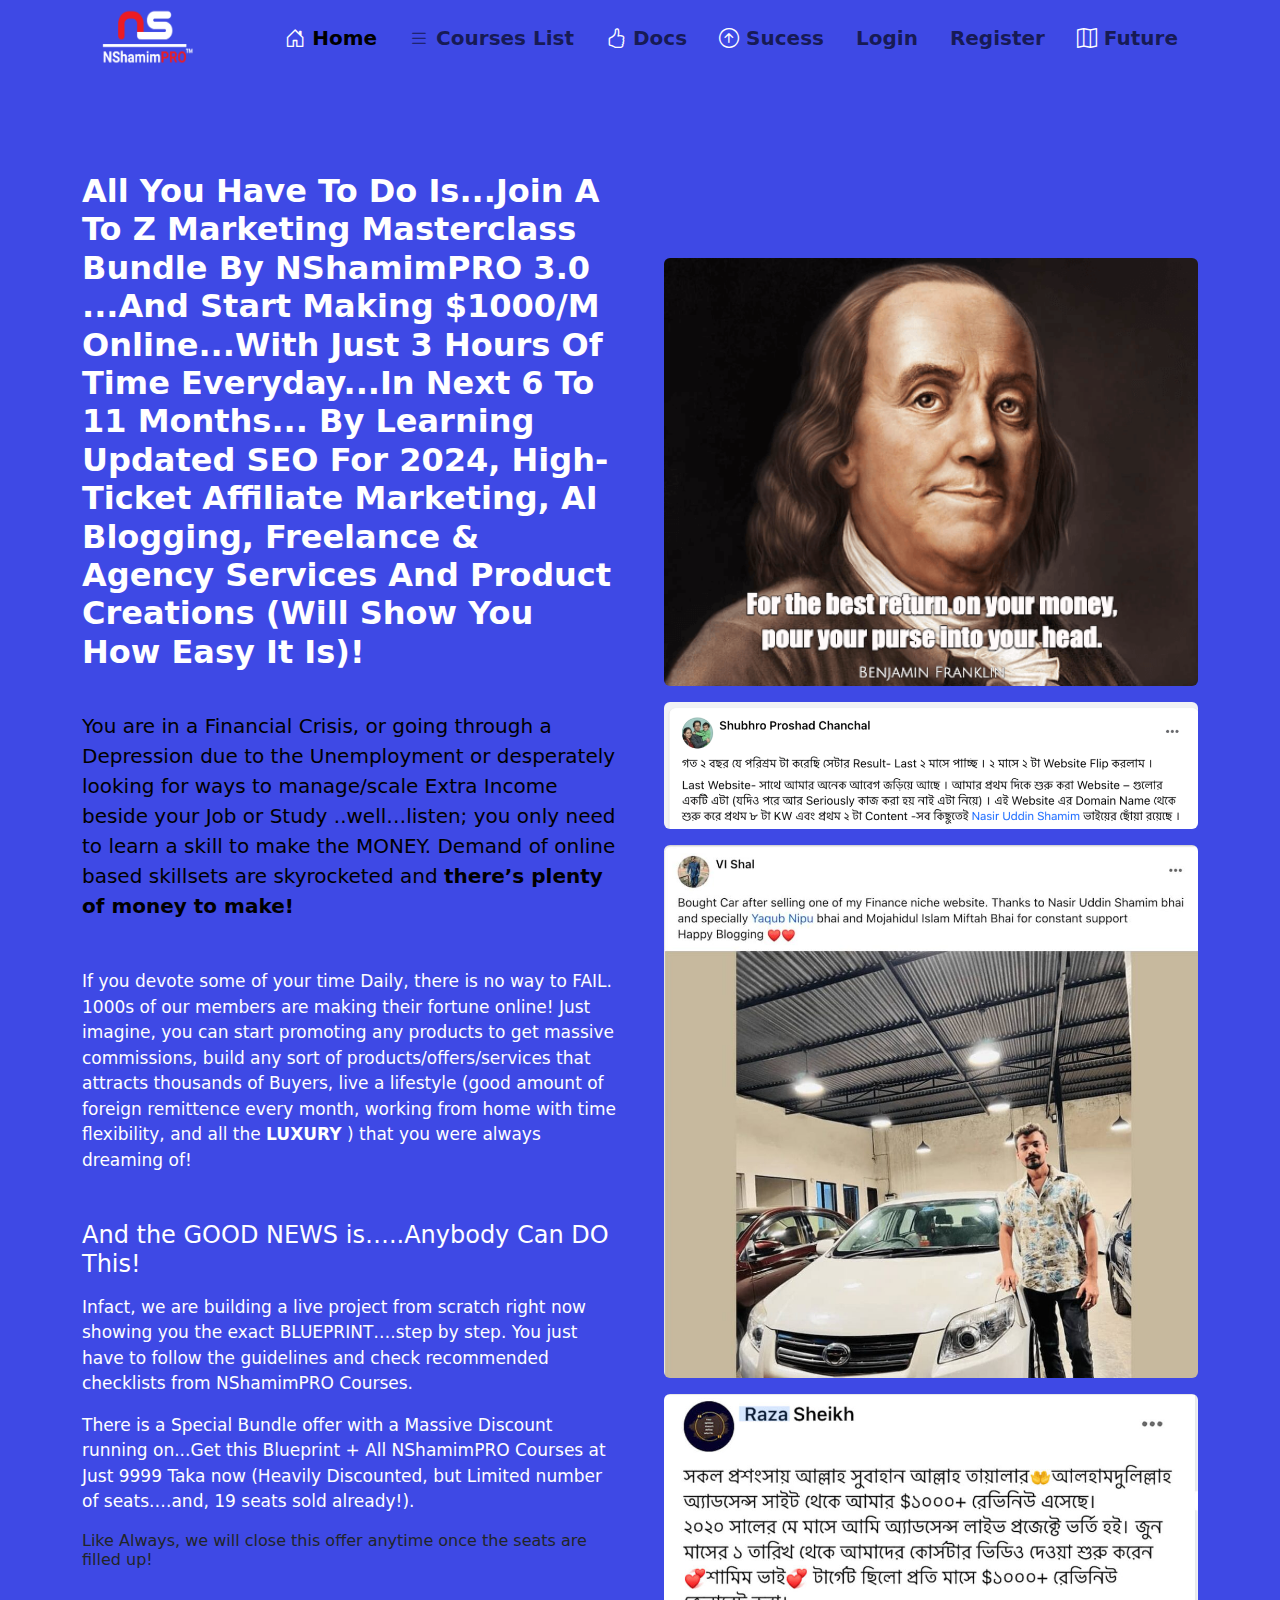
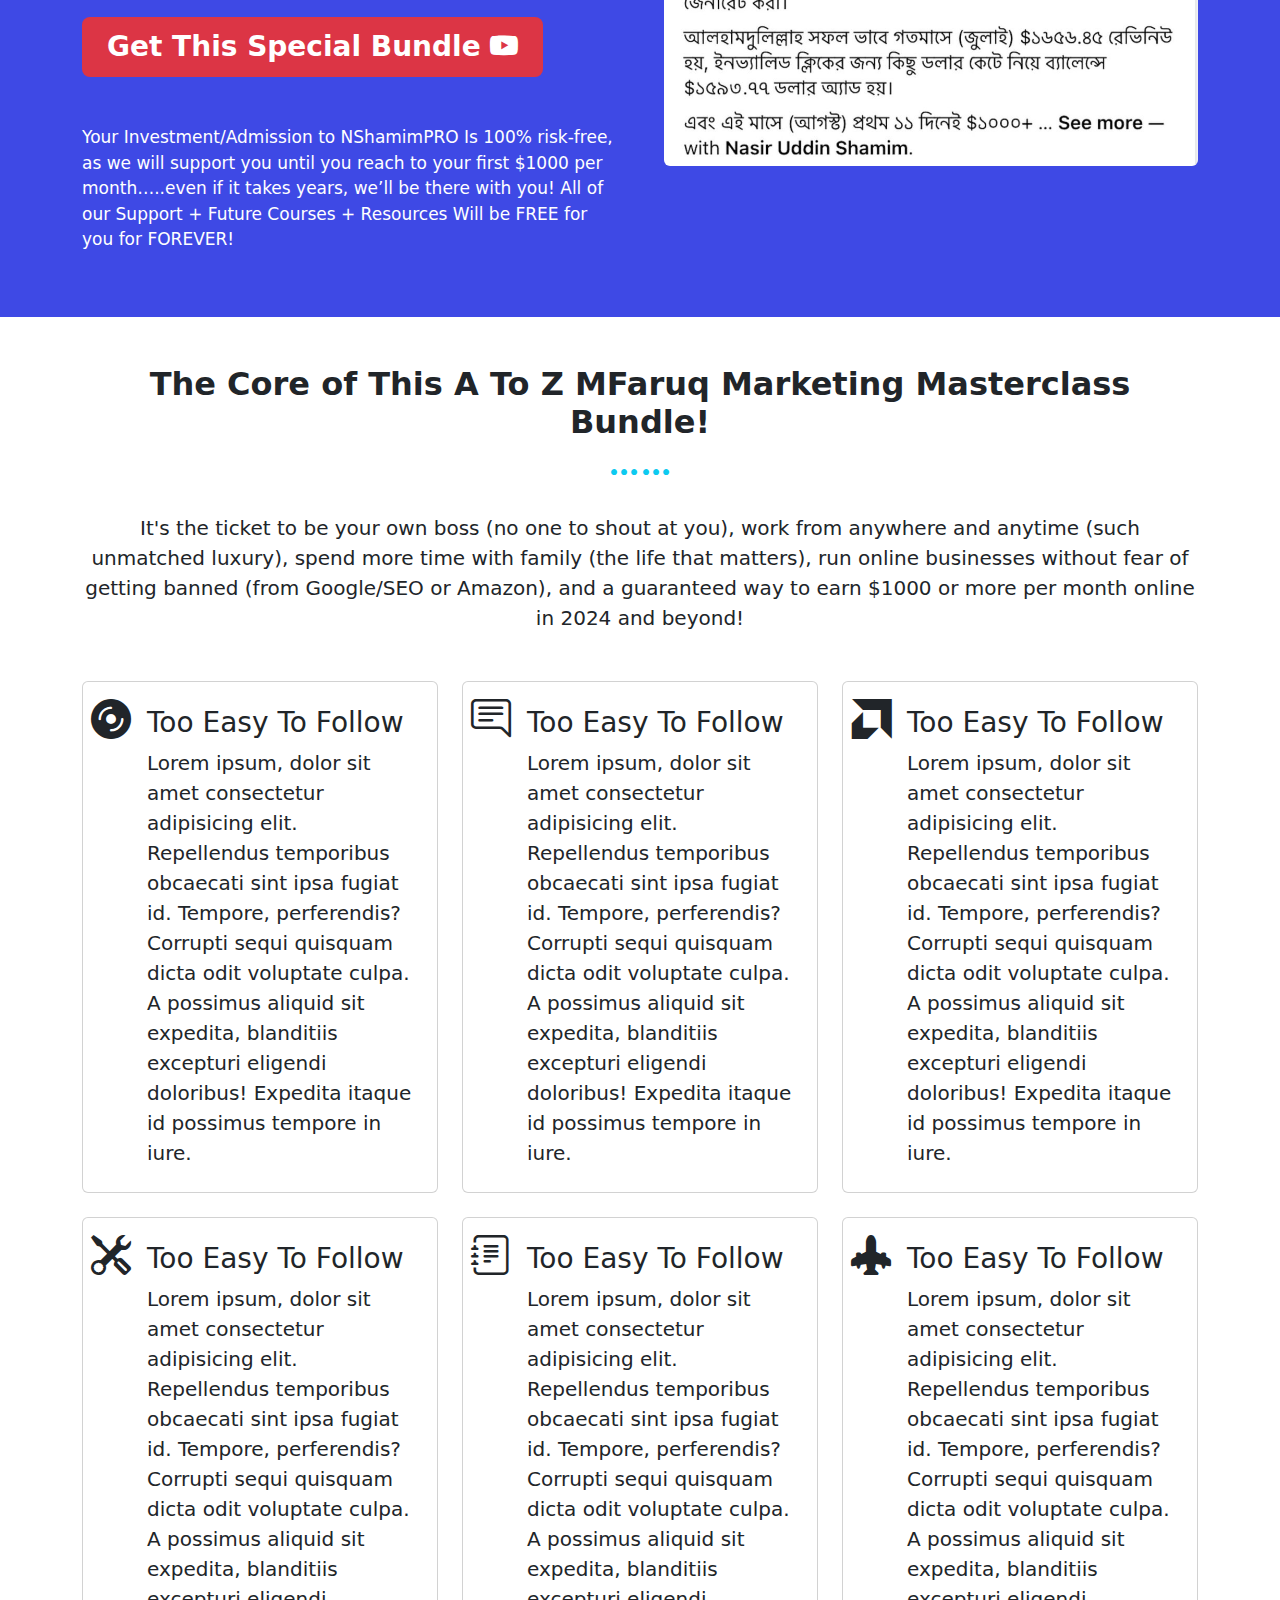
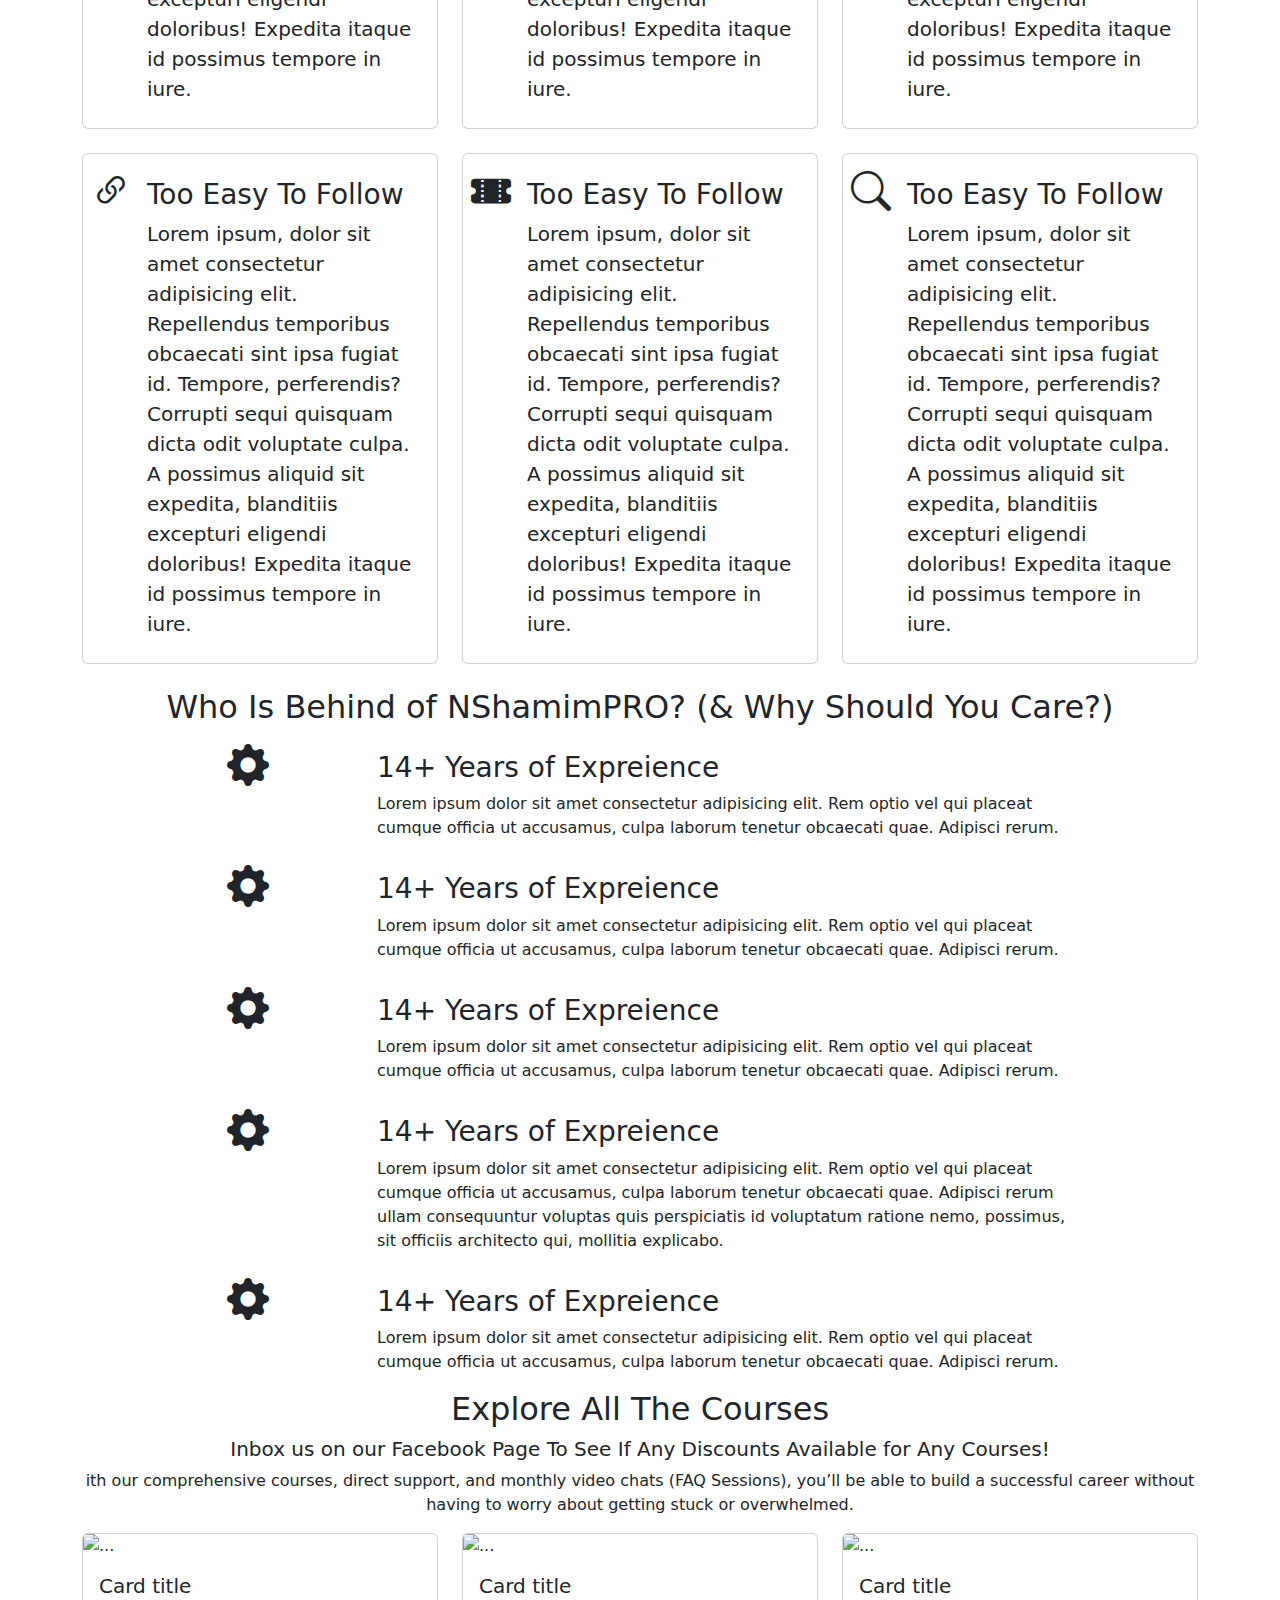
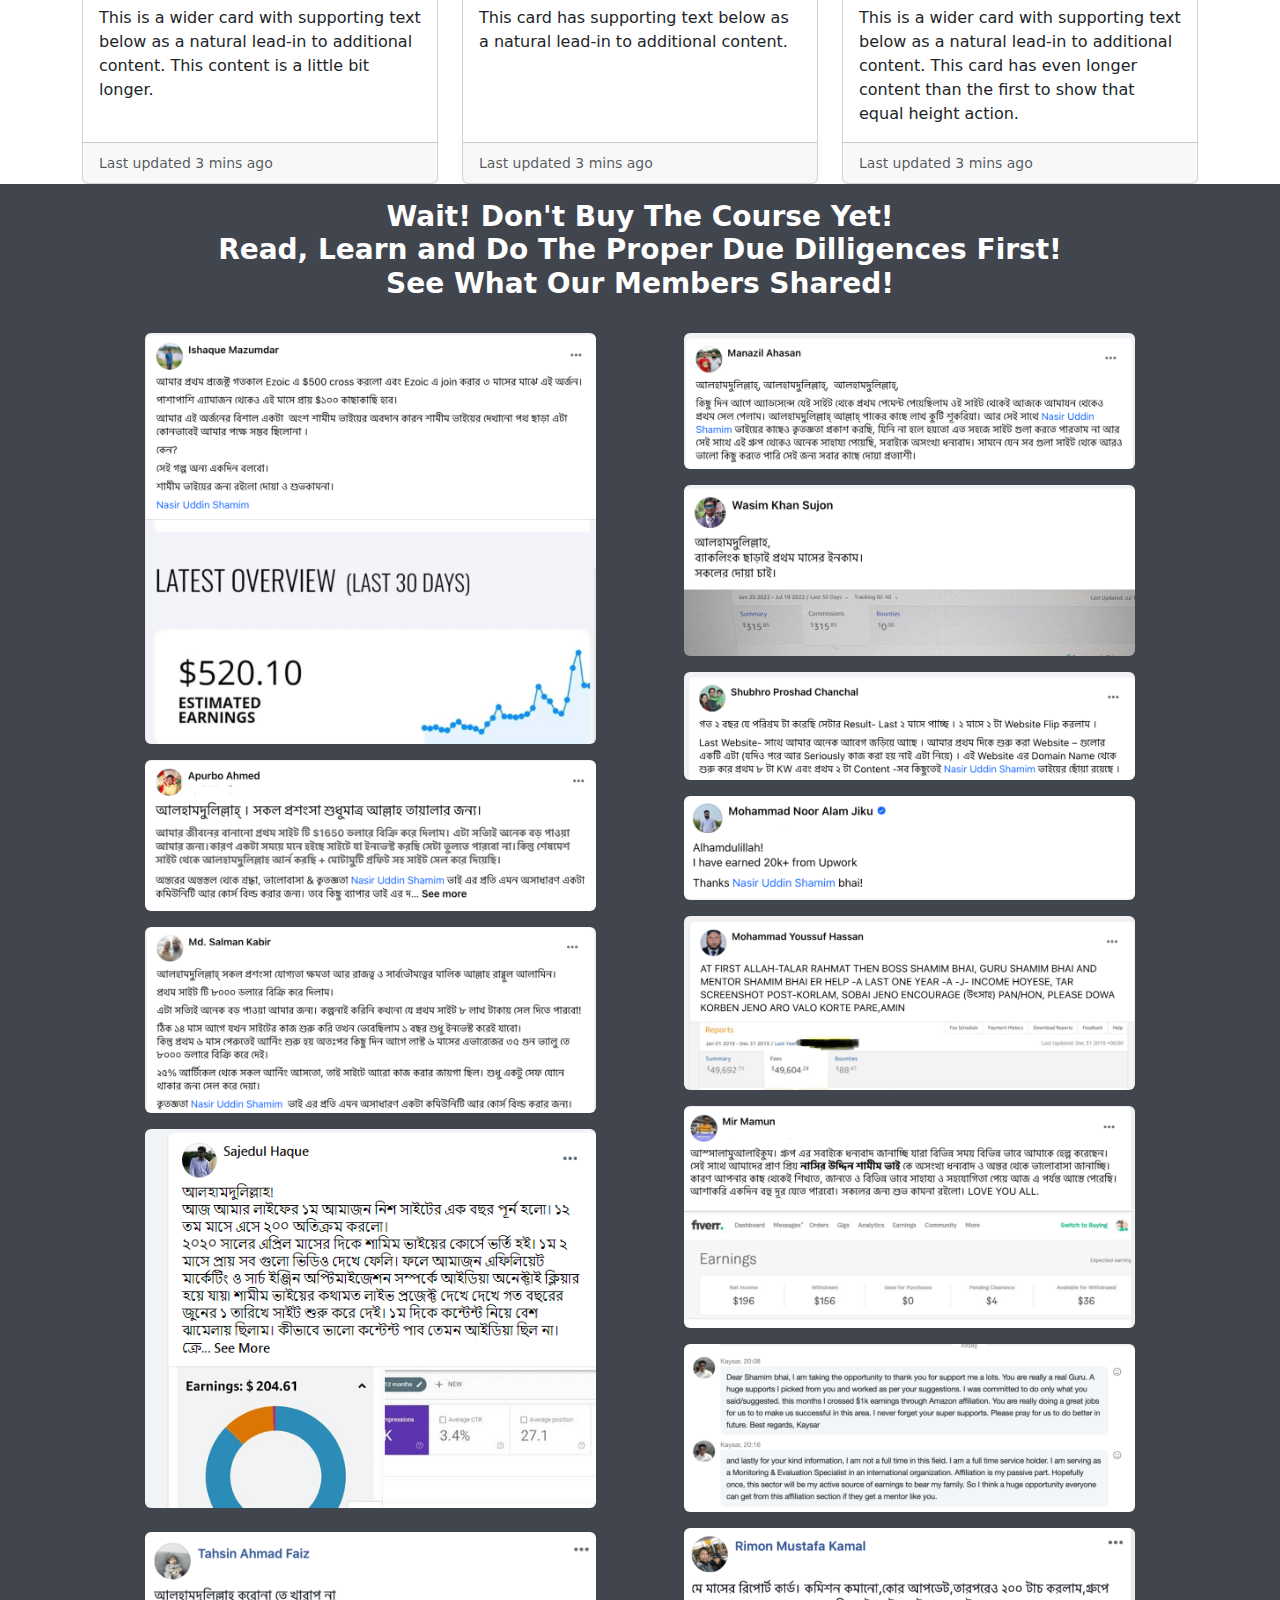
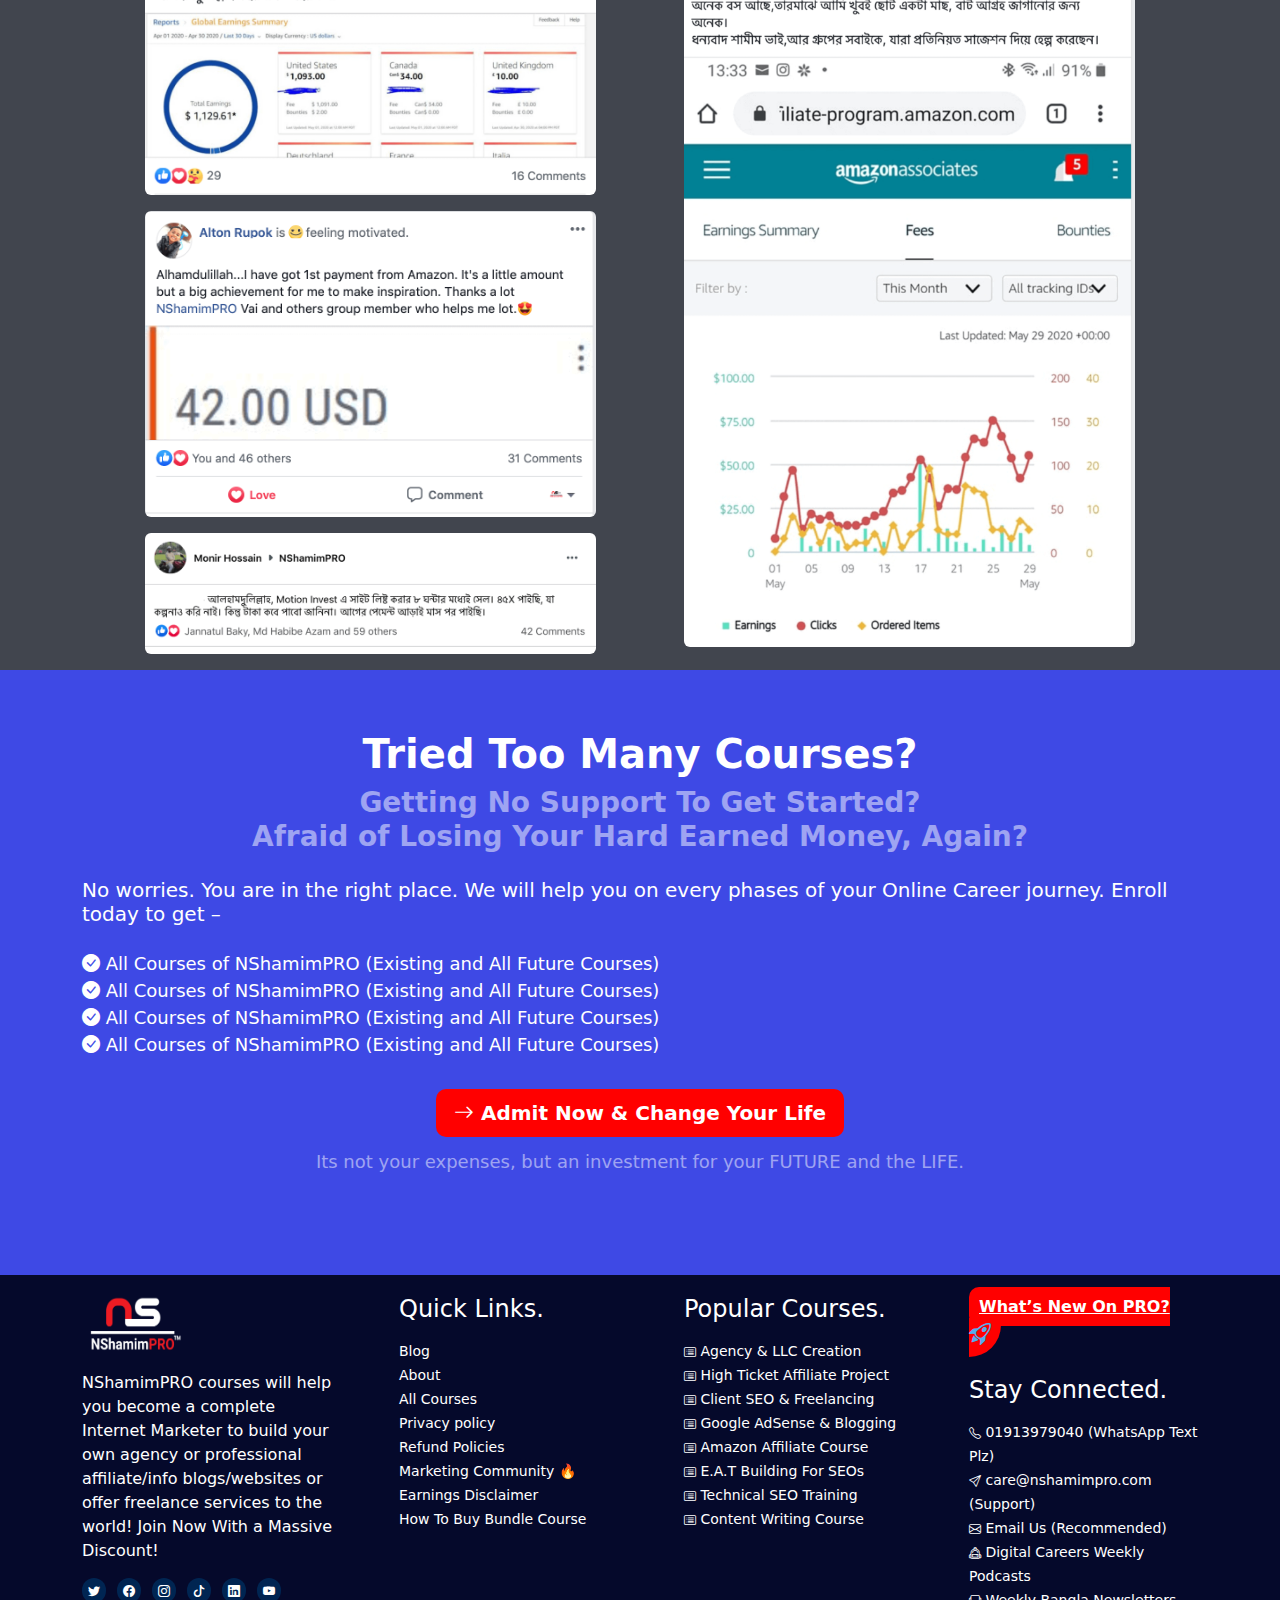
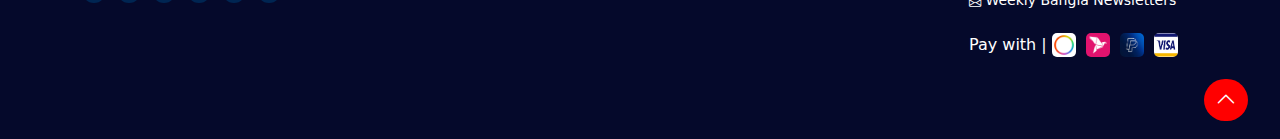
==== index.html @ 9ca1adc3 "info section added" ====
<!doctype html>
<html lang="en">

<head>
    <meta charset="utf-8">
    <meta name="viewport" content="width=device-width, initial-scale=1">
    <title>mfaruq</title>
    <link href="https://cdn.jsdelivr.net/npm/bootstrap@5.3.3/dist/css/bootstrap.min.css" rel="stylesheet"
        integrity="sha384-QWTKZyjpPEjISv5WaRU9OFeRpok6YctnYmDr5pNlyT2bRjXh0JMhjY6hW+ALEwIH" crossorigin="anonymous">
    <link rel="stylesheet" href="https://cdn.jsdelivr.net/npm/bootstrap-icons@1.11.3/font/bootstrap-icons.min.css">
    <link rel="stylesheet" href="/styles/style.css">
</head>

<body>
    <main>


        <!-- header & hero section -->
        <section class="header-hero-section ol-xxl-8 px-4">

            <div class="container">

                <!-- navigation bar -->
                <nav class="navbar navbar-expand-lg mb-5" aria-label="Offcanvas navbar large">
                    <div class="container-fluid">
                        <!-- <a class="navbar-brand" href="/index.html">
                        <img src="/images/logo.png" alt="logo">
                        </a> -->
                        <div class="logo">
                            <img src="/images/logo.png" alt="logo">
                        </div>

                        <button class="navbar-toggler" type="button" data-bs-toggle="offcanvas"
                            data-bs-target="#offcanvasNavbar2" aria-controls="offcanvasNavbar2"
                            aria-label="Toggle navigation">
                            <span class="navbar-toggler-icon"></span>
                        </button>
                        <div class="offcanvas offcanvas-end text-bg-dark" tabindex="-1" id="offcanvasNavbar2"
                            aria-labelledby="offcanvasNavbar2Label">
                            <div class="offcanvas-header">
                                <h5 class="offcanvas-title" id="offcanvasNavbar2Label">Offcanvas</h5>
                                <button type="button" class="btn-close btn-close-white" data-bs-dismiss="offcanvas"
                                    aria-label="Close"></button>
                            </div>
                            <div class="offcanvas-body">

                                <ul class="navbar-nav justify-content-end flex-grow-1 pe-12">

                                    <li class="nav-item nav-font">
                                        <a class="nav-link active" aria-current="page" href="#"><i
                                                class="bi bi-house-door text-white"></i>
                                            Home</a>
                                    </li>

                                    <li class="nav-item nav-font">
                                        <a class="nav-link" href="#"><i class="bi bi-list"></i> Courses List</a>
                                    </li>

                                    <li class="nav-item nav-font">
                                        <a class="nav-link" href="#"><i class="bi bi-hand-thumbs-up text-white"></i>
                                            Docs</a>
                                    </li>

                                    <li class="nav-item nav-font">
                                        <a class="nav-link" href="#"><i class="bi bi-arrow-up-circle text-white"></i>
                                            Sucess</a>
                                    </li>

                                    <li class="nav-item nav-font">
                                        <a class="nav-link" href="#">Login</a>
                                    </li>

                                    <li class="nav-item nav-font">
                                        <a class="nav-link" href="#">Register</a>
                                    </li>

                                    <li class="nav-item nav-font">
                                        <a class="nav-link" href="#"><i class="bi bi-map text-white"></i> Future</a>
                                    </li>

                                </ul>

                            </div>
                        </div>
                    </div>
                </nav>

                <div class="row flex-lg-row-reverse align-items-center g-5 py-5">

                    <div class="col-10 col-sm-8 col-lg-6">
                        <img src="/images/hero-image.png" class="d-block mx-lg-auto mb-3 img-fluid rounded"
                            alt="hero-image" width="700" height="500" loading="lazy">
                        <img src="/images/image-1.png" class="d-block mx-lg-auto mb-3 img-fluid rounded"
                            alt="hero-image" width="700" height="500" loading="lazy">
                        <img src="/images/image-02.jpg" class="d-block mx-lg-auto mb-3 img-fluid rounded"
                            alt="hero-image" width="700" height="500" loading="lazy">
                        <img src="/images/image-3.jpg" class="d-block mx-lg-auto mb-3 img-fluid rounded"
                            alt="hero-image" width="700" height="500" loading="lazy">
                    </div>

                    <div class="col-lg-6">

                        <h2 class="fw-bold  lh-2 mb-3 text-white">All You Have To Do Is...Join A To Z Marketing
                            Masterclass Bundle By NShamimPRO 3.0 ...And Start Making $1000/M Online...With Just 3 Hours
                            Of
                            Time
                            Everyday...In Next 6 To 11 Months... By Learning Updated SEO For 2024, High-Ticket Affiliate
                            Marketing, AI Blogging, Freelance & Agency Services And Product Creations (Will Show You How
                            Easy It
                            Is)!</h2>

                        <p class="text-black mb-4 fs-5 pb-4 pt-4">You are in a Financial Crisis, or going through a Depression due to the
                            Unemployment
                            or
                            desperately looking for ways to manage/scale Extra Income beside your Job or Study
                            ..well…listen;
                            you only need to learn a skill to make the MONEY. Demand of online based skillsets are
                            skyrocketed
                            and <span class="fw-bold">there’s plenty of money to make!</span> </p>

                        <p class="text-white mb-5">If you devote some of your time Daily, there is no way to FAIL. 1000s of our
                            members
                            are
                            making their fortune online! Just imagine, you can start promoting any products to get
                            massive
                            commissions, build any sort of products/offers/services that attracts thousands of Buyers,
                            live
                            a
                            lifestyle (good amount of foreign remittence every month, working from home with time
                            flexibility,
                            and all the <span class="fw-bold">LUXURY</span> ) that you were always dreaming of! </p>

                        <h4 class="text-white mb-3">And the GOOD NEWS is…..Anybody Can DO This! </h4>

                        <p class="text-white mb-3">Infact, we are building a live project from scratch right now showing you the
                            exact
                            BLUEPRINT….step by step. You just have to follow the guidelines and check recommended
                            checklists
                            from NShamimPRO Courses. </p>

                        <p class="text-white mb-3">There is a Special Bundle offer with a Massive Discount running on...Get this
                            Blueprint
                            + All NShamimPRO Courses at Just 9999 Taka now (Heavily Discounted, but Limited number of
                            seats.…and, 19 seats sold already!).
                        </p>

                        <h6 class="mb-5 ">Like Always, we will close this offer anytime once the seats are filled up!</h6>

                        <div class="d-grid gap-2 d-md-flex justify-content-md-start">
                            <button type="button" class="btn bg-danger text-white btn-lg px-4 me-md-2 fs-3 fw-bold">Get This Special Bundle <i class="bi bi-youtube"></i></button>
                        </div>

                        <p class="text-white mt-5">Your Investment/Admission to NShamimPRO Is 100% risk-free, as we will support
                            you
                            until
                            you reach to your first $1000 per month…..even if it takes years, we’ll be there with you!
                            All
                            of
                            our Support + Future Courses + Resources Will be FREE for you for FOREVER! </p>

                    </div>

                </div>

            </div>

        </section>

        <!-- mfaruq A to Z bundle section -->
        <section class="container">
            <h2 class="text-center fw-bold mt-5">The Core of This A To Z MFaruq Marketing Masterclass Bundle!</h2>
            <p class="text-center fs-2 text-info"><i class="bi bi-three-dots"></i><i class="bi bi-three-dots"></i></p>
            <p class="text-center fs-5 mb-5">It's the ticket to be your own boss (no one to shout at you), work from anywhere and
                anytime (such unmatched
                luxury), spend more time with family (the life that matters), run online businesses without fear of
                getting
                banned (from Google/SEO or Amazon), and a guaranteed way to earn $1000 or more per month online in 2024
                and
                beyond!</p>

            <div class="row row-cols-1 row-cols-md-3 g-4">
                <div class="col">
                    <div class="card bg-image h-100 p-2">
                        <div class="d-flex">
                            <div>
                                <i class="fs-1 bi bi-disc-fill"></i>
                            </div>
                            <div class="card-body">
                                <h3 class="card-title">Too Easy To Follow</h3>
                                <p class="card-text fs-5">Lorem ipsum, dolor sit amet consectetur adipisicing elit.
                                    Repellendus temporibus obcaecati sint ipsa fugiat id. Tempore, perferendis? Corrupti
                                    sequi quisquam dicta odit voluptate culpa. A possimus aliquid sit expedita,
                                    blanditiis
                                    excepturi eligendi doloribus! Expedita itaque id possimus tempore in iure.</p>
                            </div>
                        </div>
                    </div>
                </div>
                <div class="col">
                    <div class="card bg-image h-100 p-2">
                        <div class="d-flex">
                            <div>
                                <i class="bi fs-1 bi-chat-right-text"></i>
                            </div>
                            <div class="card-body">
                                <h3 class="card-title">Too Easy To Follow</h3>
                                <p class="card-text fs-5">Lorem ipsum, dolor sit amet consectetur adipisicing elit.
                                    Repellendus temporibus obcaecati sint ipsa fugiat id. Tempore, perferendis? Corrupti
                                    sequi quisquam dicta odit voluptate culpa. A possimus aliquid sit expedita,
                                    blanditiis
                                    excepturi eligendi doloribus! Expedita itaque id possimus tempore in iure.</p>
                            </div>
                        </div>
                    </div>
                </div>
                <div class="col">
                    <div class="card bg-image h-100 p-2">
                        <div class="d-flex">
                            <div>
                                <i class="bi fs-1 bi-amd"></i>
                            </div>
                            <div class="card-body">
                                <h3 class="card-title">Too Easy To Follow</h3>
                                <p class="card-text fs-5">Lorem ipsum, dolor sit amet consectetur adipisicing elit.
                                    Repellendus temporibus obcaecati sint ipsa fugiat id. Tempore, perferendis? Corrupti
                                    sequi quisquam dicta odit voluptate culpa. A possimus aliquid sit expedita,
                                    blanditiis
                                    excepturi eligendi doloribus! Expedita itaque id possimus tempore in iure.</p>
                            </div>
                        </div>
                    </div>
                </div>
                <div class="col">
                    <div class="card bg-image h-100 p-2">
                        <div class="d-flex">
                            <div>
                                <i class="bi fs-1 bi-tools"></i>
                            </div>
                            <div class="card-body">
                                <h3 class="card-title">Too Easy To Follow</h3>
                                <p class="card-text fs-5">Lorem ipsum, dolor sit amet consectetur adipisicing elit.
                                    Repellendus temporibus obcaecati sint ipsa fugiat id. Tempore, perferendis? Corrupti
                                    sequi quisquam dicta odit voluptate culpa. A possimus aliquid sit expedita,
                                    blanditiis
                                    excepturi eligendi doloribus! Expedita itaque id possimus tempore in iure.</p>
                            </div>
                        </div>
                    </div>
                </div>
                <div class="col">
                    <div class="card bg-image h-100 p-2">
                        <div class="d-flex">
                            <div>
                                <i class="bi fs-1 bi-journal-text"></i>
                            </div>
                            <div class="card-body">
                                <h3 class="card-title">Too Easy To Follow</h3>
                                <p class="card-text fs-5">Lorem ipsum, dolor sit amet consectetur adipisicing elit.
                                    Repellendus temporibus obcaecati sint ipsa fugiat id. Tempore, perferendis? Corrupti
                                    sequi quisquam dicta odit voluptate culpa. A possimus aliquid sit expedita,
                                    blanditiis
                                    excepturi eligendi doloribus! Expedita itaque id possimus tempore in iure.</p>
                            </div>
                        </div>
                    </div>
                </div>
                <div class="col">
                    <div class="card bg-image h-100 p-2">
                        <div class="d-flex">
                            <div>
                                <i class="bi fs-1 bi-airplane-engines-fill"></i>
                            </div>
                            <div class="card-body">
                                <h3 class="card-title">Too Easy To Follow</h3>
                                <p class="card-text fs-5">Lorem ipsum, dolor sit amet consectetur adipisicing elit.
                                    Repellendus temporibus obcaecati sint ipsa fugiat id. Tempore, perferendis? Corrupti
                                    sequi quisquam dicta odit voluptate culpa. A possimus aliquid sit expedita,
                                    blanditiis
                                    excepturi eligendi doloribus! Expedita itaque id possimus tempore in iure.</p>
                            </div>
                        </div>
                    </div>
                </div>
                <div class="col">
                    <div class="card bg-image p-2">
                        <div class="d-flex">
                            <div>
                                <i class="bi fs-1 bi-link-45deg"></i>
                            </div>
                            <div class="card-body">
                                <h3 class="card-title">Too Easy To Follow</h3>
                                <p class="card-text fs-5">Lorem ipsum, dolor sit amet consectetur adipisicing elit.
                                    Repellendus temporibus obcaecati sint ipsa fugiat id. Tempore, perferendis? Corrupti
                                    sequi quisquam dicta odit voluptate culpa. A possimus aliquid sit expedita,
                                    blanditiis
                                    excepturi eligendi doloribus! Expedita itaque id possimus tempore in iure.</p>
                            </div>
                        </div>
                    </div>
                </div>
                <div class="col">
                    <div class="card bg-image h-100 p-2">
                        <div class="d-flex">
                            <div>
                                <i class="bi fs-1 bi-ticket-perforated-fill"></i>
                            </div>
                            <div class="card-body">
                                <h3 class="card-title">Too Easy To Follow</h3>
                                <p class="card-text fs-5">Lorem ipsum, dolor sit amet consectetur adipisicing elit.
                                    Repellendus temporibus obcaecati sint ipsa fugiat id. Tempore, perferendis? Corrupti
                                    sequi quisquam dicta odit voluptate culpa. A possimus aliquid sit expedita,
                                    blanditiis
                                    excepturi eligendi doloribus! Expedita itaque id possimus tempore in iure.</p>
                            </div>
                        </div>
                    </div>
                </div>
                <div class="col">
                    <div class="card bg-image h-100 p-2">
                        <div class="d-flex">
                            <div>
                                <i class="bi fs-1 bi-search"></i>
                            </div>
                            <div class="card-body">
                                <h3 class="card-title">Too Easy To Follow</h3>
                                <p class="card-text fs-5">Lorem ipsum, dolor sit amet consectetur adipisicing elit.
                                    Repellendus temporibus obcaecati sint ipsa fugiat id. Tempore, perferendis? Corrupti
                                    sequi quisquam dicta odit voluptate culpa. A possimus aliquid sit expedita,
                                    blanditiis
                                    excepturi eligendi doloribus! Expedita itaque id possimus tempore in iure.</p>
                            </div>
                        </div>
                    </div>
                </div>
            </div>

        </section>

        <!-- care section -->
        <section class="container mt-4">

            <h2 class="text-center">Who Is Behind of NShamimPRO? (& Why Should You Care?)</h2>

            <div class="card care-card">
                <div class="row g-0">
                    <div class="col-md-3 care-card-icon">
                        <!-- <img src="..." class="img-fluid rounded-start" alt="..."> -->
                        <i class="bi bi-gear-fill"></i>
                    </div>
                    <div class="col-md-8">
                        <div class="card-body">
                            <h3 class="card-title">14+ Years of Expreience</h3>
                            <p class="card-text">Lorem ipsum dolor sit amet consectetur adipisicing elit. Rem optio vel
                                qui
                                placeat cumque officia ut accusamus, culpa laborum tenetur obcaecati quae. Adipisci
                                rerum.
                            </p>
                        </div>
                    </div>
                </div>
            </div>

            <div class="card care-card">
                <div class="row g-0">
                    <div class="col-md-3 care-card-icon">
                        <!-- <img src="..." class="img-fluid rounded-start" alt="..."> -->
                        <i class="bi bi-gear-fill"></i>
                    </div>
                    <div class="col-md-8">
                        <div class="card-body">
                            <h3 class="card-title">14+ Years of Expreience</h3>
                            <p class="card-text">Lorem ipsum dolor sit amet consectetur adipisicing elit. Rem optio vel
                                qui
                                placeat cumque officia ut accusamus, culpa laborum tenetur obcaecati quae. Adipisci
                                rerum.
                            </p>
                        </div>
                    </div>
                </div>
            </div>

            <div class="card care-card">
                <div class="row g-0">
                    <div class="col-md-3 care-card-icon">
                        <!-- <img src="..." class="img-fluid rounded-start" alt="..."> -->
                        <i class="bi bi-gear-fill"></i>
                    </div>
                    <div class="col-md-8">
                        <div class="card-body">
                            <h3 class="card-title">14+ Years of Expreience</h3>
                            <p class="card-text">Lorem ipsum dolor sit amet consectetur adipisicing elit. Rem optio vel
                                qui
                                placeat cumque officia ut accusamus, culpa laborum tenetur obcaecati quae. Adipisci
                                rerum.
                            </p>
                        </div>
                    </div>
                </div>
            </div>

            <div class="card care-card">
                <div class="row g-0">
                    <div class="col-md-3 care-card-icon">
                        <!-- <img src="..." class="img-fluid rounded-start" alt="..."> -->
                        <i class="bi bi-gear-fill"></i>
                    </div>
                    <div class="col-md-8">
                        <div class="card-body">
                            <h3 class="card-title">14+ Years of Expreience</h3>
                            <p class="card-text">Lorem ipsum dolor sit amet consectetur adipisicing elit. Rem optio vel
                                qui
                                placeat cumque officia ut accusamus, culpa laborum tenetur obcaecati quae. Adipisci
                                rerum
                                ullam consequuntur voluptas quis perspiciatis id voluptatum ratione nemo, possimus, sit
                                officiis architecto qui, mollitia explicabo.</p>
                        </div>
                    </div>
                </div>
            </div>

            <div class="card care-card">
                <div class="row g-0">
                    <div class="col-md-3 care-card-icon">
                        <!-- <img src="..." class="img-fluid rounded-start" alt="..."> -->
                        <i class="bi bi-gear-fill"></i>
                    </div>
                    <div class="col-md-8">
                        <div class="card-body">
                            <h3 class="card-title">14+ Years of Expreience</h3>
                            <p class="card-text">Lorem ipsum dolor sit amet consectetur adipisicing elit. Rem optio vel
                                qui
                                placeat cumque officia ut accusamus, culpa laborum tenetur obcaecati quae. Adipisci
                                rerum.
                            </p>
                        </div>
                    </div>
                </div>
            </div>

        </section>

        <!-- course section -->
        <section class="container">

            <h2 class="text-center">Explore All The Courses</h2>
            <h5 class="text-center">Inbox us on our Facebook Page To See If Any Discounts Available for Any Courses!
            </h5>
            <p class="text-center">ith our comprehensive courses, direct support, and monthly video chats (FAQ
                Sessions),
                you’ll be able to build a successful career without having to worry about getting stuck or overwhelmed.
            </p>

            <div class="row row-cols-1 row-cols-md-3 g-4">
                <div class="col">
                    <div class="card h-100">
                        <img src="..." class="card-img-top" alt="...">
                        <div class="card-body">
                            <h5 class="card-title">Card title</h5>
                            <p class="card-text">This is a wider card with supporting text below as a natural lead-in to
                                additional content. This content is a little bit longer.</p>
                        </div>
                        <div class="card-footer">
                            <small class="text-body-secondary">Last updated 3 mins ago</small>
                        </div>
                    </div>
                </div>
                <div class="col">
                    <div class="card h-100">
                        <img src="..." class="card-img-top" alt="...">
                        <div class="card-body">
                            <h5 class="card-title">Card title</h5>
                            <p class="card-text">This card has supporting text below as a natural lead-in to additional
                                content.</p>
                        </div>
                        <div class="card-footer">
                            <small class="text-body-secondary">Last updated 3 mins ago</small>
                        </div>
                    </div>
                </div>
                <div class="col">
                    <div class="card h-100">
                        <img src="..." class="card-img-top" alt="...">
                        <div class="card-body">
                            <h5 class="card-title">Card title</h5>
                            <p class="card-text">This is a wider card with supporting text below as a natural lead-in to
                                additional content. This card has even longer content than the first to show that equal
                                height action.</p>
                        </div>
                        <div class="card-footer">
                            <small class="text-body-secondary">Last updated 3 mins ago</small>
                        </div>
                    </div>
                </div>
            </div>

        </section>

        <!-- shared section -->
        <section class="shared-section">

            <div class="container">

                <h2 class="text-center text-white fw-bold fs-3 pt-3 pb-4">Wait! Don't Buy The Course Yet! <br>
                    Read, Learn and Do The Proper Due Dilligences First! <br>
                    See What Our Members Shared!</h2>

                <div class="card border border-0">
                    <div class="row gap-0 justify-content-evenly img-bg">
                        <div class="col-md-5">
                            <img src="/images/1.png" class="img-fluid rounded mb-3" alt="...">
                            <img src="/images/3.png" class="img-fluid rounded mb-3" alt="...">
                            <img src="/images/4.png" class="img-fluid rounded mb-3" alt="...">
                            <img src="/images/5.png" class="img-fluid rounded mb-4" alt="...">
                            <img src="/images/6.png" class="img-fluid rounded mb-3" alt="...">
                            <img src="/images/7.png" class="img-fluid rounded mb-3" alt="...">
                            <img src="/images/8.png" class="img-fluid rounded mb-3" alt="...">
                        </div>
                        <div class="col-md-5">
                            <img src="/images/2.png" class="img-fluid rounded mb-3" alt="...">
                            <img src="/images/9.png" class="img-fluid rounded mb-3" alt="...">
                            <img src="/images/10.png" class="img-fluid rounded mb-3" alt="...">
                            <img src="/images/11.png" class="img-fluid rounded mb-3" alt="...">
                            <img src="/images/12.png" class="img-fluid rounded mb-3" alt="...">
                            <img src="/images/13.png" class="img-fluid rounded mb-3" alt="...">
                            <img src="/images/14.png" class="img-fluid rounded mb-3" alt="...">
                            <img src="/images/15.png" class="img-fluid rounded mb-3" alt="...">
                        </div>
                    </div>
                </div>

            </div>

        </section>

    </main>

    <!-- Tried Too Many -->
    <section class=" Tried-Too-Many">

        <div class="container text-white">
            <h2 class="text-center fs-1 fw-bold">Tried Too Many Courses? </h2>
            <h3 class="text-center fs-3 text-white-50 fw-bold">Getting No Support To Get Started? <br>
                Afraid of Losing Your Hard Earned Money, Again?</h3>
            <div>
                <h5 class="mt-4 mb-4">No worries. You are in the right place. We will help you on every phases of your
                    Online Career
                    journey.
                    Enroll today to get –
                </h5>

                <p>
                    <span><i class="bi bi-check-circle-fill"></i> All Courses of NShamimPRO (Existing and All Future
                        Courses)</span> <br>
                    <span><i class="bi bi-check-circle-fill"></i> All Courses of NShamimPRO (Existing and All Future
                        Courses)</span> <br>
                    <span><i class="bi bi-check-circle-fill"></i> All Courses of NShamimPRO (Existing and All Future
                        Courses)</span> <br>
                    <span><i class="bi bi-check-circle-fill"></i> All Courses of NShamimPRO (Existing and All Future
                        Courses)</span>
                </p>
            </div>

            <div class="text-center admit-btn">
                <a href="#"><i class="bi bi-arrow-right"></i> Admit Now & Change Your Life</a>
                <p class="text-white-50">Its not your expenses, but an investment for your FUTURE and the LIFE.</p>
            </div>
        </div>

    </section>

    <!-- footer -->
    <footer id="footer" class="footer">

        <div class="container footer-top">
            <div class="row gy-4">
                <div class="col-lg-3 col-md-6 footer-about">
                    <!-- <a href="index.html" class="d-flex align-items-center">
                        <span class="sitename">Arsha</span>
                        <img src="/images/logo.png" alt="logo">
                    </a> -->
                    <div class="logo">
                        <img src="/images/logo.png" alt="logo">
                    </div>

                    <div class="footer-contact pt-3">
                        <p>NShamimPRO courses will help you become a complete Internet Marketer to build your own agency
                            or professional affiliate/info blogs/websites or offer freelance services to the world! Join
                            Now With a Massive Discount!</p>
                    </div>

                    <div class="social-links">
                        <a href=""><i class="bi bi-twitter"></i></a>
                        <a href=""><i class="bi bi-facebook"></i></a>
                        <a href=""><i class="bi bi-instagram"></i></a>
                        <a href=""><i class="bi bi-tiktok"></i></a>
                        <a href=""><i class="bi bi-linkedin"></i></a>
                        <a href=""><i class="bi bi-youtube"></i></a>
                    </div>

                </div>

                <div class="col-lg-3 col-md-3 footer-links ">

                    <ul>
                        <h4 class="mb-3">Quick Links.</h4>
                        <li><a href="#">Blog</a></li>
                        <li><a href="#">About</a></li>
                        <li><a href="#">All Courses</a></li>
                        <li><a href="#">Privacy policy</a></li>
                        <li><a href="#">Refund Policies</a></li>
                        <li><a href="#">Marketing Community 🔥</a></li>
                        <li><a href="#">Earnings Disclaimer</a></li>
                        <li><a href="#">How To Buy Bundle Course</a></li>
                    </ul>
                </div>

                <div class="col-lg-3 col-md-3 footer-links text-white">

                    <ul>
                        <h4 class="mb-3">Popular Courses.</h4>
                        <li><a href="#"><i class="bi bi-card-list"></i> Agency & LLC Creation</a></li>
                        <li><a href="#"><i class="bi bi-card-list"></i> High Ticket Affiliate Project</a></li>
                        <li><a href="#"><i class="bi bi-card-list"></i> Client SEO & Freelancing</a></li>
                        <li><a href="#"><i class="bi bi-card-list"></i> Google AdSense & Blogging</a></li>
                        <li><a href="#"><i class="bi bi-card-list"></i> Amazon Affiliate Course</a></li>
                        <li><a href="#"><i class="bi bi-card-list"></i> E.A.T Building For SEOs</a></li>
                        <li><a href="#"><i class="bi bi-card-list"></i> Technical SEO Training</a></li>
                        <li><a href="#"><i class="bi bi-card-list"></i> Content Writing Course</a></li>
                    </ul>
                </div>

                <div class="col-lg-3 col-md-12">
                    <ul>
                        <div class="pro-btn">
                            <a href="#">What’s New On PRO? <i class="bi bi-rocket-takeoff"></i></a>
                            <h4 class="mb-3 mt-4">Stay Connected.</h4>
                        </div>
                        <li><a href="#"><i class="bi bi-telephone"></i> 01913979040 (WhatsApp Text Plz)</a></li>
                        <li><a href="#"><i class="bi bi-send"></i> care@nshamimpro.com (Support)</a></li>
                        <li><a href="#"><i class="bi bi-envelope"></i> Email Us (Recommended)</a></li>
                        <li><a href="#"><i class="bi bi-backpack2"></i> Digital Careers Weekly Podcasts</a></li>
                        <li><a href="#"><i class="bi bi-envelope-paper"></i> Weekly Bangla Newsletters</a></li>

                        <div class="payment-option">
                            <h6>Pay with |</h6>
                            <div class="images">
                                <img class="img-fluid" src="/images/payoneer.png" alt="payoneer">
                                <img class="img-fluid" src="/images/bkash.png" alt="bkash">
                                <img class="img-fluid" src="/images/paypal.jpg" alt="paypal">
                                <img class="img-fluid" src="/images/Visa.png" alt="Visa">
                            </div>

                        </div>

                    </ul>

                </div>

            </div>
        </div>

        <div class="scrool-btn">
            <a href="#" id="scroll-top" class="scroll-top d-flex justify-content-end"><i
                    class="bi bi-chevron-up"></i></a>
        </div>

    </footer>





    <script src="https://cdn.jsdelivr.net/npm/bootstrap@5.3.3/dist/js/bootstrap.bundle.min.js"
        integrity="sha384-YvpcrYf0tY3lHB60NNkmXc5s9fDVZLESaAA55NDzOxhy9GkcIdslK1eN7N6jIeHz"
        crossorigin="anonymous"></script>
</body>

</html>
---- styles/style.css ----
.header-hero-section{
    background-color: #3E49E5;
}

.header-hero-section p{
    font-size: 17px;
    font-weight: 400;
}


/* navigation */
.logo img {
    height: 60px;
    width: 120px;
}

.nav-font{
    font-size: 20px;
    font-weight:600;
    margin-left: 16px;
}

/* a to Z bundle section */
.bg-image:hover{
    background-color: #236CE4;
    transition: .5s;
    color: white;
}

/* care section */
.care-card {
    border: none;
}

.care-card-icon {
    font-size: 42px;
    padding-left: 145px;
}

/* shared-section */
.shared-section{
    background-color: #41454E;
}

.img-bg{
    background-color: #41454E;
}


/* Tried Too Many section */

.Tried-Too-Many{
    background-color: #3E49E5;
    padding: 60px 0;
}

.Tried-Too-Many p{
    font-size: 18px;
    margin-bottom: 40px;
}
.Tried-Too-Many p span i{
    color: white;
}

.admit-btn a{
    background-color: red;
    color: white;
    text-decoration: none;
    font-size: 20px;
    font-weight:bold;
    padding: 12px 18px;
    border-radius: 10px;
}

.admit-btn p{
    margin-top: 20px;
}



/* footer */
footer {
    background-color: #05092B;
    color: white;
    /* margin-top: 62px; */
    padding: 20px 0 60px 0;
}

footer i{
    font-size: 12px;
}

.social-links a {
    color: white;
    margin-right: 6px;
    padding: 3px 6px;
    background-color: #002552;
    border-radius: 50px;
}

footer ul li {
    list-style: none;
}

footer ul li a {
    text-decoration: none;
    font-size: 14px;
    color: white;

}

footer .pro-btn a{
    font-size: 16px;
    font-weight: bold;
    background-color: red;
    color: white;
    border-radius:10px 0px 50px 10px;
    padding: 10px;
}

footer .pro-btn a:hover{
    font-size: 17px;
    border: dotted;
}

footer .pro-btn a i{
    font-size: 22px;
    color: #55ACEE;
}

footer .payment-option{
    display: flex;
    margin-top: 20px;
}

footer .payment-option h6{
    margin-top: 3px;
}

footer .images{
    /* padding-bottom: 10px; */
    margin-left: 5px;
}

footer .images img{
    width: 24px;
    height: 24px;
    border-radius: 5px;
    margin-right: 5px;
}

.scrool-btn{
    float: right;
    margin-right: 32px;
}

.scrool-btn a{
    background-color: red;
    color: white;
    padding: 6px 12px;
    font-size: 20px;
    border-radius: 50px;
}

.scrool-btn a i{
    font-size: 20px;
}
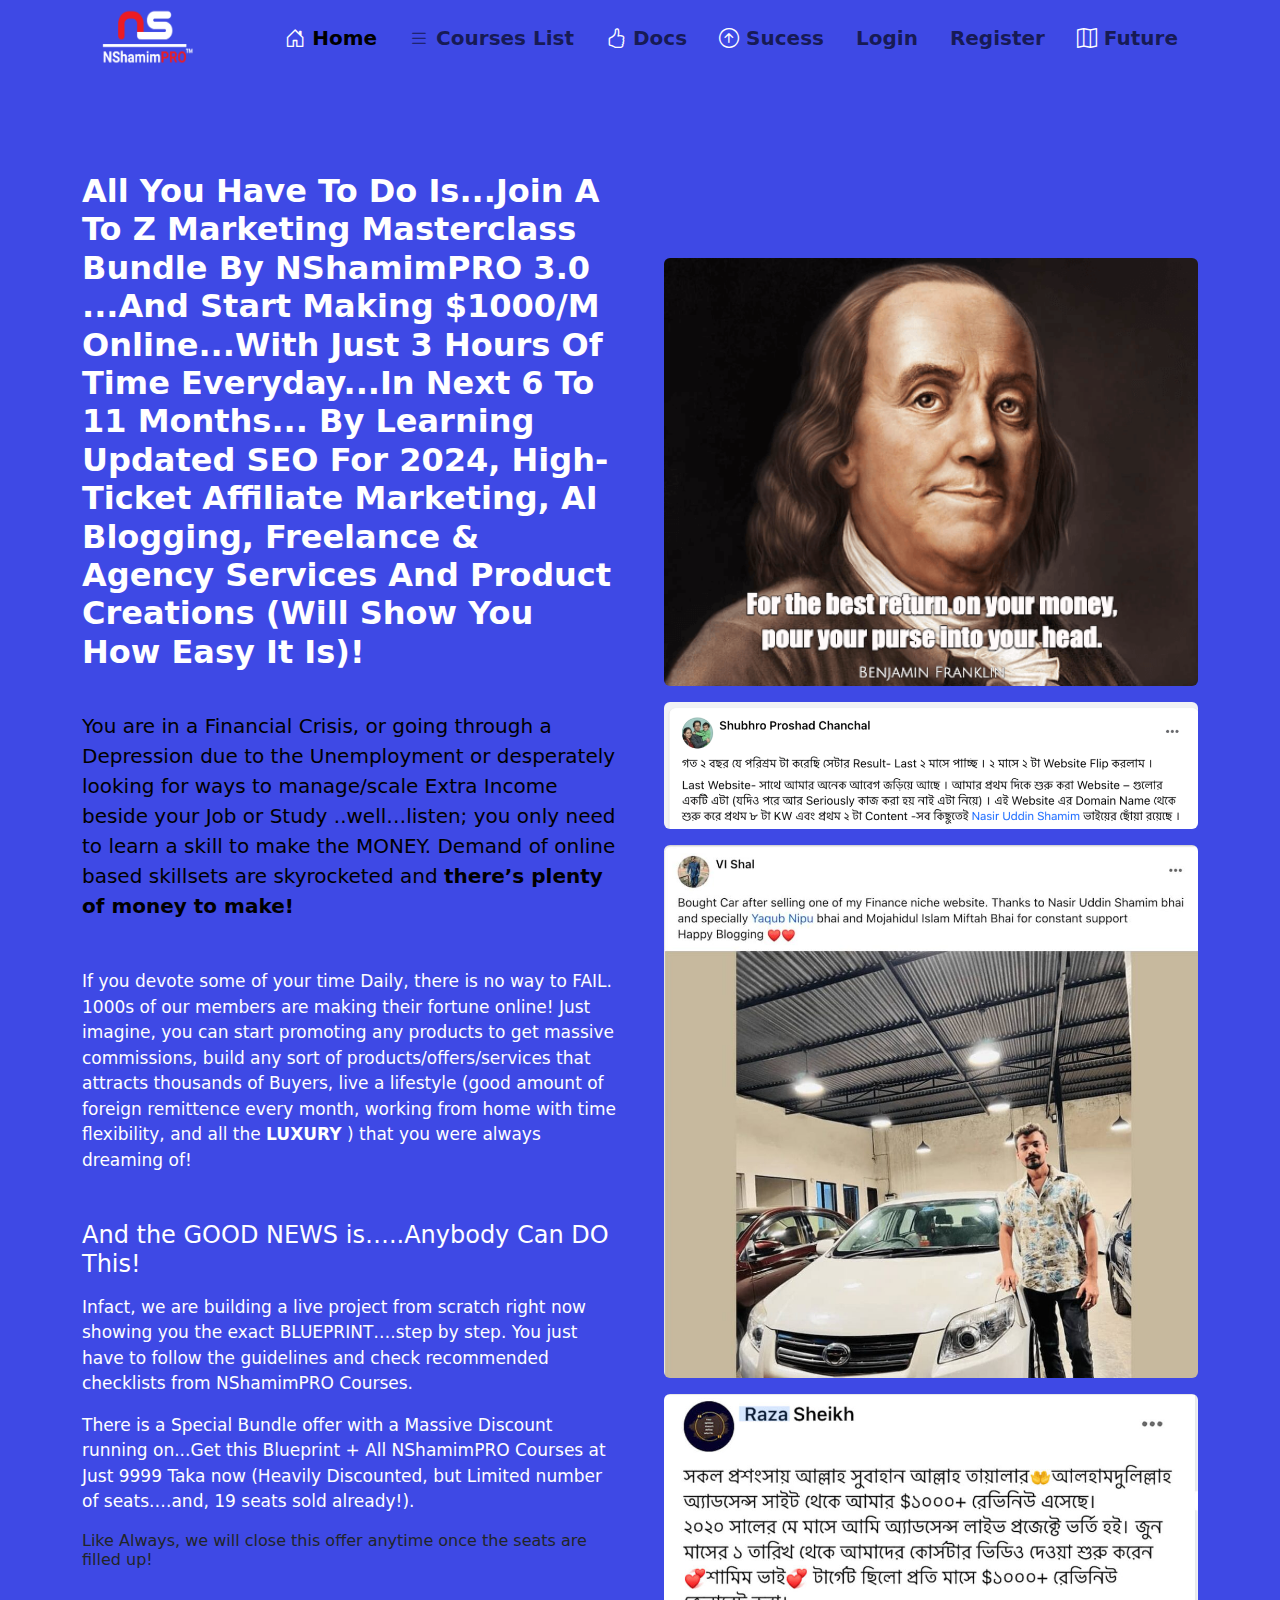
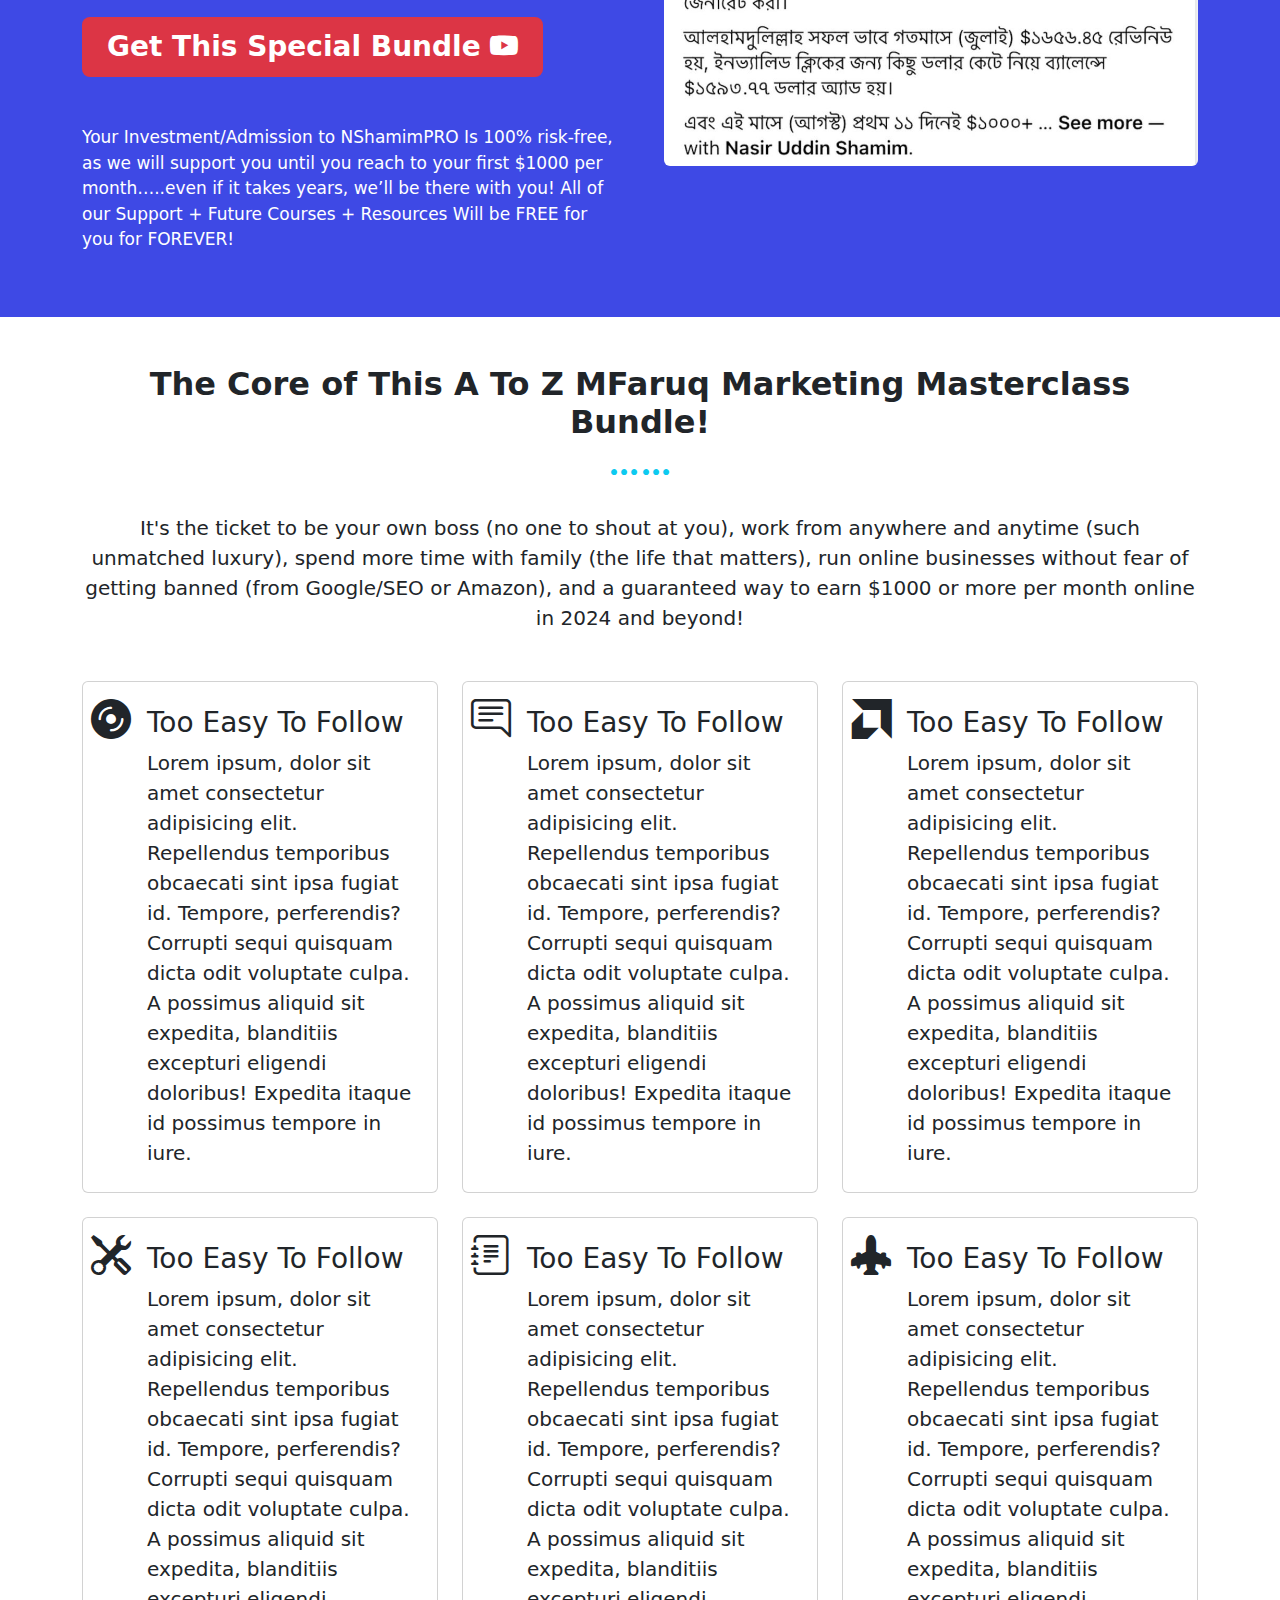
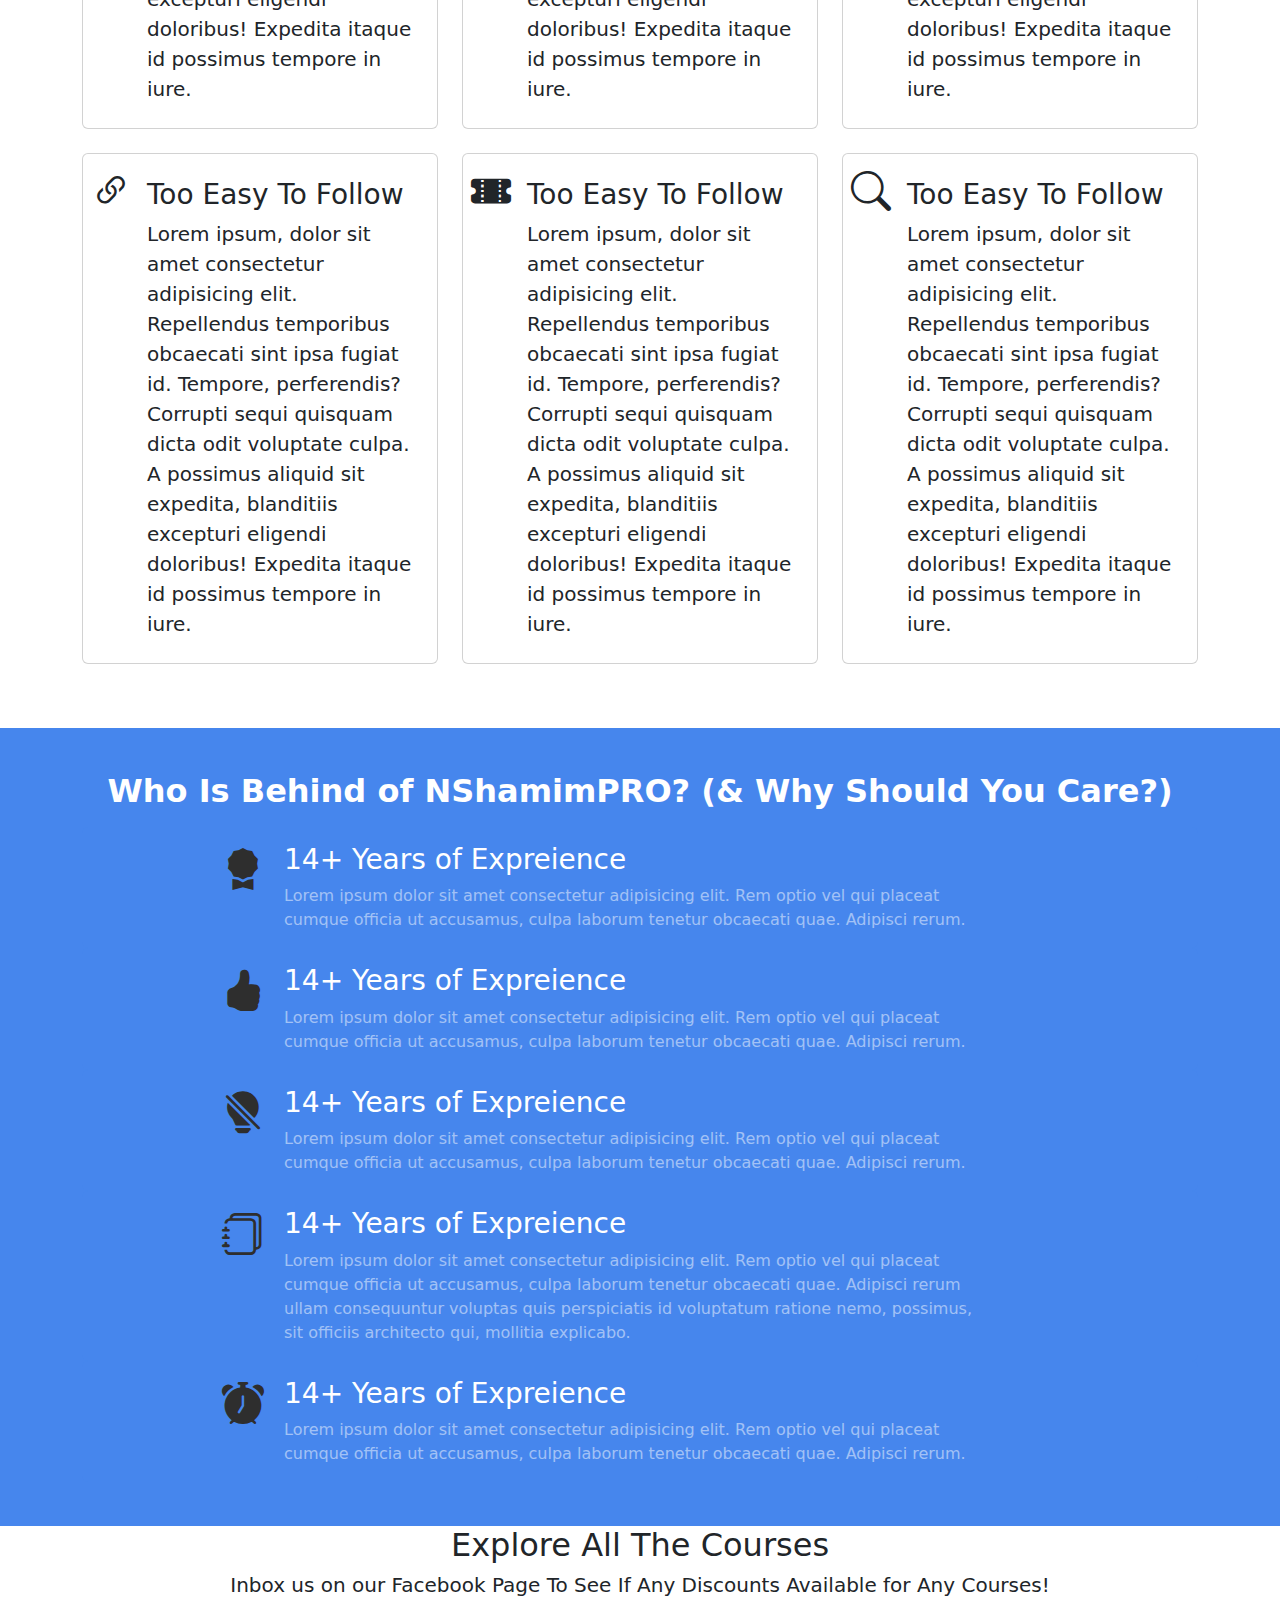
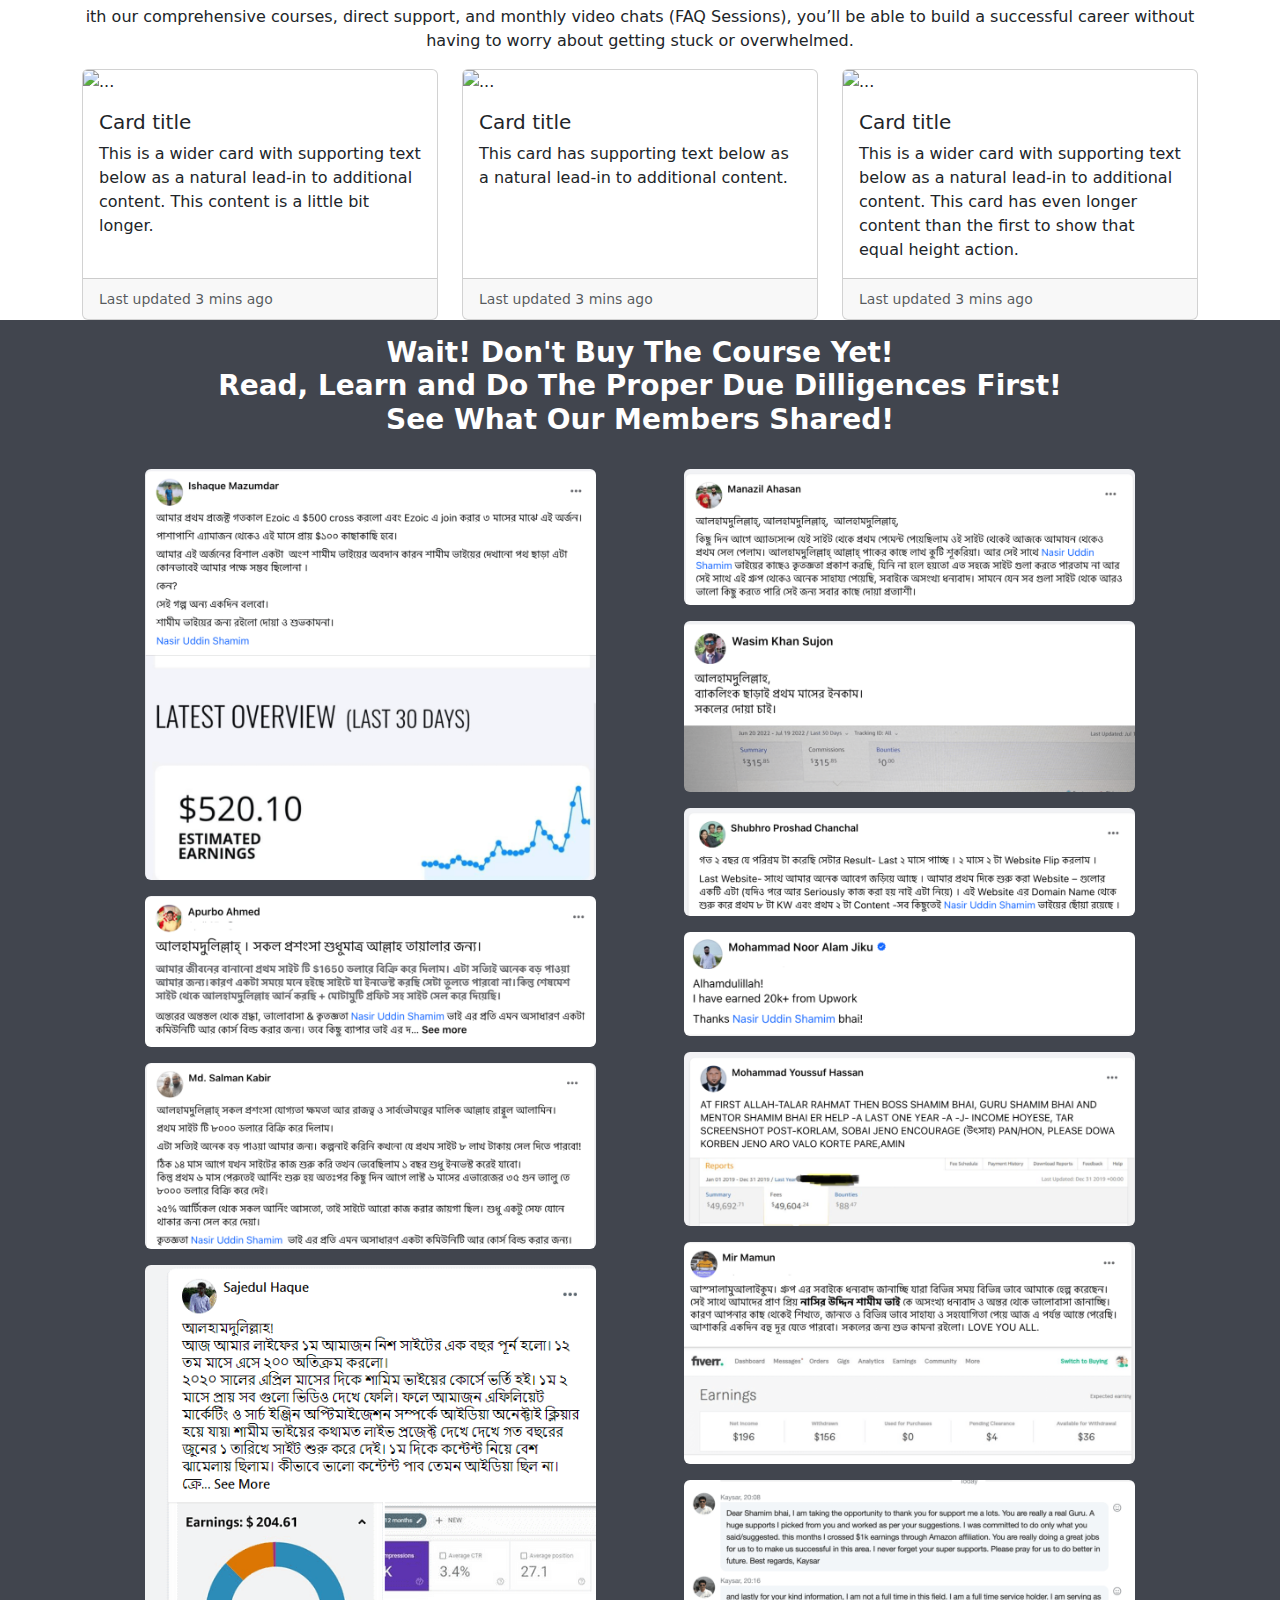
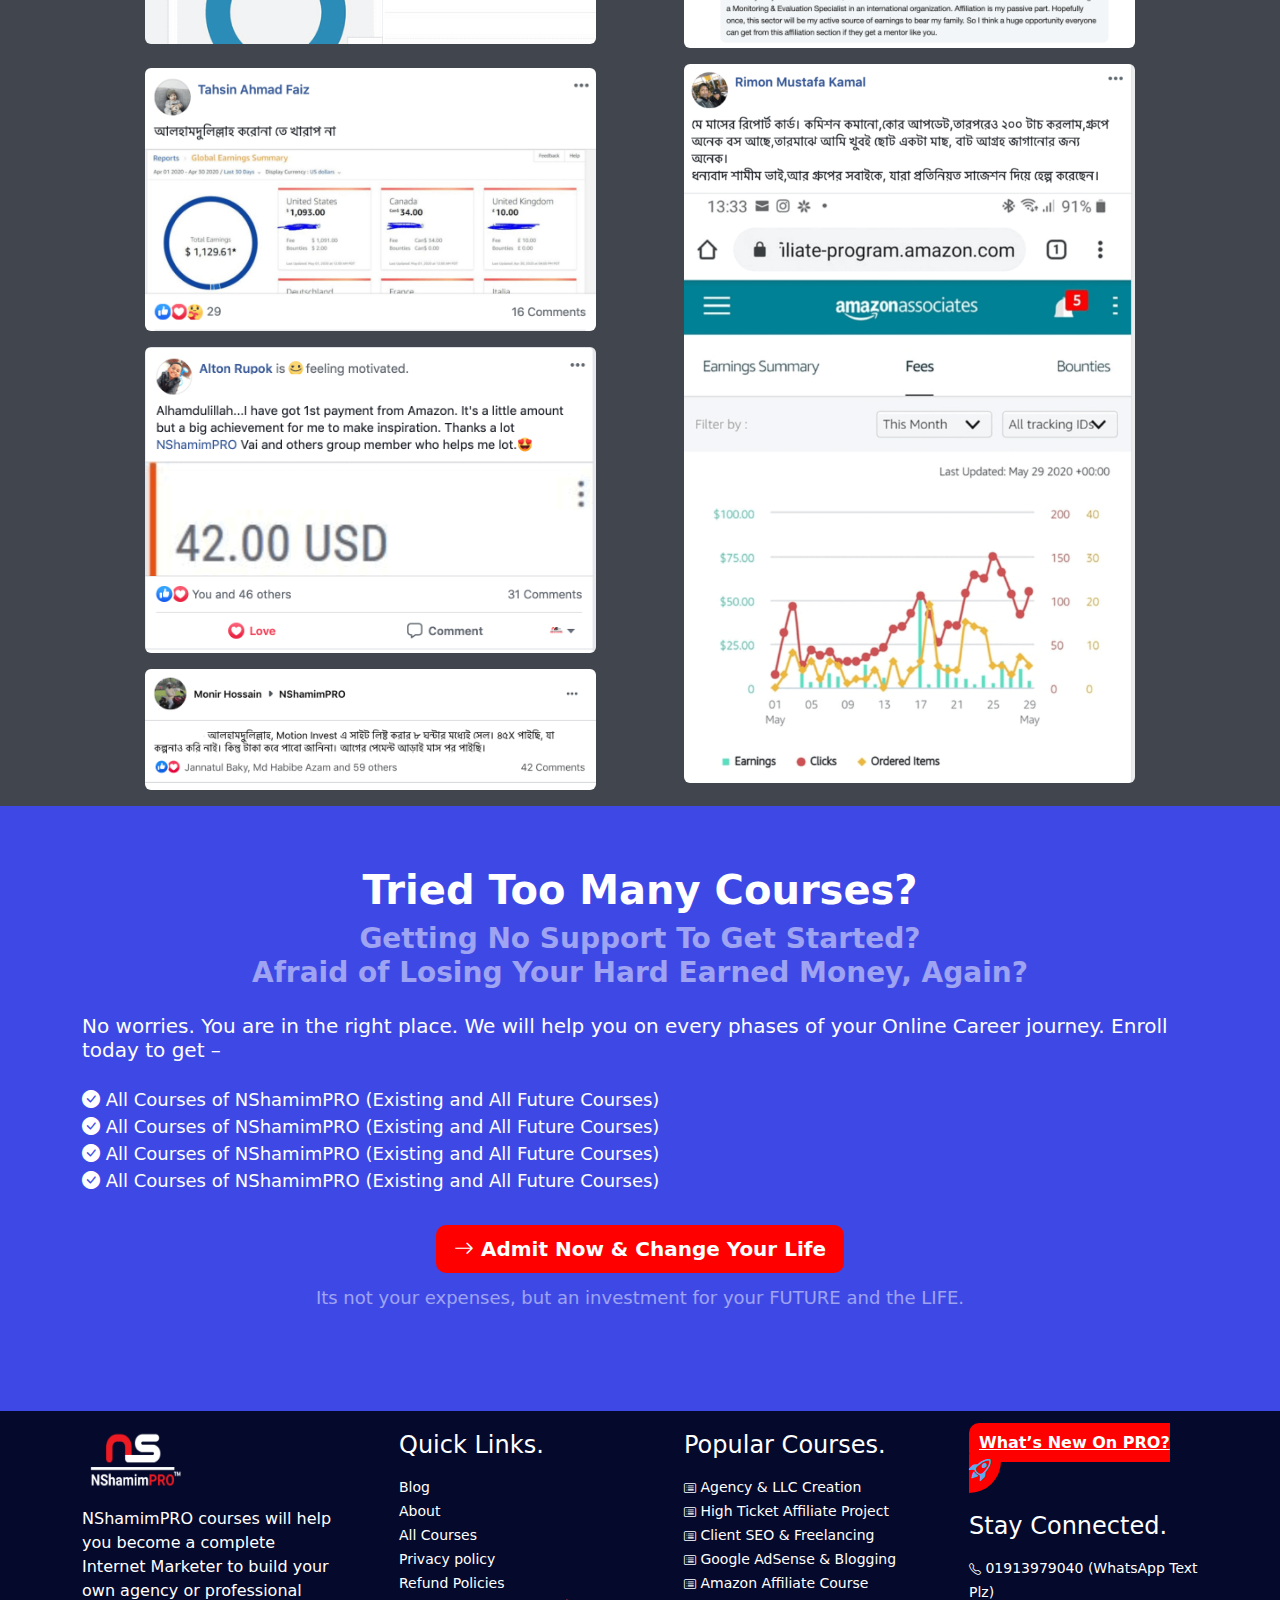
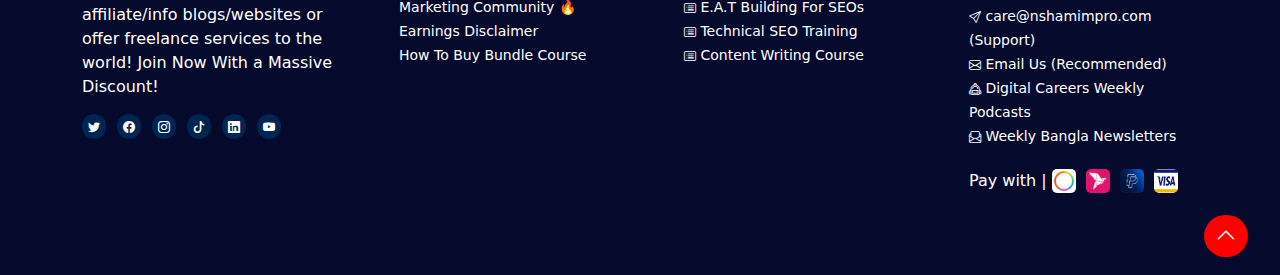
==== commit 6846bca4: "care section added" ====
--- a/index.html
+++ b/index.html
@@ -109,7 +109,8 @@
                             Easy It
                             Is)!</h2>
 
-                        <p class="text-black mb-4 fs-5 pb-4 pt-4">You are in a Financial Crisis, or going through a Depression due to the
+                        <p class="text-black mb-4 fs-5 pb-4 pt-4">You are in a Financial Crisis, or going through a
+                            Depression due to the
                             Unemployment
                             or
                             desperately looking for ways to manage/scale Extra Income beside your Job or Study
@@ -118,7 +119,8 @@
                             skyrocketed
                             and <span class="fw-bold">there’s plenty of money to make!</span> </p>
 
-                        <p class="text-white mb-5">If you devote some of your time Daily, there is no way to FAIL. 1000s of our
+                        <p class="text-white mb-5">If you devote some of your time Daily, there is no way to FAIL. 1000s
+                            of our
                             members
                             are
                             making their fortune online! Just imagine, you can start promoting any products to get
@@ -132,25 +134,30 @@
 
                         <h4 class="text-white mb-3">And the GOOD NEWS is…..Anybody Can DO This! </h4>
 
-                        <p class="text-white mb-3">Infact, we are building a live project from scratch right now showing you the
+                        <p class="text-white mb-3">Infact, we are building a live project from scratch right now showing
+                            you the
                             exact
                             BLUEPRINT….step by step. You just have to follow the guidelines and check recommended
                             checklists
                             from NShamimPRO Courses. </p>
 
-                        <p class="text-white mb-3">There is a Special Bundle offer with a Massive Discount running on...Get this
+                        <p class="text-white mb-3">There is a Special Bundle offer with a Massive Discount running
+                            on...Get this
                             Blueprint
                             + All NShamimPRO Courses at Just 9999 Taka now (Heavily Discounted, but Limited number of
                             seats.…and, 19 seats sold already!).
                         </p>
 
-                        <h6 class="mb-5 ">Like Always, we will close this offer anytime once the seats are filled up!</h6>
+                        <h6 class="mb-5 ">Like Always, we will close this offer anytime once the seats are filled up!
+                        </h6>
 
                         <div class="d-grid gap-2 d-md-flex justify-content-md-start">
-                            <button type="button" class="btn bg-danger text-white btn-lg px-4 me-md-2 fs-3 fw-bold">Get This Special Bundle <i class="bi bi-youtube"></i></button>
-                        </div>
-
-                        <p class="text-white mt-5">Your Investment/Admission to NShamimPRO Is 100% risk-free, as we will support
+                            <button type="button" class="btn bg-danger text-white btn-lg px-4 me-md-2 fs-3 fw-bold">Get
+                                This Special Bundle <i class="bi bi-youtube"></i></button>
+                        </div>
+
+                        <p class="text-white mt-5">Your Investment/Admission to NShamimPRO Is 100% risk-free, as we will
+                            support
                             you
                             until
                             you reach to your first $1000 per month…..even if it takes years, we’ll be there with you!
@@ -170,7 +177,8 @@
         <section class="container">
             <h2 class="text-center fw-bold mt-5">The Core of This A To Z MFaruq Marketing Masterclass Bundle!</h2>
             <p class="text-center fs-2 text-info"><i class="bi bi-three-dots"></i><i class="bi bi-three-dots"></i></p>
-            <p class="text-center fs-5 mb-5">It's the ticket to be your own boss (no one to shout at you), work from anywhere and
+            <p class="text-center fs-5 mb-5">It's the ticket to be your own boss (no one to shout at you), work from
+                anywhere and
                 anytime (such unmatched
                 luxury), spend more time with family (the life that matters), run online businesses without fear of
                 getting
@@ -337,104 +345,114 @@
         </section>
 
         <!-- care section -->
-        <section class="container mt-4">
-
-            <h2 class="text-center">Who Is Behind of NShamimPRO? (& Why Should You Care?)</h2>
-
-            <div class="card care-card">
-                <div class="row g-0">
-                    <div class="col-md-3 care-card-icon">
-                        <!-- <img src="..." class="img-fluid rounded-start" alt="..."> -->
-                        <i class="bi bi-gear-fill"></i>
-                    </div>
-                    <div class="col-md-8">
-                        <div class="card-body">
-                            <h3 class="card-title">14+ Years of Expreience</h3>
-                            <p class="card-text">Lorem ipsum dolor sit amet consectetur adipisicing elit. Rem optio vel
-                                qui
-                                placeat cumque officia ut accusamus, culpa laborum tenetur obcaecati quae. Adipisci
-                                rerum.
-                            </p>
-                        </div>
-                    </div>
-                </div>
-            </div>
-
-            <div class="card care-card">
-                <div class="row g-0">
-                    <div class="col-md-3 care-card-icon">
-                        <!-- <img src="..." class="img-fluid rounded-start" alt="..."> -->
-                        <i class="bi bi-gear-fill"></i>
-                    </div>
-                    <div class="col-md-8">
-                        <div class="card-body">
-                            <h3 class="card-title">14+ Years of Expreience</h3>
-                            <p class="card-text">Lorem ipsum dolor sit amet consectetur adipisicing elit. Rem optio vel
-                                qui
-                                placeat cumque officia ut accusamus, culpa laborum tenetur obcaecati quae. Adipisci
-                                rerum.
-                            </p>
-                        </div>
-                    </div>
-                </div>
-            </div>
-
-            <div class="card care-card">
-                <div class="row g-0">
-                    <div class="col-md-3 care-card-icon">
-                        <!-- <img src="..." class="img-fluid rounded-start" alt="..."> -->
-                        <i class="bi bi-gear-fill"></i>
-                    </div>
-                    <div class="col-md-8">
-                        <div class="card-body">
-                            <h3 class="card-title">14+ Years of Expreience</h3>
-                            <p class="card-text">Lorem ipsum dolor sit amet consectetur adipisicing elit. Rem optio vel
-                                qui
-                                placeat cumque officia ut accusamus, culpa laborum tenetur obcaecati quae. Adipisci
-                                rerum.
-                            </p>
-                        </div>
-                    </div>
-                </div>
-            </div>
-
-            <div class="card care-card">
-                <div class="row g-0">
-                    <div class="col-md-3 care-card-icon">
-                        <!-- <img src="..." class="img-fluid rounded-start" alt="..."> -->
-                        <i class="bi bi-gear-fill"></i>
-                    </div>
-                    <div class="col-md-8">
-                        <div class="card-body">
-                            <h3 class="card-title">14+ Years of Expreience</h3>
-                            <p class="card-text">Lorem ipsum dolor sit amet consectetur adipisicing elit. Rem optio vel
-                                qui
-                                placeat cumque officia ut accusamus, culpa laborum tenetur obcaecati quae. Adipisci
-                                rerum
-                                ullam consequuntur voluptas quis perspiciatis id voluptatum ratione nemo, possimus, sit
-                                officiis architecto qui, mollitia explicabo.</p>
-                        </div>
-                    </div>
-                </div>
-            </div>
-
-            <div class="card care-card">
-                <div class="row g-0">
-                    <div class="col-md-3 care-card-icon">
-                        <!-- <img src="..." class="img-fluid rounded-start" alt="..."> -->
-                        <i class="bi bi-gear-fill"></i>
-                    </div>
-                    <div class="col-md-8">
-                        <div class="card-body">
-                            <h3 class="card-title">14+ Years of Expreience</h3>
-                            <p class="card-text">Lorem ipsum dolor sit amet consectetur adipisicing elit. Rem optio vel
-                                qui
-                                placeat cumque officia ut accusamus, culpa laborum tenetur obcaecati quae. Adipisci
-                                rerum.
-                            </p>
-                        </div>
-                    </div>
-                </div>
+        <section class="care-section">
+
+            <div class="container">
+
+                <h2 class="text-center mb-3 fs-2 fw-bold">Who Is Behind of NShamimPRO? (& Why Should You Care?)</h2>
+
+                <div class="card care-card">
+                    <div class="row g-0">
+                        <div class="col-md-2 care-card-icon">
+                            <!-- <img src="..." class="img-fluid rounded-start" alt="..."> -->
+                            <i class="bi bi-award-fill"></i>
+                        </div>
+                        <div class="col-md-8">
+                            <div class="card-body">
+                                <h3 class="card-title">14+ Years of Expreience</h3>
+                                <p class="card-text text-white-50">Lorem ipsum dolor sit amet consectetur adipisicing elit. Rem optio
+                                    vel
+                                    qui
+                                    placeat cumque officia ut accusamus, culpa laborum tenetur obcaecati quae. Adipisci
+                                    rerum.
+                                </p>
+                            </div>
+                        </div>
+                    </div>
+                </div>
+
+                <div class="card care-card">
+                    <div class="row g-0">
+                        <div class="col-md-2 care-card-icon">
+                            <!-- <img src="..." class="img-fluid rounded-start" alt="..."> -->
+                            <i class="bi bi-hand-thumbs-up-fill"></i>
+                        </div>
+                        <div class="col-md-8">
+                            <div class="card-body">
+                                <h3 class="card-title">14+ Years of Expreience</h3>
+                                <p class="card-text text-white-50">Lorem ipsum dolor sit amet consectetur adipisicing elit. Rem optio
+                                    vel
+                                    qui
+                                    placeat cumque officia ut accusamus, culpa laborum tenetur obcaecati quae. Adipisci
+                                    rerum.
+                                </p>
+                            </div>
+                        </div>
+                    </div>
+                </div>
+
+                <div class="card care-card">
+                    <div class="row g-0">
+                        <div class="col-md-2 care-card-icon">
+                            <!-- <img src="..." class="img-fluid rounded-start" alt="..."> -->
+                            <i class="bi bi-lightbulb-off-fill"></i>
+                        </div>
+                        <div class="col-md-8">
+                            <div class="card-body">
+                                <h3 class="card-title">14+ Years of Expreience</h3>
+                                <p class="card-text text-white-50">Lorem ipsum dolor sit amet consectetur adipisicing elit. Rem optio
+                                    vel
+                                    qui
+                                    placeat cumque officia ut accusamus, culpa laborum tenetur obcaecati quae. Adipisci
+                                    rerum.
+                                </p>
+                            </div>
+                        </div>
+                    </div>
+                </div>
+
+                <div class="card care-card">
+                    <div class="row g-0">
+                        <div class="col-md-2 care-card-icon">
+                            <!-- <img src="..." class="img-fluid rounded-start" alt="..."> -->
+                            <i class="bi bi-journals"></i>
+                        </div>
+                        <div class="col-md-8">
+                            <div class="card-body">
+                                <h3 class="card-title">14+ Years of Expreience</h3>
+                                <p class="card-text text-white-50">Lorem ipsum dolor sit amet consectetur adipisicing elit. Rem optio
+                                    vel
+                                    qui
+                                    placeat cumque officia ut accusamus, culpa laborum tenetur obcaecati quae. Adipisci
+                                    rerum
+                                    ullam consequuntur voluptas quis perspiciatis id voluptatum ratione nemo, possimus,
+                                    sit
+                                    officiis architecto qui, mollitia explicabo.</p>
+                            </div>
+                        </div>
+                    </div>
+                </div>
+
+                <div class="card care-card">
+                    <div class="row g-0">
+                        <div class="col-md-2 care-card-icon">
+                            <!-- <img src="..." class="img-fluid rounded-start" alt="..."> -->
+                            <i class="bi bi-alarm-fill"></i>
+                        </div>
+                        <div class="col-md-8">
+                            <div class="card-body">
+                                <h3 class="card-title">14+ Years of Expreience</h3>
+                                <p class="card-text text-white-50">Lorem ipsum dolor sit amet consectetur adipisicing elit. Rem optio
+                                    vel
+                                    qui
+                                    placeat cumque officia ut accusamus, culpa laborum tenetur obcaecati quae. Adipisci
+                                    rerum.
+                                </p>
+                            </div>
+                        </div>
+                    </div>
+                </div>
+
             </div>
 
         </section>
--- a/styles/style.css
+++ b/styles/style.css
@@ -29,13 +29,24 @@
 }
 
 /* care section */
+.care-section{
+   padding: 44px 0;
+    background-color: #4686ed;
+    color: white;
+    margin-top: 64px;
+}
+
 .care-card {
     border: none;
+    background-color: #4686ed;
+    color: white;
 }
 
 .care-card-icon {
     font-size: 42px;
-    padding-left: 145px;
+    padding-left: 140px;
+    padding-top: 12px;
+    color: rgb(46, 46, 46);
 }
 
 /* shared-section */
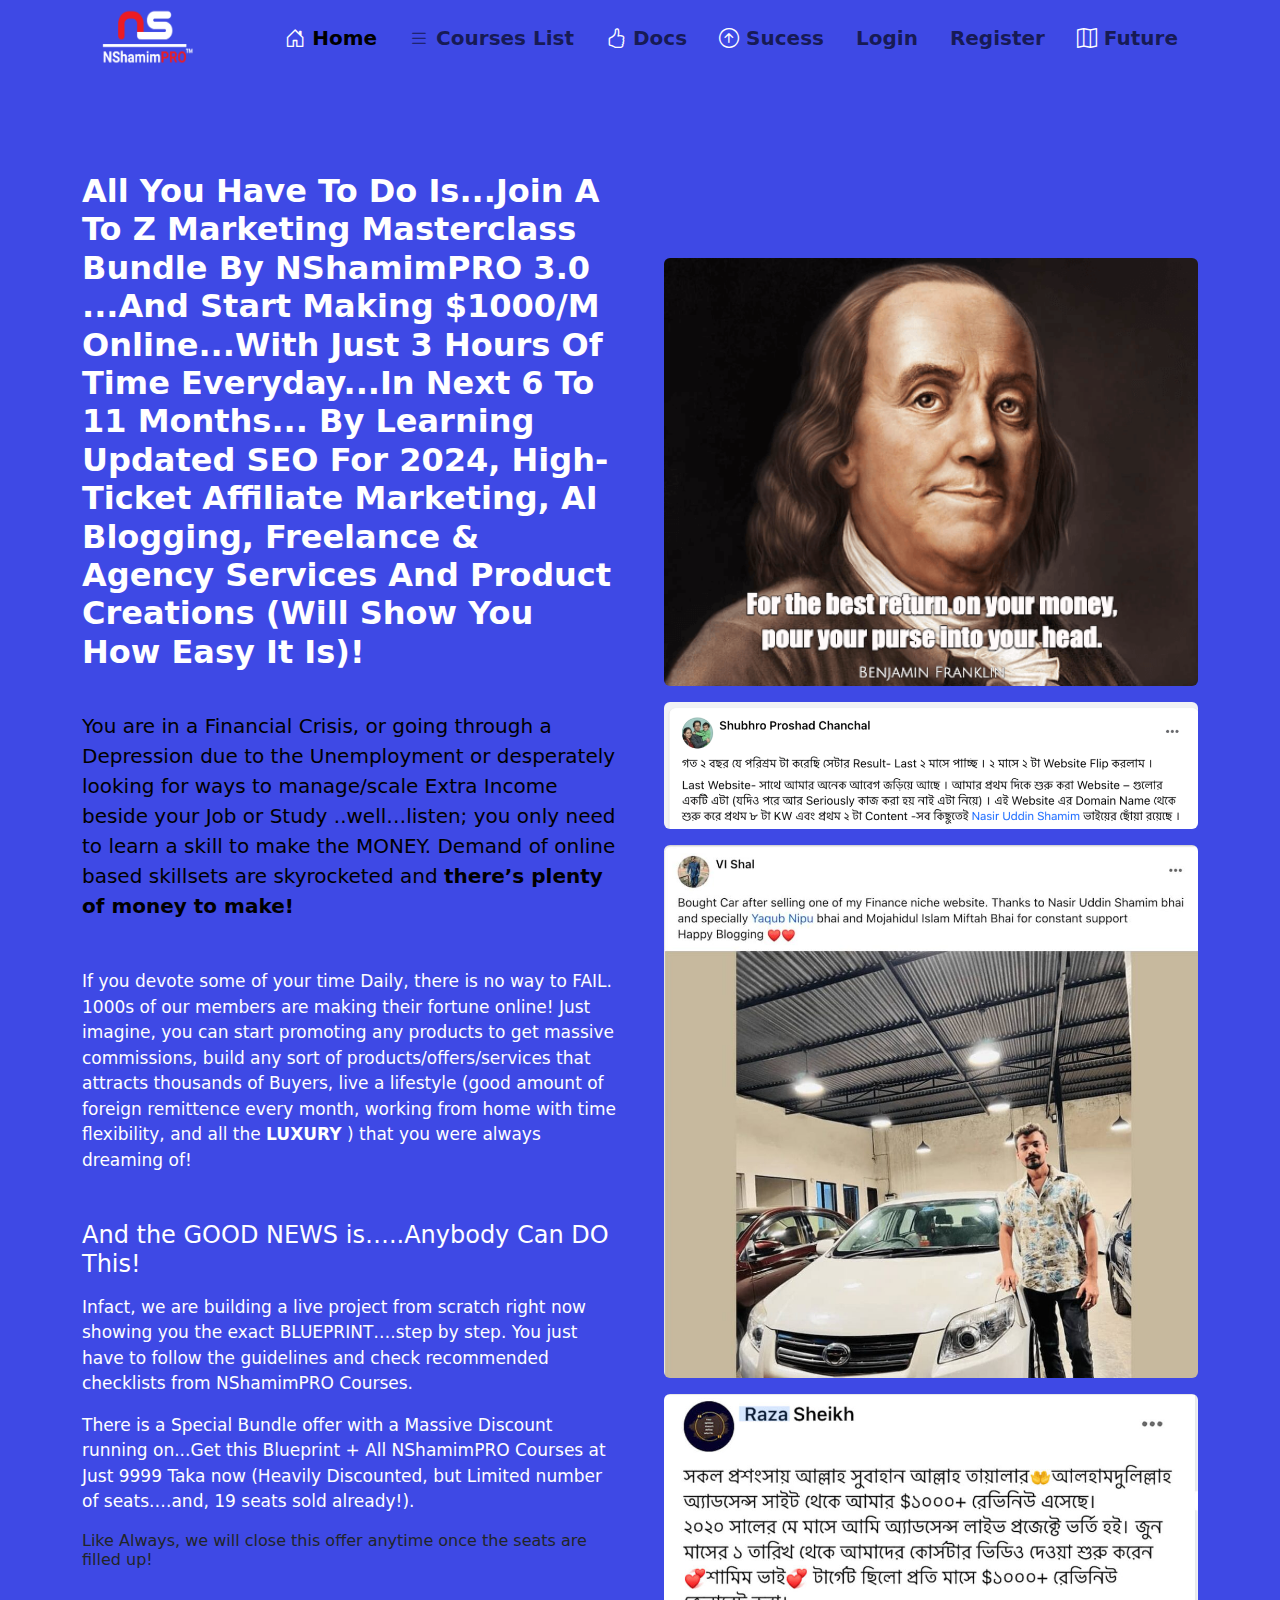
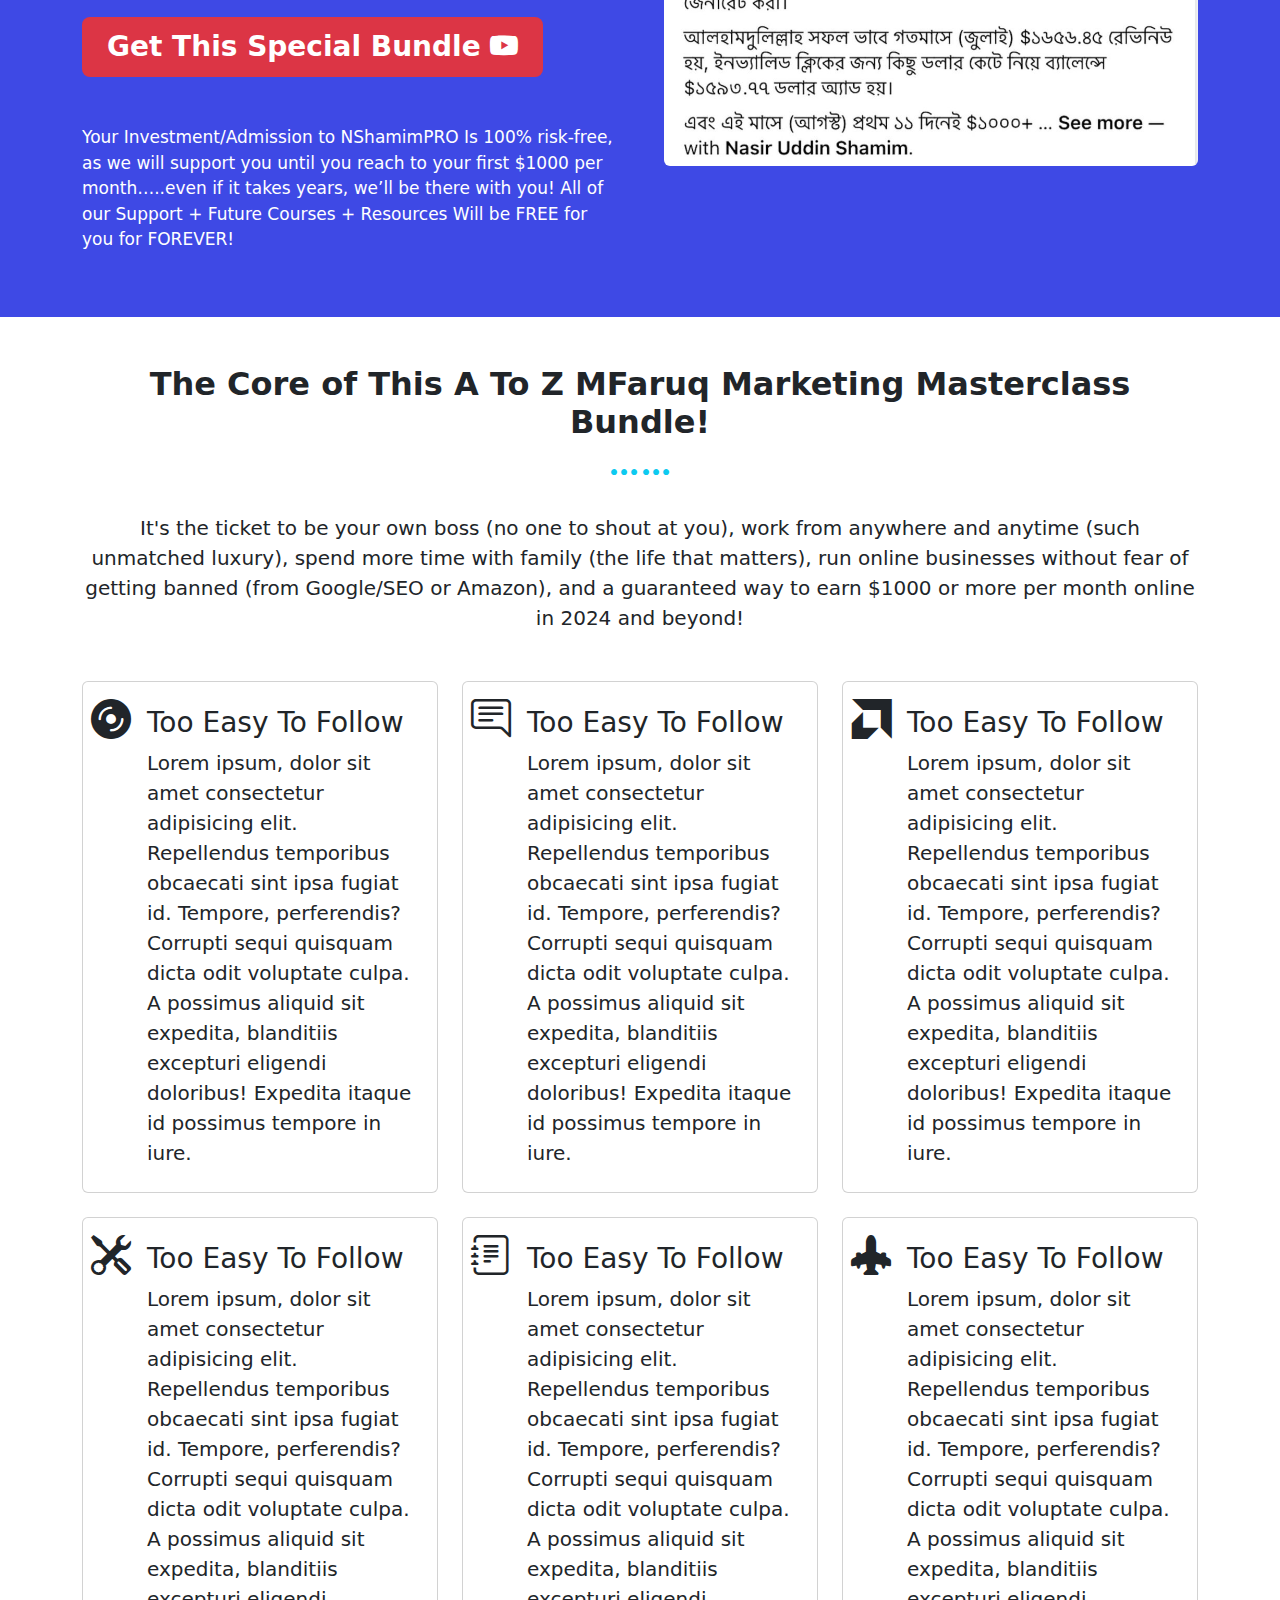
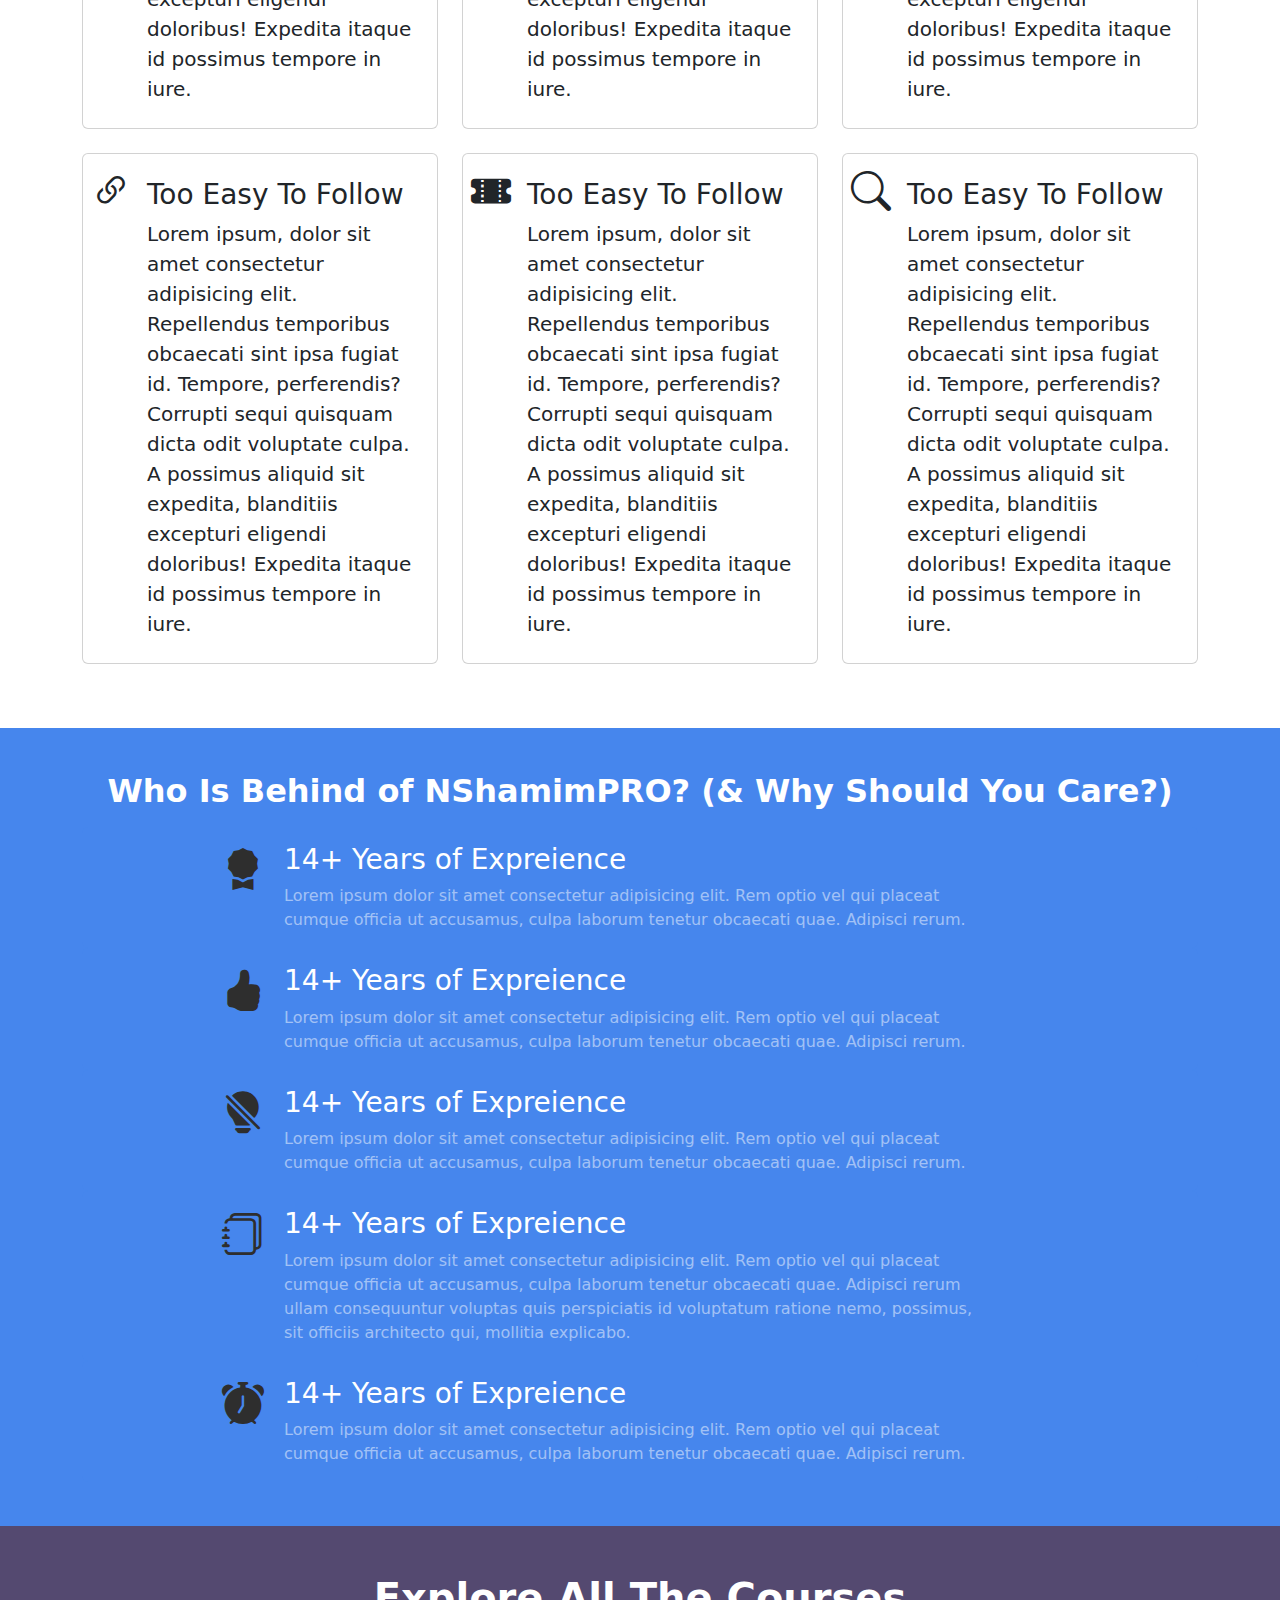
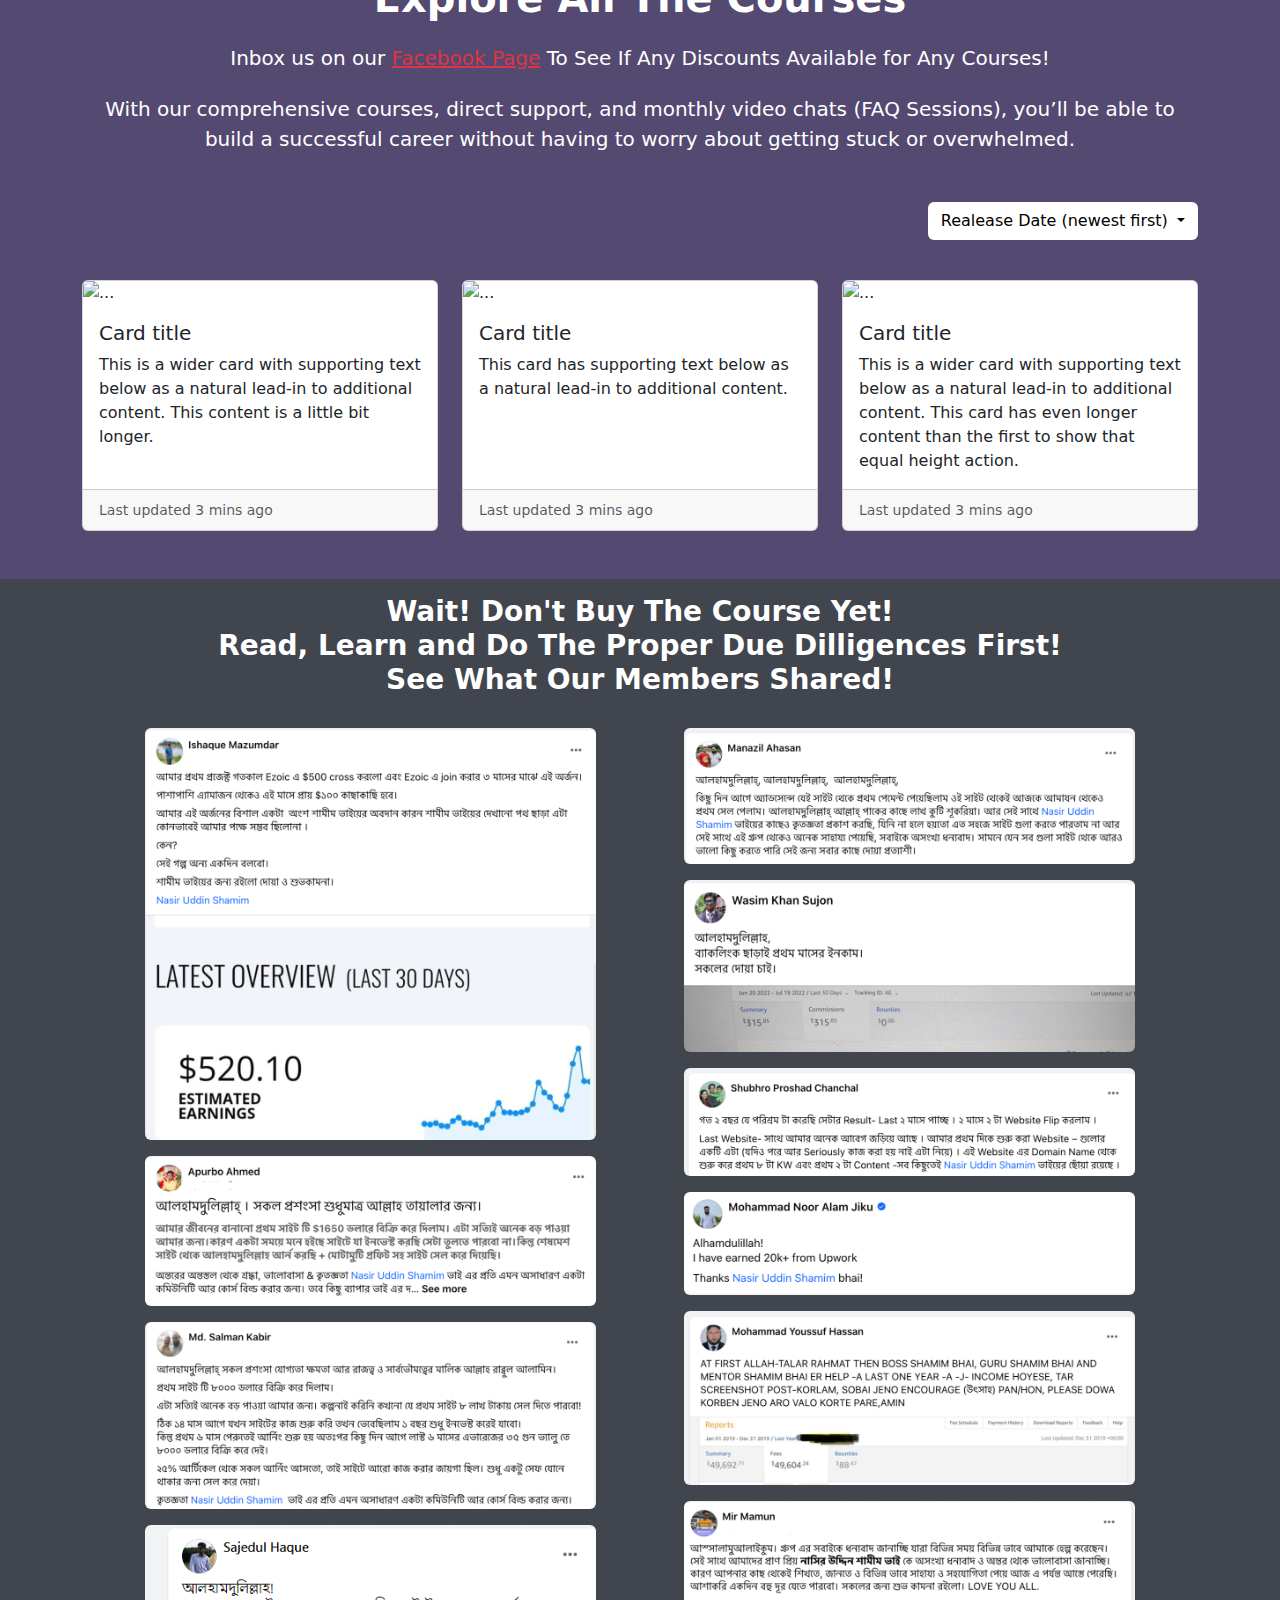
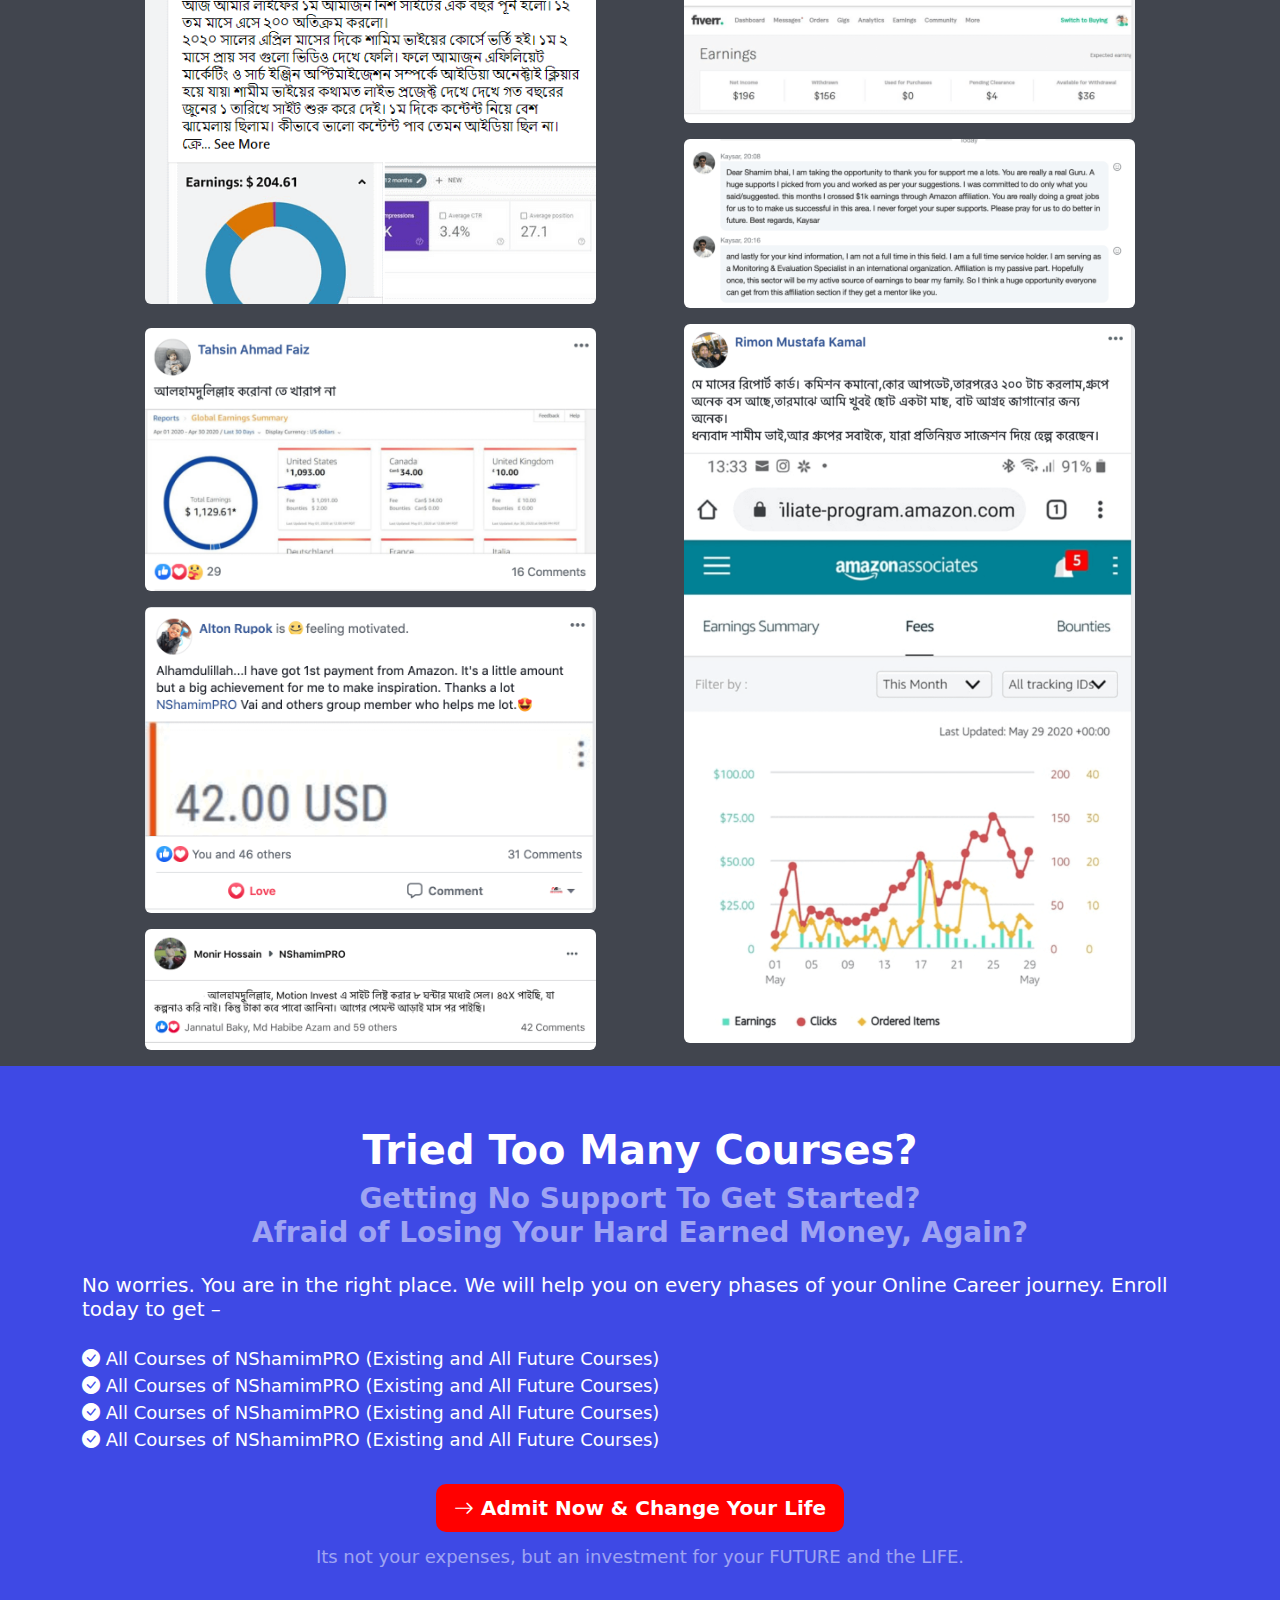
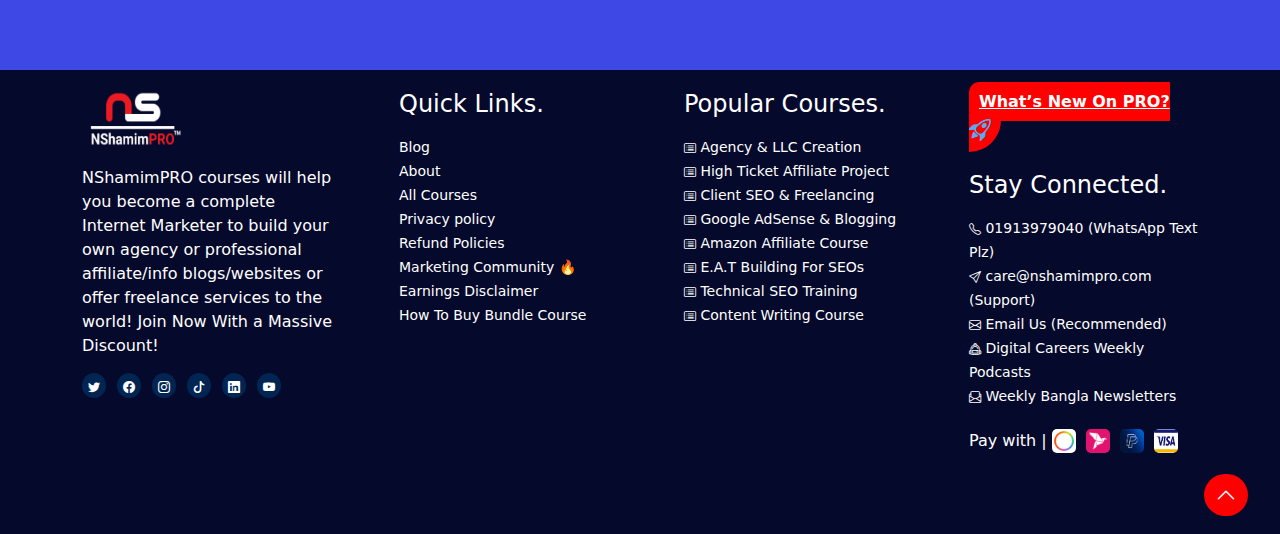
==== commit aa014bf0: "partial course addeed" ====
--- a/index.html
+++ b/index.html
@@ -360,7 +360,8 @@
                         <div class="col-md-8">
                             <div class="card-body">
                                 <h3 class="card-title">14+ Years of Expreience</h3>
-                                <p class="card-text text-white-50">Lorem ipsum dolor sit amet consectetur adipisicing elit. Rem optio
+                                <p class="card-text text-white-50">Lorem ipsum dolor sit amet consectetur adipisicing
+                                    elit. Rem optio
                                     vel
                                     qui
                                     placeat cumque officia ut accusamus, culpa laborum tenetur obcaecati quae. Adipisci
@@ -380,7 +381,8 @@
                         <div class="col-md-8">
                             <div class="card-body">
                                 <h3 class="card-title">14+ Years of Expreience</h3>
-                                <p class="card-text text-white-50">Lorem ipsum dolor sit amet consectetur adipisicing elit. Rem optio
+                                <p class="card-text text-white-50">Lorem ipsum dolor sit amet consectetur adipisicing
+                                    elit. Rem optio
                                     vel
                                     qui
                                     placeat cumque officia ut accusamus, culpa laborum tenetur obcaecati quae. Adipisci
@@ -400,7 +402,8 @@
                         <div class="col-md-8">
                             <div class="card-body">
                                 <h3 class="card-title">14+ Years of Expreience</h3>
-                                <p class="card-text text-white-50">Lorem ipsum dolor sit amet consectetur adipisicing elit. Rem optio
+                                <p class="card-text text-white-50">Lorem ipsum dolor sit amet consectetur adipisicing
+                                    elit. Rem optio
                                     vel
                                     qui
                                     placeat cumque officia ut accusamus, culpa laborum tenetur obcaecati quae. Adipisci
@@ -420,7 +423,8 @@
                         <div class="col-md-8">
                             <div class="card-body">
                                 <h3 class="card-title">14+ Years of Expreience</h3>
-                                <p class="card-text text-white-50">Lorem ipsum dolor sit amet consectetur adipisicing elit. Rem optio
+                                <p class="card-text text-white-50">Lorem ipsum dolor sit amet consectetur adipisicing
+                                    elit. Rem optio
                                     vel
                                     qui
                                     placeat cumque officia ut accusamus, culpa laborum tenetur obcaecati quae. Adipisci
@@ -442,7 +446,8 @@
                         <div class="col-md-8">
                             <div class="card-body">
                                 <h3 class="card-title">14+ Years of Expreience</h3>
-                                <p class="card-text text-white-50">Lorem ipsum dolor sit amet consectetur adipisicing elit. Rem optio
+                                <p class="card-text text-white-50">Lorem ipsum dolor sit amet consectetur adipisicing
+                                    elit. Rem optio
                                     vel
                                     qui
                                     placeat cumque officia ut accusamus, culpa laborum tenetur obcaecati quae. Adipisci
@@ -458,57 +463,99 @@
         </section>
 
         <!-- course section -->
-        <section class="container">
-
-            <h2 class="text-center">Explore All The Courses</h2>
-            <h5 class="text-center">Inbox us on our Facebook Page To See If Any Discounts Available for Any Courses!
-            </h5>
-            <p class="text-center">ith our comprehensive courses, direct support, and monthly video chats (FAQ
-                Sessions),
-                you’ll be able to build a successful career without having to worry about getting stuck or overwhelmed.
-            </p>
-
-            <div class="row row-cols-1 row-cols-md-3 g-4">
-                <div class="col">
-                    <div class="card h-100">
-                        <img src="..." class="card-img-top" alt="...">
-                        <div class="card-body">
-                            <h5 class="card-title">Card title</h5>
-                            <p class="card-text">This is a wider card with supporting text below as a natural lead-in to
-                                additional content. This content is a little bit longer.</p>
-                        </div>
-                        <div class="card-footer">
-                            <small class="text-body-secondary">Last updated 3 mins ago</small>
-                        </div>
-                    </div>
-                </div>
-                <div class="col">
-                    <div class="card h-100">
-                        <img src="..." class="card-img-top" alt="...">
-                        <div class="card-body">
-                            <h5 class="card-title">Card title</h5>
-                            <p class="card-text">This card has supporting text below as a natural lead-in to additional
-                                content.</p>
-                        </div>
-                        <div class="card-footer">
-                            <small class="text-body-secondary">Last updated 3 mins ago</small>
-                        </div>
-                    </div>
-                </div>
-                <div class="col">
-                    <div class="card h-100">
-                        <img src="..." class="card-img-top" alt="...">
-                        <div class="card-body">
-                            <h5 class="card-title">Card title</h5>
-                            <p class="card-text">This is a wider card with supporting text below as a natural lead-in to
-                                additional content. This card has even longer content than the first to show that equal
-                                height action.</p>
-                        </div>
-                        <div class="card-footer">
-                            <small class="text-body-secondary">Last updated 3 mins ago</small>
-                        </div>
-                    </div>
-                </div>
+        <section class="course-section py-5">
+
+            <div class="container">
+
+                <div>
+
+                    <h2 class="text-center fw-bold fs-1">Explore All The Courses</h2>
+                    <h5 class="text-center mt-4 mb-4">Inbox us on our <a class="text-danger" href="#">Facebook Page</a>
+                        To
+                        See If Any Discounts Available for
+                        Any Courses!
+                    </h5>
+                    <p class="text-center fs-5 mb-5">With our comprehensive courses, direct support, and monthly video
+                        chats
+                        (FAQ
+                        Sessions),
+                        you’ll be able to build a successful career without having to worry about getting stuck or
+                        overwhelmed.
+                    </p>
+
+                    <div class="dropdown d-flex justify-content-end">
+                        <button class="btn bg-white text-black dropdown-toggle" type="button" data-bs-toggle="dropdown"
+                            aria-expanded="false">
+                            Realease Date (newest first)
+                        </button>
+
+                        <ul class="dropdown-menu px-2 py-2">
+                            <input class="form-control" list="datalistOptions" id="exampleDataList"
+                                placeholder="search...">
+                            <datalist id="datalistOptions">
+                                <option value="Realease Date (newest first)">
+                                <option value="Realease Date (oldest first)">
+                                <option value="Course Title(a-z)">
+                                <option value="Course Title(z-a)">
+                            </datalist>
+                            <li><a class="dropdown-item" href="#">Realease Date (newest first)</a></li>
+                            <li><a class="dropdown-item" href="#">Realease Date (oldest first)</a></li>
+                            <li><a class="dropdown-item" href="#">Course Title(a-z)</a></li>
+                            <li><a class="dropdown-item" href="#">Course Title(z-a)</a></li>
+                        </ul>
+                    </div>
+
+                </div>
+
+                <div class="row row-cols-1 row-cols-md-3 g-4">
+                    <div class="col">
+                        <div class="card h-100">
+                            <img src="..." class="card-img-top" alt="...">
+                            <div class="card-body">
+                                <h5 class="card-title">Card title</h5>
+                                <p class="card-text">This is a wider card with supporting text below as a natural
+                                    lead-in to
+                                    additional content. This content is a little bit longer.</p>
+                            </div>
+                            <div class="card-footer">
+                                <small class="text-body-secondary">Last updated 3 mins ago</small>
+                            </div>
+                        </div>
+                    </div>
+
+                    <div class="col">
+                        <div class="card h-100">
+                            <img src="..." class="card-img-top" alt="...">
+                            <div class="card-body">
+                                <h5 class="card-title">Card title</h5>
+                                <p class="card-text">This card has supporting text below as a natural lead-in to
+                                    additional
+                                    content.</p>
+                            </div>
+                            <div class="card-footer">
+                                <small class="text-body-secondary">Last updated 3 mins ago</small>
+                            </div>
+                        </div>
+                    </div>
+
+                    <div class="col">
+                        <div class="card h-100">
+                            <img src="..." class="card-img-top" alt="...">
+                            <div class="card-body">
+                                <h5 class="card-title">Card title</h5>
+                                <p class="card-text">This is a wider card with supporting text below as a natural
+                                    lead-in to
+                                    additional content. This card has even longer content than the first to show that
+                                    equal
+                                    height action.</p>
+                            </div>
+                            <div class="card-footer">
+                                <small class="text-body-secondary">Last updated 3 mins ago</small>
+                            </div>
+                        </div>
+                    </div>
+                </div>
+
             </div>
 
         </section>
--- a/styles/style.css
+++ b/styles/style.css
@@ -47,6 +47,17 @@
     padding-left: 140px;
     padding-top: 12px;
     color: rgb(46, 46, 46);
+}
+
+/* course-section */
+.course-section{
+    background-color: #544970;
+    color: white;
+}
+
+.dropdown{
+    /* float: right; */
+    margin-bottom: 40px;
 }
 
 /* shared-section */
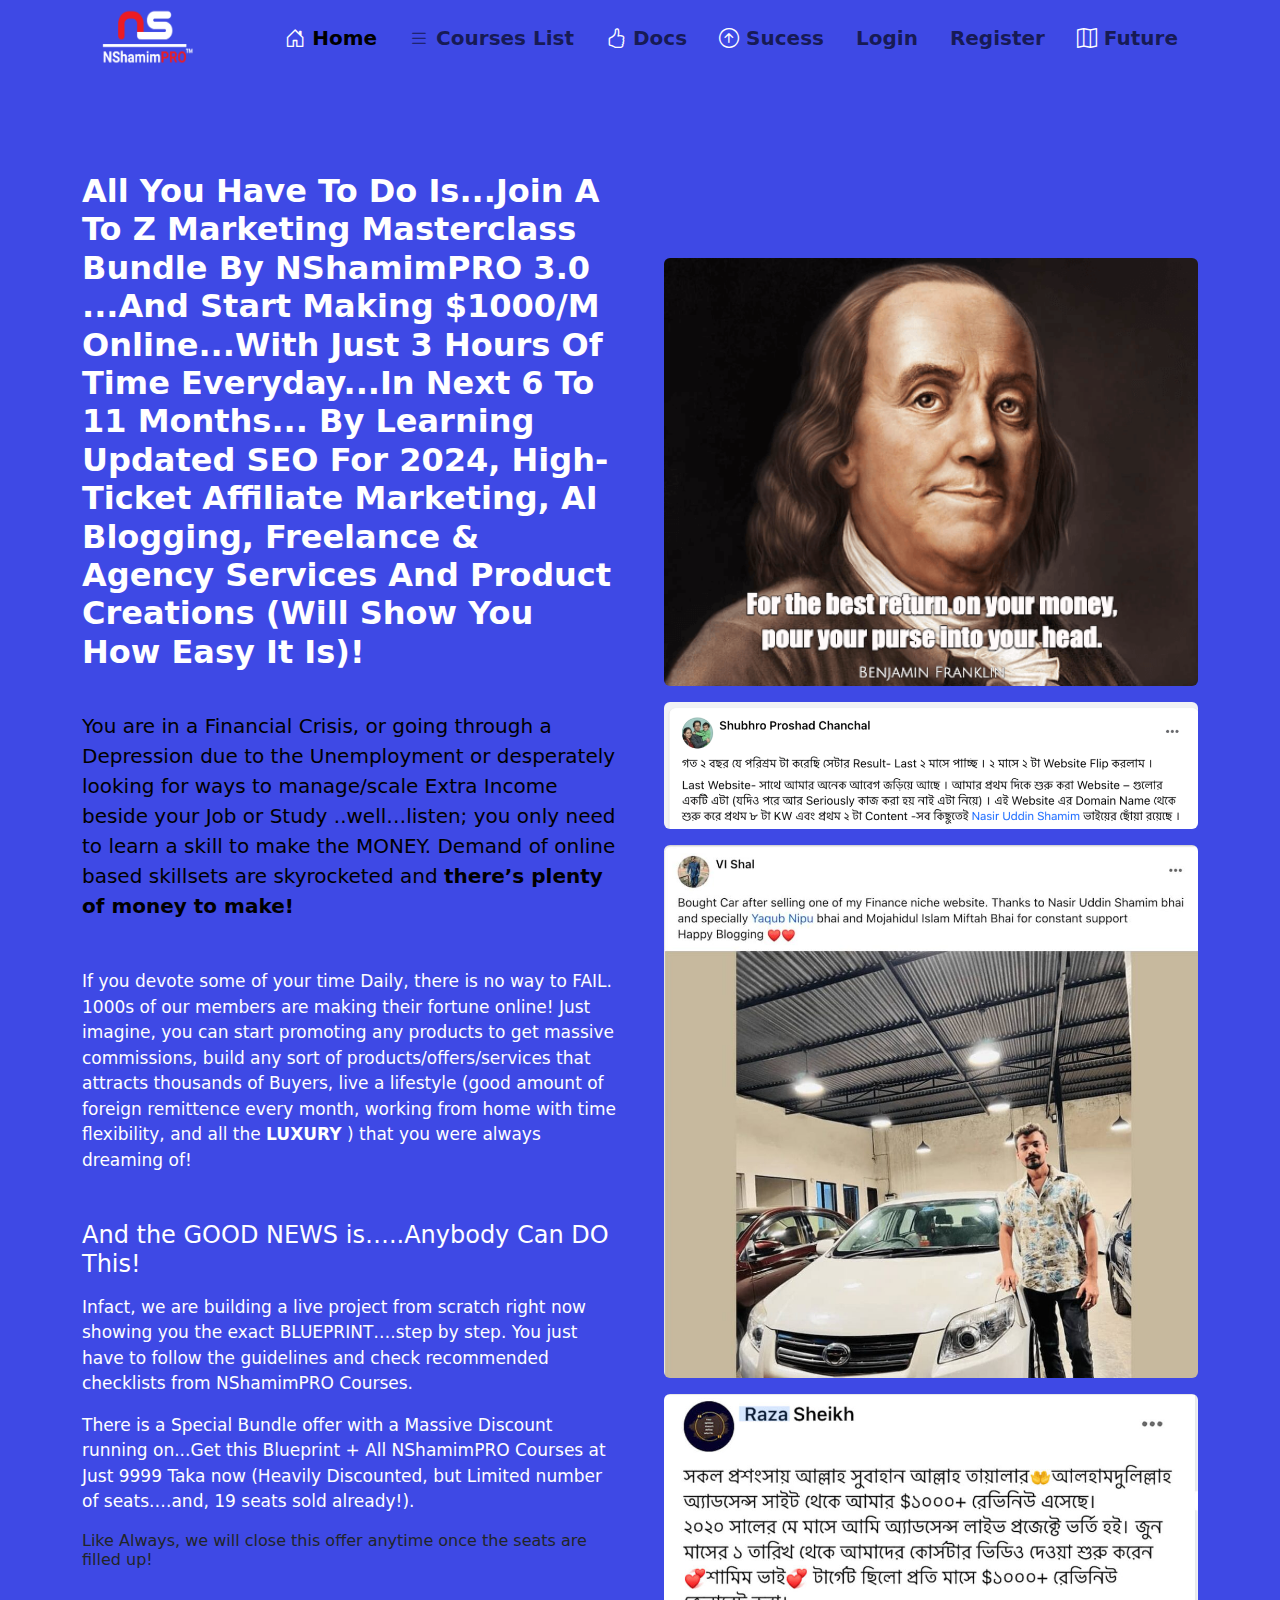
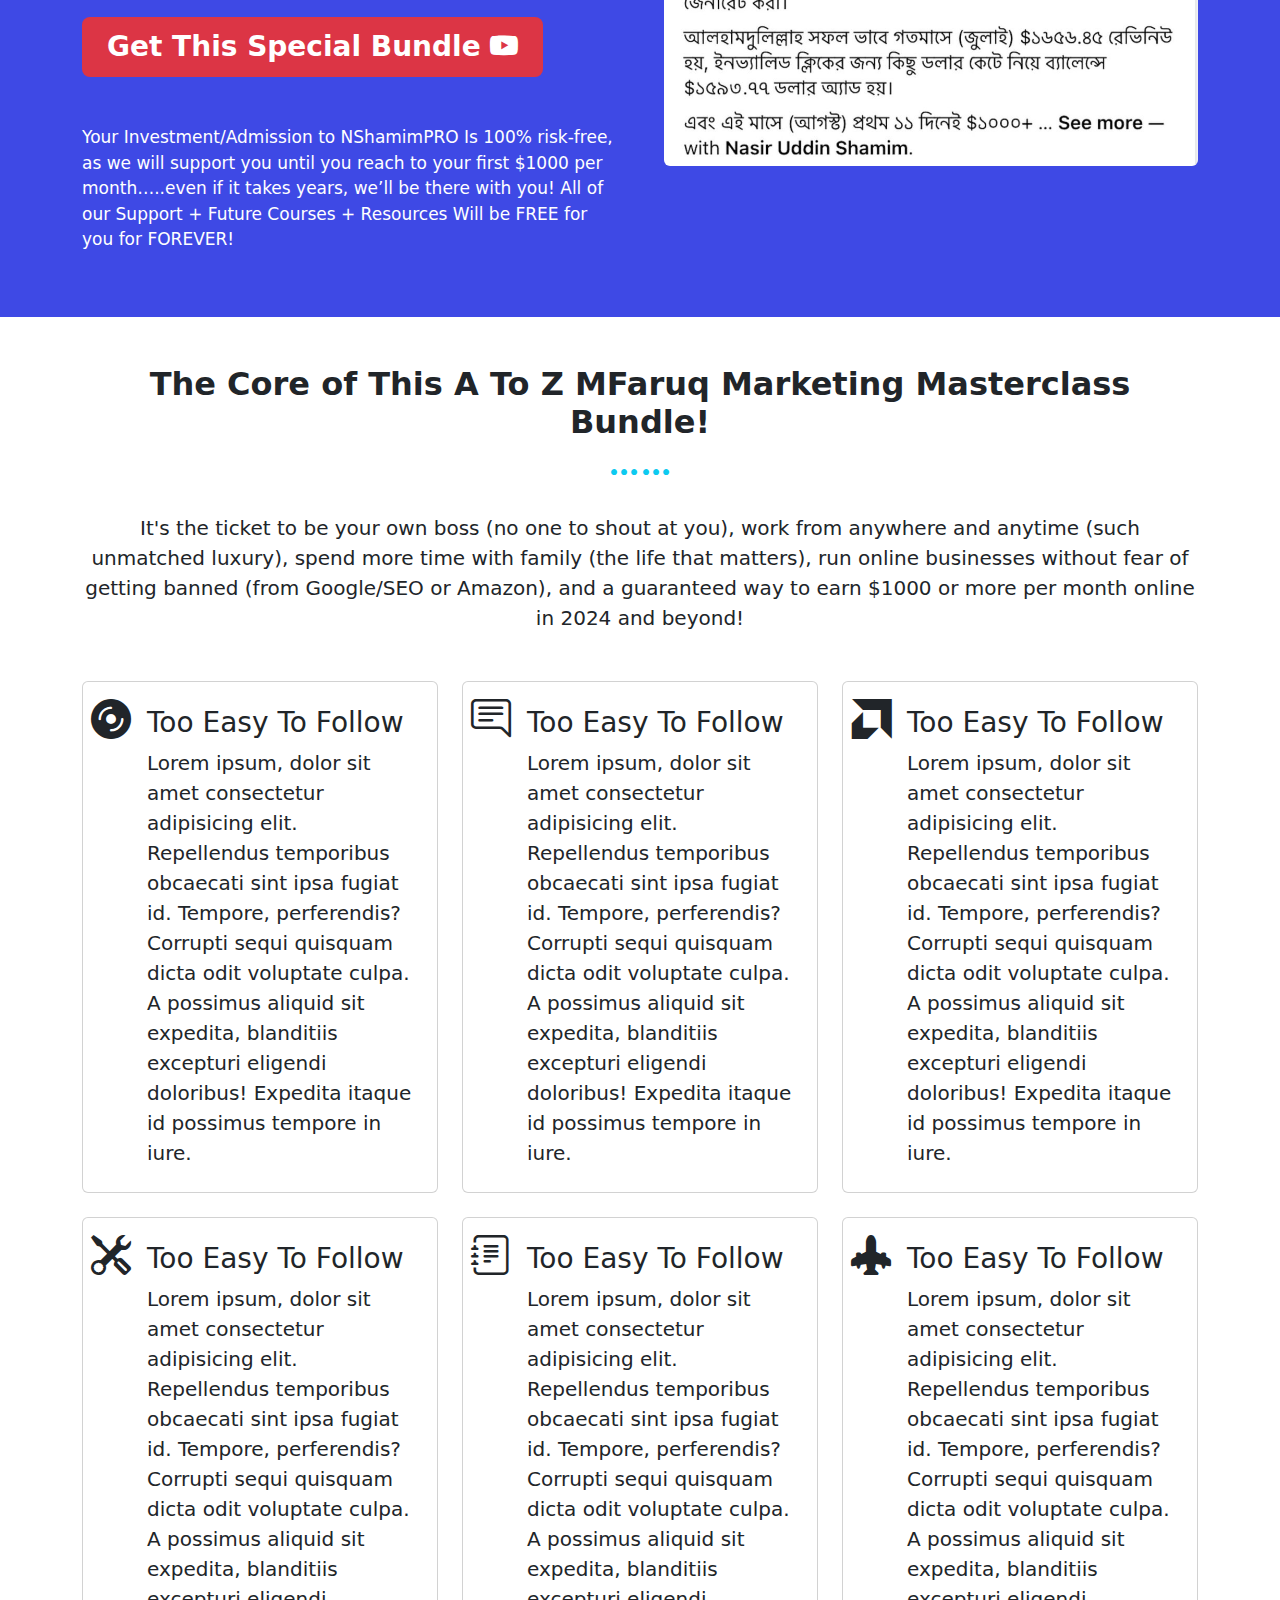
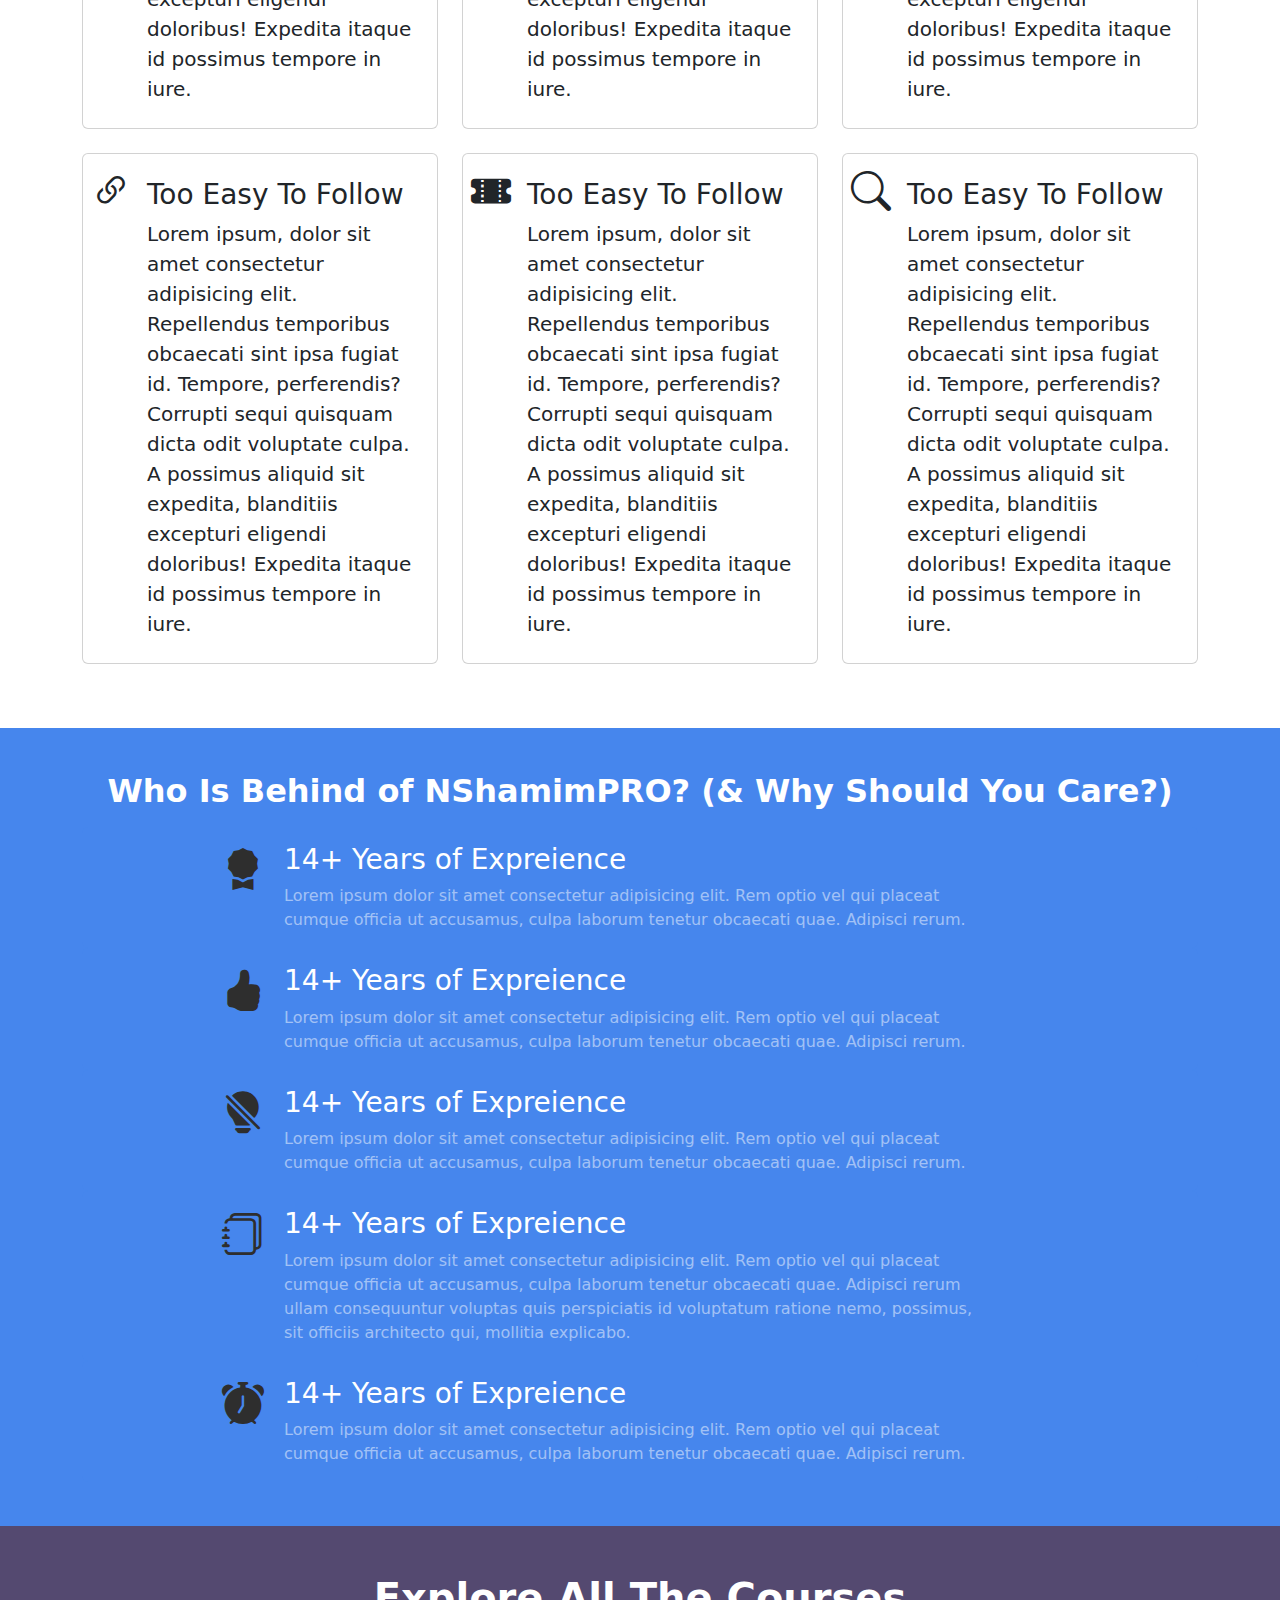
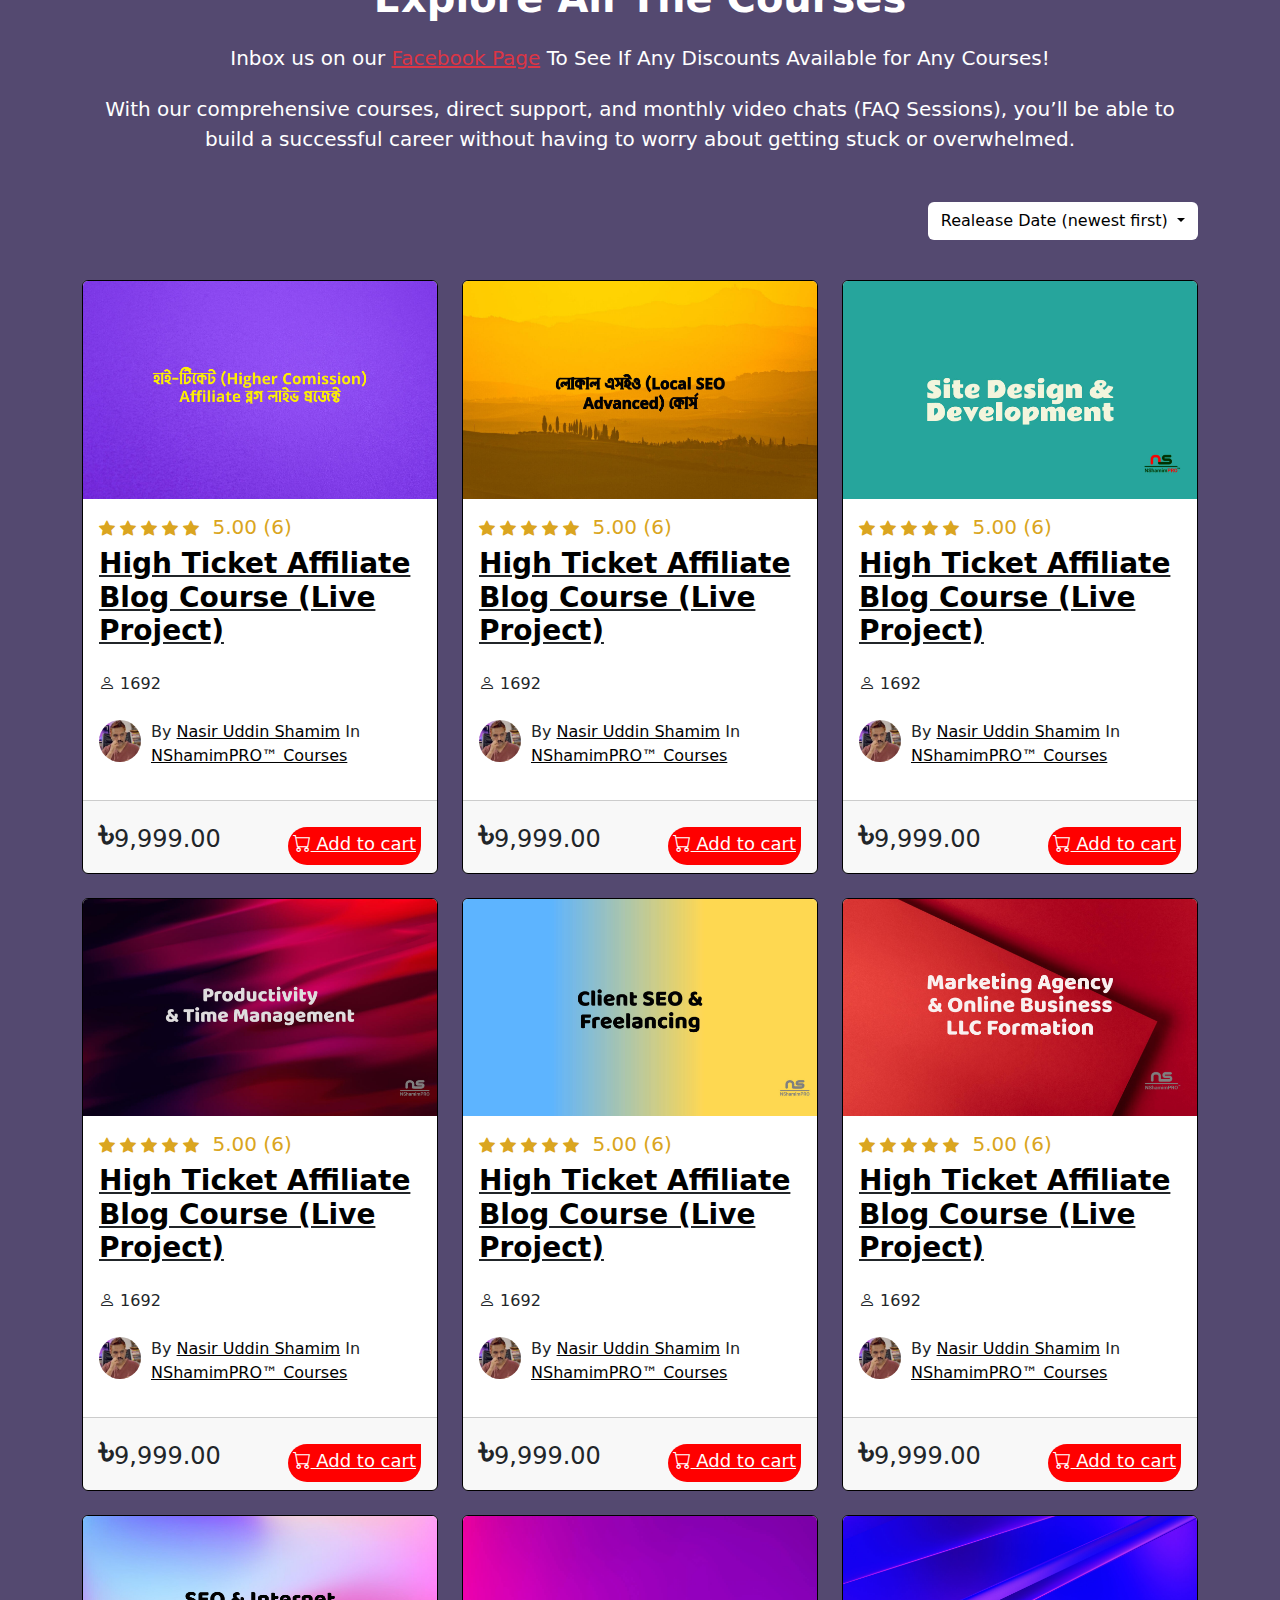
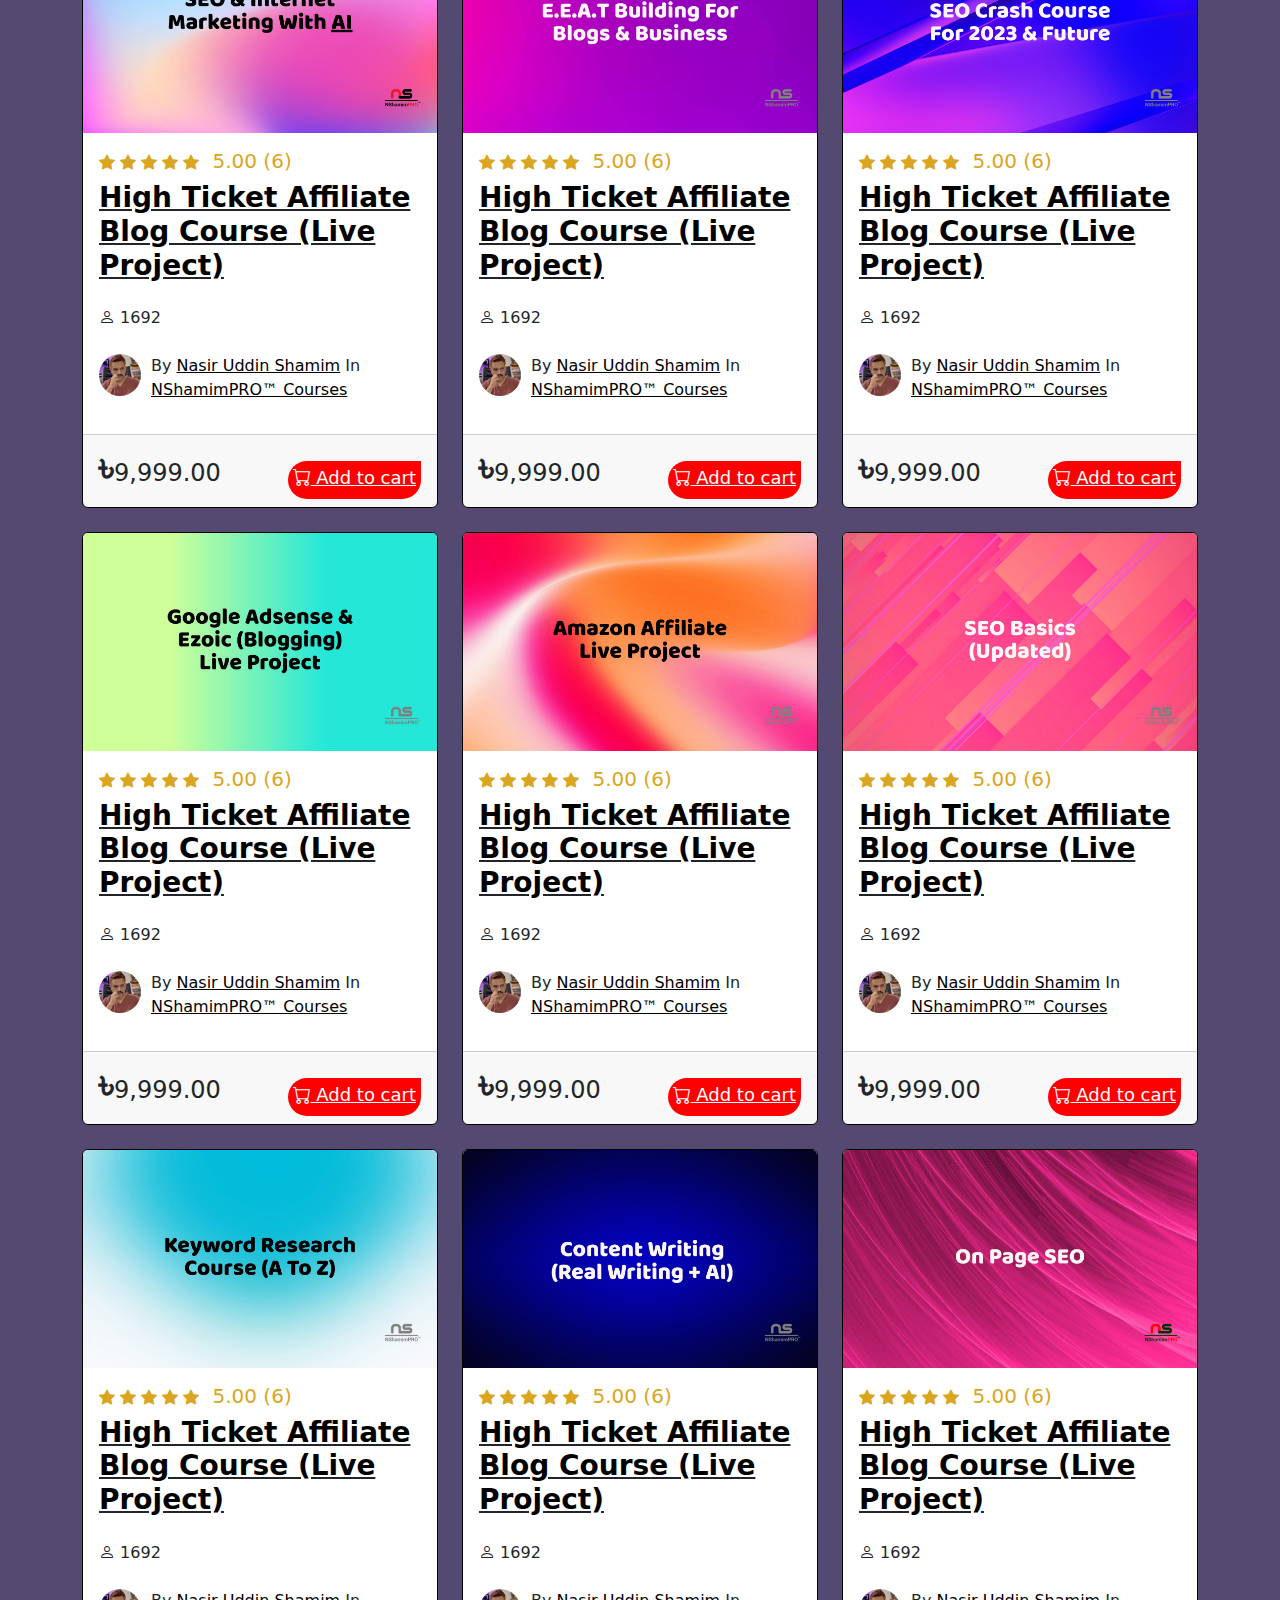
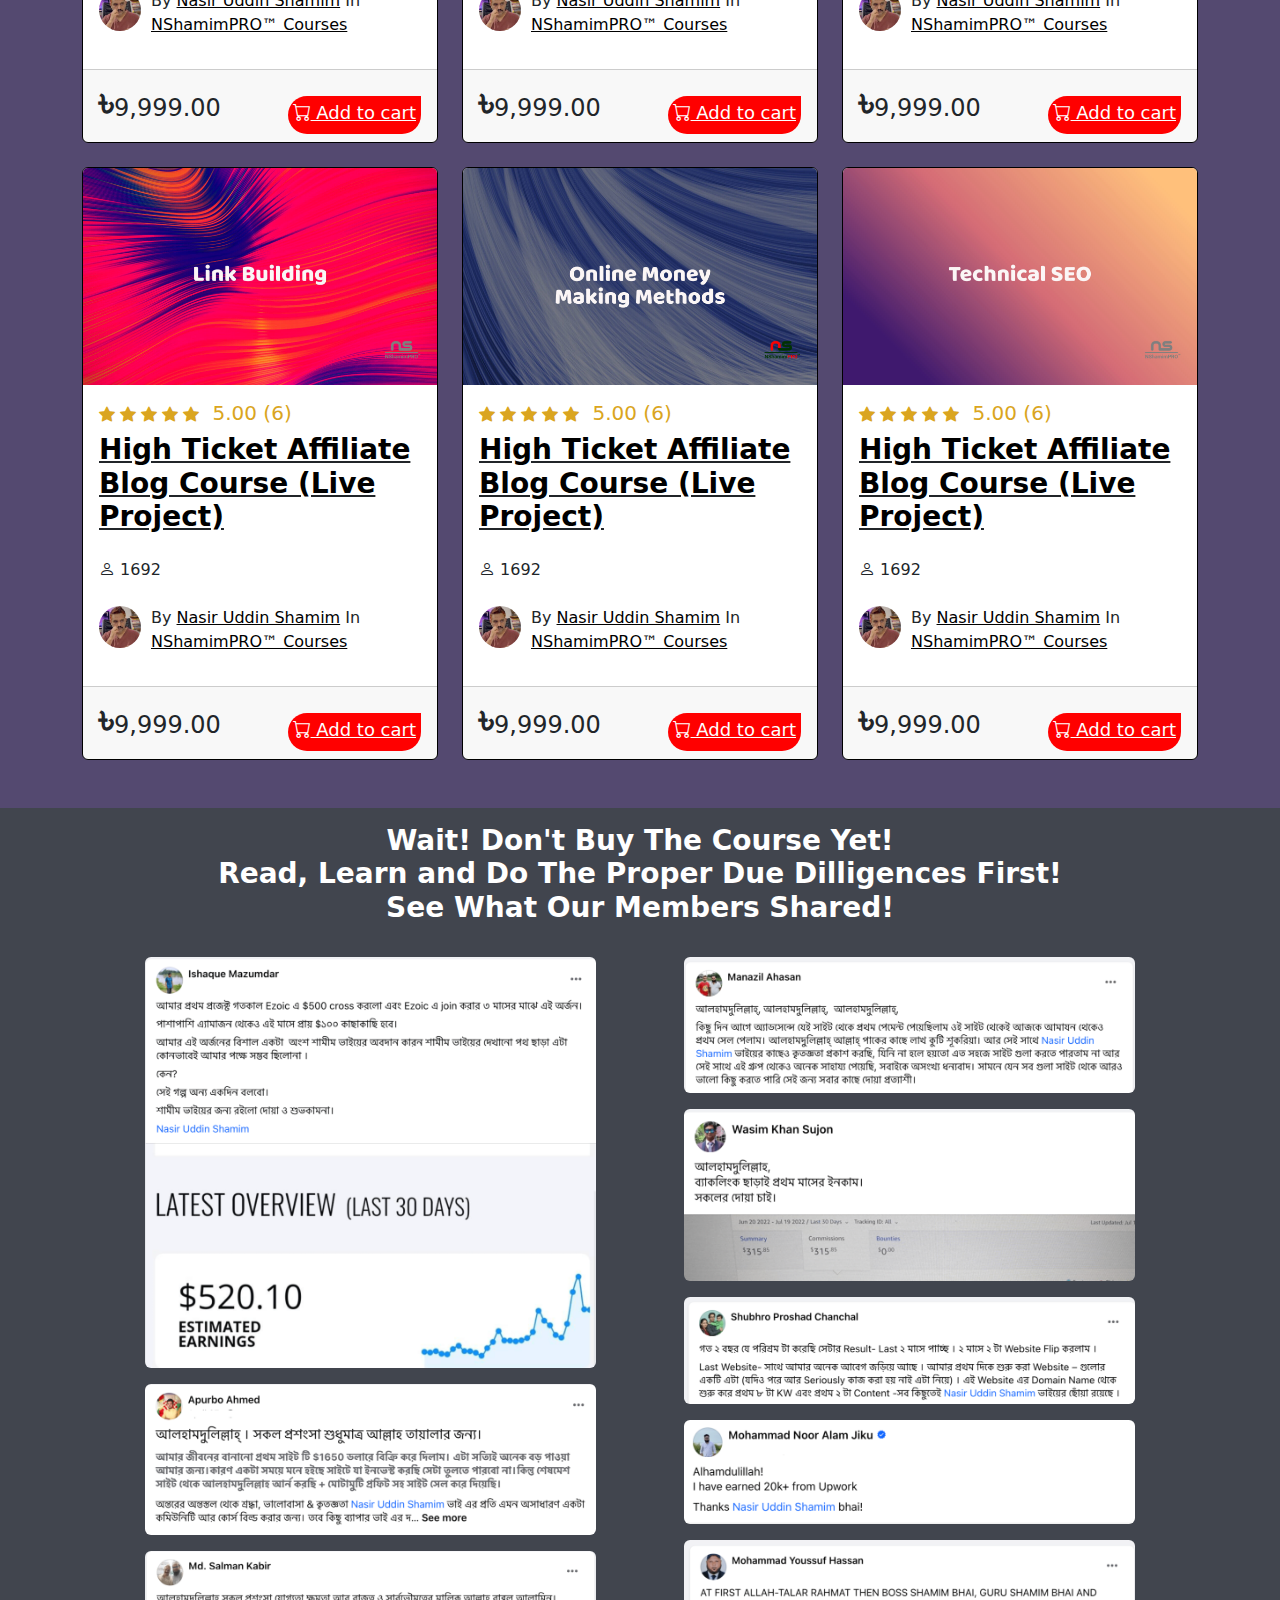
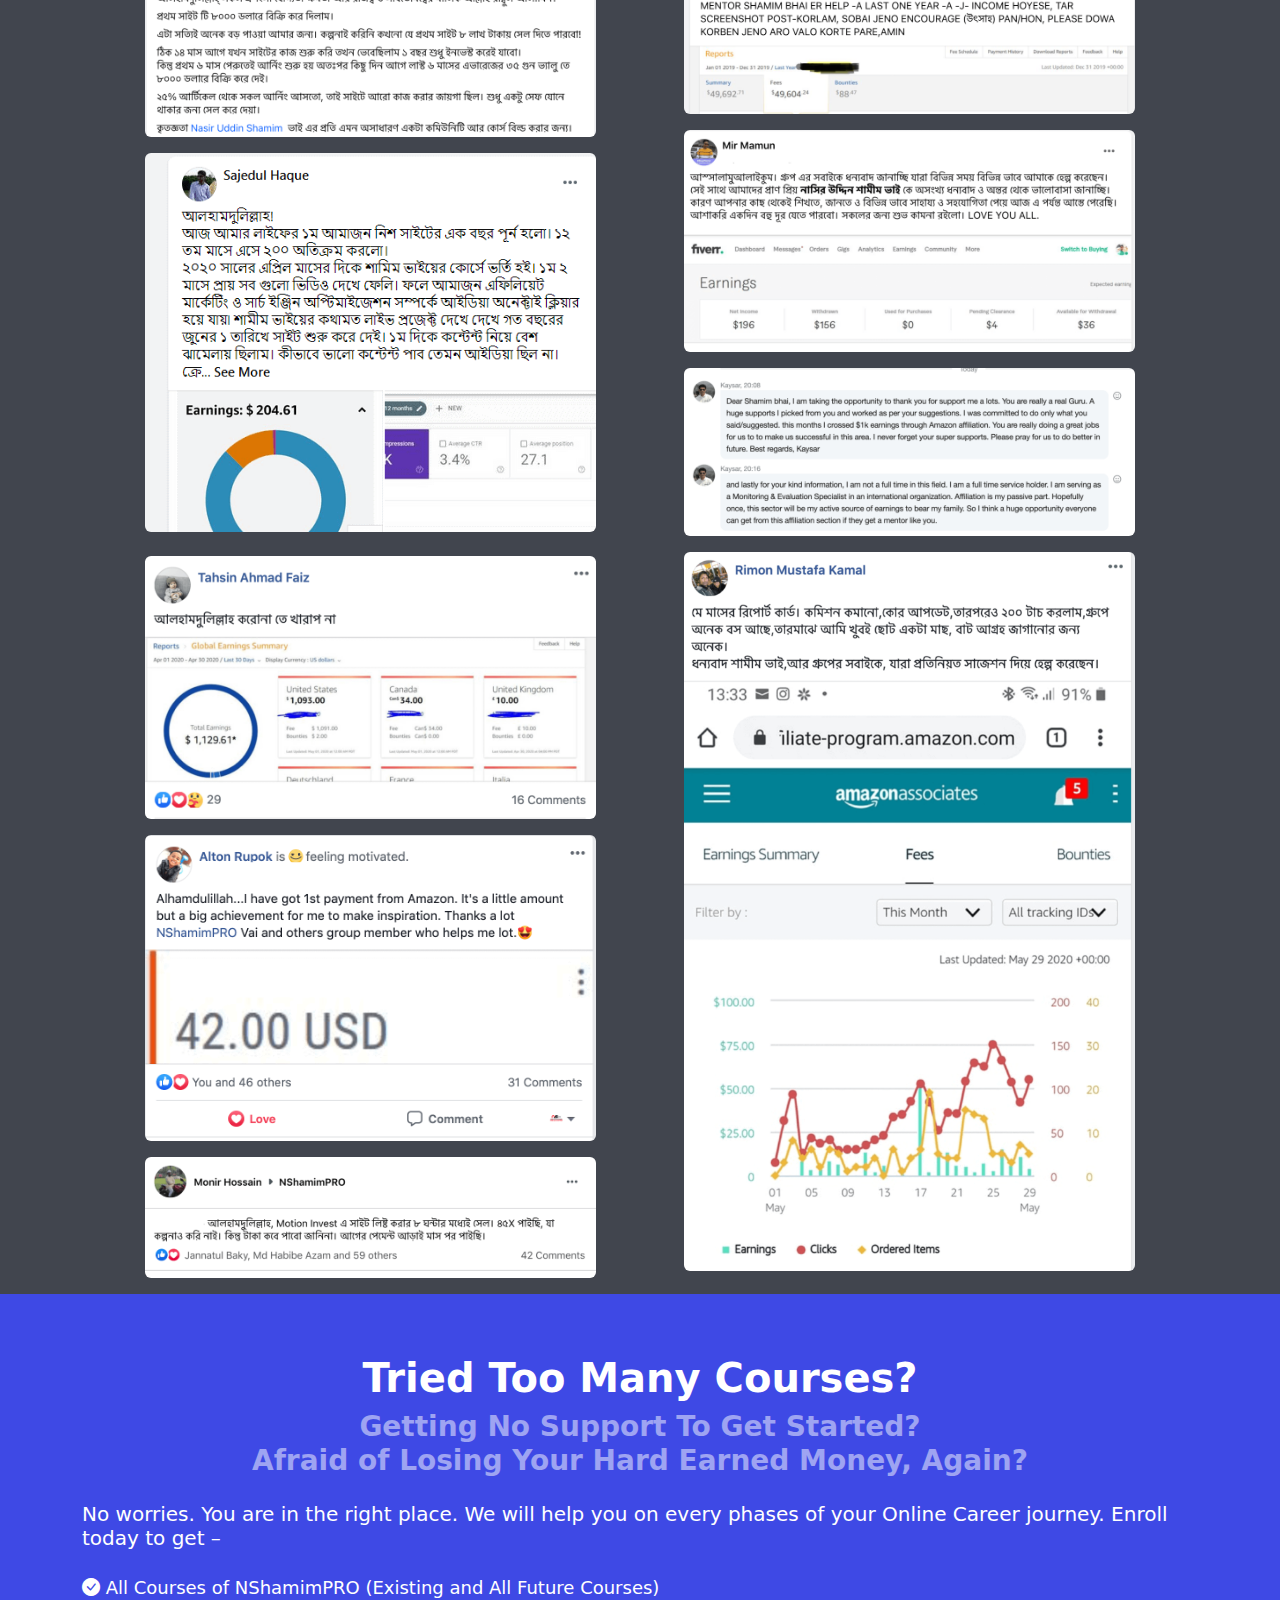
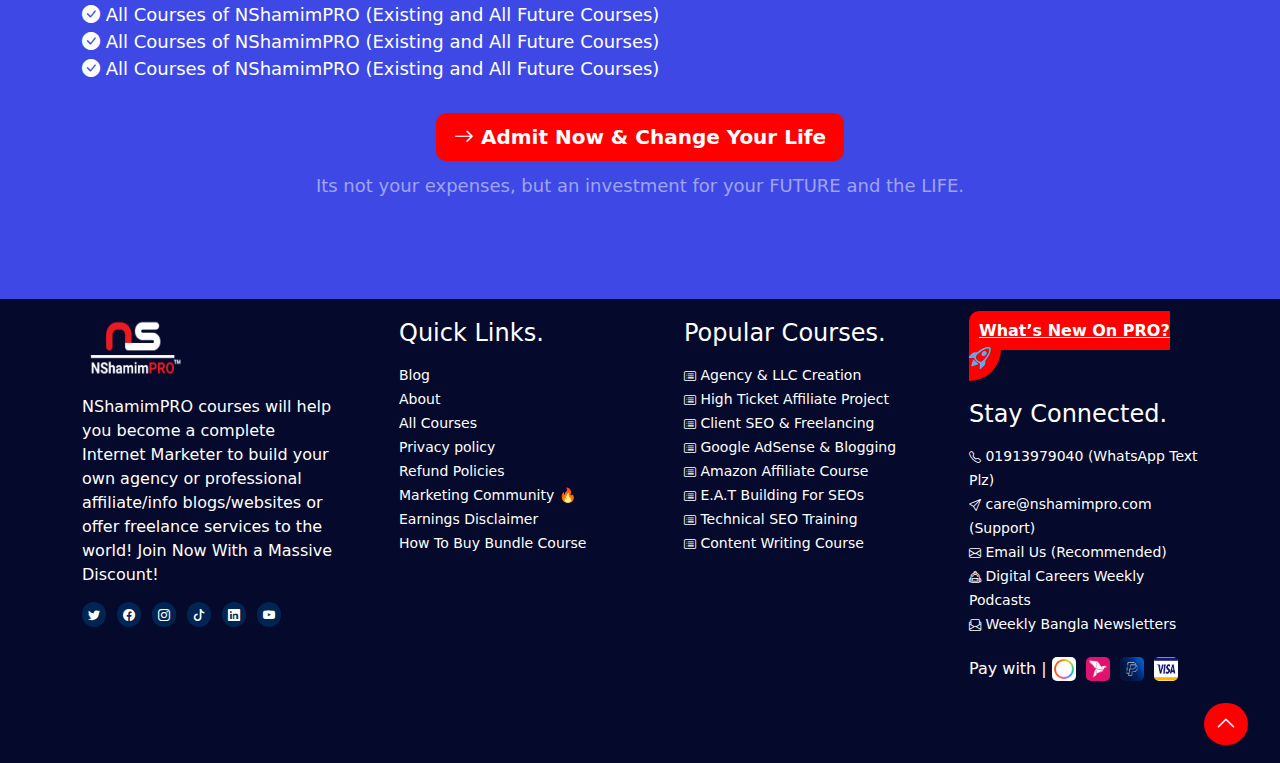
==== commit 92f10641: "course added" ====
--- a/index.html
+++ b/index.html
@@ -509,51 +509,474 @@
 
                 <div class="row row-cols-1 row-cols-md-3 g-4">
                     <div class="col">
-                        <div class="card h-100">
-                            <img src="..." class="card-img-top" alt="...">
-                            <div class="card-body">
-                                <h5 class="card-title">Card title</h5>
-                                <p class="card-text">This is a wider card with supporting text below as a natural
-                                    lead-in to
-                                    additional content. This content is a little bit longer.</p>
-                            </div>
-                            <div class="card-footer">
-                                <small class="text-body-secondary">Last updated 3 mins ago</small>
-                            </div>
-                        </div>
-                    </div>
-
-                    <div class="col">
-                        <div class="card h-100">
-                            <img src="..." class="card-img-top" alt="...">
-                            <div class="card-body">
-                                <h5 class="card-title">Card title</h5>
-                                <p class="card-text">This card has supporting text below as a natural lead-in to
-                                    additional
-                                    content.</p>
-                            </div>
-                            <div class="card-footer">
-                                <small class="text-body-secondary">Last updated 3 mins ago</small>
-                            </div>
-                        </div>
-                    </div>
-
-                    <div class="col">
-                        <div class="card h-100">
-                            <img src="..." class="card-img-top" alt="...">
-                            <div class="card-body">
-                                <h5 class="card-title">Card title</h5>
-                                <p class="card-text">This is a wider card with supporting text below as a natural
-                                    lead-in to
-                                    additional content. This card has even longer content than the first to show that
-                                    equal
-                                    height action.</p>
-                            </div>
-                            <div class="card-footer">
-                                <small class="text-body-secondary">Last updated 3 mins ago</small>
-                            </div>
-                        </div>
-                    </div>
+                        <div class="card border border-black h-100">
+                            <img src="/images/higher-comission-affiliate-blogging-course-bangladesh.jpeg"
+                                class="card-img-top" alt="...">
+                            <div class="card-body">
+                                <h6>
+                                    <i class="bi bi-star-fill"></i>
+                                    <i class="bi bi-star-fill"></i>
+                                    <i class="bi bi-star-fill"></i>
+                                    <i class="bi bi-star-fill"></i>
+                                    <i class="bi bi-star-fill"></i>
+                                    <span class="fs-5 m-2">5.00 (6)</span>
+                                </h6>
+                                <h3 class="card-title fw-bold"><a href="#" class="link-underline-dark text-black">High Ticket Affiliate Blog Course (Live Project)</a></h3>
+                                <p class="card-text mt-4 mb-4"><i class="bi bi-person"></i> 1692</p>
+                                <div class="d-flex img">
+                                    <img src="/images/Nasir-Uddin-Shamim-150x150.jpeg" alt="">
+                                    <p>By <a class="text-black" href="#">Nasir Uddin Shamim</a> In <a class="text-black" href="#">NShamimPRO™ Courses</a></p>
+                                </div>
+                            </div>
+                            <div class="card-footer d-flex justify-content-between">
+                                <h4><span class="fw-bold fs-1">৳</span>9,999.00</h4>
+                                <a href="#"><i class="bi bi-cart"></i> Add to cart</a>
+                            </div>
+                        </div>
+                    </div>
+
+                    <div class="col">
+                        <div class="card border border-black h-100">
+                            <img src="/images/local-seo-course-in-bangladesh.jpeg" class="card-img-top" alt="...">
+                            <div class="card-body">
+                                <h6>
+                                    <i class="bi bi-star-fill"></i>
+                                    <i class="bi bi-star-fill"></i>
+                                    <i class="bi bi-star-fill"></i>
+                                    <i class="bi bi-star-fill"></i>
+                                    <i class="bi bi-star-fill"></i>
+                                    <span class="fs-5 m-2">5.00 (6)</span>
+                                </h6>
+                                <h3 class="card-title fw-bold"><a href="#" class="link-underline-dark text-black">High Ticket Affiliate Blog Course (Live Project)</a></h3>
+                                <p class="card-text mt-4 mb-4"><i class="bi bi-person"></i> 1692</p>
+                                <div class="d-flex img">
+                                    <img src="/images/Nasir-Uddin-Shamim-150x150.jpeg" alt="">
+                                    <p>By <a class="text-black" href="#">Nasir Uddin Shamim</a> In <a class="text-black" href="#">NShamimPRO™ Courses</a></p>
+                                </div>
+                            </div>
+                            <div class="card-footer d-flex justify-content-between">
+                                <h4><span class="fw-bold fs-1">৳</span>9,999.00</h4>
+                                <a href="#"><i class="bi bi-cart"></i> Add to cart</a>
+                            </div>
+                        </div>
+                    </div>
+
+                    <div class="col">
+                        <div class="card border border-black h-100">
+                            <img src="/images/wordpress-site-design-courses.jpeg" class="card-img-top" alt="...">
+                            <div class="card-body">
+                                <h6>
+                                    <i class="bi bi-star-fill"></i>
+                                    <i class="bi bi-star-fill"></i>
+                                    <i class="bi bi-star-fill"></i>
+                                    <i class="bi bi-star-fill"></i>
+                                    <i class="bi bi-star-fill"></i>
+                                    <span class="fs-5 m-2">5.00 (6)</span>
+                                </h6>
+                                <h3 class="card-title fw-bold"><a href="#" class="link-underline-dark text-black">High Ticket Affiliate Blog Course (Live Project)</a></h3>
+                                <p class="card-text mt-4 mb-4"><i class="bi bi-person"></i> 1692</p>
+                                <div class="d-flex img">
+                                    <img src="/images/Nasir-Uddin-Shamim-150x150.jpeg" alt="">
+                                    <p>By <a class="text-black" href="#">Nasir Uddin Shamim</a> In <a class="text-black" href="#">NShamimPRO™ Courses</a></p>
+                                </div>
+                            </div>
+                            <div class="card-footer d-flex justify-content-between">
+                                <h4><span class="fw-bold fs-1">৳</span>9,999.00</h4>
+                                <a href="#"><i class="bi bi-cart"></i> Add to cart</a>
+                            </div>
+                        </div>
+                    </div>
+
+                    <div class="col">
+                        <div class="card border border-black h-100">
+                            <img src="/images/productivity-and-time-management-course-bangla-1.jpeg" class="card-img-top" alt="...">
+                            <div class="card-body">
+                                <h6>
+                                    <i class="bi bi-star-fill"></i>
+                                    <i class="bi bi-star-fill"></i>
+                                    <i class="bi bi-star-fill"></i>
+                                    <i class="bi bi-star-fill"></i>
+                                    <i class="bi bi-star-fill"></i>
+                                    <span class="fs-5 m-2">5.00 (6)</span>
+                                </h6>
+                                <h3 class="card-title fw-bold"><a href="#" class="link-underline-dark text-black">High Ticket Affiliate Blog Course (Live Project)</a></h3>
+                                <p class="card-text mt-4 mb-4"><i class="bi bi-person"></i> 1692</p>
+                                <div class="d-flex img">
+                                    <img src="/images/Nasir-Uddin-Shamim-150x150.jpeg" alt="">
+                                    <p>By <a class="text-black" href="#">Nasir Uddin Shamim</a> In <a class="text-black" href="#">NShamimPRO™ Courses</a></p>
+                                </div>
+                            </div>
+                            <div class="card-footer d-flex justify-content-between">
+                                <h4><span class="fw-bold fs-1">৳</span>9,999.00</h4>
+                                <a href="#"><i class="bi bi-cart"></i> Add to cart</a>
+                            </div>
+                        </div>
+                    </div>
+
+                    <div class="col">
+                        <div class="card border border-black h-100">
+                            <img src="/images/Client-SEO-and-Freelancing-Course-in-Bangladesh.jpeg" class="card-img-top" alt="...">
+                            <div class="card-body">
+                                <h6>
+                                    <i class="bi bi-star-fill"></i>
+                                    <i class="bi bi-star-fill"></i>
+                                    <i class="bi bi-star-fill"></i>
+                                    <i class="bi bi-star-fill"></i>
+                                    <i class="bi bi-star-fill"></i>
+                                    <span class="fs-5 m-2">5.00 (6)</span>
+                                </h6>
+                                <h3 class="card-title fw-bold"><a href="#" class="link-underline-dark text-black">High Ticket Affiliate Blog Course (Live Project)</a></h3>
+                                <p class="card-text mt-4 mb-4"><i class="bi bi-person"></i> 1692</p>
+                                <div class="d-flex img">
+                                    <img src="/images/Nasir-Uddin-Shamim-150x150.jpeg" alt="">
+                                    <p>By <a class="text-black" href="#">Nasir Uddin Shamim</a> In <a class="text-black" href="#">NShamimPRO™ Courses</a></p>
+                                </div>
+                            </div>
+                            <div class="card-footer d-flex justify-content-between">
+                                <h4><span class="fw-bold fs-1">৳</span>9,999.00</h4>
+                                <a href="#"><i class="bi bi-cart"></i> Add to cart</a>
+                            </div>
+                        </div>
+                    </div>
+
+                    <div class="col">
+                        <div class="card border border-black h-100">
+                            <img src="/images/create-marketing-agency-online-and-LLC-from-Bangladesh-course.jpeg" class="card-img-top" alt="...">
+                            <div class="card-body">
+                                <h6>
+                                    <i class="bi bi-star-fill"></i>
+                                    <i class="bi bi-star-fill"></i>
+                                    <i class="bi bi-star-fill"></i>
+                                    <i class="bi bi-star-fill"></i>
+                                    <i class="bi bi-star-fill"></i>
+                                    <span class="fs-5 m-2">5.00 (6)</span>
+                                </h6>
+                                <h3 class="card-title fw-bold"><a href="#" class="link-underline-dark text-black">High Ticket Affiliate Blog Course (Live Project)</a></h3>
+                                <p class="card-text mt-4 mb-4"><i class="bi bi-person"></i> 1692</p>
+                                <div class="d-flex img">
+                                    <img src="/images/Nasir-Uddin-Shamim-150x150.jpeg" alt="">
+                                    <p>By <a class="text-black" href="#">Nasir Uddin Shamim</a> In <a class="text-black" href="#">NShamimPRO™ Courses</a></p>
+                                </div>
+                            </div>
+                            <div class="card-footer d-flex justify-content-between">
+                                <h4><span class="fw-bold fs-1">৳</span>9,999.00</h4>
+                                <a href="#"><i class="bi bi-cart"></i> Add to cart</a>
+                            </div>
+                        </div>
+                    </div>
+                    
+                    <div class="col">
+                        <div class="card border border-black h-100">
+                            <img src="/images/SEO-with-AI-Internet-Marketing-With-AI-Couse-Bangla.jpeg" class="card-img-top" alt="...">
+                            <div class="card-body">
+                                <h6>
+                                    <i class="bi bi-star-fill"></i>
+                                    <i class="bi bi-star-fill"></i>
+                                    <i class="bi bi-star-fill"></i>
+                                    <i class="bi bi-star-fill"></i>
+                                    <i class="bi bi-star-fill"></i>
+                                    <span class="fs-5 m-2">5.00 (6)</span>
+                                </h6>
+                                <h3 class="card-title fw-bold"><a href="#" class="link-underline-dark text-black">High Ticket Affiliate Blog Course (Live Project)</a></h3>
+                                <p class="card-text mt-4 mb-4"><i class="bi bi-person"></i> 1692</p>
+                                <div class="d-flex img">
+                                    <img src="/images/Nasir-Uddin-Shamim-150x150.jpeg" alt="">
+                                    <p>By <a class="text-black" href="#">Nasir Uddin Shamim</a> In <a class="text-black" href="#">NShamimPRO™ Courses</a></p>
+                                </div>
+                            </div>
+                            <div class="card-footer d-flex justify-content-between">
+                                <h4><span class="fw-bold fs-1">৳</span>9,999.00</h4>
+                                <a href="#"><i class="bi bi-cart"></i> Add to cart</a>
+                            </div>
+                        </div>
+                    </div>
+
+                    <div class="col">
+                        <div class="card border border-black h-100">
+                            <img src="/images/EEAT-Building-for-Blog-Courses-in-Bangladesh.jpeg" class="card-img-top" alt="...">
+                            <div class="card-body">
+                                <h6>
+                                    <i class="bi bi-star-fill"></i>
+                                    <i class="bi bi-star-fill"></i>
+                                    <i class="bi bi-star-fill"></i>
+                                    <i class="bi bi-star-fill"></i>
+                                    <i class="bi bi-star-fill"></i>
+                                    <span class="fs-5 m-2">5.00 (6)</span>
+                                </h6>
+                                <h3 class="card-title fw-bold"><a href="#" class="link-underline-dark text-black">High Ticket Affiliate Blog Course (Live Project)</a></h3>
+                                <p class="card-text mt-4 mb-4"><i class="bi bi-person"></i> 1692</p>
+                                <div class="d-flex img">
+                                    <img src="/images/Nasir-Uddin-Shamim-150x150.jpeg" alt="">
+                                    <p>By <a class="text-black" href="#">Nasir Uddin Shamim</a> In <a class="text-black" href="#">NShamimPRO™ Courses</a></p>
+                                </div>
+                            </div>
+                            <div class="card-footer d-flex justify-content-between">
+                                <h4><span class="fw-bold fs-1">৳</span>9,999.00</h4>
+                                <a href="#"><i class="bi bi-cart"></i> Add to cart</a>
+                            </div>
+                        </div>
+                    </div>
+
+                    <div class="col">
+                        <div class="card border border-black h-100">
+                            <img src="/images/SEO-Crash-Course.jpeg" class="card-img-top" alt="...">
+                            <div class="card-body">
+                                <h6>
+                                    <i class="bi bi-star-fill"></i>
+                                    <i class="bi bi-star-fill"></i>
+                                    <i class="bi bi-star-fill"></i>
+                                    <i class="bi bi-star-fill"></i>
+                                    <i class="bi bi-star-fill"></i>
+                                    <span class="fs-5 m-2">5.00 (6)</span>
+                                </h6>
+                                <h3 class="card-title fw-bold"><a href="#" class="link-underline-dark text-black">High Ticket Affiliate Blog Course (Live Project)</a></h3>
+                                <p class="card-text mt-4 mb-4"><i class="bi bi-person"></i> 1692</p>
+                                <div class="d-flex img">
+                                    <img src="/images/Nasir-Uddin-Shamim-150x150.jpeg" alt="">
+                                    <p>By <a class="text-black" href="#">Nasir Uddin Shamim</a> In <a class="text-black" href="#">NShamimPRO™ Courses</a></p>
+                                </div>
+                            </div>
+                            <div class="card-footer d-flex justify-content-between">
+                                <h4><span class="fw-bold fs-1">৳</span>9,999.00</h4>
+                                <a href="#"><i class="bi bi-cart"></i> Add to cart</a>
+                            </div>
+                        </div>
+                    </div>
+
+                    <div class="col">
+                        <div class="card border border-black h-100">
+                            <img src="/images/Google-Adsense-Ezoic-Blogging-Live-Project.jpeg" class="card-img-top" alt="...">
+                            <div class="card-body">
+                                <h6>
+                                    <i class="bi bi-star-fill"></i>
+                                    <i class="bi bi-star-fill"></i>
+                                    <i class="bi bi-star-fill"></i>
+                                    <i class="bi bi-star-fill"></i>
+                                    <i class="bi bi-star-fill"></i>
+                                    <span class="fs-5 m-2">5.00 (6)</span>
+                                </h6>
+                                <h3 class="card-title fw-bold"><a href="#" class="link-underline-dark text-black">High Ticket Affiliate Blog Course (Live Project)</a></h3>
+                                <p class="card-text mt-4 mb-4"><i class="bi bi-person"></i> 1692</p>
+                                <div class="d-flex img">
+                                    <img src="/images/Nasir-Uddin-Shamim-150x150.jpeg" alt="">
+                                    <p>By <a class="text-black" href="#">Nasir Uddin Shamim</a> In <a class="text-black" href="#">NShamimPRO™ Courses</a></p>
+                                </div>
+                            </div>
+                            <div class="card-footer d-flex justify-content-between">
+                                <h4><span class="fw-bold fs-1">৳</span>9,999.00</h4>
+                                <a href="#"><i class="bi bi-cart"></i> Add to cart</a>
+                            </div>
+                        </div>
+                    </div>
+
+                    <div class="col">
+                        <div class="card border border-black h-100">
+                            <img src="/images/Amazon-Affiliate-Training-in-Bangladesh.jpeg" class="card-img-top" alt="...">
+                            <div class="card-body">
+                                <h6>
+                                    <i class="bi bi-star-fill"></i>
+                                    <i class="bi bi-star-fill"></i>
+                                    <i class="bi bi-star-fill"></i>
+                                    <i class="bi bi-star-fill"></i>
+                                    <i class="bi bi-star-fill"></i>
+                                    <span class="fs-5 m-2">5.00 (6)</span>
+                                </h6>
+                                <h3 class="card-title fw-bold"><a href="#" class="link-underline-dark text-black">High Ticket Affiliate Blog Course (Live Project)</a></h3>
+                                <p class="card-text mt-4 mb-4"><i class="bi bi-person"></i> 1692</p>
+                                <div class="d-flex img">
+                                    <img src="/images/Nasir-Uddin-Shamim-150x150.jpeg" alt="">
+                                    <p>By <a class="text-black" href="#">Nasir Uddin Shamim</a> In <a class="text-black" href="#">NShamimPRO™ Courses</a></p>
+                                </div>
+                            </div>
+                            <div class="card-footer d-flex justify-content-between">
+                                <h4><span class="fw-bold fs-1">৳</span>9,999.00</h4>
+                                <a href="#"><i class="bi bi-cart"></i> Add to cart</a>
+                            </div>
+                        </div>
+                    </div>
+
+                    <div class="col">
+                        <div class="card border border-black h-100">
+                            <img src="/images/SEO-Basics-Training-Course-in-Bangladesh.jpeg" class="card-img-top" alt="...">
+                            <div class="card-body">
+                                <h6>
+                                    <i class="bi bi-star-fill"></i>
+                                    <i class="bi bi-star-fill"></i>
+                                    <i class="bi bi-star-fill"></i>
+                                    <i class="bi bi-star-fill"></i>
+                                    <i class="bi bi-star-fill"></i>
+                                    <span class="fs-5 m-2">5.00 (6)</span>
+                                </h6>
+                                <h3 class="card-title fw-bold"><a href="#" class="link-underline-dark text-black">High Ticket Affiliate Blog Course (Live Project)</a></h3>
+                                <p class="card-text mt-4 mb-4"><i class="bi bi-person"></i> 1692</p>
+                                <div class="d-flex img">
+                                    <img src="/images/Nasir-Uddin-Shamim-150x150.jpeg" alt="">
+                                    <p>By <a class="text-black" href="#">Nasir Uddin Shamim</a> In <a class="text-black" href="#">NShamimPRO™ Courses</a></p>
+                                </div>
+                            </div>
+                            <div class="card-footer d-flex justify-content-between">
+                                <h4><span class="fw-bold fs-1">৳</span>9,999.00</h4>
+                                <a href="#"><i class="bi bi-cart"></i> Add to cart</a>
+                            </div>
+                        </div>
+                    </div>
+
+                    <div class="col">
+                        <div class="card border border-black h-100">
+                            <img src="/images/Keyword-Research-Course-in-Bangla.jpeg" class="card-img-top" alt="...">
+                            <div class="card-body">
+                                <h6>
+                                    <i class="bi bi-star-fill"></i>
+                                    <i class="bi bi-star-fill"></i>
+                                    <i class="bi bi-star-fill"></i>
+                                    <i class="bi bi-star-fill"></i>
+                                    <i class="bi bi-star-fill"></i>
+                                    <span class="fs-5 m-2">5.00 (6)</span>
+                                </h6>
+                                <h3 class="card-title fw-bold"><a href="#" class="link-underline-dark text-black">High Ticket Affiliate Blog Course (Live Project)</a></h3>
+                                <p class="card-text mt-4 mb-4"><i class="bi bi-person"></i> 1692</p>
+                                <div class="d-flex img">
+                                    <img src="/images/Nasir-Uddin-Shamim-150x150.jpeg" alt="">
+                                    <p>By <a class="text-black" href="#">Nasir Uddin Shamim</a> In <a class="text-black" href="#">NShamimPRO™ Courses</a></p>
+                                </div>
+                            </div>
+                            <div class="card-footer d-flex justify-content-between">
+                                <h4><span class="fw-bold fs-1">৳</span>9,999.00</h4>
+                                <a href="#"><i class="bi bi-cart"></i> Add to cart</a>
+                            </div>
+                        </div>
+                    </div>
+
+                    <div class="col">
+                        <div class="card border border-black h-100">
+                            <img src="/images/Content-Writing-Training-Course-With-AI-Manual-in-Bangladesh.jpeg" class="card-img-top" alt="...">
+                            <div class="card-body">
+                                <h6>
+                                    <i class="bi bi-star-fill"></i>
+                                    <i class="bi bi-star-fill"></i>
+                                    <i class="bi bi-star-fill"></i>
+                                    <i class="bi bi-star-fill"></i>
+                                    <i class="bi bi-star-fill"></i>
+                                    <span class="fs-5 m-2">5.00 (6)</span>
+                                </h6>
+                                <h3 class="card-title fw-bold"><a href="#" class="link-underline-dark text-black">High Ticket Affiliate Blog Course (Live Project)</a></h3>
+                                <p class="card-text mt-4 mb-4"><i class="bi bi-person"></i> 1692</p>
+                                <div class="d-flex img">
+                                    <img src="/images/Nasir-Uddin-Shamim-150x150.jpeg" alt="">
+                                    <p>By <a class="text-black" href="#">Nasir Uddin Shamim</a> In <a class="text-black" href="#">NShamimPRO™ Courses</a></p>
+                                </div>
+                            </div>
+                            <div class="card-footer d-flex justify-content-between">
+                                <h4><span class="fw-bold fs-1">৳</span>9,999.00</h4>
+                                <a href="#"><i class="bi bi-cart"></i> Add to cart</a>
+                            </div>
+                        </div>
+                    </div>
+                    
+                    <div class="col">
+                        <div class="card border border-black h-100">
+                            <img src="/images/On-Page-SEO-Training-in-Bangladesh.jpeg" class="card-img-top" alt="...">
+                            <div class="card-body">
+                                <h6>
+                                    <i class="bi bi-star-fill"></i>
+                                    <i class="bi bi-star-fill"></i>
+                                    <i class="bi bi-star-fill"></i>
+                                    <i class="bi bi-star-fill"></i>
+                                    <i class="bi bi-star-fill"></i>
+                                    <span class="fs-5 m-2">5.00 (6)</span>
+                                </h6>
+                                <h3 class="card-title fw-bold"><a href="#" class="link-underline-dark text-black">High Ticket Affiliate Blog Course (Live Project)</a></h3>
+                                <p class="card-text mt-4 mb-4"><i class="bi bi-person"></i> 1692</p>
+                                <div class="d-flex img">
+                                    <img src="/images/Nasir-Uddin-Shamim-150x150.jpeg" alt="">
+                                    <p>By <a class="text-black" href="#">Nasir Uddin Shamim</a> In <a class="text-black" href="#">NShamimPRO™ Courses</a></p>
+                                </div>
+                            </div>
+                            <div class="card-footer d-flex justify-content-between">
+                                <h4><span class="fw-bold fs-1">৳</span>9,999.00</h4>
+                                <a href="#"><i class="bi bi-cart"></i> Add to cart</a>
+                            </div>
+                        </div>
+                    </div>
+
+                    <div class="col">
+                        <div class="card border border-black h-100">
+                            <img src="/images/Link-Building-Training-in-Bangladesh.jpeg" class="card-img-top" alt="...">
+                            <div class="card-body">
+                                <h6>
+                                    <i class="bi bi-star-fill"></i>
+                                    <i class="bi bi-star-fill"></i>
+                                    <i class="bi bi-star-fill"></i>
+                                    <i class="bi bi-star-fill"></i>
+                                    <i class="bi bi-star-fill"></i>
+                                    <span class="fs-5 m-2">5.00 (6)</span>
+                                </h6>
+                                <h3 class="card-title fw-bold"><a href="#" class="link-underline-dark text-black">High Ticket Affiliate Blog Course (Live Project)</a></h3>
+                                <p class="card-text mt-4 mb-4"><i class="bi bi-person"></i> 1692</p>
+                                <div class="d-flex img">
+                                    <img src="/images/Nasir-Uddin-Shamim-150x150.jpeg" alt="">
+                                    <p>By <a class="text-black" href="#">Nasir Uddin Shamim</a> In <a class="text-black" href="#">NShamimPRO™ Courses</a></p>
+                                </div>
+                            </div>
+                            <div class="card-footer d-flex justify-content-between">
+                                <h4><span class="fw-bold fs-1">৳</span>9,999.00</h4>
+                                <a href="#"><i class="bi bi-cart"></i> Add to cart</a>
+                            </div>
+                        </div>
+                    </div>
+
+                    <div class="col">
+                        <div class="card border border-black h-100">
+                            <img src="/images/Online-Money-Making-Methods-Course-in-Bangla.jpeg" class="card-img-top" alt="...">
+                            <div class="card-body">
+                                <h6>
+                                    <i class="bi bi-star-fill"></i>
+                                    <i class="bi bi-star-fill"></i>
+                                    <i class="bi bi-star-fill"></i>
+                                    <i class="bi bi-star-fill"></i>
+                                    <i class="bi bi-star-fill"></i>
+                                    <span class="fs-5 m-2">5.00 (6)</span>
+                                </h6>
+                                <h3 class="card-title fw-bold"><a href="#" class="link-underline-dark text-black">High Ticket Affiliate Blog Course (Live Project)</a></h3>
+                                <p class="card-text mt-4 mb-4"><i class="bi bi-person"></i> 1692</p>
+                                <div class="d-flex img">
+                                    <img src="/images/Nasir-Uddin-Shamim-150x150.jpeg" alt="">
+                                    <p>By <a class="text-black" href="#">Nasir Uddin Shamim</a> In <a class="text-black" href="#">NShamimPRO™ Courses</a></p>
+                                </div>
+                            </div>
+                            <div class="card-footer d-flex justify-content-between">
+                                <h4><span class="fw-bold fs-1">৳</span>9,999.00</h4>
+                                <a href="#"><i class="bi bi-cart"></i> Add to cart</a>
+                            </div>
+                        </div>
+                    </div>
+
+                    <div class="col">
+                        <div class="card border border-black h-100">
+                            <img src="/images/Technical-SEO-Training-in-Bangladesh.jpeg" class="card-img-top" alt="...">
+                            <div class="card-body">
+                                <h6>
+                                    <i class="bi bi-star-fill"></i>
+                                    <i class="bi bi-star-fill"></i>
+                                    <i class="bi bi-star-fill"></i>
+                                    <i class="bi bi-star-fill"></i>
+                                    <i class="bi bi-star-fill"></i>
+                                    <span class="fs-5 m-2">5.00 (6)</span>
+                                </h6>
+                                <h3 class="card-title fw-bold"><a href="#" class="link-underline-dark text-black">High Ticket Affiliate Blog Course (Live Project)</a></h3>
+                                <p class="card-text mt-4 mb-4"><i class="bi bi-person"></i> 1692</p>
+                                <div class="d-flex img">
+                                    <img src="/images/Nasir-Uddin-Shamim-150x150.jpeg" alt="">
+                                    <p>By <a class="text-black" href="#">Nasir Uddin Shamim</a> In <a class="text-black" href="#">NShamimPRO™ Courses</a></p>
+                                </div>
+                            </div>
+                            <div class="card-footer d-flex justify-content-between">
+                                <h4><span class="fw-bold fs-1">৳</span>9,999.00</h4>
+                                <a href="#"><i class="bi bi-cart"></i> Add to cart</a>
+                            </div>
+                        </div>
+                    </div>
+
                 </div>
 
             </div>
--- a/styles/style.css
+++ b/styles/style.css
@@ -1,9 +1,8 @@
-
-.header-hero-section{
+.header-hero-section {
     background-color: #3E49E5;
 }
 
-.header-hero-section p{
+.header-hero-section p {
     font-size: 17px;
     font-weight: 400;
 }
@@ -15,22 +14,22 @@
     width: 120px;
 }
 
-.nav-font{
-    font-size: 20px;
-    font-weight:600;
+.nav-font {
+    font-size: 20px;
+    font-weight: 600;
     margin-left: 16px;
 }
 
 /* a to Z bundle section */
-.bg-image:hover{
+.bg-image:hover {
     background-color: #236CE4;
     transition: .5s;
     color: white;
 }
 
 /* care section */
-.care-section{
-   padding: 44px 0;
+.care-section {
+    padding: 44px 0;
     background-color: #4686ed;
     color: white;
     margin-top: 64px;
@@ -50,52 +49,73 @@
 }
 
 /* course-section */
-.course-section{
+.course-section {
     background-color: #544970;
     color: white;
 }
 
-.dropdown{
+.card-body h6 {
+    color: goldenrod;
+}
+
+.img img {
+    width: 42px;
+    height: 42px;
+    border-radius: 50px;
+    margin-right: 10px;
+}
+
+.card-footer a{
+    color: white;
+    background-color: red;
+    font-size: 18px;
+    padding: 3px 5px;
+    border-radius: 30px 0px 30px 30px;
+    margin-top: 18px;
+}
+
+.dropdown {
     /* float: right; */
     margin-bottom: 40px;
 }
 
 /* shared-section */
-.shared-section{
+.shared-section {
     background-color: #41454E;
 }
 
-.img-bg{
+.img-bg {
     background-color: #41454E;
 }
 
 
 /* Tried Too Many section */
 
-.Tried-Too-Many{
+.Tried-Too-Many {
     background-color: #3E49E5;
     padding: 60px 0;
 }
 
-.Tried-Too-Many p{
+.Tried-Too-Many p {
     font-size: 18px;
     margin-bottom: 40px;
 }
-.Tried-Too-Many p span i{
-    color: white;
-}
-
-.admit-btn a{
+
+.Tried-Too-Many p span i {
+    color: white;
+}
+
+.admit-btn a {
     background-color: red;
     color: white;
     text-decoration: none;
     font-size: 20px;
-    font-weight:bold;
+    font-weight: bold;
     padding: 12px 18px;
     border-radius: 10px;
 }
 
-.admit-btn p{
+.admit-btn p {
     margin-top: 20px;
 }
 
@@ -109,7 +129,7 @@
     padding: 20px 0 60px 0;
 }
 
-footer i{
+footer i {
     font-size: 12px;
 }
 
@@ -132,52 +152,52 @@
 
 }
 
-footer .pro-btn a{
+footer .pro-btn a {
     font-size: 16px;
     font-weight: bold;
     background-color: red;
     color: white;
-    border-radius:10px 0px 50px 10px;
+    border-radius: 10px 0px 50px 10px;
     padding: 10px;
 }
 
-footer .pro-btn a:hover{
+footer .pro-btn a:hover {
     font-size: 17px;
     border: dotted;
 }
 
-footer .pro-btn a i{
+footer .pro-btn a i {
     font-size: 22px;
     color: #55ACEE;
 }
 
-footer .payment-option{
+footer .payment-option {
     display: flex;
     margin-top: 20px;
 }
 
-footer .payment-option h6{
+footer .payment-option h6 {
     margin-top: 3px;
 }
 
-footer .images{
+footer .images {
     /* padding-bottom: 10px; */
     margin-left: 5px;
 }
 
-footer .images img{
+footer .images img {
     width: 24px;
     height: 24px;
     border-radius: 5px;
     margin-right: 5px;
 }
 
-.scrool-btn{
+.scrool-btn {
     float: right;
     margin-right: 32px;
 }
 
-.scrool-btn a{
+.scrool-btn a {
     background-color: red;
     color: white;
     padding: 6px 12px;
@@ -185,6 +205,6 @@
     border-radius: 50px;
 }
 
-.scrool-btn a i{
+.scrool-btn a i {
     font-size: 20px;
 }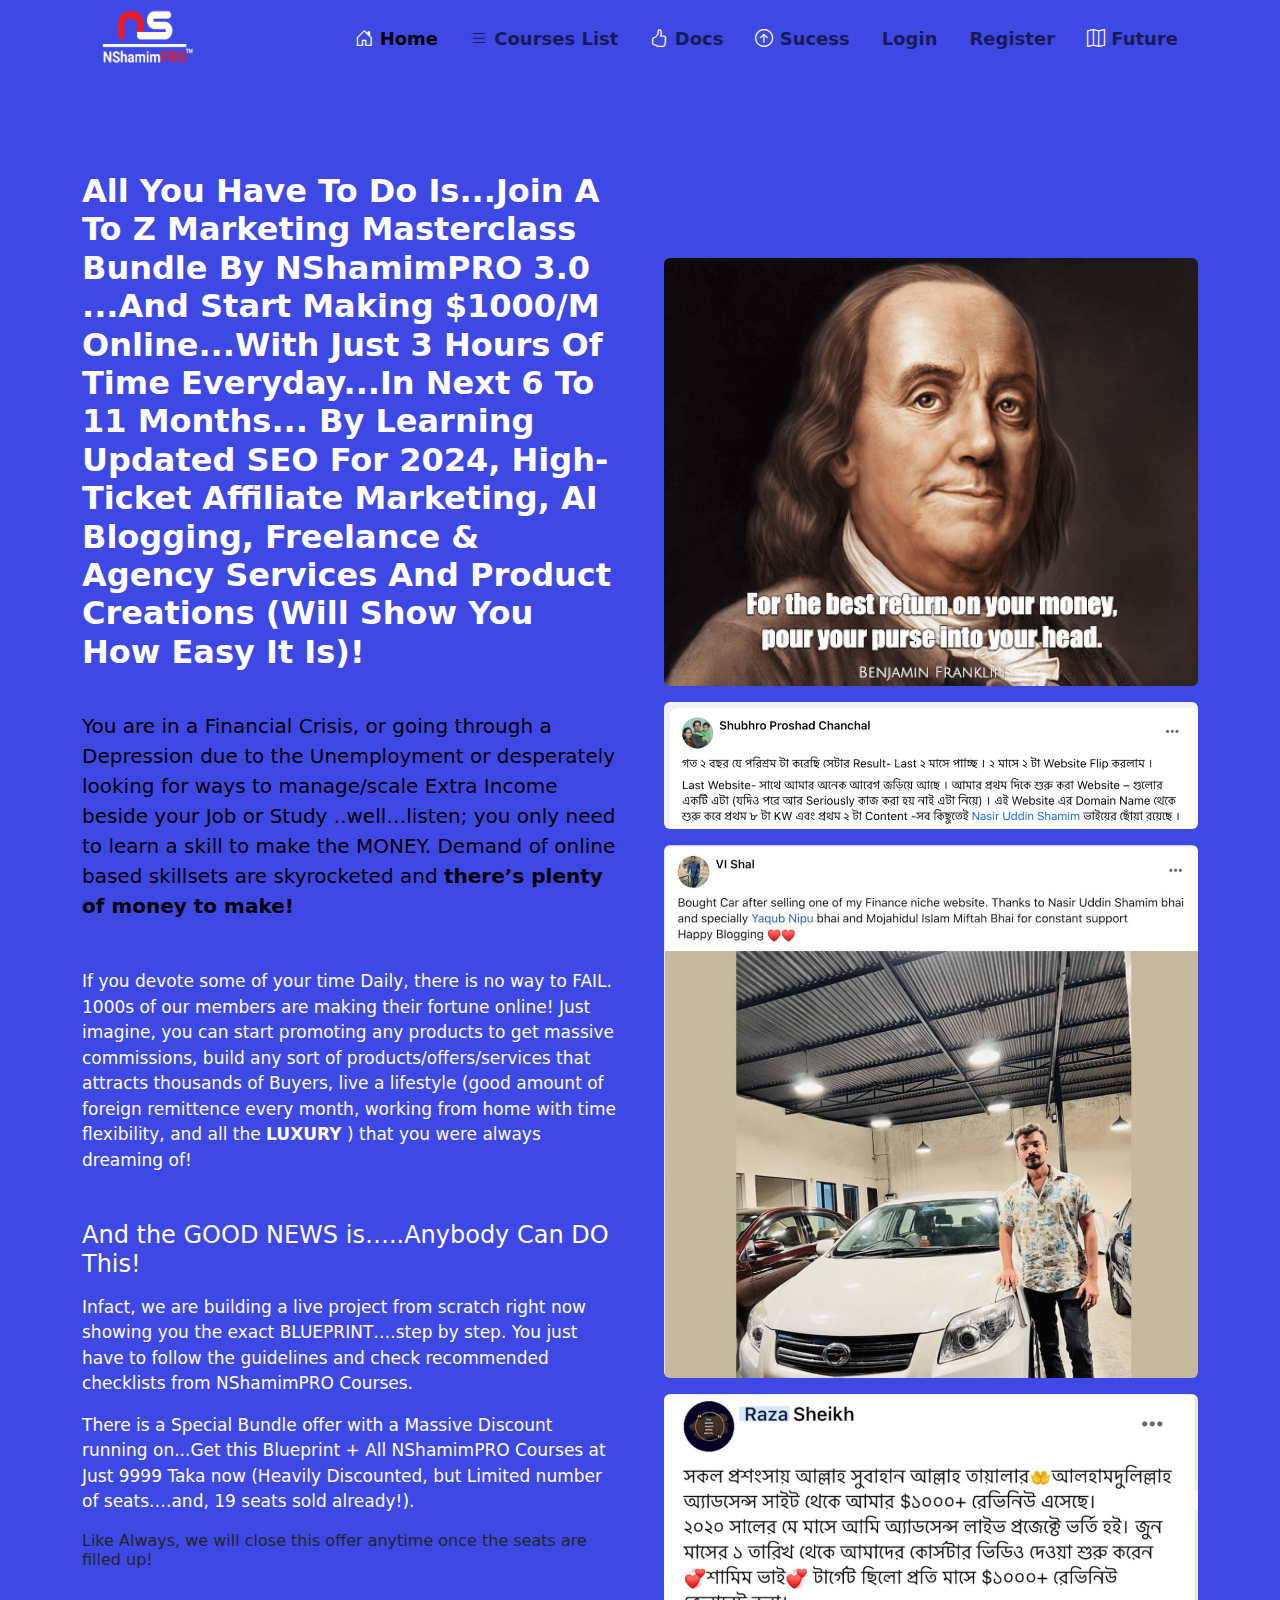
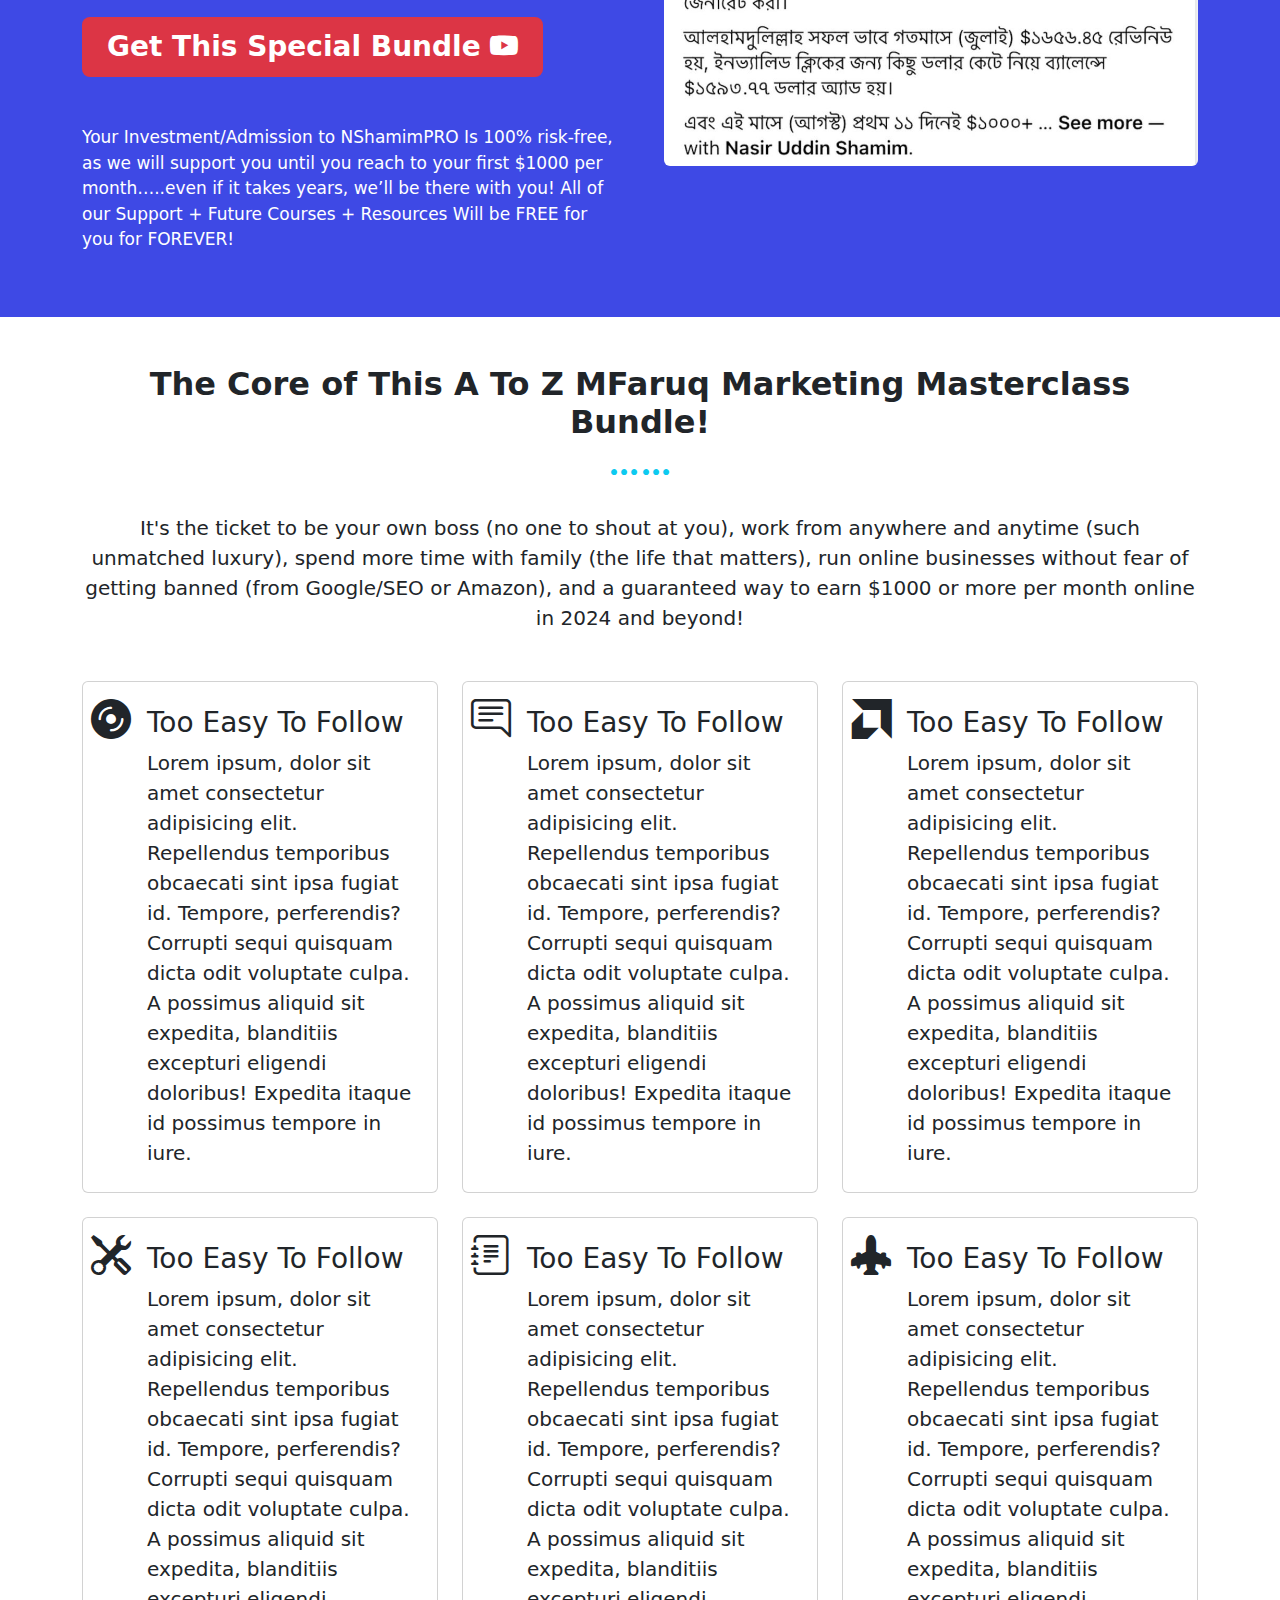
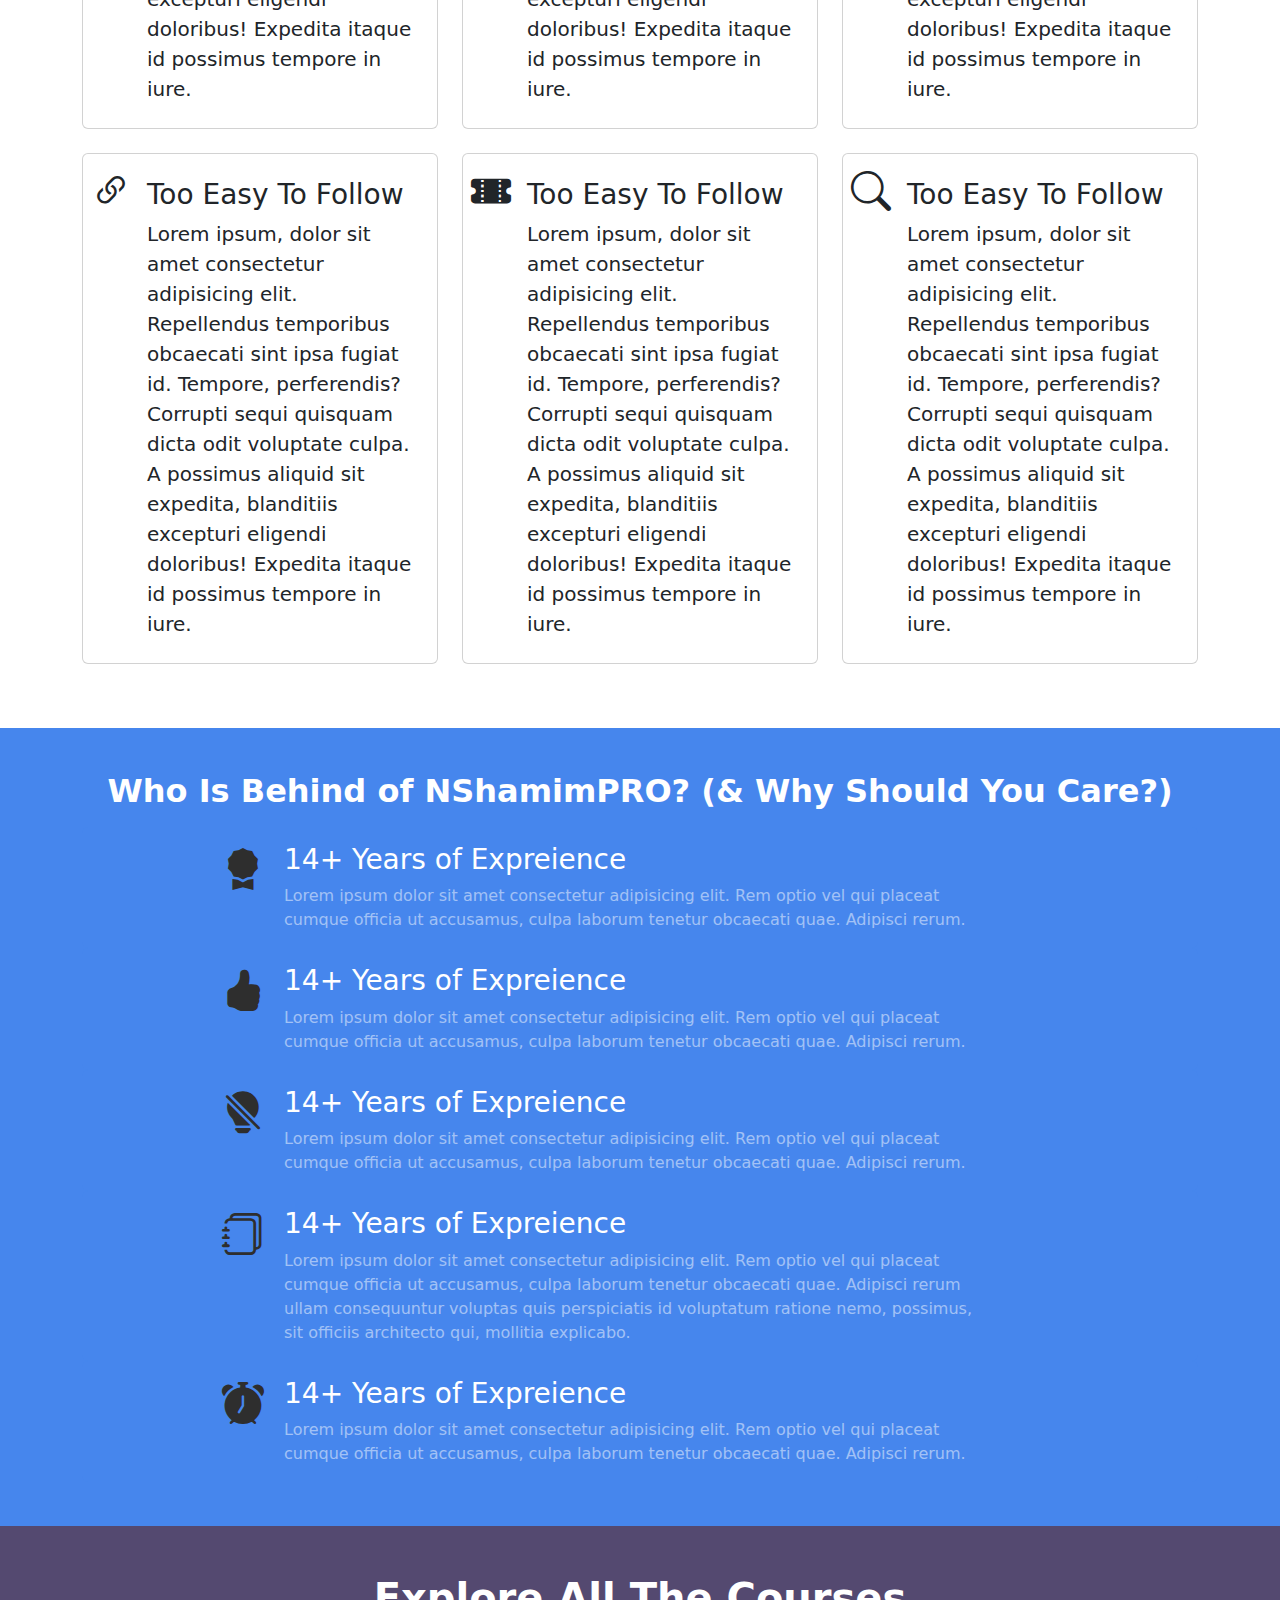
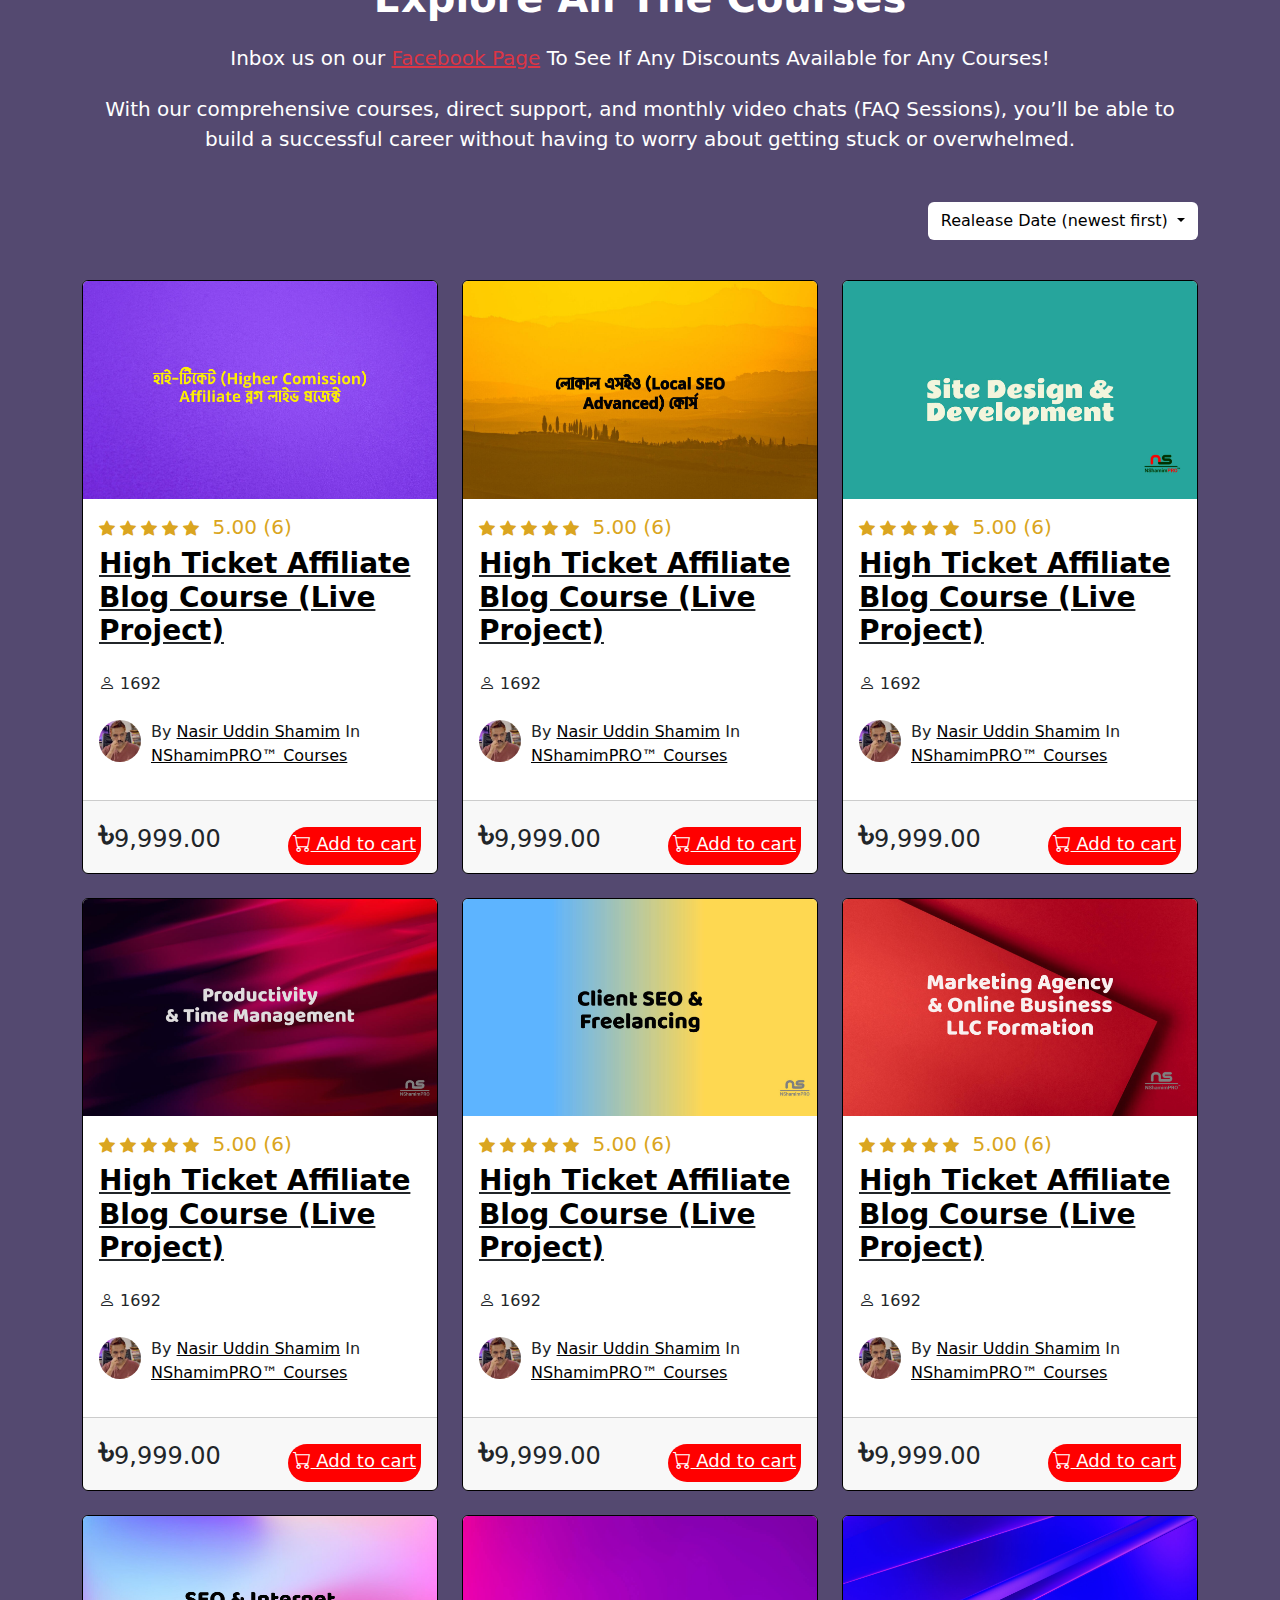
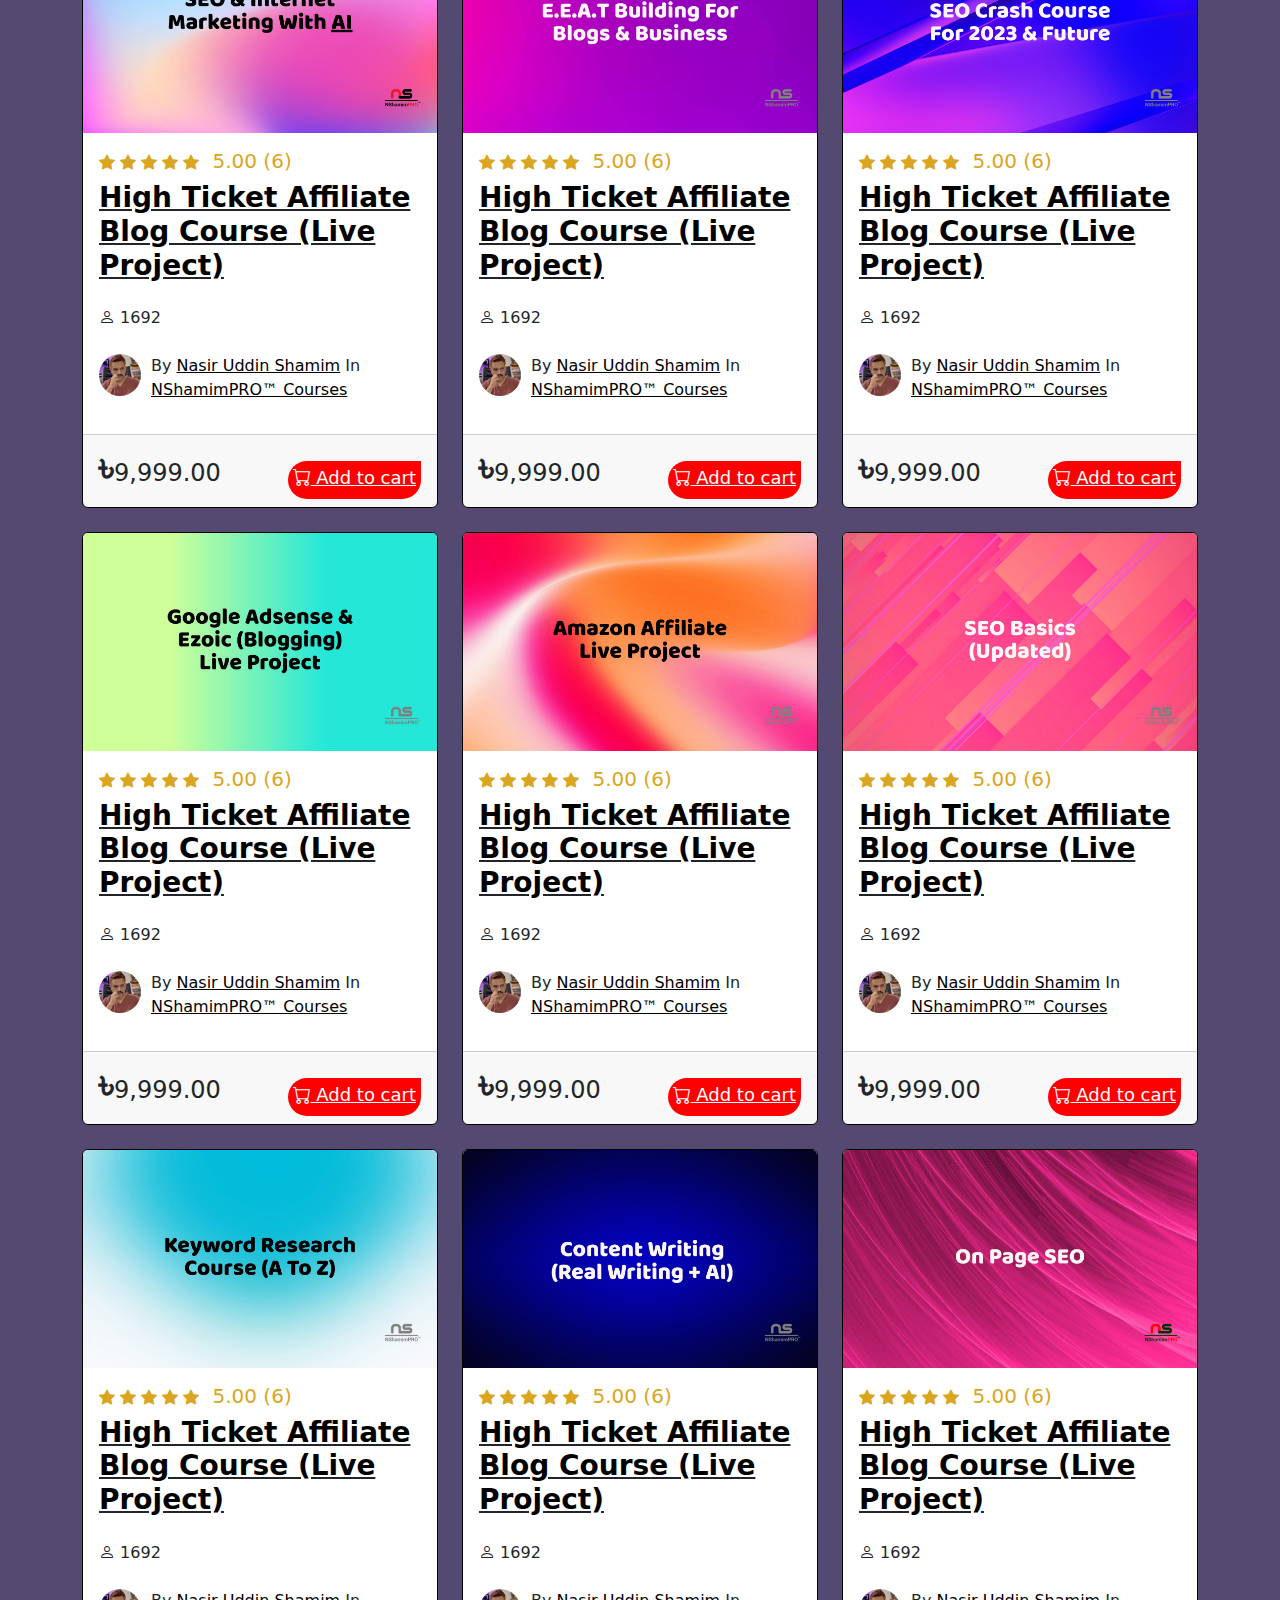
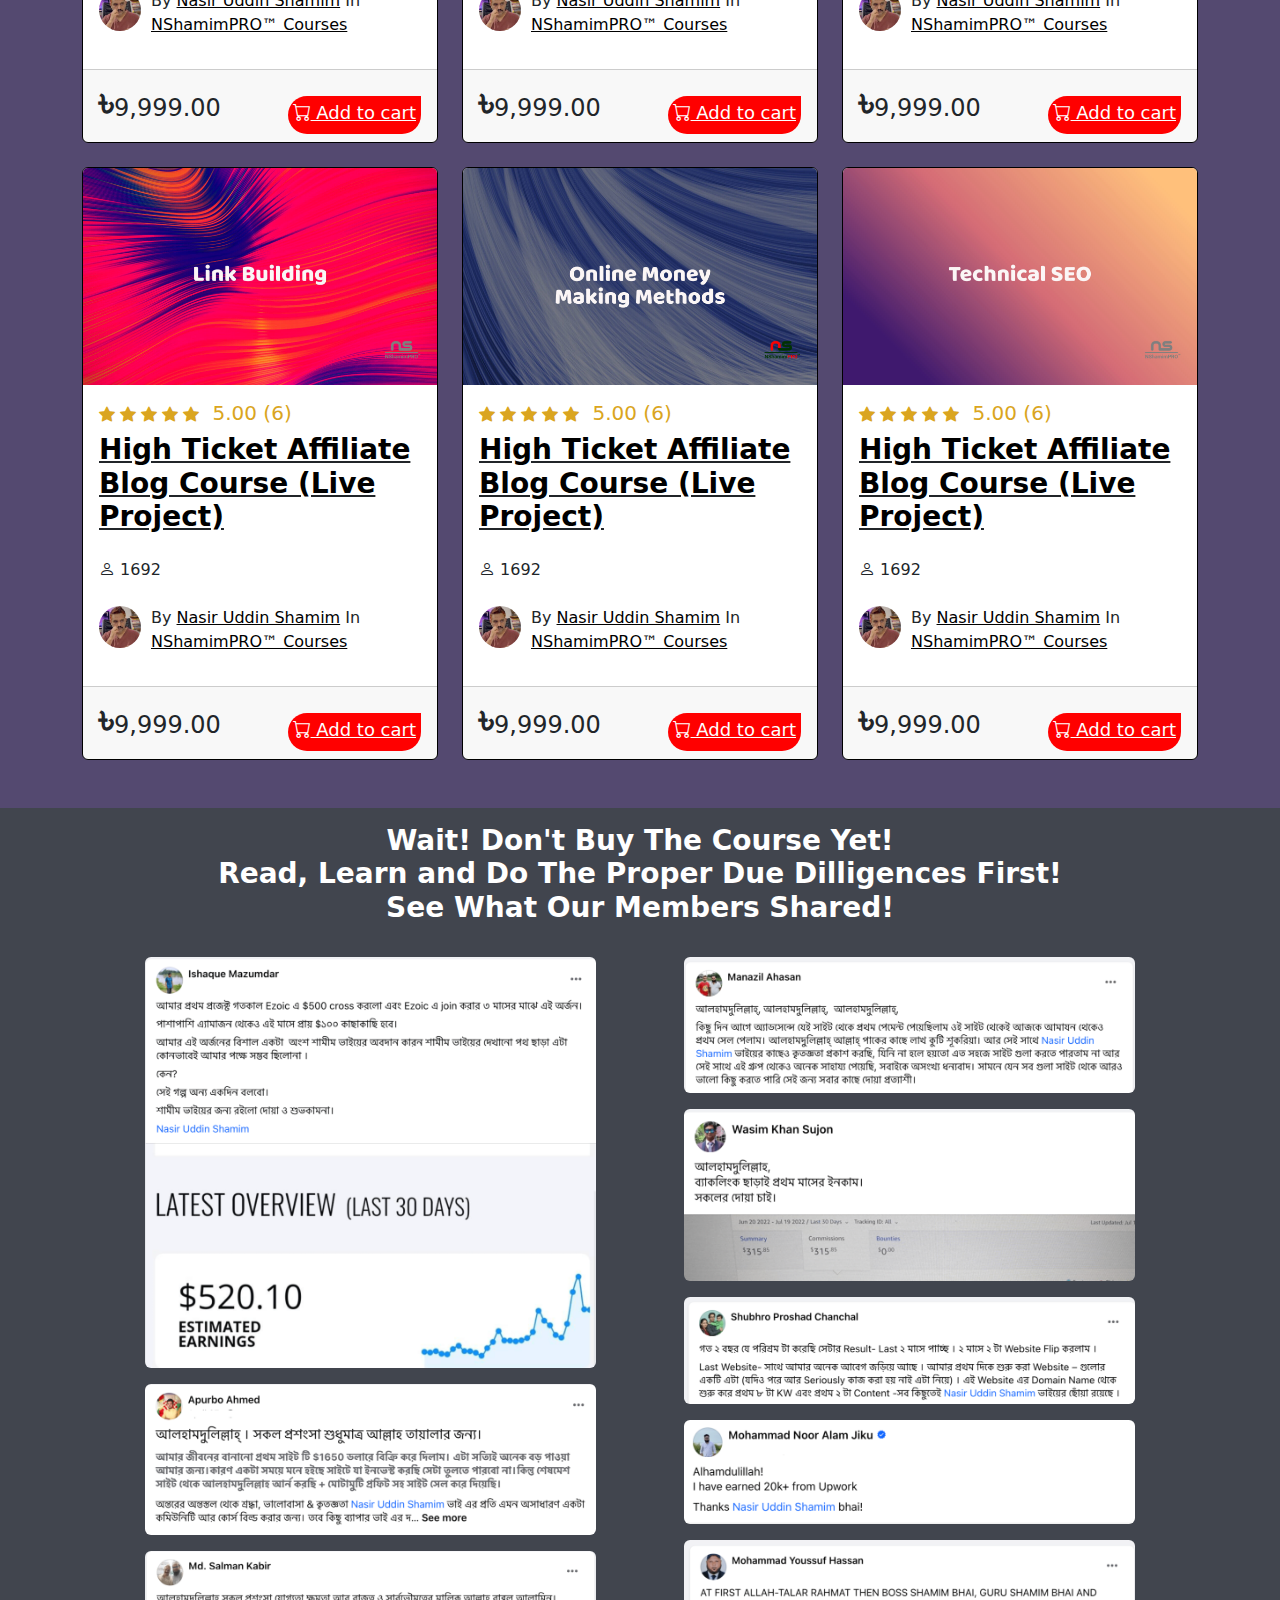
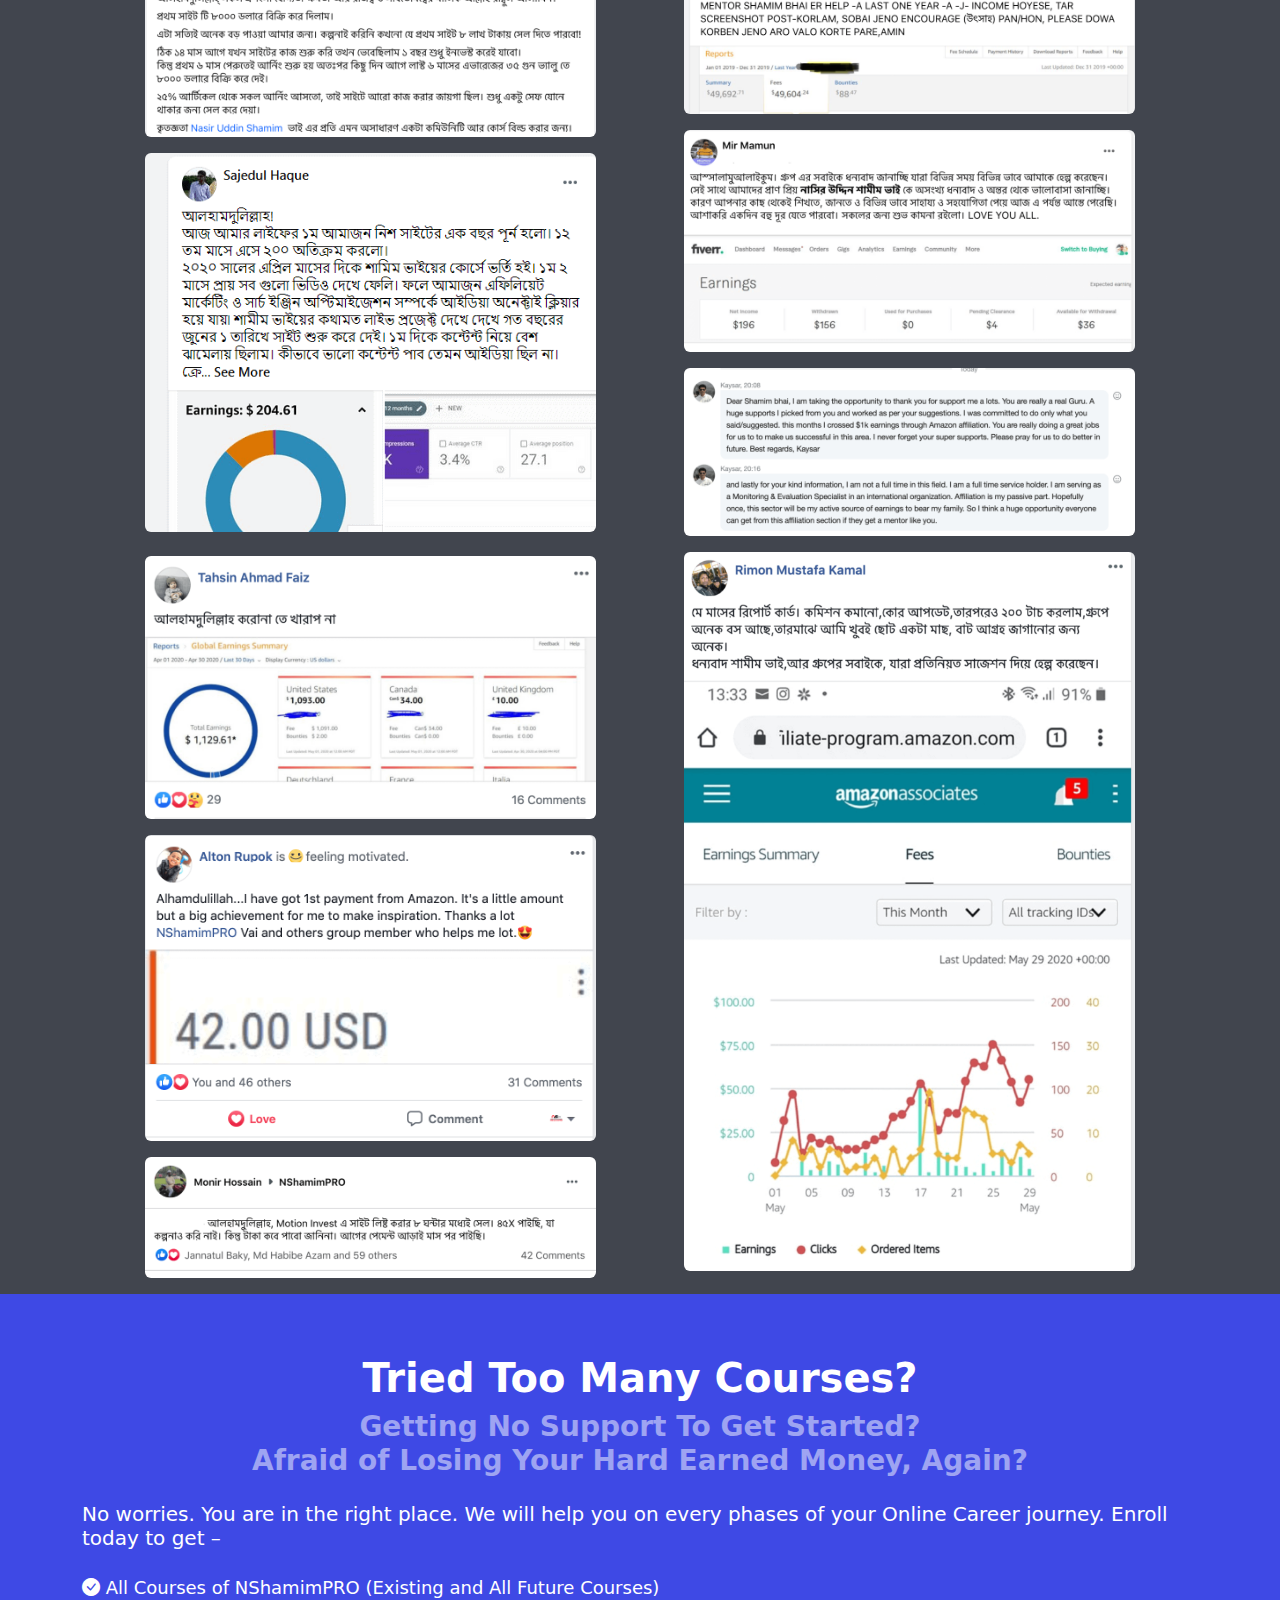
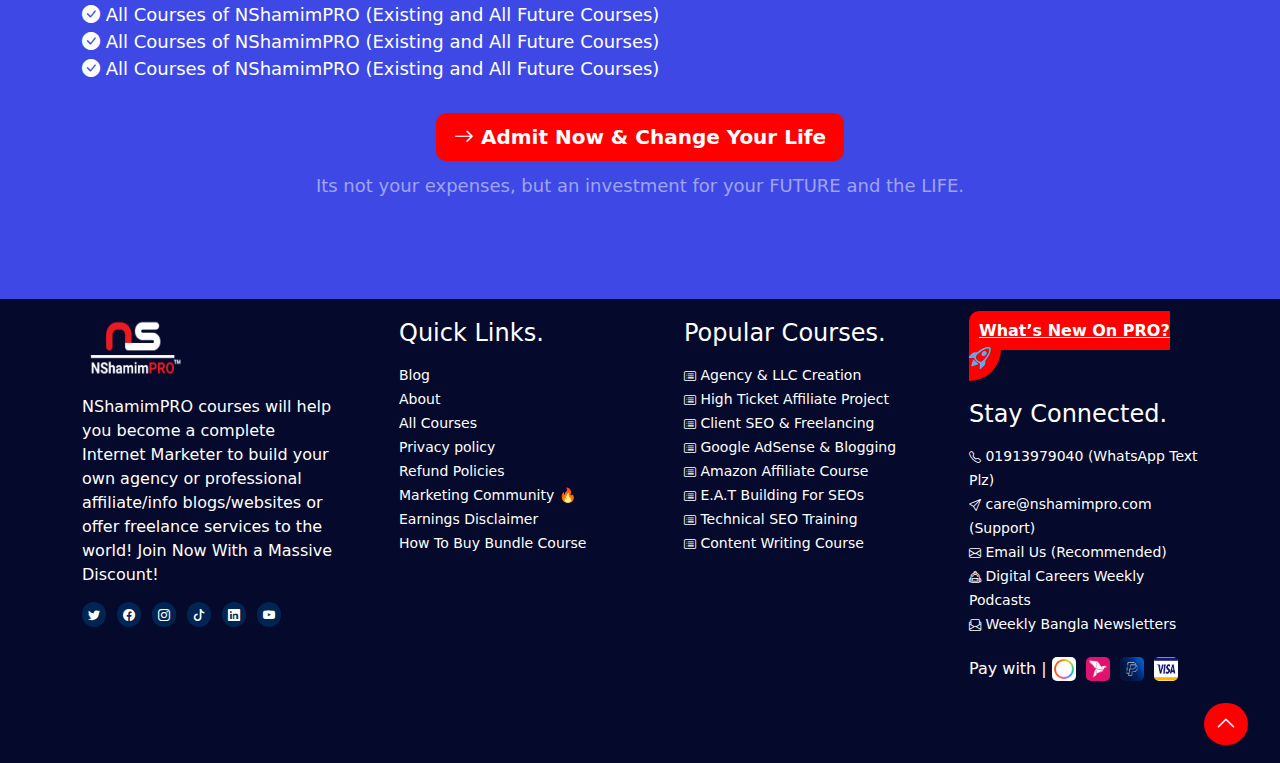
==== commit 06e7b27a: "docs option added" ====
--- a/index.html
+++ b/index.html
@@ -13,7 +13,6 @@
 
 <body>
     <main>
-
 
         <!-- header & hero section -->
         <section class="header-hero-section ol-xxl-8 px-4">
@@ -47,7 +46,7 @@
                                 <ul class="navbar-nav justify-content-end flex-grow-1 pe-12">
 
                                     <li class="nav-item nav-font">
-                                        <a class="nav-link active" aria-current="page" href="#"><i
+                                        <a class="nav-link active" aria-current="page" href="/index.html"><i
                                                 class="bi bi-house-door text-white"></i>
                                             Home</a>
                                     </li>
@@ -57,12 +56,12 @@
                                     </li>
 
                                     <li class="nav-item nav-font">
-                                        <a class="nav-link" href="#"><i class="bi bi-hand-thumbs-up text-white"></i>
+                                        <a class="nav-link" href="/docs.html"><i class="bi bi-hand-thumbs-up text-white"></i>
                                             Docs</a>
                                     </li>
 
                                     <li class="nav-item nav-font">
-                                        <a class="nav-link" href="#"><i class="bi bi-arrow-up-circle text-white"></i>
+                                        <a class="nav-link" href="/sucess-stories.html"><i class="bi bi-arrow-up-circle text-white"></i>
                                             Sucess</a>
                                     </li>
 
--- a/styles/style.css
+++ b/styles/style.css
@@ -1,3 +1,6 @@
+
+
+
 .header-hero-section {
     background-color: #3E49E5;
 }
@@ -15,10 +18,19 @@
 }
 
 .nav-font {
-    font-size: 20px;
+    font-size: 18px;
     font-weight: 600;
     margin-left: 16px;
 }
+
+/* nav ul li a{
+    padding-bottom: 10px;
+} */
+
+/* nav ul li:hover{
+    text-decoration: underline;
+    color: red;
+} */
 
 /* a to Z bundle section */
 .bg-image:hover {
@@ -65,7 +77,7 @@
     margin-right: 10px;
 }
 
-.card-footer a{
+.card-footer a {
     color: white;
     background-color: red;
     font-size: 18px;
@@ -207,4 +219,97 @@
 
 .scrool-btn a i {
     font-size: 20px;
+}
+
+
+/* sucess-stories option */
+.Sucess {
+    padding: 130px 0px;
+}
+
+.img-shadow img {
+    box-shadow: rgba(0, 0, 0, 0.07) 0px 1px 2px, rgba(0, 0, 0, 0.07) 0px 2px 4px, rgba(0, 0, 0, 0.07) 0px 4px 8px, rgba(0, 0, 0, 0.07) 0px 8px 16px, rgba(0, 0, 0, 0.07) 0px 16px 32px, rgba(0, 0, 0, 0.07) 0px 32px 64px;
+}
+
+/* docs-option */
+
+.docs{
+    display: grid;
+    grid-template-columns: repeat(3, 1fr);
+    column-gap: 20px;
+    row-gap: 20px;
+}
+
+@media (max-width: 768px) { 
+
+    .docs{
+        display: grid;
+        grid-template-columns: repeat(2, 1fr);
+        column-gap: 20px;
+    }
+    
+}
+
+@media (max-width: 576px) { 
+
+    .docs{
+        display: grid;
+        grid-template-columns: repeat(1, 1fr);
+        column-gap: 20px;
+    }
+
+    .drop-item{
+        display: block;
+        align-items: center;
+    }
+    
+}
+
+.docs-detail{
+    box-shadow: rgba(0, 0, 0, 0.1) 0px 10px 50px;
+    padding: 20px;
+    border-radius: 5px;
+    height: 450px;
+}
+
+.docs-detail h4 span, .docs-detail-3 h4 span, .docs-detail-4 h4 span{
+    color: #528EFD;
+}
+
+.docs-details{
+    row-gap: 50px;
+}
+
+.docs-detail-2{
+    height: 300px;
+}
+
+.docs-detail-3{
+    height: 180px;
+    padding: 20px;
+    box-shadow: rgba(0, 0, 0, 0.1) 0px 10px 50px;
+}
+
+.docs-detail-4{
+    margin-top: 40px;
+    height: 300px;
+    padding: 20px;
+    box-shadow: rgba(0, 0, 0, 0.1) 0px 10px 50px;
+}
+
+.docs-detail h6, .docs-detail-3 h6, .docs-detail-4 h6{
+    font-size: 20px;
+    background-color: #528EFD;
+    padding: 8px 15px;
+    border-radius: 50px;
+    text-align: center;
+}
+
+.docs-detail hr, .docs-detail-3 hr, .docs-detail-4 hr{
+    height: 20px;
+    color: #4686ed;
+}
+
+.docs-detail p{
+    font-size: 16px;
 }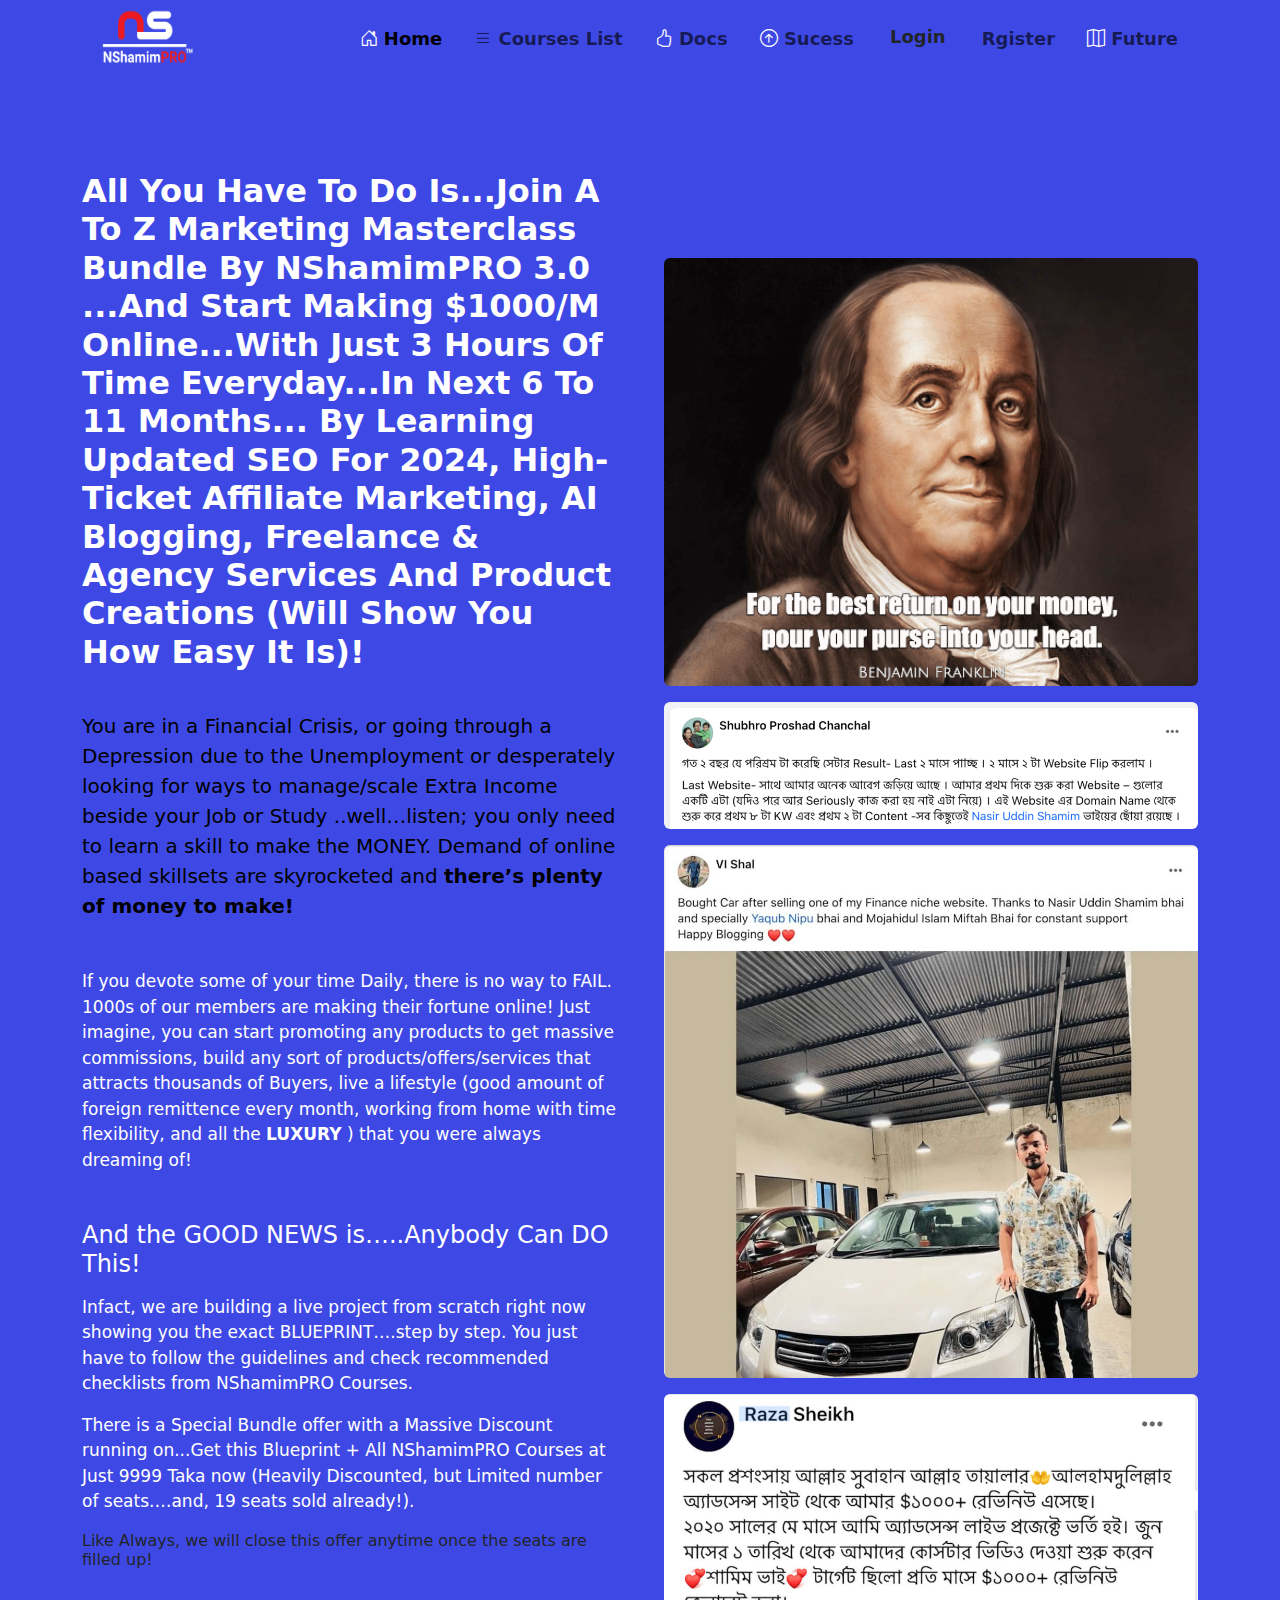
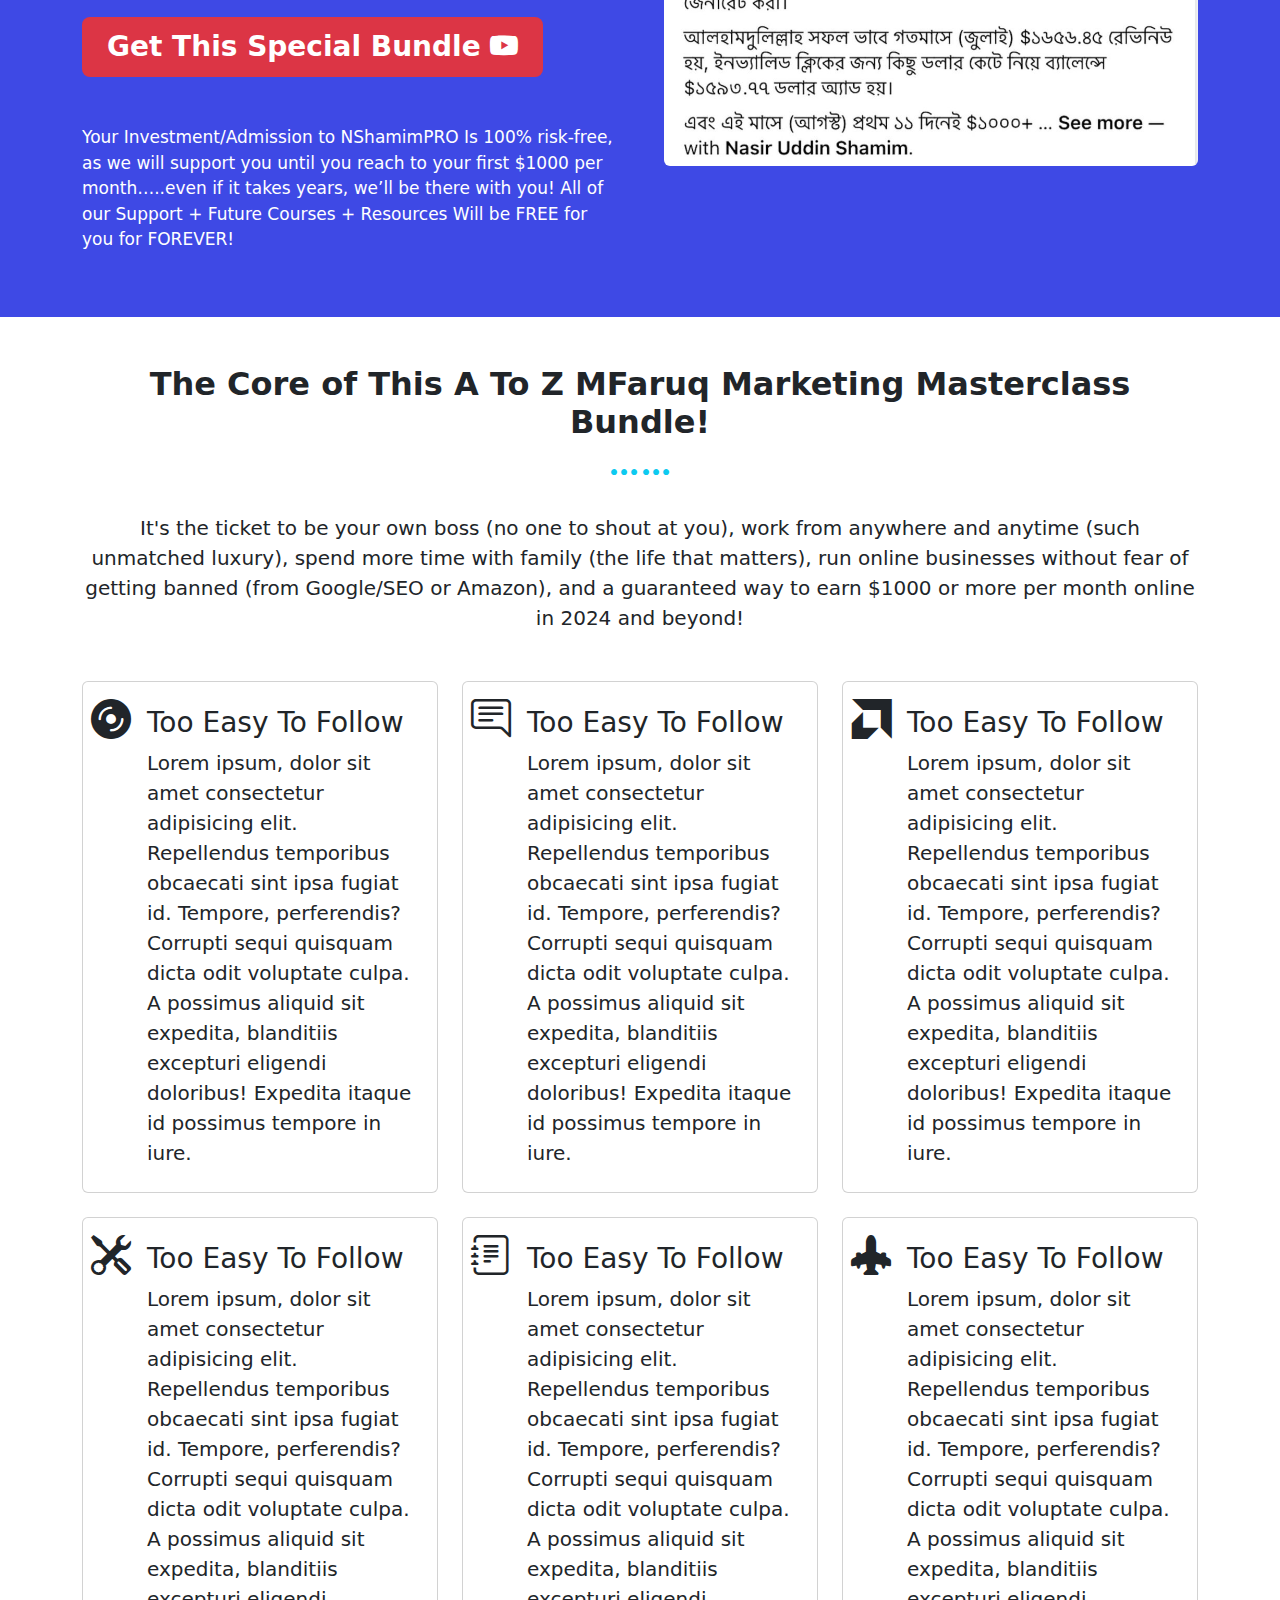
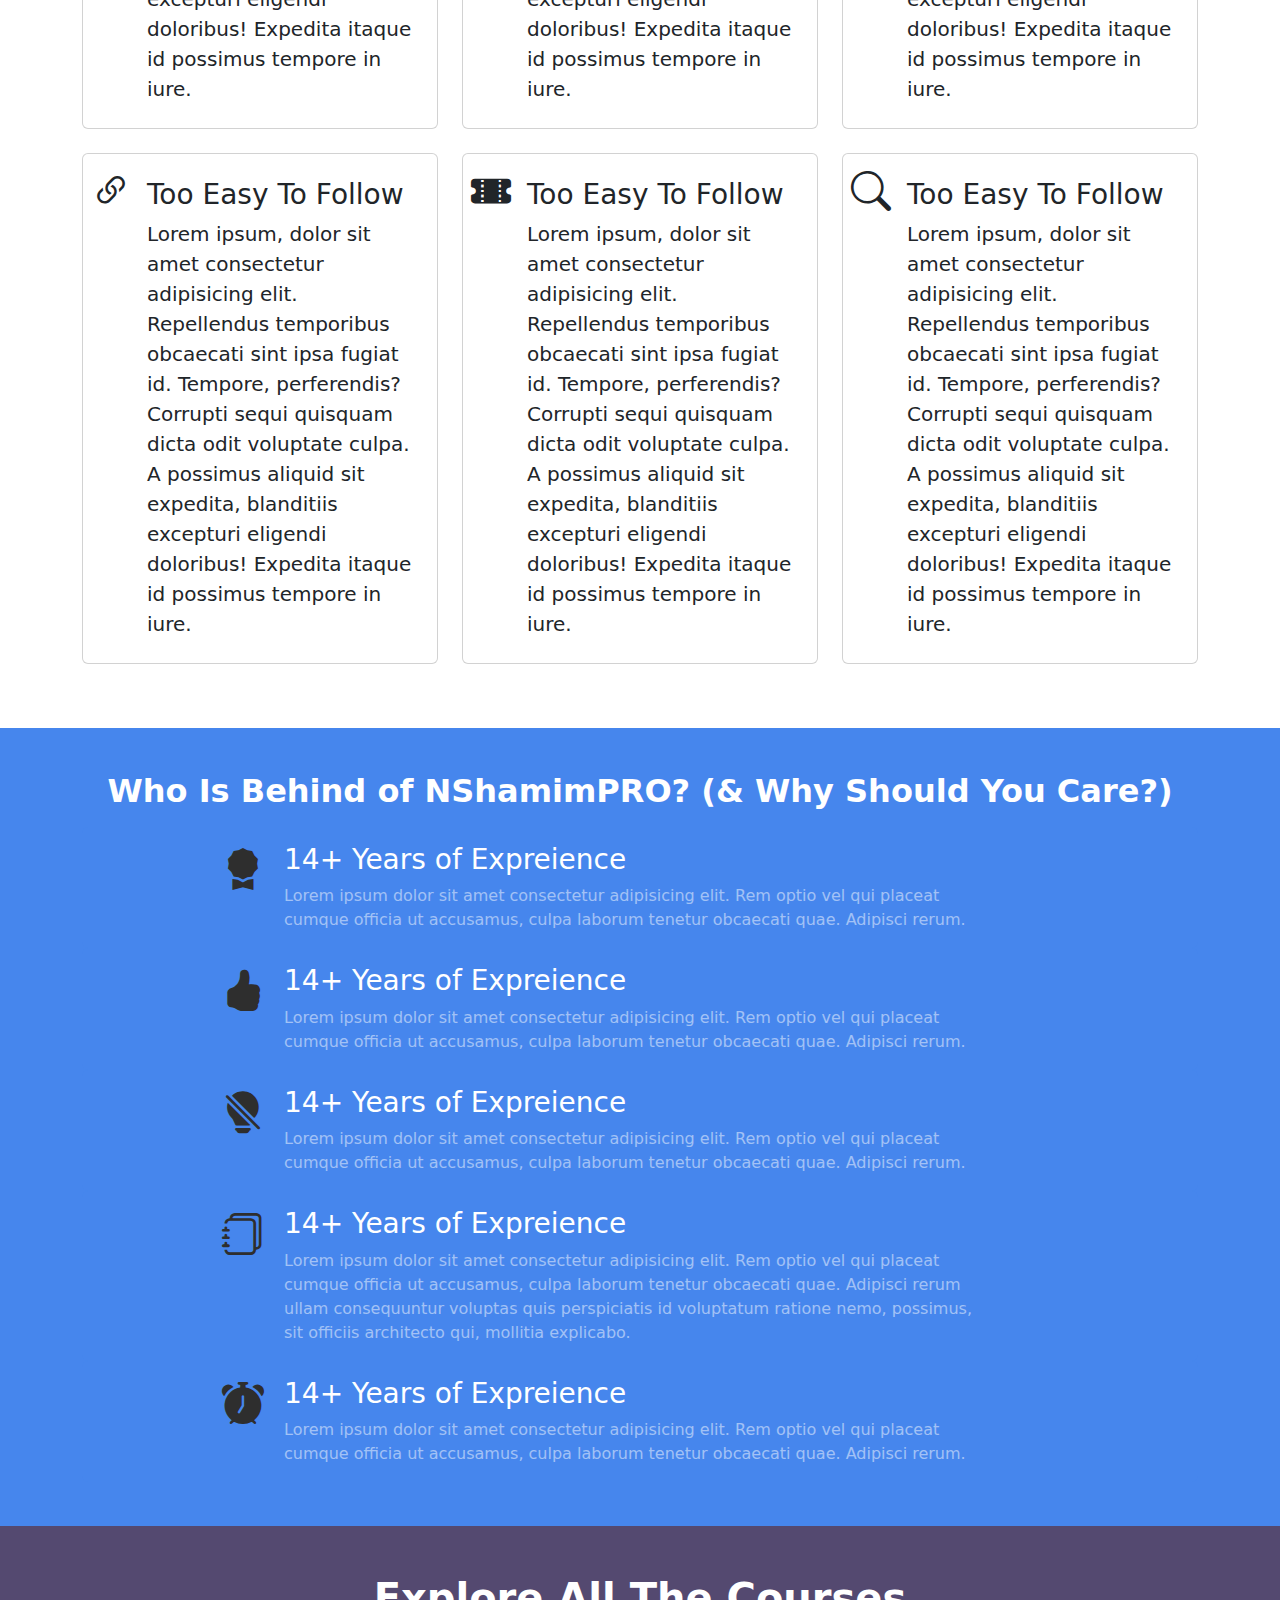
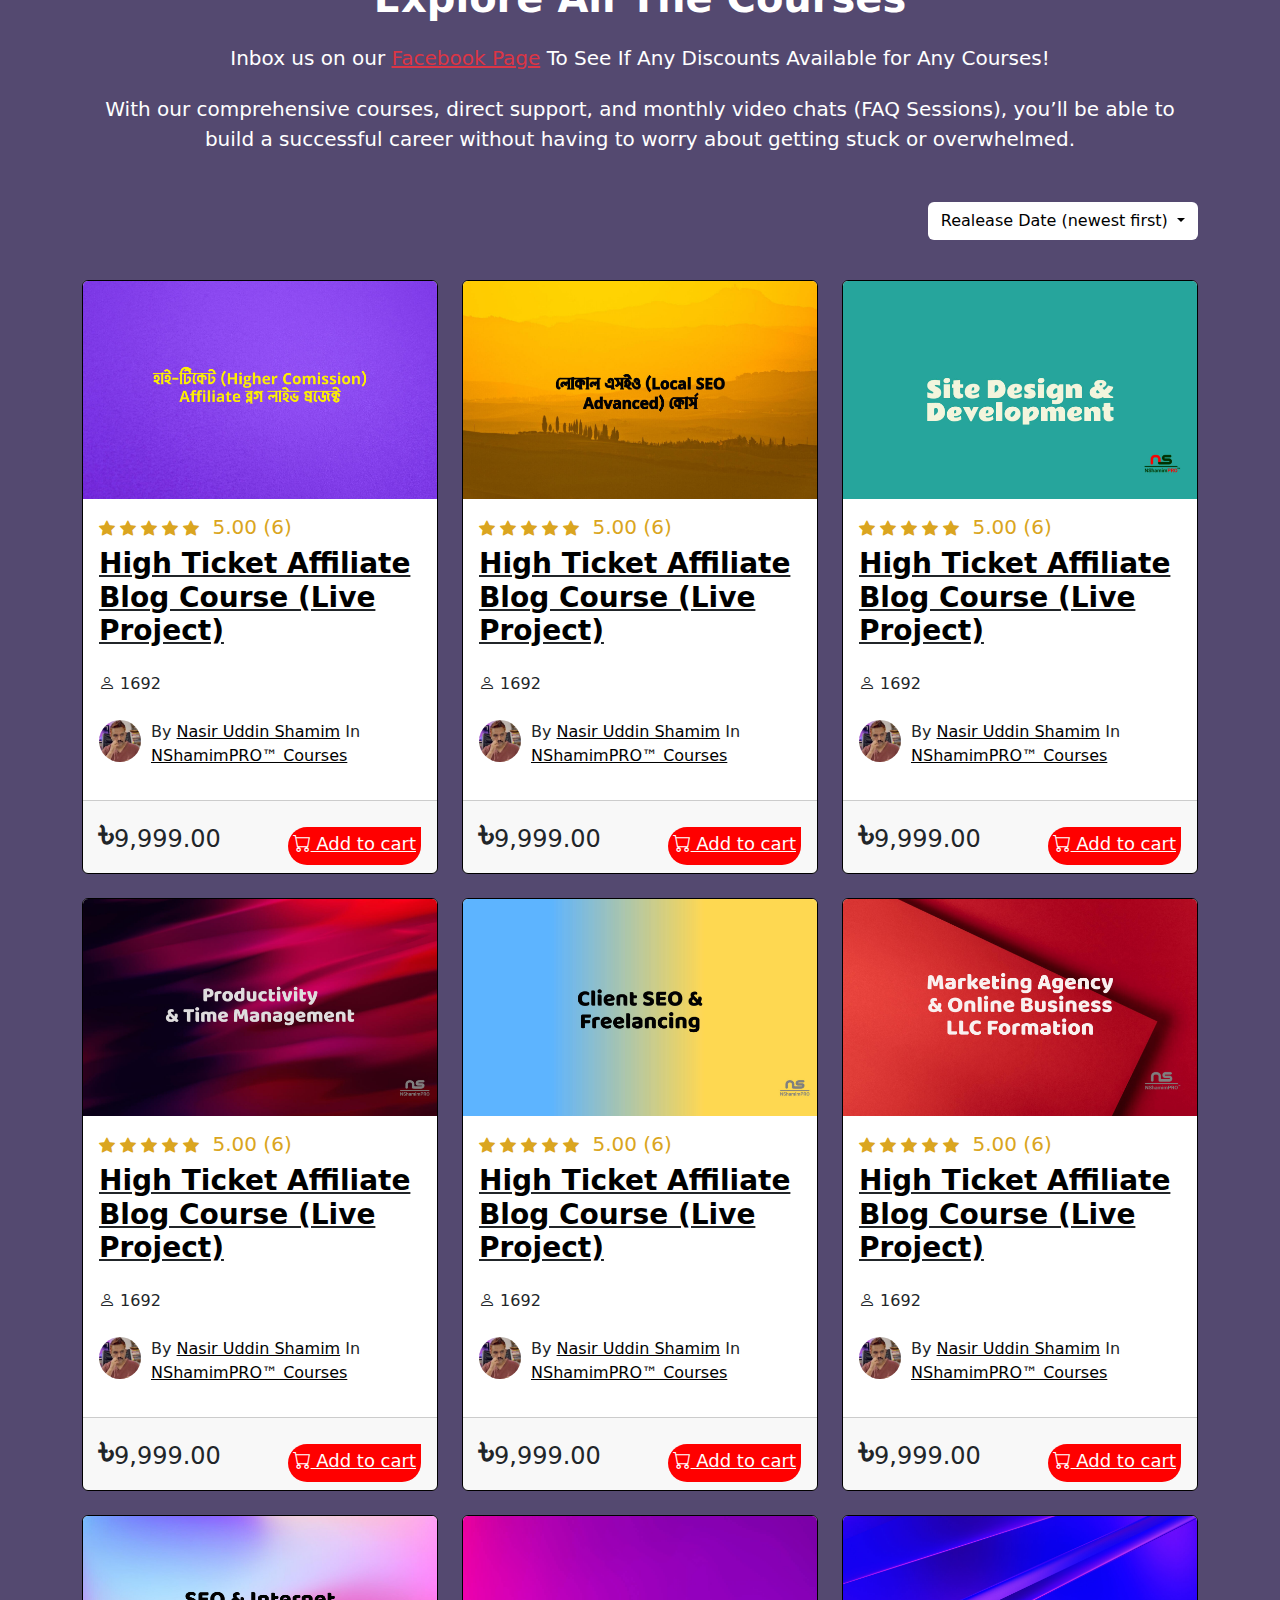
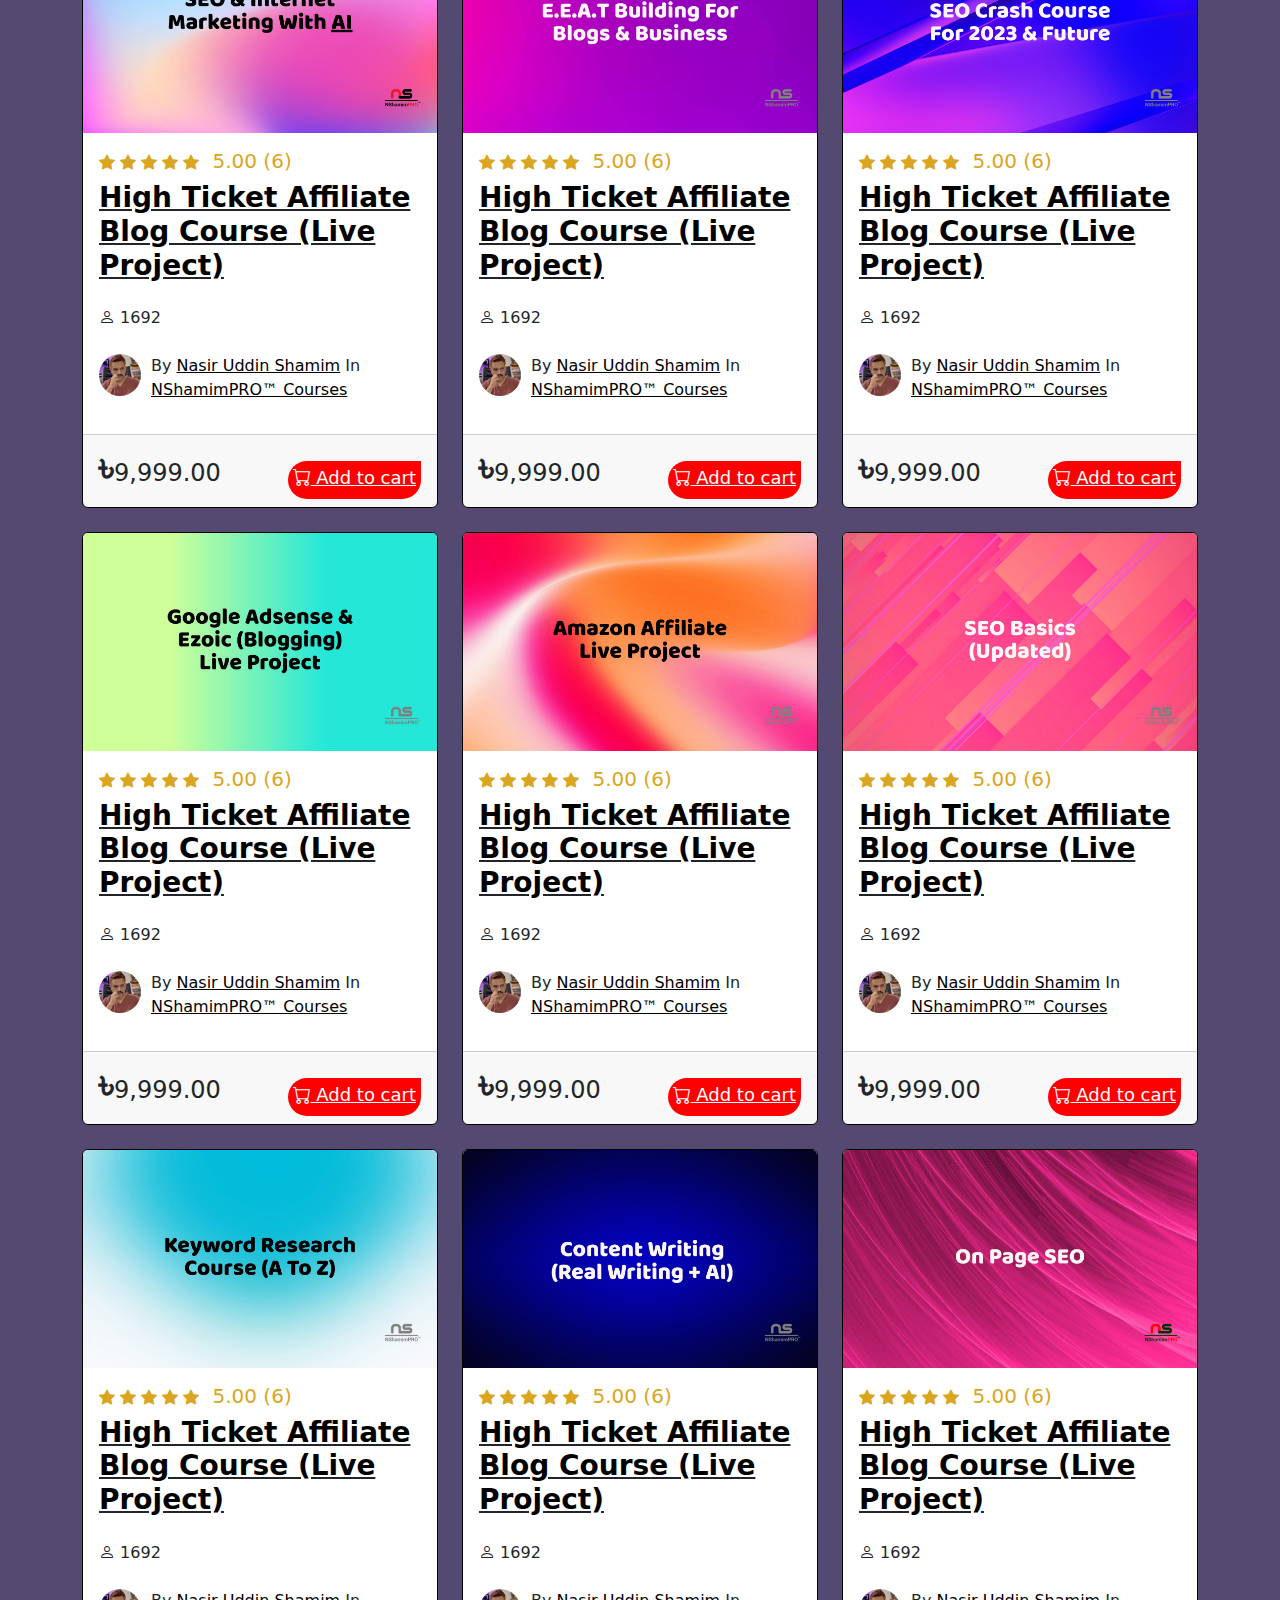
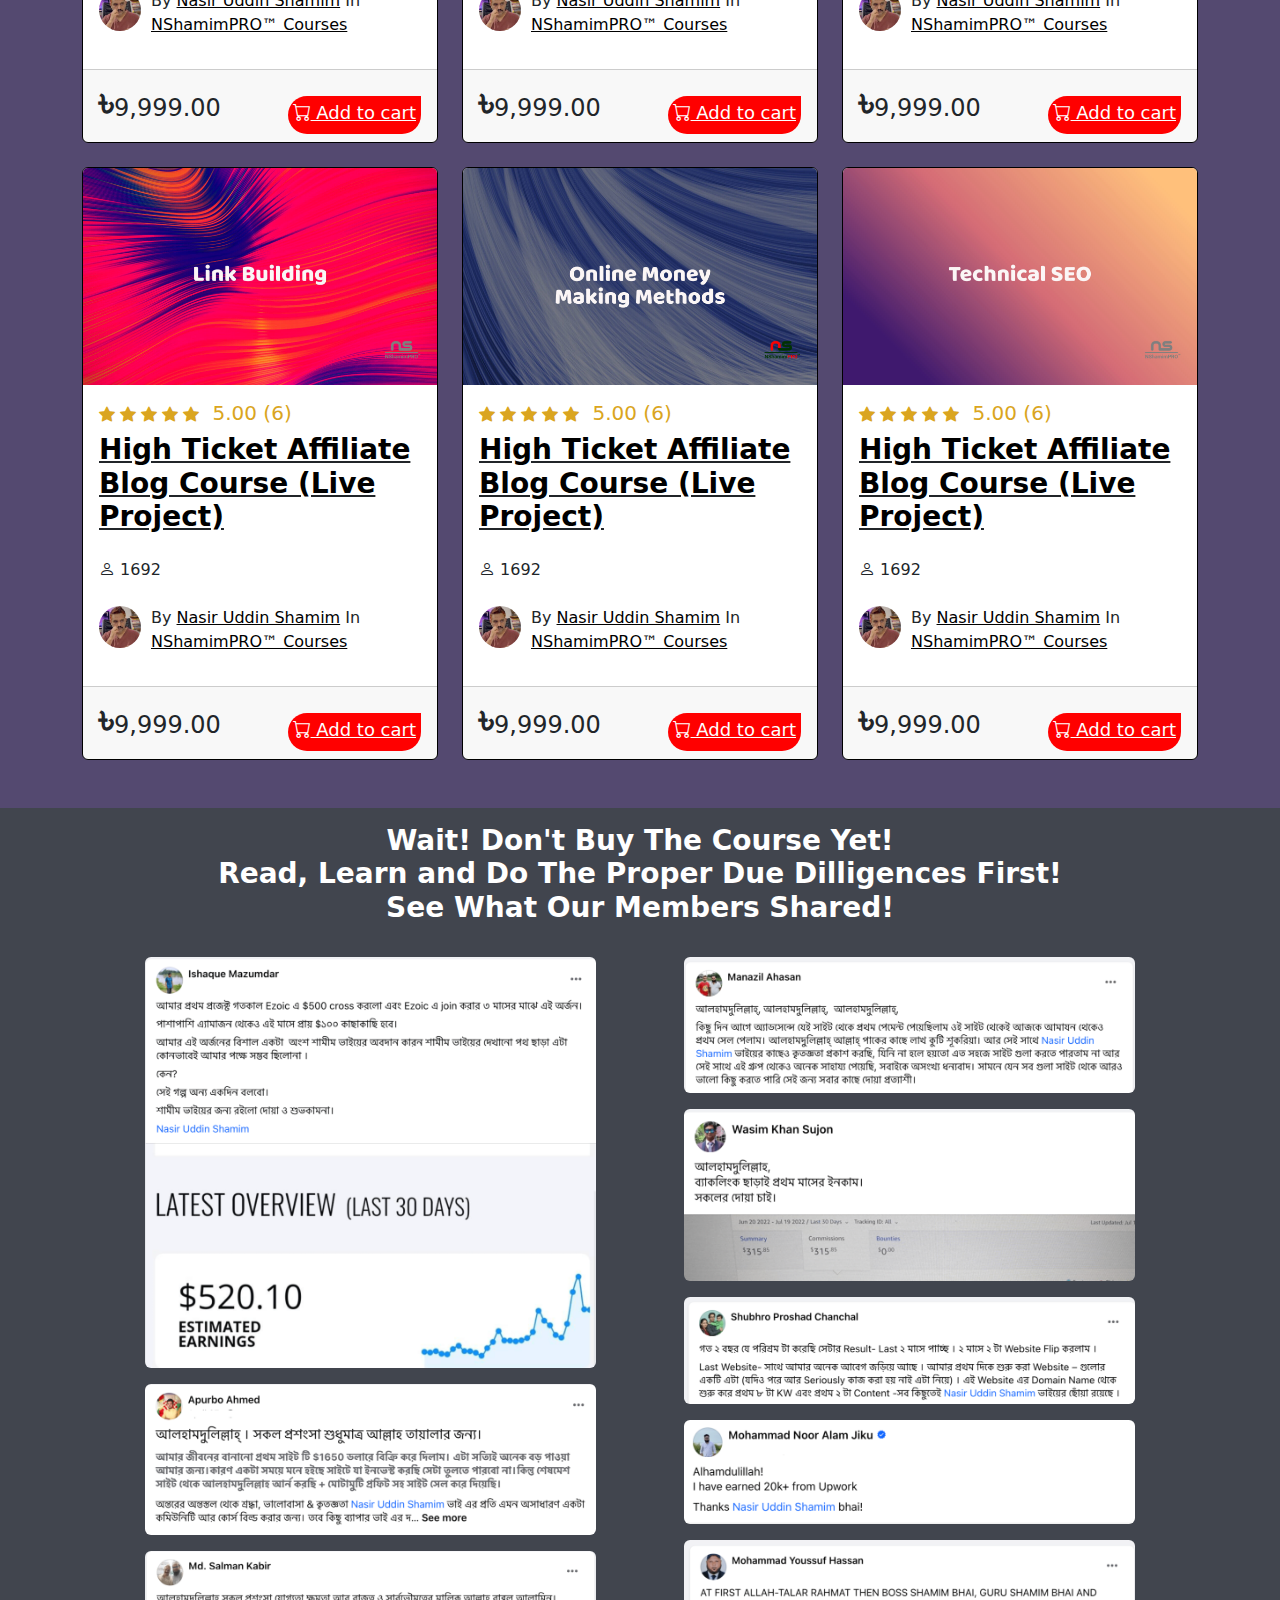
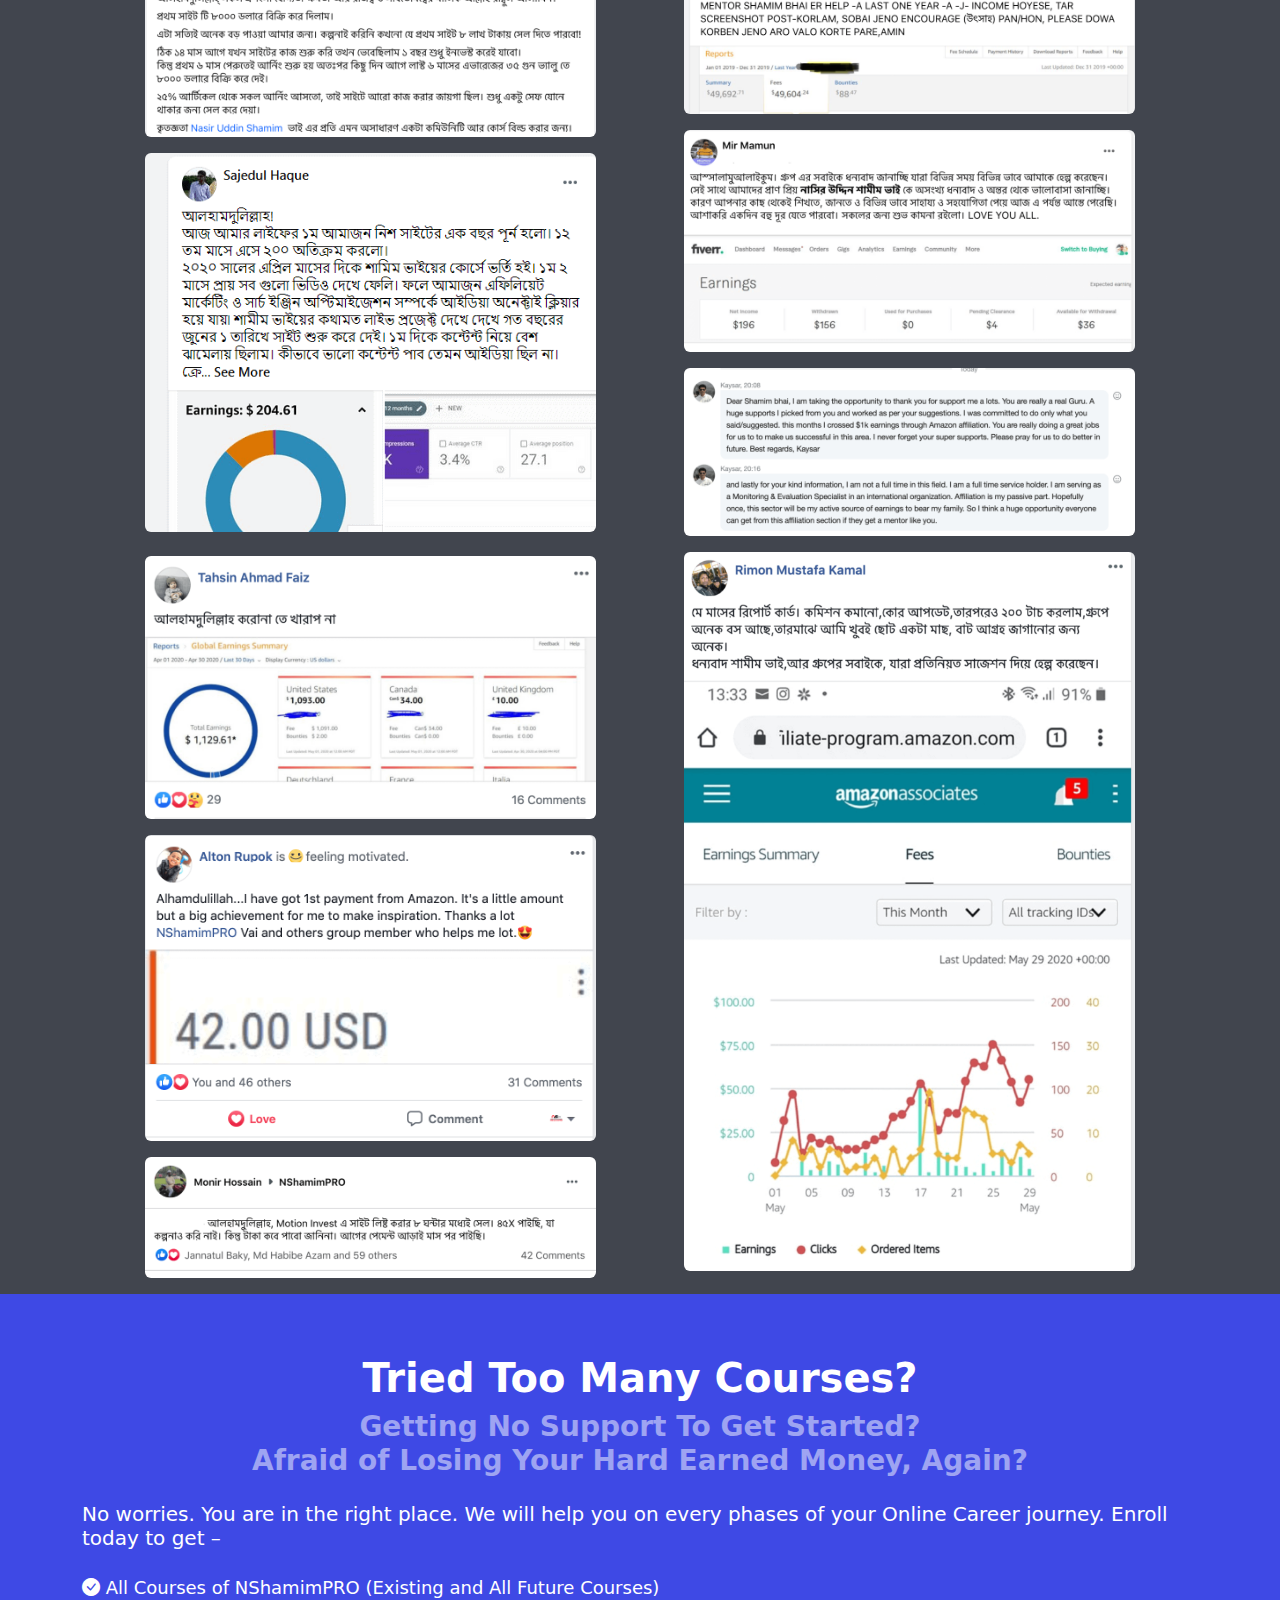
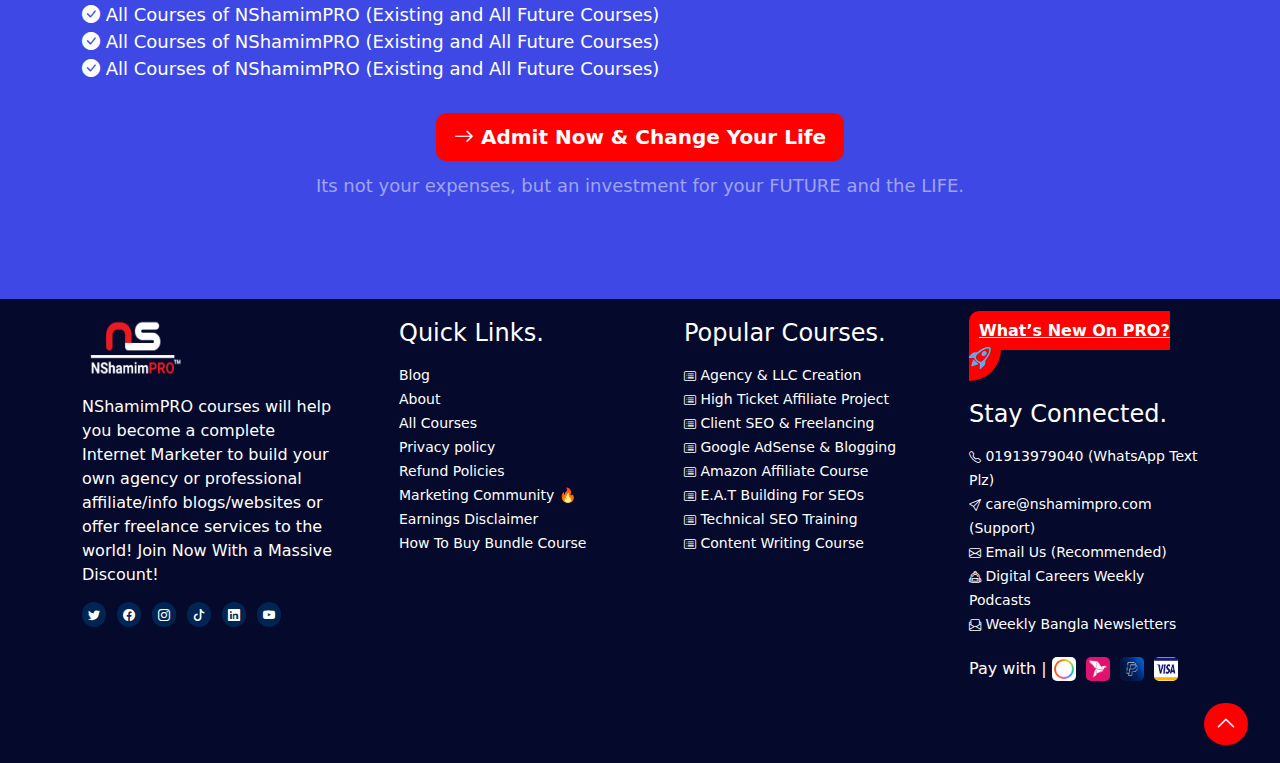
==== commit 7db67ce8: "log in added" ====
--- a/index.html
+++ b/index.html
@@ -56,21 +56,79 @@
                                     </li>
 
                                     <li class="nav-item nav-font">
-                                        <a class="nav-link" href="/docs.html"><i class="bi bi-hand-thumbs-up text-white"></i>
+                                        <a class="nav-link" href="/docs.html"><i
+                                                class="bi bi-hand-thumbs-up text-white"></i>
                                             Docs</a>
                                     </li>
 
                                     <li class="nav-item nav-font">
-                                        <a class="nav-link" href="/sucess-stories.html"><i class="bi bi-arrow-up-circle text-white"></i>
+                                        <a class="nav-link" href="/sucess-stories.html"><i
+                                                class="bi bi-arrow-up-circle text-white"></i>
                                             Sucess</a>
                                     </li>
 
+                                    <li class="nav-item">
+                                        <!-- <a class="nav-link" href="#">Login</a> -->
+                                        <button type="button" class="btn nav-font" style="border: 0;" data-bs-toggle="modal"
+                                            data-bs-target="#exampleModal">
+                                            Login
+                                        </button>
+                                        <!-- Modal -->
+                                        <div class="modal fade" id="exampleModal" tabindex="-1"
+                                            aria-labelledby="exampleModalLabel" aria-hidden="true">
+                                            <div class="modal-dialog">
+                                                <div class="modal-content text-black">
+                                                    <div class="log-in-modal">
+                                                        <div class="heading">Log In</div>
+                                                        <form class="form" action="">
+                                                            <input placeholder="E-mail" id="email" name="email"
+                                                                type="email" class="input" required="" />
+                                                            <input placeholder="Password" id="password" name="password"
+                                                                type="password" class="input" required="" />
+                                                            <span class="forgot-password"><a href="#">Forgot Password
+                                                                    ?</a></span>
+                                                            <input value="Log In" type="submit" class="login-button" />
+                                                        </form>
+                                                        <div class="social-account-container">
+                                                            <span class="title">Or Sign in with</span>
+                                                            <div class="social-accounts">
+                                                                <button class="social-button google">
+                                                                    <svg viewBox="0 0 488 512" height="1em"
+                                                                        xmlns="http://www.w3.org/2000/svg" class="svg">
+                                                                        <path
+                                                                            d="M488 261.8C488 403.3 391.1 504 248 504 110.8 504 0 393.2 0 256S110.8 8 248 8c66.8 0 123 24.5 166.3 64.9l-67.5 64.9C258.5 52.6 94.3 116.6 94.3 256c0 86.5 69.1 156.6 153.7 156.6 98.2 0 135-70.4 140.8-106.9H248v-85.3h236.1c2.3 12.7 3.9 24.9 3.9 41.4z">
+                                                                        </path>
+                                                                    </svg>
+                                                                </button>
+                                                                <button class="social-button apple">
+                                                                    <svg viewBox="0 0 384 512" height="1em"
+                                                                        xmlns="http://www.w3.org/2000/svg" class="svg">
+                                                                        <path
+                                                                            d="M318.7 268.7c-.2-36.7 16.4-64.4 50-84.8-18.8-26.9-47.2-41.7-84.7-44.6-35.5-2.8-74.3 20.7-88.5 20.7-15 0-49.4-19.7-76.4-19.7C63.3 141.2 4 184.8 4 273.5q0 39.3 14.4 81.2c12.8 36.7 59 126.7 107.2 125.2 25.2-.6 43-17.9 75.8-17.9 31.8 0 48.3 17.9 76.4 17.9 48.6-.7 90.4-82.5 102.6-119.3-65.2-30.7-61.7-90-61.7-91.9zm-56.6-164.2c27.3-32.4 24.8-61.9 24-72.5-24.1 1.4-52 16.4-67.9 34.9-17.5 19.8-27.8 44.3-25.6 71.9 26.1 2 49.9-11.4 69.5-34.3z">
+                                                                        </path>
+                                                                    </svg>
+                                                                </button>
+                                                                <button class="social-button twitter">
+                                                                    <svg viewBox="0 0 512 512" height="1em"
+                                                                        xmlns="http://www.w3.org/2000/svg" class="svg">
+                                                                        <path
+                                                                            d="M389.2 48h70.6L305.6 224.2 487 464H345L233.7 318.6 106.5 464H35.8L200.7 275.5 26.8 48H172.4L272.9 180.9 389.2 48zM364.4 421.8h39.1L151.1 88h-42L364.4 421.8z">
+                                                                        </path>
+                                                                    </svg>
+                                                                </button>
+                                                            </div>
+                                                        </div>
+                                                        <span class="agreement"><a href="#">Learn user licence
+                                                                agreement</a></span>
+                                                    </div>
+
+                                                </div>
+                                            </div>
+                                        </div>
+                                    </li>
+
                                     <li class="nav-item nav-font">
-                                        <a class="nav-link" href="#">Login</a>
-                                    </li>
-
-                                    <li class="nav-item nav-font">
-                                        <a class="nav-link" href="#">Register</a>
+                                        <a class="nav-link" href="#">Rgister</a>
                                     </li>
 
                                     <li class="nav-item nav-font">
@@ -520,11 +578,13 @@
                                     <i class="bi bi-star-fill"></i>
                                     <span class="fs-5 m-2">5.00 (6)</span>
                                 </h6>
-                                <h3 class="card-title fw-bold"><a href="#" class="link-underline-dark text-black">High Ticket Affiliate Blog Course (Live Project)</a></h3>
-                                <p class="card-text mt-4 mb-4"><i class="bi bi-person"></i> 1692</p>
-                                <div class="d-flex img">
-                                    <img src="/images/Nasir-Uddin-Shamim-150x150.jpeg" alt="">
-                                    <p>By <a class="text-black" href="#">Nasir Uddin Shamim</a> In <a class="text-black" href="#">NShamimPRO™ Courses</a></p>
+                                <h3 class="card-title fw-bold"><a href="#" class="link-underline-dark text-black">High
+                                        Ticket Affiliate Blog Course (Live Project)</a></h3>
+                                <p class="card-text mt-4 mb-4"><i class="bi bi-person"></i> 1692</p>
+                                <div class="d-flex img">
+                                    <img src="/images/Nasir-Uddin-Shamim-150x150.jpeg" alt="">
+                                    <p>By <a class="text-black" href="#">Nasir Uddin Shamim</a> In <a class="text-black"
+                                            href="#">NShamimPRO™ Courses</a></p>
                                 </div>
                             </div>
                             <div class="card-footer d-flex justify-content-between">
@@ -546,11 +606,13 @@
                                     <i class="bi bi-star-fill"></i>
                                     <span class="fs-5 m-2">5.00 (6)</span>
                                 </h6>
-                                <h3 class="card-title fw-bold"><a href="#" class="link-underline-dark text-black">High Ticket Affiliate Blog Course (Live Project)</a></h3>
-                                <p class="card-text mt-4 mb-4"><i class="bi bi-person"></i> 1692</p>
-                                <div class="d-flex img">
-                                    <img src="/images/Nasir-Uddin-Shamim-150x150.jpeg" alt="">
-                                    <p>By <a class="text-black" href="#">Nasir Uddin Shamim</a> In <a class="text-black" href="#">NShamimPRO™ Courses</a></p>
+                                <h3 class="card-title fw-bold"><a href="#" class="link-underline-dark text-black">High
+                                        Ticket Affiliate Blog Course (Live Project)</a></h3>
+                                <p class="card-text mt-4 mb-4"><i class="bi bi-person"></i> 1692</p>
+                                <div class="d-flex img">
+                                    <img src="/images/Nasir-Uddin-Shamim-150x150.jpeg" alt="">
+                                    <p>By <a class="text-black" href="#">Nasir Uddin Shamim</a> In <a class="text-black"
+                                            href="#">NShamimPRO™ Courses</a></p>
                                 </div>
                             </div>
                             <div class="card-footer d-flex justify-content-between">
@@ -572,141 +634,158 @@
                                     <i class="bi bi-star-fill"></i>
                                     <span class="fs-5 m-2">5.00 (6)</span>
                                 </h6>
-                                <h3 class="card-title fw-bold"><a href="#" class="link-underline-dark text-black">High Ticket Affiliate Blog Course (Live Project)</a></h3>
-                                <p class="card-text mt-4 mb-4"><i class="bi bi-person"></i> 1692</p>
-                                <div class="d-flex img">
-                                    <img src="/images/Nasir-Uddin-Shamim-150x150.jpeg" alt="">
-                                    <p>By <a class="text-black" href="#">Nasir Uddin Shamim</a> In <a class="text-black" href="#">NShamimPRO™ Courses</a></p>
-                                </div>
-                            </div>
-                            <div class="card-footer d-flex justify-content-between">
-                                <h4><span class="fw-bold fs-1">৳</span>9,999.00</h4>
-                                <a href="#"><i class="bi bi-cart"></i> Add to cart</a>
-                            </div>
-                        </div>
-                    </div>
-
-                    <div class="col">
-                        <div class="card border border-black h-100">
-                            <img src="/images/productivity-and-time-management-course-bangla-1.jpeg" class="card-img-top" alt="...">
-                            <div class="card-body">
-                                <h6>
-                                    <i class="bi bi-star-fill"></i>
-                                    <i class="bi bi-star-fill"></i>
-                                    <i class="bi bi-star-fill"></i>
-                                    <i class="bi bi-star-fill"></i>
-                                    <i class="bi bi-star-fill"></i>
-                                    <span class="fs-5 m-2">5.00 (6)</span>
-                                </h6>
-                                <h3 class="card-title fw-bold"><a href="#" class="link-underline-dark text-black">High Ticket Affiliate Blog Course (Live Project)</a></h3>
-                                <p class="card-text mt-4 mb-4"><i class="bi bi-person"></i> 1692</p>
-                                <div class="d-flex img">
-                                    <img src="/images/Nasir-Uddin-Shamim-150x150.jpeg" alt="">
-                                    <p>By <a class="text-black" href="#">Nasir Uddin Shamim</a> In <a class="text-black" href="#">NShamimPRO™ Courses</a></p>
-                                </div>
-                            </div>
-                            <div class="card-footer d-flex justify-content-between">
-                                <h4><span class="fw-bold fs-1">৳</span>9,999.00</h4>
-                                <a href="#"><i class="bi bi-cart"></i> Add to cart</a>
-                            </div>
-                        </div>
-                    </div>
-
-                    <div class="col">
-                        <div class="card border border-black h-100">
-                            <img src="/images/Client-SEO-and-Freelancing-Course-in-Bangladesh.jpeg" class="card-img-top" alt="...">
-                            <div class="card-body">
-                                <h6>
-                                    <i class="bi bi-star-fill"></i>
-                                    <i class="bi bi-star-fill"></i>
-                                    <i class="bi bi-star-fill"></i>
-                                    <i class="bi bi-star-fill"></i>
-                                    <i class="bi bi-star-fill"></i>
-                                    <span class="fs-5 m-2">5.00 (6)</span>
-                                </h6>
-                                <h3 class="card-title fw-bold"><a href="#" class="link-underline-dark text-black">High Ticket Affiliate Blog Course (Live Project)</a></h3>
-                                <p class="card-text mt-4 mb-4"><i class="bi bi-person"></i> 1692</p>
-                                <div class="d-flex img">
-                                    <img src="/images/Nasir-Uddin-Shamim-150x150.jpeg" alt="">
-                                    <p>By <a class="text-black" href="#">Nasir Uddin Shamim</a> In <a class="text-black" href="#">NShamimPRO™ Courses</a></p>
-                                </div>
-                            </div>
-                            <div class="card-footer d-flex justify-content-between">
-                                <h4><span class="fw-bold fs-1">৳</span>9,999.00</h4>
-                                <a href="#"><i class="bi bi-cart"></i> Add to cart</a>
-                            </div>
-                        </div>
-                    </div>
-
-                    <div class="col">
-                        <div class="card border border-black h-100">
-                            <img src="/images/create-marketing-agency-online-and-LLC-from-Bangladesh-course.jpeg" class="card-img-top" alt="...">
-                            <div class="card-body">
-                                <h6>
-                                    <i class="bi bi-star-fill"></i>
-                                    <i class="bi bi-star-fill"></i>
-                                    <i class="bi bi-star-fill"></i>
-                                    <i class="bi bi-star-fill"></i>
-                                    <i class="bi bi-star-fill"></i>
-                                    <span class="fs-5 m-2">5.00 (6)</span>
-                                </h6>
-                                <h3 class="card-title fw-bold"><a href="#" class="link-underline-dark text-black">High Ticket Affiliate Blog Course (Live Project)</a></h3>
-                                <p class="card-text mt-4 mb-4"><i class="bi bi-person"></i> 1692</p>
-                                <div class="d-flex img">
-                                    <img src="/images/Nasir-Uddin-Shamim-150x150.jpeg" alt="">
-                                    <p>By <a class="text-black" href="#">Nasir Uddin Shamim</a> In <a class="text-black" href="#">NShamimPRO™ Courses</a></p>
-                                </div>
-                            </div>
-                            <div class="card-footer d-flex justify-content-between">
-                                <h4><span class="fw-bold fs-1">৳</span>9,999.00</h4>
-                                <a href="#"><i class="bi bi-cart"></i> Add to cart</a>
-                            </div>
-                        </div>
-                    </div>
-                    
-                    <div class="col">
-                        <div class="card border border-black h-100">
-                            <img src="/images/SEO-with-AI-Internet-Marketing-With-AI-Couse-Bangla.jpeg" class="card-img-top" alt="...">
-                            <div class="card-body">
-                                <h6>
-                                    <i class="bi bi-star-fill"></i>
-                                    <i class="bi bi-star-fill"></i>
-                                    <i class="bi bi-star-fill"></i>
-                                    <i class="bi bi-star-fill"></i>
-                                    <i class="bi bi-star-fill"></i>
-                                    <span class="fs-5 m-2">5.00 (6)</span>
-                                </h6>
-                                <h3 class="card-title fw-bold"><a href="#" class="link-underline-dark text-black">High Ticket Affiliate Blog Course (Live Project)</a></h3>
-                                <p class="card-text mt-4 mb-4"><i class="bi bi-person"></i> 1692</p>
-                                <div class="d-flex img">
-                                    <img src="/images/Nasir-Uddin-Shamim-150x150.jpeg" alt="">
-                                    <p>By <a class="text-black" href="#">Nasir Uddin Shamim</a> In <a class="text-black" href="#">NShamimPRO™ Courses</a></p>
-                                </div>
-                            </div>
-                            <div class="card-footer d-flex justify-content-between">
-                                <h4><span class="fw-bold fs-1">৳</span>9,999.00</h4>
-                                <a href="#"><i class="bi bi-cart"></i> Add to cart</a>
-                            </div>
-                        </div>
-                    </div>
-
-                    <div class="col">
-                        <div class="card border border-black h-100">
-                            <img src="/images/EEAT-Building-for-Blog-Courses-in-Bangladesh.jpeg" class="card-img-top" alt="...">
-                            <div class="card-body">
-                                <h6>
-                                    <i class="bi bi-star-fill"></i>
-                                    <i class="bi bi-star-fill"></i>
-                                    <i class="bi bi-star-fill"></i>
-                                    <i class="bi bi-star-fill"></i>
-                                    <i class="bi bi-star-fill"></i>
-                                    <span class="fs-5 m-2">5.00 (6)</span>
-                                </h6>
-                                <h3 class="card-title fw-bold"><a href="#" class="link-underline-dark text-black">High Ticket Affiliate Blog Course (Live Project)</a></h3>
-                                <p class="card-text mt-4 mb-4"><i class="bi bi-person"></i> 1692</p>
-                                <div class="d-flex img">
-                                    <img src="/images/Nasir-Uddin-Shamim-150x150.jpeg" alt="">
-                                    <p>By <a class="text-black" href="#">Nasir Uddin Shamim</a> In <a class="text-black" href="#">NShamimPRO™ Courses</a></p>
+                                <h3 class="card-title fw-bold"><a href="#" class="link-underline-dark text-black">High
+                                        Ticket Affiliate Blog Course (Live Project)</a></h3>
+                                <p class="card-text mt-4 mb-4"><i class="bi bi-person"></i> 1692</p>
+                                <div class="d-flex img">
+                                    <img src="/images/Nasir-Uddin-Shamim-150x150.jpeg" alt="">
+                                    <p>By <a class="text-black" href="#">Nasir Uddin Shamim</a> In <a class="text-black"
+                                            href="#">NShamimPRO™ Courses</a></p>
+                                </div>
+                            </div>
+                            <div class="card-footer d-flex justify-content-between">
+                                <h4><span class="fw-bold fs-1">৳</span>9,999.00</h4>
+                                <a href="#"><i class="bi bi-cart"></i> Add to cart</a>
+                            </div>
+                        </div>
+                    </div>
+
+                    <div class="col">
+                        <div class="card border border-black h-100">
+                            <img src="/images/productivity-and-time-management-course-bangla-1.jpeg"
+                                class="card-img-top" alt="...">
+                            <div class="card-body">
+                                <h6>
+                                    <i class="bi bi-star-fill"></i>
+                                    <i class="bi bi-star-fill"></i>
+                                    <i class="bi bi-star-fill"></i>
+                                    <i class="bi bi-star-fill"></i>
+                                    <i class="bi bi-star-fill"></i>
+                                    <span class="fs-5 m-2">5.00 (6)</span>
+                                </h6>
+                                <h3 class="card-title fw-bold"><a href="#" class="link-underline-dark text-black">High
+                                        Ticket Affiliate Blog Course (Live Project)</a></h3>
+                                <p class="card-text mt-4 mb-4"><i class="bi bi-person"></i> 1692</p>
+                                <div class="d-flex img">
+                                    <img src="/images/Nasir-Uddin-Shamim-150x150.jpeg" alt="">
+                                    <p>By <a class="text-black" href="#">Nasir Uddin Shamim</a> In <a class="text-black"
+                                            href="#">NShamimPRO™ Courses</a></p>
+                                </div>
+                            </div>
+                            <div class="card-footer d-flex justify-content-between">
+                                <h4><span class="fw-bold fs-1">৳</span>9,999.00</h4>
+                                <a href="#"><i class="bi bi-cart"></i> Add to cart</a>
+                            </div>
+                        </div>
+                    </div>
+
+                    <div class="col">
+                        <div class="card border border-black h-100">
+                            <img src="/images/Client-SEO-and-Freelancing-Course-in-Bangladesh.jpeg" class="card-img-top"
+                                alt="...">
+                            <div class="card-body">
+                                <h6>
+                                    <i class="bi bi-star-fill"></i>
+                                    <i class="bi bi-star-fill"></i>
+                                    <i class="bi bi-star-fill"></i>
+                                    <i class="bi bi-star-fill"></i>
+                                    <i class="bi bi-star-fill"></i>
+                                    <span class="fs-5 m-2">5.00 (6)</span>
+                                </h6>
+                                <h3 class="card-title fw-bold"><a href="#" class="link-underline-dark text-black">High
+                                        Ticket Affiliate Blog Course (Live Project)</a></h3>
+                                <p class="card-text mt-4 mb-4"><i class="bi bi-person"></i> 1692</p>
+                                <div class="d-flex img">
+                                    <img src="/images/Nasir-Uddin-Shamim-150x150.jpeg" alt="">
+                                    <p>By <a class="text-black" href="#">Nasir Uddin Shamim</a> In <a class="text-black"
+                                            href="#">NShamimPRO™ Courses</a></p>
+                                </div>
+                            </div>
+                            <div class="card-footer d-flex justify-content-between">
+                                <h4><span class="fw-bold fs-1">৳</span>9,999.00</h4>
+                                <a href="#"><i class="bi bi-cart"></i> Add to cart</a>
+                            </div>
+                        </div>
+                    </div>
+
+                    <div class="col">
+                        <div class="card border border-black h-100">
+                            <img src="/images/create-marketing-agency-online-and-LLC-from-Bangladesh-course.jpeg"
+                                class="card-img-top" alt="...">
+                            <div class="card-body">
+                                <h6>
+                                    <i class="bi bi-star-fill"></i>
+                                    <i class="bi bi-star-fill"></i>
+                                    <i class="bi bi-star-fill"></i>
+                                    <i class="bi bi-star-fill"></i>
+                                    <i class="bi bi-star-fill"></i>
+                                    <span class="fs-5 m-2">5.00 (6)</span>
+                                </h6>
+                                <h3 class="card-title fw-bold"><a href="#" class="link-underline-dark text-black">High
+                                        Ticket Affiliate Blog Course (Live Project)</a></h3>
+                                <p class="card-text mt-4 mb-4"><i class="bi bi-person"></i> 1692</p>
+                                <div class="d-flex img">
+                                    <img src="/images/Nasir-Uddin-Shamim-150x150.jpeg" alt="">
+                                    <p>By <a class="text-black" href="#">Nasir Uddin Shamim</a> In <a class="text-black"
+                                            href="#">NShamimPRO™ Courses</a></p>
+                                </div>
+                            </div>
+                            <div class="card-footer d-flex justify-content-between">
+                                <h4><span class="fw-bold fs-1">৳</span>9,999.00</h4>
+                                <a href="#"><i class="bi bi-cart"></i> Add to cart</a>
+                            </div>
+                        </div>
+                    </div>
+
+                    <div class="col">
+                        <div class="card border border-black h-100">
+                            <img src="/images/SEO-with-AI-Internet-Marketing-With-AI-Couse-Bangla.jpeg"
+                                class="card-img-top" alt="...">
+                            <div class="card-body">
+                                <h6>
+                                    <i class="bi bi-star-fill"></i>
+                                    <i class="bi bi-star-fill"></i>
+                                    <i class="bi bi-star-fill"></i>
+                                    <i class="bi bi-star-fill"></i>
+                                    <i class="bi bi-star-fill"></i>
+                                    <span class="fs-5 m-2">5.00 (6)</span>
+                                </h6>
+                                <h3 class="card-title fw-bold"><a href="#" class="link-underline-dark text-black">High
+                                        Ticket Affiliate Blog Course (Live Project)</a></h3>
+                                <p class="card-text mt-4 mb-4"><i class="bi bi-person"></i> 1692</p>
+                                <div class="d-flex img">
+                                    <img src="/images/Nasir-Uddin-Shamim-150x150.jpeg" alt="">
+                                    <p>By <a class="text-black" href="#">Nasir Uddin Shamim</a> In <a class="text-black"
+                                            href="#">NShamimPRO™ Courses</a></p>
+                                </div>
+                            </div>
+                            <div class="card-footer d-flex justify-content-between">
+                                <h4><span class="fw-bold fs-1">৳</span>9,999.00</h4>
+                                <a href="#"><i class="bi bi-cart"></i> Add to cart</a>
+                            </div>
+                        </div>
+                    </div>
+
+                    <div class="col">
+                        <div class="card border border-black h-100">
+                            <img src="/images/EEAT-Building-for-Blog-Courses-in-Bangladesh.jpeg" class="card-img-top"
+                                alt="...">
+                            <div class="card-body">
+                                <h6>
+                                    <i class="bi bi-star-fill"></i>
+                                    <i class="bi bi-star-fill"></i>
+                                    <i class="bi bi-star-fill"></i>
+                                    <i class="bi bi-star-fill"></i>
+                                    <i class="bi bi-star-fill"></i>
+                                    <span class="fs-5 m-2">5.00 (6)</span>
+                                </h6>
+                                <h3 class="card-title fw-bold"><a href="#" class="link-underline-dark text-black">High
+                                        Ticket Affiliate Blog Course (Live Project)</a></h3>
+                                <p class="card-text mt-4 mb-4"><i class="bi bi-person"></i> 1692</p>
+                                <div class="d-flex img">
+                                    <img src="/images/Nasir-Uddin-Shamim-150x150.jpeg" alt="">
+                                    <p>By <a class="text-black" href="#">Nasir Uddin Shamim</a> In <a class="text-black"
+                                            href="#">NShamimPRO™ Courses</a></p>
                                 </div>
                             </div>
                             <div class="card-footer d-flex justify-content-between">
@@ -728,89 +807,100 @@
                                     <i class="bi bi-star-fill"></i>
                                     <span class="fs-5 m-2">5.00 (6)</span>
                                 </h6>
-                                <h3 class="card-title fw-bold"><a href="#" class="link-underline-dark text-black">High Ticket Affiliate Blog Course (Live Project)</a></h3>
-                                <p class="card-text mt-4 mb-4"><i class="bi bi-person"></i> 1692</p>
-                                <div class="d-flex img">
-                                    <img src="/images/Nasir-Uddin-Shamim-150x150.jpeg" alt="">
-                                    <p>By <a class="text-black" href="#">Nasir Uddin Shamim</a> In <a class="text-black" href="#">NShamimPRO™ Courses</a></p>
-                                </div>
-                            </div>
-                            <div class="card-footer d-flex justify-content-between">
-                                <h4><span class="fw-bold fs-1">৳</span>9,999.00</h4>
-                                <a href="#"><i class="bi bi-cart"></i> Add to cart</a>
-                            </div>
-                        </div>
-                    </div>
-
-                    <div class="col">
-                        <div class="card border border-black h-100">
-                            <img src="/images/Google-Adsense-Ezoic-Blogging-Live-Project.jpeg" class="card-img-top" alt="...">
-                            <div class="card-body">
-                                <h6>
-                                    <i class="bi bi-star-fill"></i>
-                                    <i class="bi bi-star-fill"></i>
-                                    <i class="bi bi-star-fill"></i>
-                                    <i class="bi bi-star-fill"></i>
-                                    <i class="bi bi-star-fill"></i>
-                                    <span class="fs-5 m-2">5.00 (6)</span>
-                                </h6>
-                                <h3 class="card-title fw-bold"><a href="#" class="link-underline-dark text-black">High Ticket Affiliate Blog Course (Live Project)</a></h3>
-                                <p class="card-text mt-4 mb-4"><i class="bi bi-person"></i> 1692</p>
-                                <div class="d-flex img">
-                                    <img src="/images/Nasir-Uddin-Shamim-150x150.jpeg" alt="">
-                                    <p>By <a class="text-black" href="#">Nasir Uddin Shamim</a> In <a class="text-black" href="#">NShamimPRO™ Courses</a></p>
-                                </div>
-                            </div>
-                            <div class="card-footer d-flex justify-content-between">
-                                <h4><span class="fw-bold fs-1">৳</span>9,999.00</h4>
-                                <a href="#"><i class="bi bi-cart"></i> Add to cart</a>
-                            </div>
-                        </div>
-                    </div>
-
-                    <div class="col">
-                        <div class="card border border-black h-100">
-                            <img src="/images/Amazon-Affiliate-Training-in-Bangladesh.jpeg" class="card-img-top" alt="...">
-                            <div class="card-body">
-                                <h6>
-                                    <i class="bi bi-star-fill"></i>
-                                    <i class="bi bi-star-fill"></i>
-                                    <i class="bi bi-star-fill"></i>
-                                    <i class="bi bi-star-fill"></i>
-                                    <i class="bi bi-star-fill"></i>
-                                    <span class="fs-5 m-2">5.00 (6)</span>
-                                </h6>
-                                <h3 class="card-title fw-bold"><a href="#" class="link-underline-dark text-black">High Ticket Affiliate Blog Course (Live Project)</a></h3>
-                                <p class="card-text mt-4 mb-4"><i class="bi bi-person"></i> 1692</p>
-                                <div class="d-flex img">
-                                    <img src="/images/Nasir-Uddin-Shamim-150x150.jpeg" alt="">
-                                    <p>By <a class="text-black" href="#">Nasir Uddin Shamim</a> In <a class="text-black" href="#">NShamimPRO™ Courses</a></p>
-                                </div>
-                            </div>
-                            <div class="card-footer d-flex justify-content-between">
-                                <h4><span class="fw-bold fs-1">৳</span>9,999.00</h4>
-                                <a href="#"><i class="bi bi-cart"></i> Add to cart</a>
-                            </div>
-                        </div>
-                    </div>
-
-                    <div class="col">
-                        <div class="card border border-black h-100">
-                            <img src="/images/SEO-Basics-Training-Course-in-Bangladesh.jpeg" class="card-img-top" alt="...">
-                            <div class="card-body">
-                                <h6>
-                                    <i class="bi bi-star-fill"></i>
-                                    <i class="bi bi-star-fill"></i>
-                                    <i class="bi bi-star-fill"></i>
-                                    <i class="bi bi-star-fill"></i>
-                                    <i class="bi bi-star-fill"></i>
-                                    <span class="fs-5 m-2">5.00 (6)</span>
-                                </h6>
-                                <h3 class="card-title fw-bold"><a href="#" class="link-underline-dark text-black">High Ticket Affiliate Blog Course (Live Project)</a></h3>
-                                <p class="card-text mt-4 mb-4"><i class="bi bi-person"></i> 1692</p>
-                                <div class="d-flex img">
-                                    <img src="/images/Nasir-Uddin-Shamim-150x150.jpeg" alt="">
-                                    <p>By <a class="text-black" href="#">Nasir Uddin Shamim</a> In <a class="text-black" href="#">NShamimPRO™ Courses</a></p>
+                                <h3 class="card-title fw-bold"><a href="#" class="link-underline-dark text-black">High
+                                        Ticket Affiliate Blog Course (Live Project)</a></h3>
+                                <p class="card-text mt-4 mb-4"><i class="bi bi-person"></i> 1692</p>
+                                <div class="d-flex img">
+                                    <img src="/images/Nasir-Uddin-Shamim-150x150.jpeg" alt="">
+                                    <p>By <a class="text-black" href="#">Nasir Uddin Shamim</a> In <a class="text-black"
+                                            href="#">NShamimPRO™ Courses</a></p>
+                                </div>
+                            </div>
+                            <div class="card-footer d-flex justify-content-between">
+                                <h4><span class="fw-bold fs-1">৳</span>9,999.00</h4>
+                                <a href="#"><i class="bi bi-cart"></i> Add to cart</a>
+                            </div>
+                        </div>
+                    </div>
+
+                    <div class="col">
+                        <div class="card border border-black h-100">
+                            <img src="/images/Google-Adsense-Ezoic-Blogging-Live-Project.jpeg" class="card-img-top"
+                                alt="...">
+                            <div class="card-body">
+                                <h6>
+                                    <i class="bi bi-star-fill"></i>
+                                    <i class="bi bi-star-fill"></i>
+                                    <i class="bi bi-star-fill"></i>
+                                    <i class="bi bi-star-fill"></i>
+                                    <i class="bi bi-star-fill"></i>
+                                    <span class="fs-5 m-2">5.00 (6)</span>
+                                </h6>
+                                <h3 class="card-title fw-bold"><a href="#" class="link-underline-dark text-black">High
+                                        Ticket Affiliate Blog Course (Live Project)</a></h3>
+                                <p class="card-text mt-4 mb-4"><i class="bi bi-person"></i> 1692</p>
+                                <div class="d-flex img">
+                                    <img src="/images/Nasir-Uddin-Shamim-150x150.jpeg" alt="">
+                                    <p>By <a class="text-black" href="#">Nasir Uddin Shamim</a> In <a class="text-black"
+                                            href="#">NShamimPRO™ Courses</a></p>
+                                </div>
+                            </div>
+                            <div class="card-footer d-flex justify-content-between">
+                                <h4><span class="fw-bold fs-1">৳</span>9,999.00</h4>
+                                <a href="#"><i class="bi bi-cart"></i> Add to cart</a>
+                            </div>
+                        </div>
+                    </div>
+
+                    <div class="col">
+                        <div class="card border border-black h-100">
+                            <img src="/images/Amazon-Affiliate-Training-in-Bangladesh.jpeg" class="card-img-top"
+                                alt="...">
+                            <div class="card-body">
+                                <h6>
+                                    <i class="bi bi-star-fill"></i>
+                                    <i class="bi bi-star-fill"></i>
+                                    <i class="bi bi-star-fill"></i>
+                                    <i class="bi bi-star-fill"></i>
+                                    <i class="bi bi-star-fill"></i>
+                                    <span class="fs-5 m-2">5.00 (6)</span>
+                                </h6>
+                                <h3 class="card-title fw-bold"><a href="#" class="link-underline-dark text-black">High
+                                        Ticket Affiliate Blog Course (Live Project)</a></h3>
+                                <p class="card-text mt-4 mb-4"><i class="bi bi-person"></i> 1692</p>
+                                <div class="d-flex img">
+                                    <img src="/images/Nasir-Uddin-Shamim-150x150.jpeg" alt="">
+                                    <p>By <a class="text-black" href="#">Nasir Uddin Shamim</a> In <a class="text-black"
+                                            href="#">NShamimPRO™ Courses</a></p>
+                                </div>
+                            </div>
+                            <div class="card-footer d-flex justify-content-between">
+                                <h4><span class="fw-bold fs-1">৳</span>9,999.00</h4>
+                                <a href="#"><i class="bi bi-cart"></i> Add to cart</a>
+                            </div>
+                        </div>
+                    </div>
+
+                    <div class="col">
+                        <div class="card border border-black h-100">
+                            <img src="/images/SEO-Basics-Training-Course-in-Bangladesh.jpeg" class="card-img-top"
+                                alt="...">
+                            <div class="card-body">
+                                <h6>
+                                    <i class="bi bi-star-fill"></i>
+                                    <i class="bi bi-star-fill"></i>
+                                    <i class="bi bi-star-fill"></i>
+                                    <i class="bi bi-star-fill"></i>
+                                    <i class="bi bi-star-fill"></i>
+                                    <span class="fs-5 m-2">5.00 (6)</span>
+                                </h6>
+                                <h3 class="card-title fw-bold"><a href="#" class="link-underline-dark text-black">High
+                                        Ticket Affiliate Blog Course (Live Project)</a></h3>
+                                <p class="card-text mt-4 mb-4"><i class="bi bi-person"></i> 1692</p>
+                                <div class="d-flex img">
+                                    <img src="/images/Nasir-Uddin-Shamim-150x150.jpeg" alt="">
+                                    <p>By <a class="text-black" href="#">Nasir Uddin Shamim</a> In <a class="text-black"
+                                            href="#">NShamimPRO™ Courses</a></p>
                                 </div>
                             </div>
                             <div class="card-footer d-flex justify-content-between">
@@ -832,46 +922,51 @@
                                     <i class="bi bi-star-fill"></i>
                                     <span class="fs-5 m-2">5.00 (6)</span>
                                 </h6>
-                                <h3 class="card-title fw-bold"><a href="#" class="link-underline-dark text-black">High Ticket Affiliate Blog Course (Live Project)</a></h3>
-                                <p class="card-text mt-4 mb-4"><i class="bi bi-person"></i> 1692</p>
-                                <div class="d-flex img">
-                                    <img src="/images/Nasir-Uddin-Shamim-150x150.jpeg" alt="">
-                                    <p>By <a class="text-black" href="#">Nasir Uddin Shamim</a> In <a class="text-black" href="#">NShamimPRO™ Courses</a></p>
-                                </div>
-                            </div>
-                            <div class="card-footer d-flex justify-content-between">
-                                <h4><span class="fw-bold fs-1">৳</span>9,999.00</h4>
-                                <a href="#"><i class="bi bi-cart"></i> Add to cart</a>
-                            </div>
-                        </div>
-                    </div>
-
-                    <div class="col">
-                        <div class="card border border-black h-100">
-                            <img src="/images/Content-Writing-Training-Course-With-AI-Manual-in-Bangladesh.jpeg" class="card-img-top" alt="...">
-                            <div class="card-body">
-                                <h6>
-                                    <i class="bi bi-star-fill"></i>
-                                    <i class="bi bi-star-fill"></i>
-                                    <i class="bi bi-star-fill"></i>
-                                    <i class="bi bi-star-fill"></i>
-                                    <i class="bi bi-star-fill"></i>
-                                    <span class="fs-5 m-2">5.00 (6)</span>
-                                </h6>
-                                <h3 class="card-title fw-bold"><a href="#" class="link-underline-dark text-black">High Ticket Affiliate Blog Course (Live Project)</a></h3>
-                                <p class="card-text mt-4 mb-4"><i class="bi bi-person"></i> 1692</p>
-                                <div class="d-flex img">
-                                    <img src="/images/Nasir-Uddin-Shamim-150x150.jpeg" alt="">
-                                    <p>By <a class="text-black" href="#">Nasir Uddin Shamim</a> In <a class="text-black" href="#">NShamimPRO™ Courses</a></p>
-                                </div>
-                            </div>
-                            <div class="card-footer d-flex justify-content-between">
-                                <h4><span class="fw-bold fs-1">৳</span>9,999.00</h4>
-                                <a href="#"><i class="bi bi-cart"></i> Add to cart</a>
-                            </div>
-                        </div>
-                    </div>
-                    
+                                <h3 class="card-title fw-bold"><a href="#" class="link-underline-dark text-black">High
+                                        Ticket Affiliate Blog Course (Live Project)</a></h3>
+                                <p class="card-text mt-4 mb-4"><i class="bi bi-person"></i> 1692</p>
+                                <div class="d-flex img">
+                                    <img src="/images/Nasir-Uddin-Shamim-150x150.jpeg" alt="">
+                                    <p>By <a class="text-black" href="#">Nasir Uddin Shamim</a> In <a class="text-black"
+                                            href="#">NShamimPRO™ Courses</a></p>
+                                </div>
+                            </div>
+                            <div class="card-footer d-flex justify-content-between">
+                                <h4><span class="fw-bold fs-1">৳</span>9,999.00</h4>
+                                <a href="#"><i class="bi bi-cart"></i> Add to cart</a>
+                            </div>
+                        </div>
+                    </div>
+
+                    <div class="col">
+                        <div class="card border border-black h-100">
+                            <img src="/images/Content-Writing-Training-Course-With-AI-Manual-in-Bangladesh.jpeg"
+                                class="card-img-top" alt="...">
+                            <div class="card-body">
+                                <h6>
+                                    <i class="bi bi-star-fill"></i>
+                                    <i class="bi bi-star-fill"></i>
+                                    <i class="bi bi-star-fill"></i>
+                                    <i class="bi bi-star-fill"></i>
+                                    <i class="bi bi-star-fill"></i>
+                                    <span class="fs-5 m-2">5.00 (6)</span>
+                                </h6>
+                                <h3 class="card-title fw-bold"><a href="#" class="link-underline-dark text-black">High
+                                        Ticket Affiliate Blog Course (Live Project)</a></h3>
+                                <p class="card-text mt-4 mb-4"><i class="bi bi-person"></i> 1692</p>
+                                <div class="d-flex img">
+                                    <img src="/images/Nasir-Uddin-Shamim-150x150.jpeg" alt="">
+                                    <p>By <a class="text-black" href="#">Nasir Uddin Shamim</a> In <a class="text-black"
+                                            href="#">NShamimPRO™ Courses</a></p>
+                                </div>
+                            </div>
+                            <div class="card-footer d-flex justify-content-between">
+                                <h4><span class="fw-bold fs-1">৳</span>9,999.00</h4>
+                                <a href="#"><i class="bi bi-cart"></i> Add to cart</a>
+                            </div>
+                        </div>
+                    </div>
+
                     <div class="col">
                         <div class="card border border-black h-100">
                             <img src="/images/On-Page-SEO-Training-in-Bangladesh.jpeg" class="card-img-top" alt="...">
@@ -884,11 +979,13 @@
                                     <i class="bi bi-star-fill"></i>
                                     <span class="fs-5 m-2">5.00 (6)</span>
                                 </h6>
-                                <h3 class="card-title fw-bold"><a href="#" class="link-underline-dark text-black">High Ticket Affiliate Blog Course (Live Project)</a></h3>
-                                <p class="card-text mt-4 mb-4"><i class="bi bi-person"></i> 1692</p>
-                                <div class="d-flex img">
-                                    <img src="/images/Nasir-Uddin-Shamim-150x150.jpeg" alt="">
-                                    <p>By <a class="text-black" href="#">Nasir Uddin Shamim</a> In <a class="text-black" href="#">NShamimPRO™ Courses</a></p>
+                                <h3 class="card-title fw-bold"><a href="#" class="link-underline-dark text-black">High
+                                        Ticket Affiliate Blog Course (Live Project)</a></h3>
+                                <p class="card-text mt-4 mb-4"><i class="bi bi-person"></i> 1692</p>
+                                <div class="d-flex img">
+                                    <img src="/images/Nasir-Uddin-Shamim-150x150.jpeg" alt="">
+                                    <p>By <a class="text-black" href="#">Nasir Uddin Shamim</a> In <a class="text-black"
+                                            href="#">NShamimPRO™ Courses</a></p>
                                 </div>
                             </div>
                             <div class="card-footer d-flex justify-content-between">
@@ -910,37 +1007,42 @@
                                     <i class="bi bi-star-fill"></i>
                                     <span class="fs-5 m-2">5.00 (6)</span>
                                 </h6>
-                                <h3 class="card-title fw-bold"><a href="#" class="link-underline-dark text-black">High Ticket Affiliate Blog Course (Live Project)</a></h3>
-                                <p class="card-text mt-4 mb-4"><i class="bi bi-person"></i> 1692</p>
-                                <div class="d-flex img">
-                                    <img src="/images/Nasir-Uddin-Shamim-150x150.jpeg" alt="">
-                                    <p>By <a class="text-black" href="#">Nasir Uddin Shamim</a> In <a class="text-black" href="#">NShamimPRO™ Courses</a></p>
-                                </div>
-                            </div>
-                            <div class="card-footer d-flex justify-content-between">
-                                <h4><span class="fw-bold fs-1">৳</span>9,999.00</h4>
-                                <a href="#"><i class="bi bi-cart"></i> Add to cart</a>
-                            </div>
-                        </div>
-                    </div>
-
-                    <div class="col">
-                        <div class="card border border-black h-100">
-                            <img src="/images/Online-Money-Making-Methods-Course-in-Bangla.jpeg" class="card-img-top" alt="...">
-                            <div class="card-body">
-                                <h6>
-                                    <i class="bi bi-star-fill"></i>
-                                    <i class="bi bi-star-fill"></i>
-                                    <i class="bi bi-star-fill"></i>
-                                    <i class="bi bi-star-fill"></i>
-                                    <i class="bi bi-star-fill"></i>
-                                    <span class="fs-5 m-2">5.00 (6)</span>
-                                </h6>
-                                <h3 class="card-title fw-bold"><a href="#" class="link-underline-dark text-black">High Ticket Affiliate Blog Course (Live Project)</a></h3>
-                                <p class="card-text mt-4 mb-4"><i class="bi bi-person"></i> 1692</p>
-                                <div class="d-flex img">
-                                    <img src="/images/Nasir-Uddin-Shamim-150x150.jpeg" alt="">
-                                    <p>By <a class="text-black" href="#">Nasir Uddin Shamim</a> In <a class="text-black" href="#">NShamimPRO™ Courses</a></p>
+                                <h3 class="card-title fw-bold"><a href="#" class="link-underline-dark text-black">High
+                                        Ticket Affiliate Blog Course (Live Project)</a></h3>
+                                <p class="card-text mt-4 mb-4"><i class="bi bi-person"></i> 1692</p>
+                                <div class="d-flex img">
+                                    <img src="/images/Nasir-Uddin-Shamim-150x150.jpeg" alt="">
+                                    <p>By <a class="text-black" href="#">Nasir Uddin Shamim</a> In <a class="text-black"
+                                            href="#">NShamimPRO™ Courses</a></p>
+                                </div>
+                            </div>
+                            <div class="card-footer d-flex justify-content-between">
+                                <h4><span class="fw-bold fs-1">৳</span>9,999.00</h4>
+                                <a href="#"><i class="bi bi-cart"></i> Add to cart</a>
+                            </div>
+                        </div>
+                    </div>
+
+                    <div class="col">
+                        <div class="card border border-black h-100">
+                            <img src="/images/Online-Money-Making-Methods-Course-in-Bangla.jpeg" class="card-img-top"
+                                alt="...">
+                            <div class="card-body">
+                                <h6>
+                                    <i class="bi bi-star-fill"></i>
+                                    <i class="bi bi-star-fill"></i>
+                                    <i class="bi bi-star-fill"></i>
+                                    <i class="bi bi-star-fill"></i>
+                                    <i class="bi bi-star-fill"></i>
+                                    <span class="fs-5 m-2">5.00 (6)</span>
+                                </h6>
+                                <h3 class="card-title fw-bold"><a href="#" class="link-underline-dark text-black">High
+                                        Ticket Affiliate Blog Course (Live Project)</a></h3>
+                                <p class="card-text mt-4 mb-4"><i class="bi bi-person"></i> 1692</p>
+                                <div class="d-flex img">
+                                    <img src="/images/Nasir-Uddin-Shamim-150x150.jpeg" alt="">
+                                    <p>By <a class="text-black" href="#">Nasir Uddin Shamim</a> In <a class="text-black"
+                                            href="#">NShamimPRO™ Courses</a></p>
                                 </div>
                             </div>
                             <div class="card-footer d-flex justify-content-between">
@@ -962,11 +1064,13 @@
                                     <i class="bi bi-star-fill"></i>
                                     <span class="fs-5 m-2">5.00 (6)</span>
                                 </h6>
-                                <h3 class="card-title fw-bold"><a href="#" class="link-underline-dark text-black">High Ticket Affiliate Blog Course (Live Project)</a></h3>
-                                <p class="card-text mt-4 mb-4"><i class="bi bi-person"></i> 1692</p>
-                                <div class="d-flex img">
-                                    <img src="/images/Nasir-Uddin-Shamim-150x150.jpeg" alt="">
-                                    <p>By <a class="text-black" href="#">Nasir Uddin Shamim</a> In <a class="text-black" href="#">NShamimPRO™ Courses</a></p>
+                                <h3 class="card-title fw-bold"><a href="#" class="link-underline-dark text-black">High
+                                        Ticket Affiliate Blog Course (Live Project)</a></h3>
+                                <p class="card-text mt-4 mb-4"><i class="bi bi-person"></i> 1692</p>
+                                <div class="d-flex img">
+                                    <img src="/images/Nasir-Uddin-Shamim-150x150.jpeg" alt="">
+                                    <p>By <a class="text-black" href="#">Nasir Uddin Shamim</a> In <a class="text-black"
+                                            href="#">NShamimPRO™ Courses</a></p>
                                 </div>
                             </div>
                             <div class="card-footer d-flex justify-content-between">
--- a/styles/style.css
+++ b/styles/style.css
@@ -15,13 +15,162 @@
 .logo img {
     height: 60px;
     width: 120px;
-}
-
-.nav-font {
+    /* color: black; */
+}
+
+.nav-font{
     font-size: 18px;
     font-weight: 600;
     margin-left: 16px;
 }
+
+.log-in-modal {
+    max-width: 455px;
+    background: #f8f9fd;
+    background: linear-gradient(
+      0deg,
+      rgb(255, 255, 255) 0%,
+      rgb(244, 247, 251) 100%
+    );
+    border-radius: 40px;
+    padding: 25px 35px;
+    border: 5px solid rgb(255, 255, 255);
+    box-shadow: rgba(133, 189, 215, 0.8784313725) 0px 30px 30px -20px;
+    margin: 20px;
+  }
+  
+  .heading {
+    text-align: center;
+    font-weight: 900;
+    font-size: 30px;
+    color: rgb(16, 137, 211);
+  }
+  
+  .form {
+    margin-top: 20px;
+  }
+  
+  .form .input {
+    width: 100%;
+    background: white;
+    border: none;
+    padding: 15px 20px;
+    border-radius: 20px;
+    margin-top: 15px;
+    box-shadow: #cff0ff 0px 10px 10px -5px;
+    border-inline: 2px solid transparent;
+  }
+  
+  .form .input::-moz-placeholder {
+    color: rgb(170, 170, 170);
+  }
+  
+  .form .input::placeholder {
+    color: rgb(170, 170, 170);
+  }
+  
+  .form .input:focus {
+    outline: none;
+    border-inline: 2px solid #12b1d1;
+  }
+  
+  .form .forgot-password {
+    display: block;
+    margin-top: 10px;
+    margin-left: 10px;
+  }
+  
+  .form .forgot-password a {
+    font-size: 11px;
+    color: #0099ff;
+    text-decoration: none;
+  }
+  
+  .form .login-button {
+    display: block;
+    width: 100%;
+    font-weight: bold;
+    background: linear-gradient(
+      45deg,
+      rgb(16, 137, 211) 0%,
+      rgb(18, 177, 209) 100%
+    );
+    color: white;
+    padding-block: 15px;
+    margin: 20px auto;
+    border-radius: 20px;
+    box-shadow: rgba(133, 189, 215, 0.8784313725) 0px 20px 10px -15px;
+    border: none;
+    transition: all 0.2s ease-in-out;
+  }
+  
+  .form .login-button:hover {
+    transform: scale(1.03);
+    box-shadow: rgba(133, 189, 215, 0.8784313725) 0px 23px 10px -20px;
+  }
+  
+  .form .login-button:active {
+    transform: scale(0.95);
+    box-shadow: rgba(133, 189, 215, 0.8784313725) 0px 15px 10px -10px;
+  }
+  
+  .social-account-container {
+    margin-top: 25px;
+  }
+  
+  .social-account-container .title {
+    display: block;
+    text-align: center;
+    font-size: 10px;
+    color: rgb(170, 170, 170);
+  }
+  
+  .social-account-container .social-accounts {
+    width: 100%;
+    display: flex;
+    justify-content: center;
+    gap: 15px;
+    margin-top: 5px;
+  }
+  
+  .social-account-container .social-accounts .social-button {
+    background: linear-gradient(45deg, rgb(0, 0, 0) 0%, rgb(112, 112, 112) 100%);
+    border: 5px solid white;
+    padding: 5px;
+    border-radius: 50%;
+    width: 40px;
+    aspect-ratio: 1;
+    display: grid;
+    place-content: center;
+    box-shadow: rgba(133, 189, 215, 0.8784313725) 0px 12px 10px -8px;
+    transition: all 0.2s ease-in-out;
+  }
+  
+  .social-account-container .social-accounts .social-button .svg {
+    fill: white;
+    margin: auto;
+  }
+  
+  .social-account-container .social-accounts .social-button:hover {
+    transform: scale(1.2);
+  }
+  
+  .social-account-container .social-accounts .social-button:active {
+    transform: scale(0.9);
+  }
+  
+  .agreement {
+    display: block;
+    text-align: center;
+    margin-top: 15px;
+  }
+  
+  .agreement a {
+    text-decoration: none;
+    color: #0099ff;
+    font-size: 9px;
+  }
+  
 
 /* nav ul li a{
     padding-bottom: 10px;
@@ -258,10 +407,10 @@
         column-gap: 20px;
     }
 
-    .drop-item{
+    /* .drop-item{
         display: block;
         align-items: center;
-    }
+    } */
     
 }
 
@@ -285,14 +434,14 @@
 }
 
 .docs-detail-3{
-    height: 180px;
+    height: 220px;
     padding: 20px;
     box-shadow: rgba(0, 0, 0, 0.1) 0px 10px 50px;
 }
 
 .docs-detail-4{
     margin-top: 40px;
-    height: 300px;
+    height: 330px;
     padding: 20px;
     box-shadow: rgba(0, 0, 0, 0.1) 0px 10px 50px;
 }
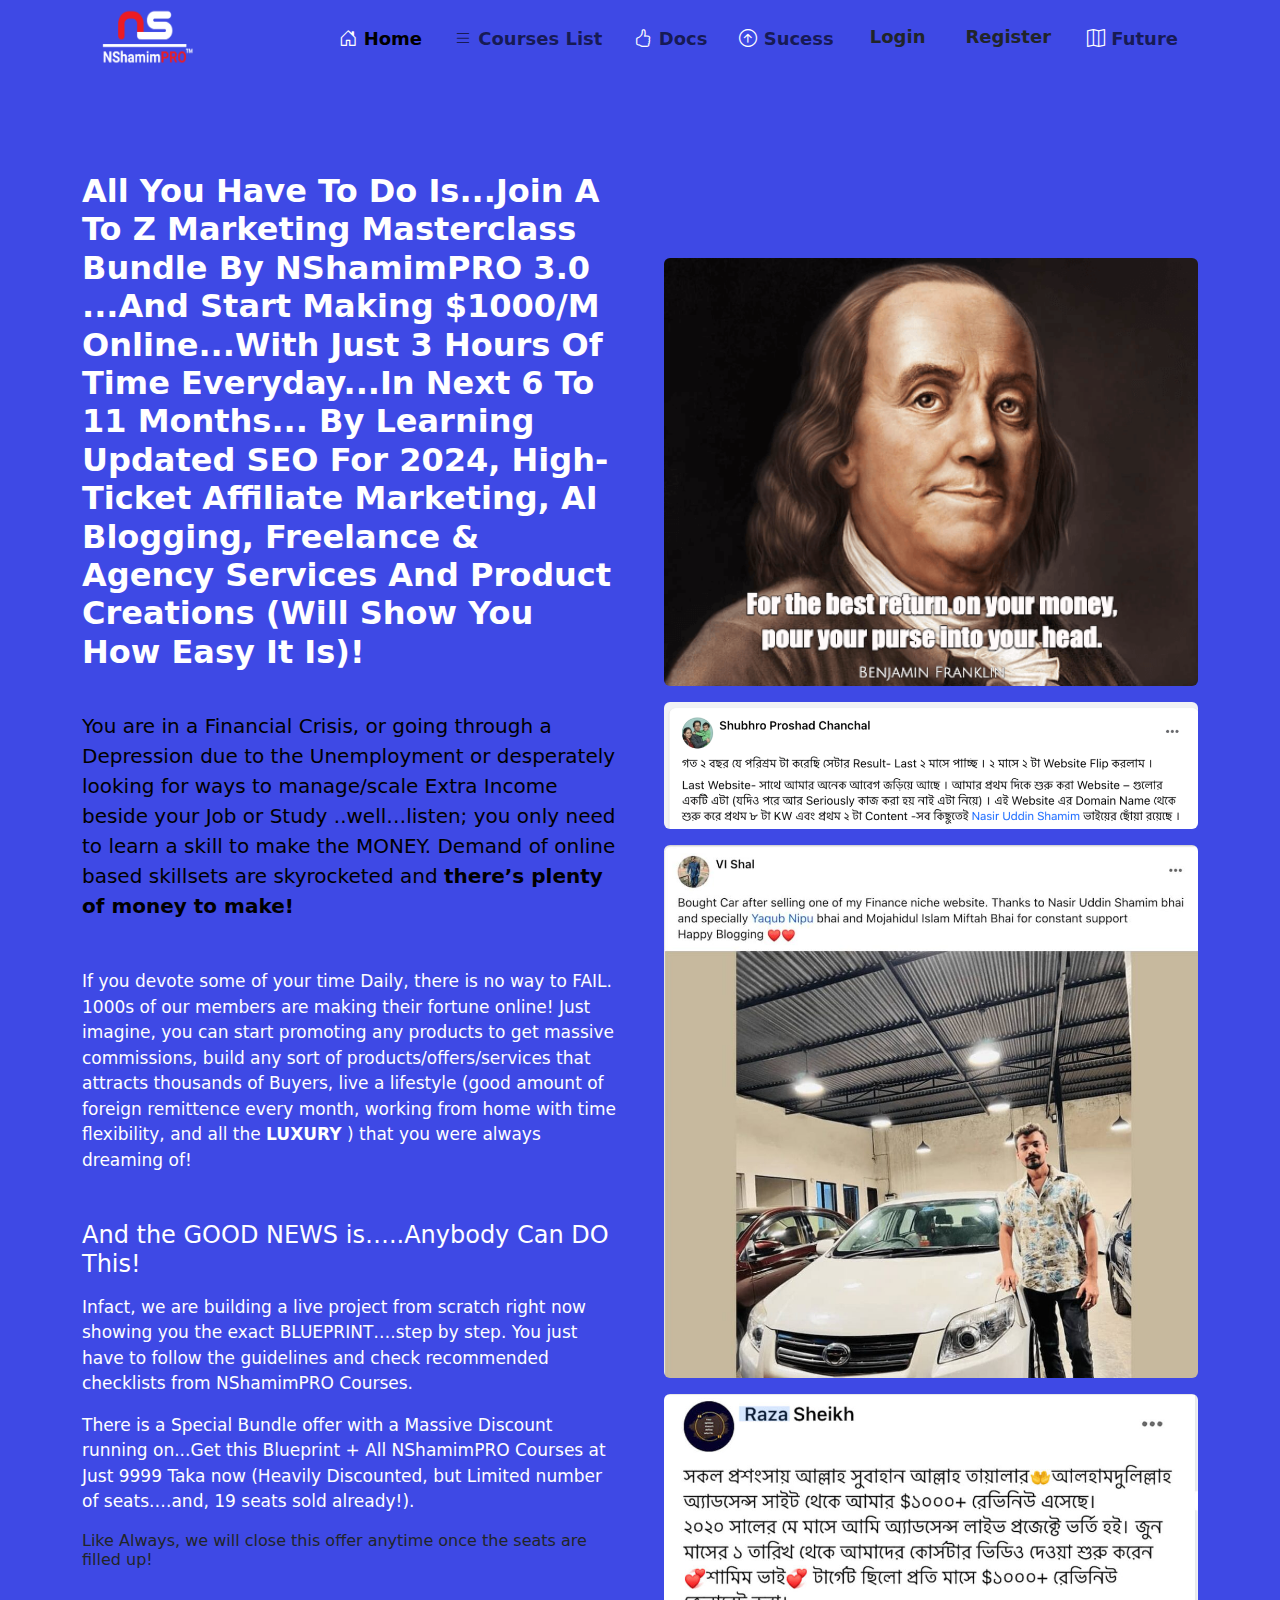
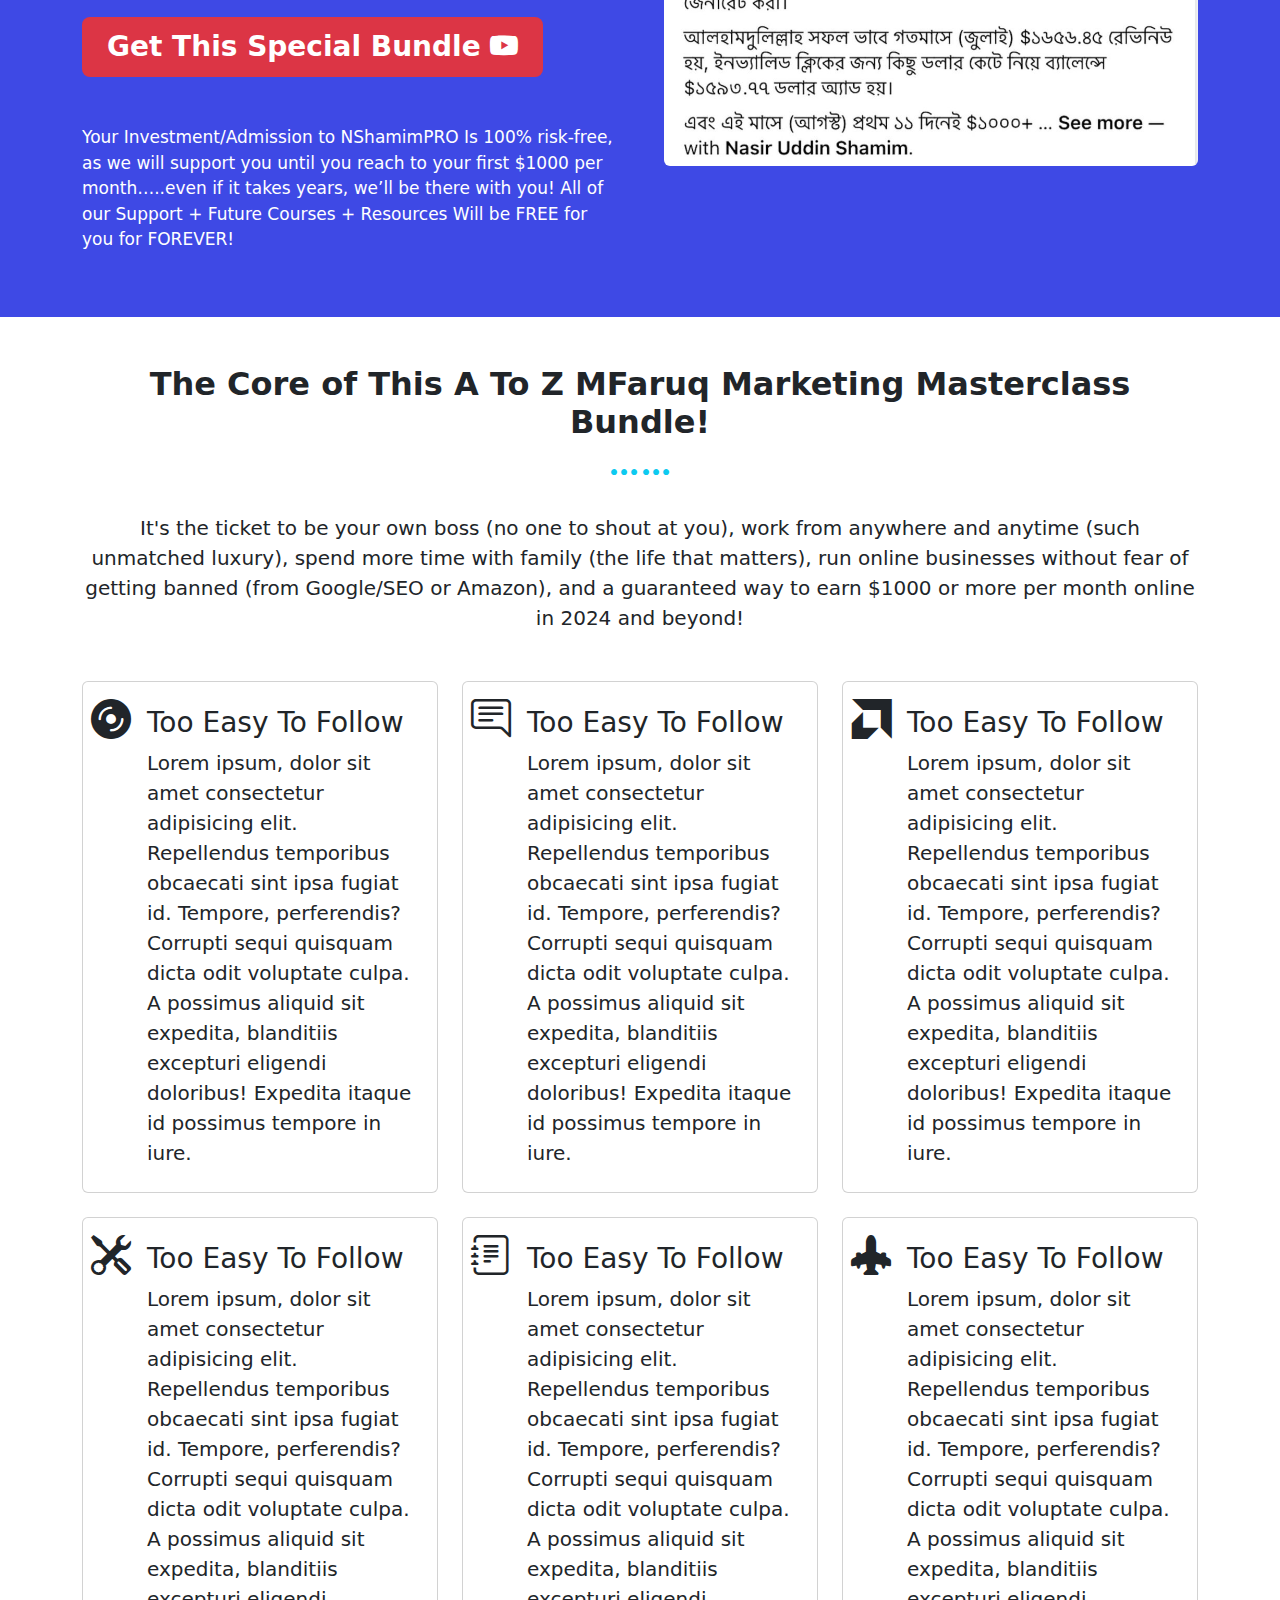
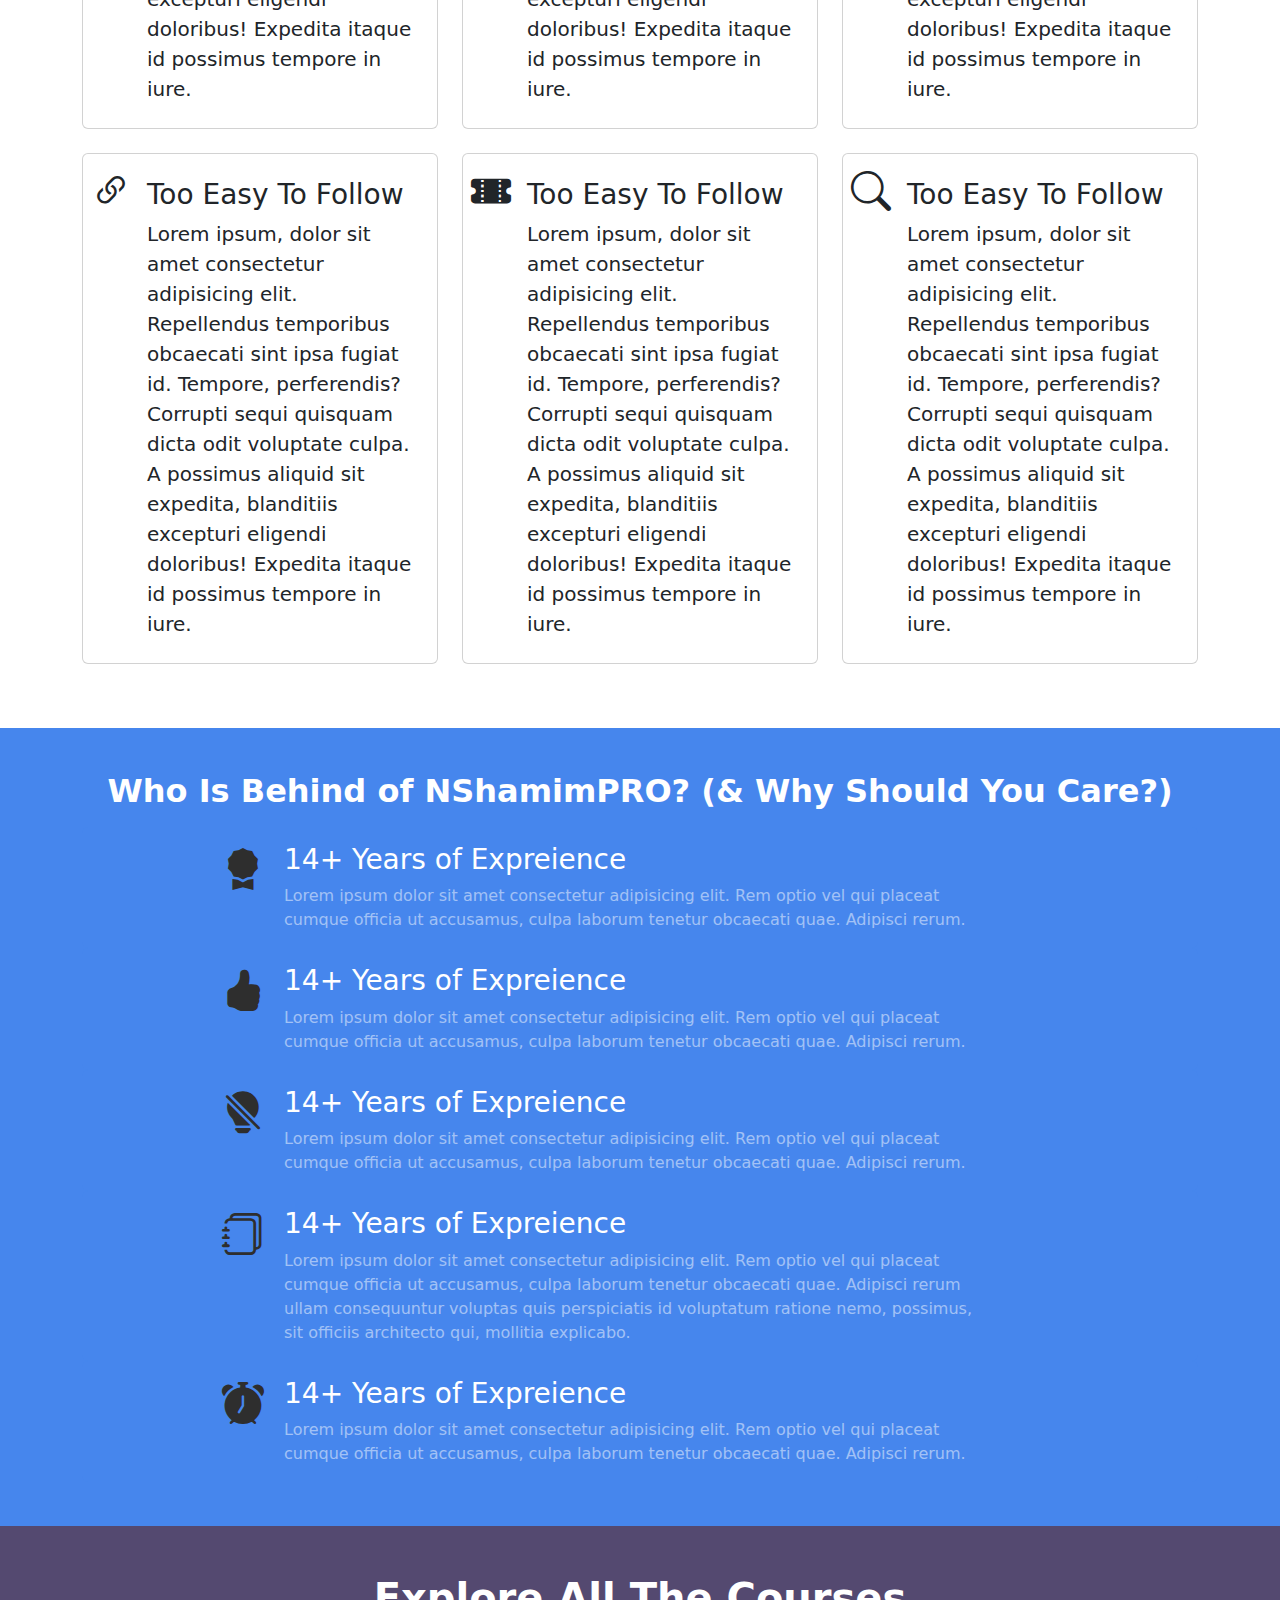
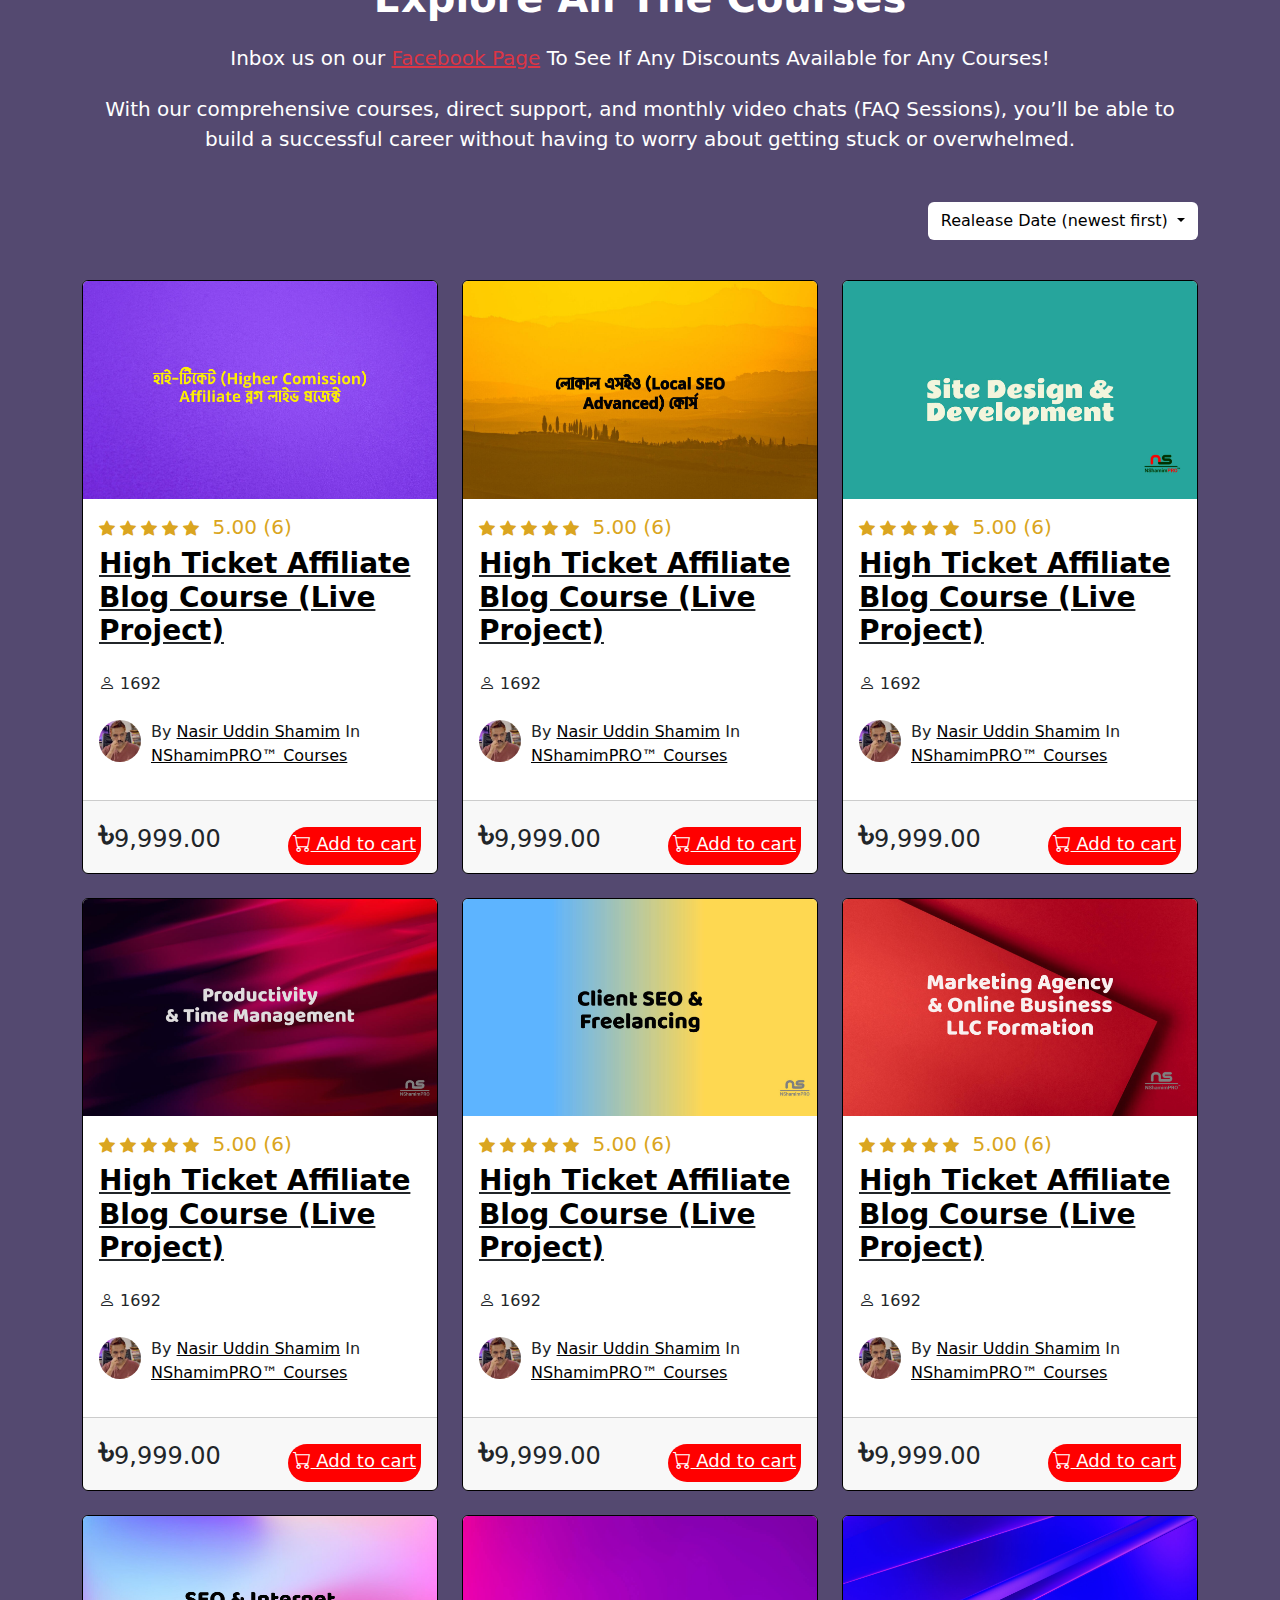
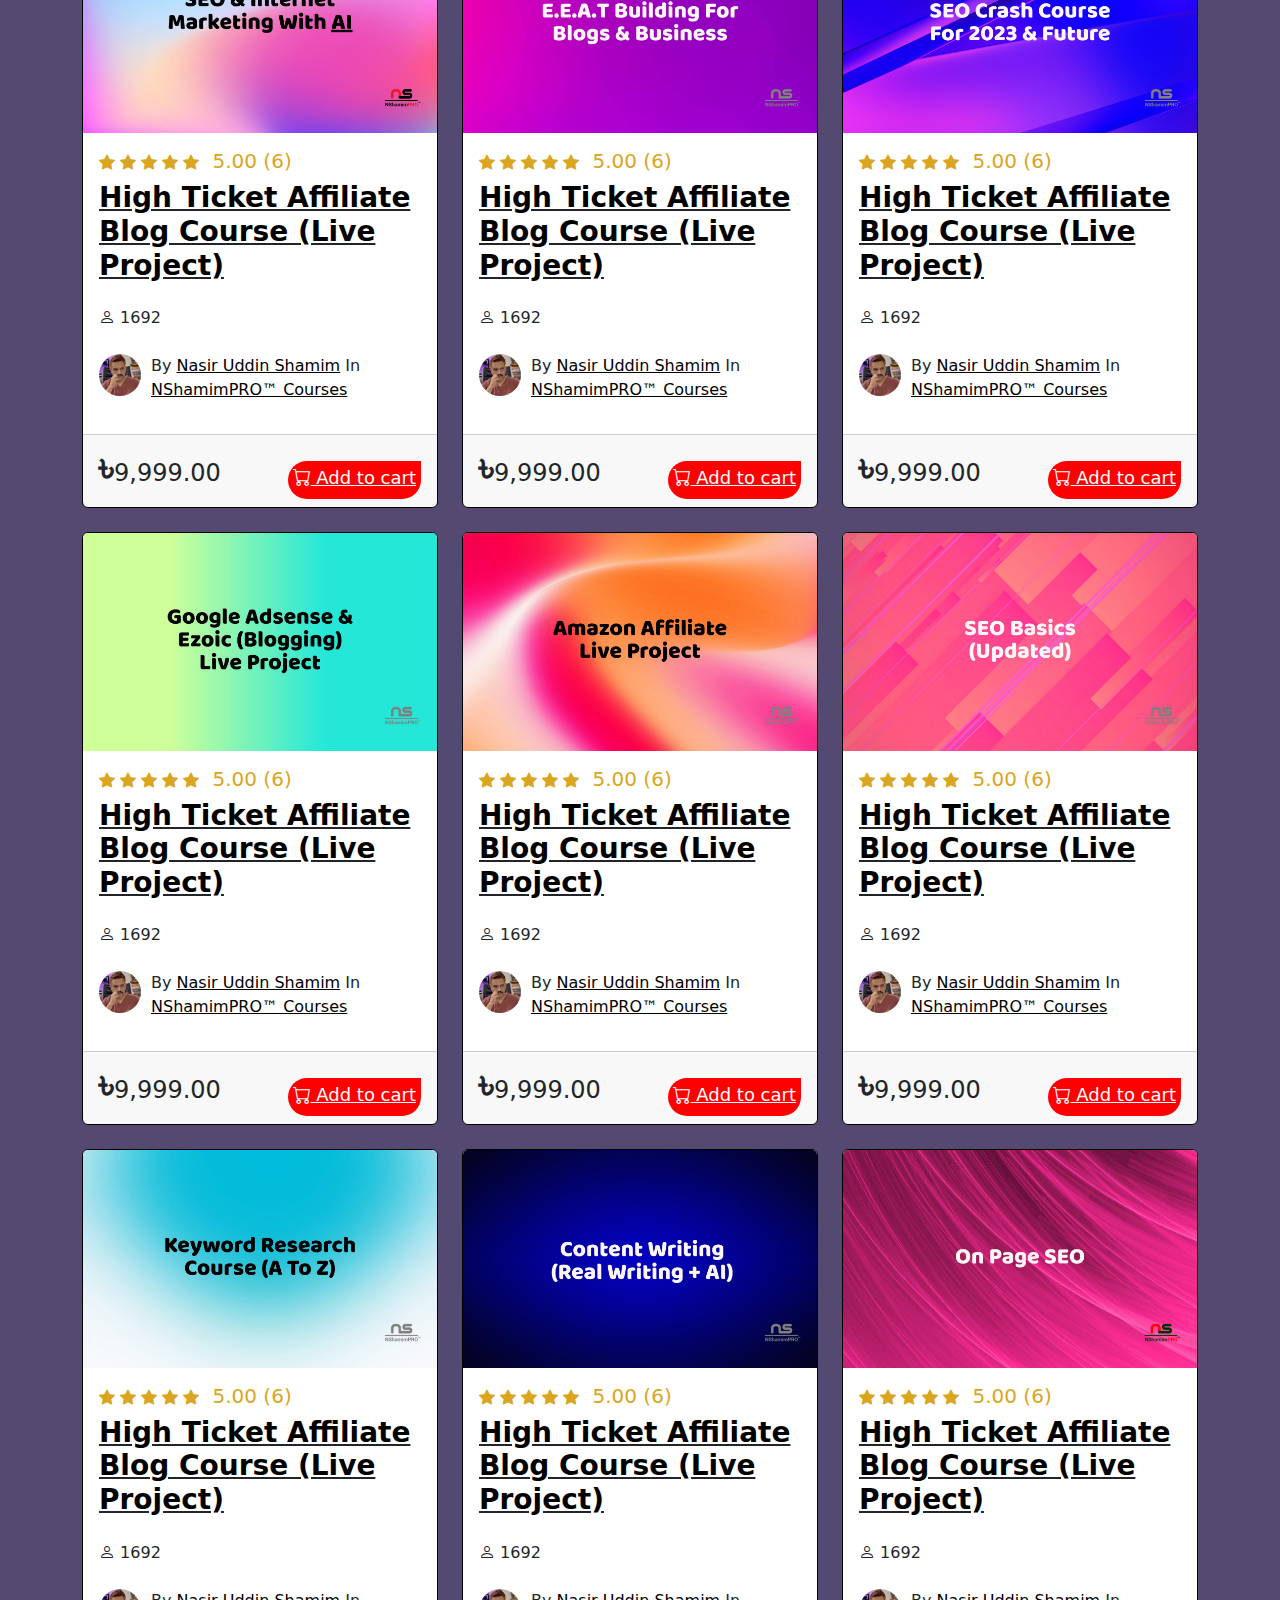
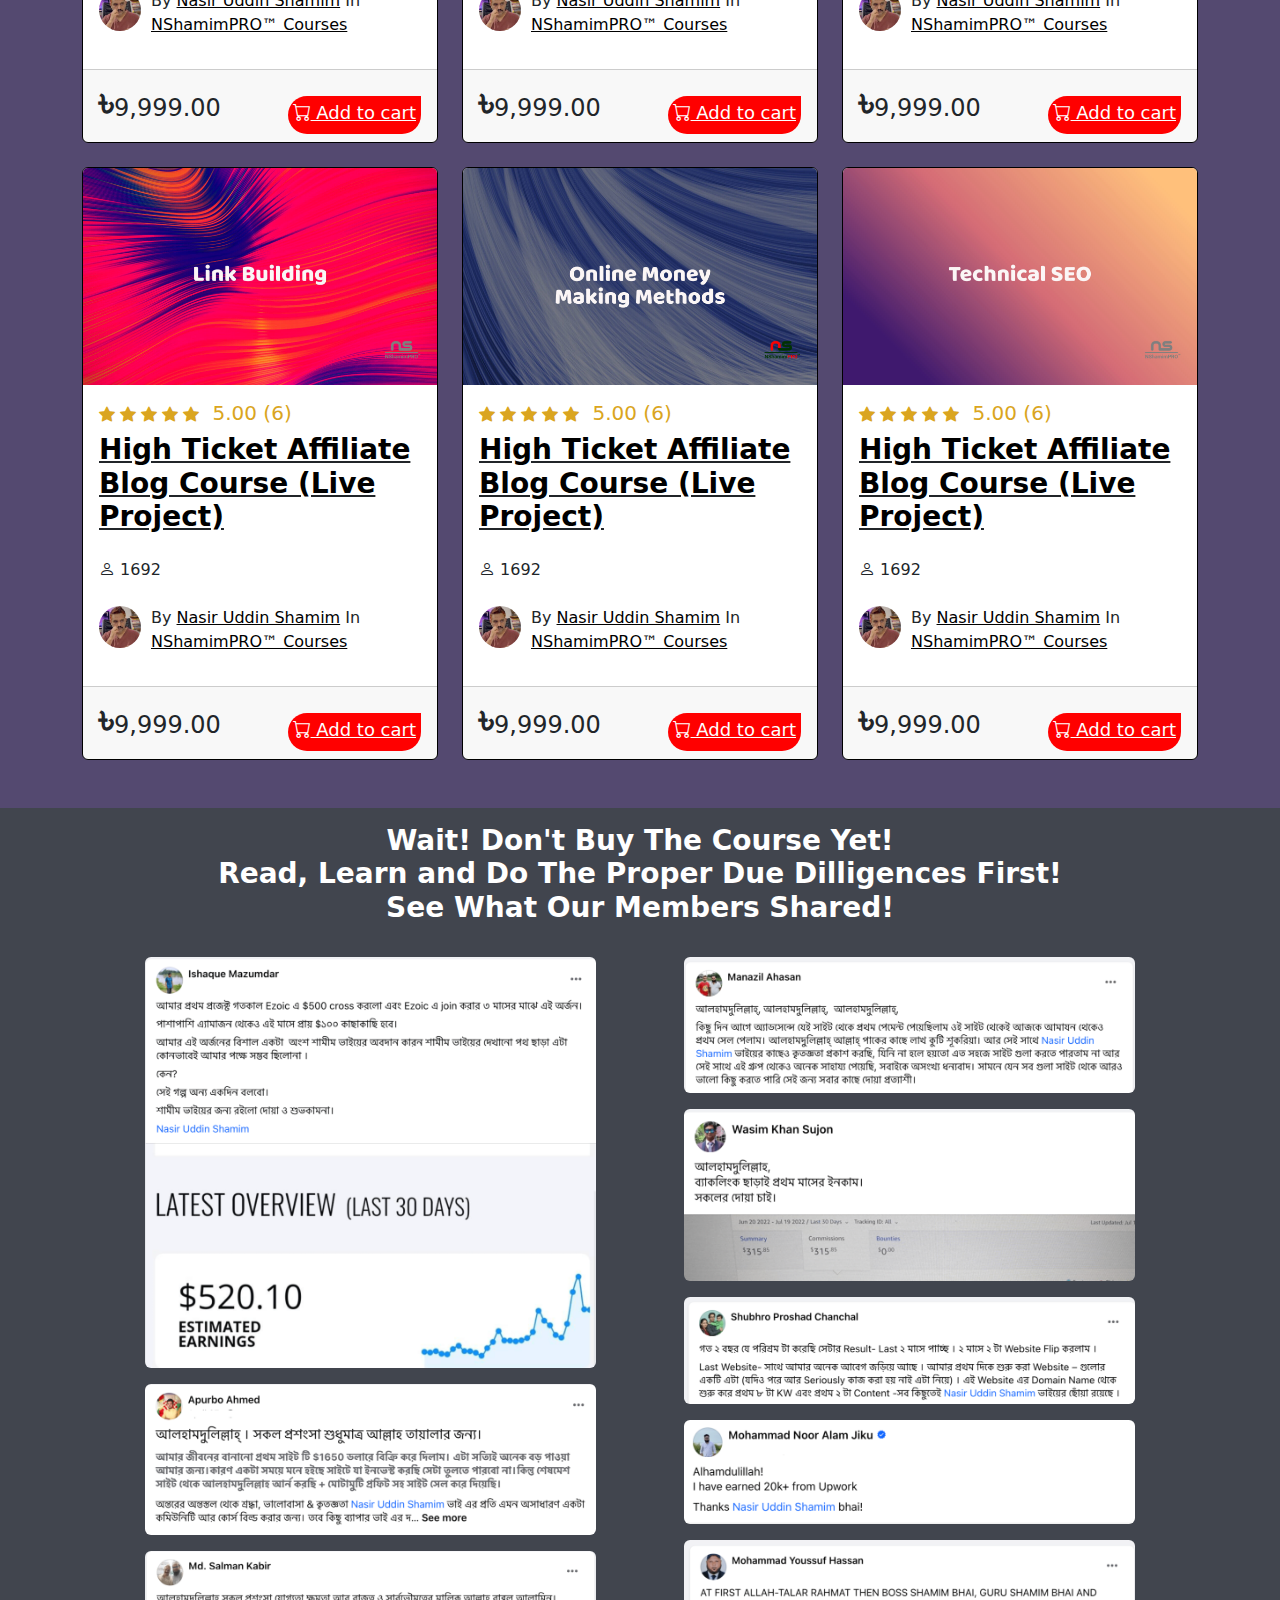
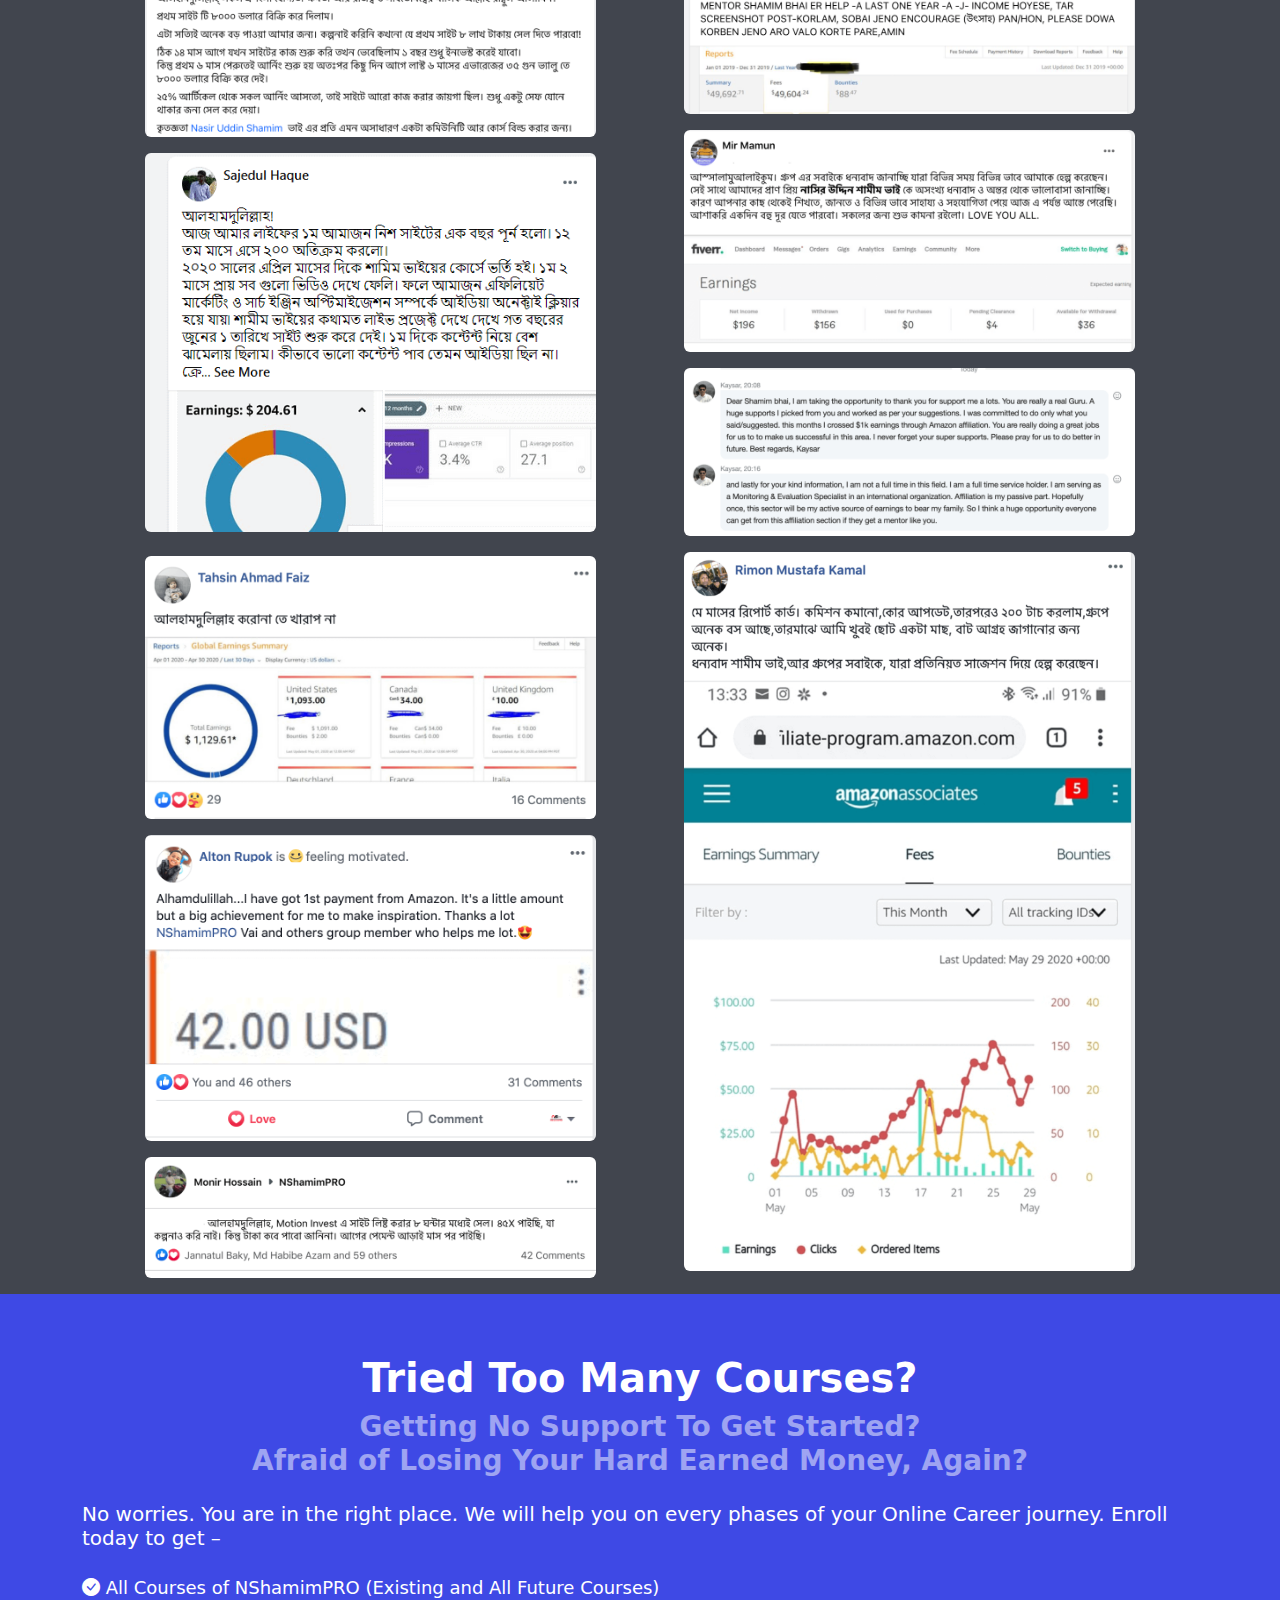
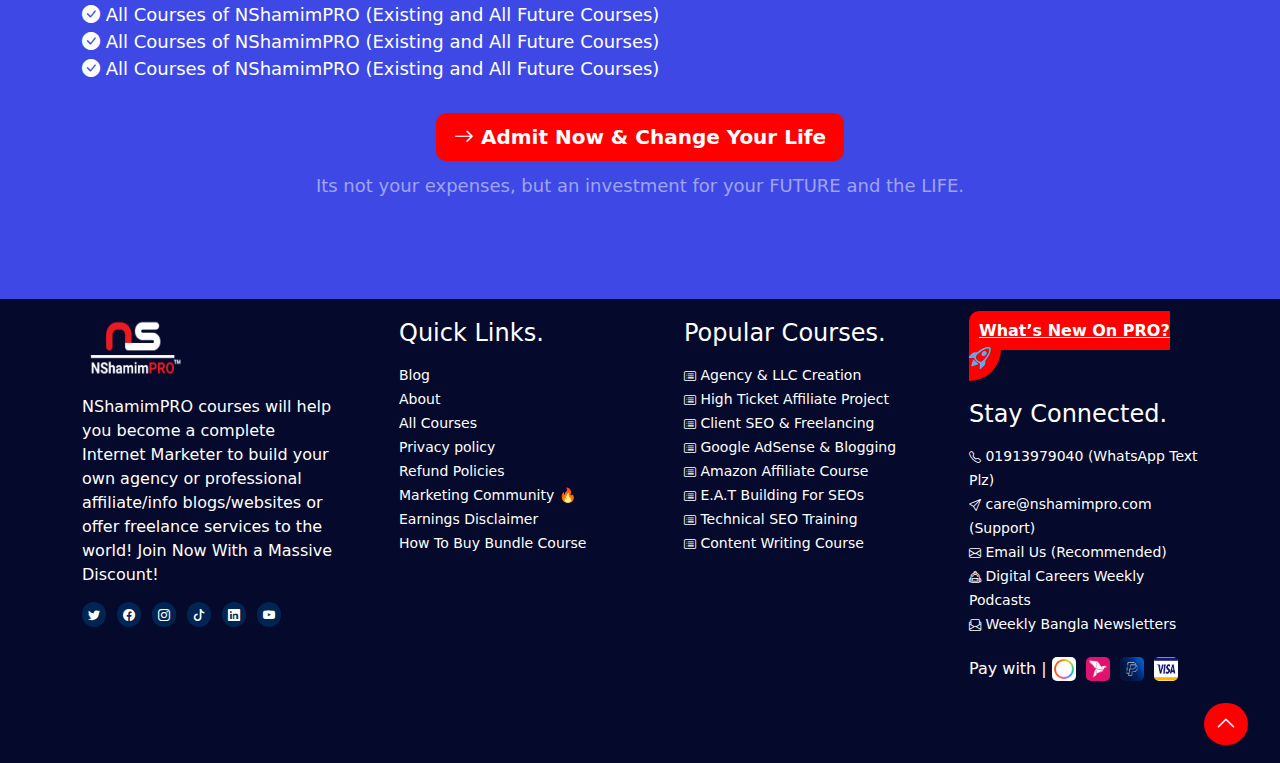
==== commit 4eb2c0a2: "log in added" ====
--- a/index.html
+++ b/index.html
@@ -69,8 +69,8 @@
 
                                     <li class="nav-item">
                                         <!-- <a class="nav-link" href="#">Login</a> -->
-                                        <button type="button" class="btn nav-font" style="border: 0;" data-bs-toggle="modal"
-                                            data-bs-target="#exampleModal">
+                                        <button type="button" class="btn nav-font" style="border: 0;"
+                                            data-bs-toggle="modal" data-bs-target="#exampleModal">
                                             Login
                                         </button>
                                         <!-- Modal -->
@@ -127,8 +127,64 @@
                                         </div>
                                     </li>
 
-                                    <li class="nav-item nav-font">
-                                        <a class="nav-link" href="#">Rgister</a>
+                                    <li class="nav-item">
+                                        <!-- <a class="nav-link" href="#">Login</a> -->
+                                        <button type="button" class="btn nav-font" style="border: 0;"
+                                            data-bs-toggle="modal" data-bs-target="#exampleModal">
+                                            Register
+                                        </button>
+                                        <!-- Modal -->
+                                        <div class="modal fade" id="exampleModal" tabindex="-1"
+                                            aria-labelledby="exampleModalLabel" aria-hidden="true">
+                                            <div class="modal-dialog">
+                                                <div class="modal-content text-black">
+                                                    <div class="log-in-modal">
+                                                        <div class="heading">Registration Form</div>
+                                                        <form class="form" action="">
+                                                            <input placeholder="E-mail" id="email" name="email"
+                                                                type="email" class="input" required="" />
+                                                            <input placeholder="Password" id="password" name="password"
+                                                                type="password" class="input" required="" />
+                                                            <span class="forgot-password"><a href="#">Forgot Password
+                                                                    ?</a></span>
+                                                            <input value="Log In" type="submit" class="login-button" />
+                                                        </form>
+                                                        <div class="social-account-container">
+                                                            <span class="title">Or Sign in with</span>
+                                                            <div class="social-accounts">
+                                                                <button class="social-button google">
+                                                                    <svg viewBox="0 0 488 512" height="1em"
+                                                                        xmlns="http://www.w3.org/2000/svg" class="svg">
+                                                                        <path
+                                                                            d="M488 261.8C488 403.3 391.1 504 248 504 110.8 504 0 393.2 0 256S110.8 8 248 8c66.8 0 123 24.5 166.3 64.9l-67.5 64.9C258.5 52.6 94.3 116.6 94.3 256c0 86.5 69.1 156.6 153.7 156.6 98.2 0 135-70.4 140.8-106.9H248v-85.3h236.1c2.3 12.7 3.9 24.9 3.9 41.4z">
+                                                                        </path>
+                                                                    </svg>
+                                                                </button>
+                                                                <button class="social-button apple">
+                                                                    <svg viewBox="0 0 384 512" height="1em"
+                                                                        xmlns="http://www.w3.org/2000/svg" class="svg">
+                                                                        <path
+                                                                            d="M318.7 268.7c-.2-36.7 16.4-64.4 50-84.8-18.8-26.9-47.2-41.7-84.7-44.6-35.5-2.8-74.3 20.7-88.5 20.7-15 0-49.4-19.7-76.4-19.7C63.3 141.2 4 184.8 4 273.5q0 39.3 14.4 81.2c12.8 36.7 59 126.7 107.2 125.2 25.2-.6 43-17.9 75.8-17.9 31.8 0 48.3 17.9 76.4 17.9 48.6-.7 90.4-82.5 102.6-119.3-65.2-30.7-61.7-90-61.7-91.9zm-56.6-164.2c27.3-32.4 24.8-61.9 24-72.5-24.1 1.4-52 16.4-67.9 34.9-17.5 19.8-27.8 44.3-25.6 71.9 26.1 2 49.9-11.4 69.5-34.3z">
+                                                                        </path>
+                                                                    </svg>
+                                                                </button>
+                                                                <button class="social-button twitter">
+                                                                    <svg viewBox="0 0 512 512" height="1em"
+                                                                        xmlns="http://www.w3.org/2000/svg" class="svg">
+                                                                        <path
+                                                                            d="M389.2 48h70.6L305.6 224.2 487 464H345L233.7 318.6 106.5 464H35.8L200.7 275.5 26.8 48H172.4L272.9 180.9 389.2 48zM364.4 421.8h39.1L151.1 88h-42L364.4 421.8z">
+                                                                        </path>
+                                                                    </svg>
+                                                                </button>
+                                                            </div>
+                                                        </div>
+                                                        <span class="agreement"><a href="#">Learn user licence
+                                                                agreement</a></span>
+                                                    </div>
+
+                                                </div>
+                                            </div>
+                                        </div>
                                     </li>
 
                                     <li class="nav-item nav-font">
